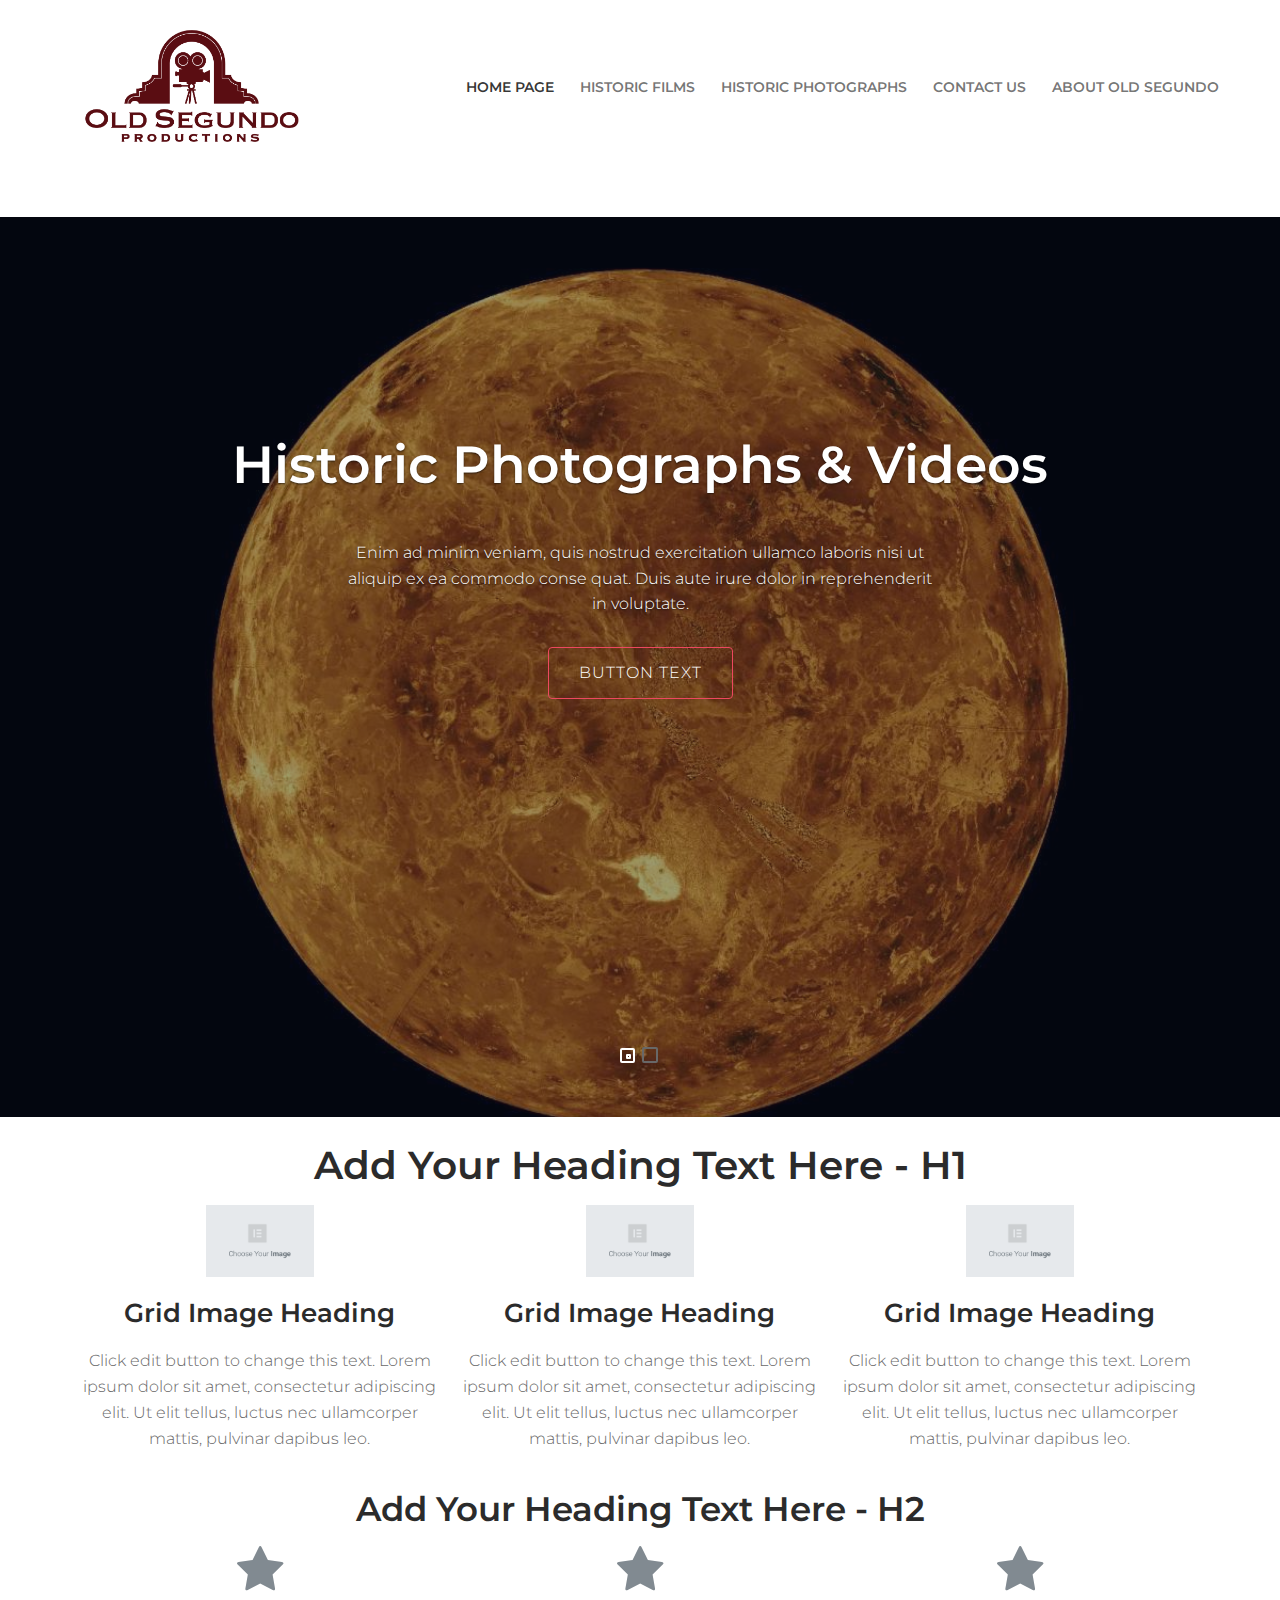
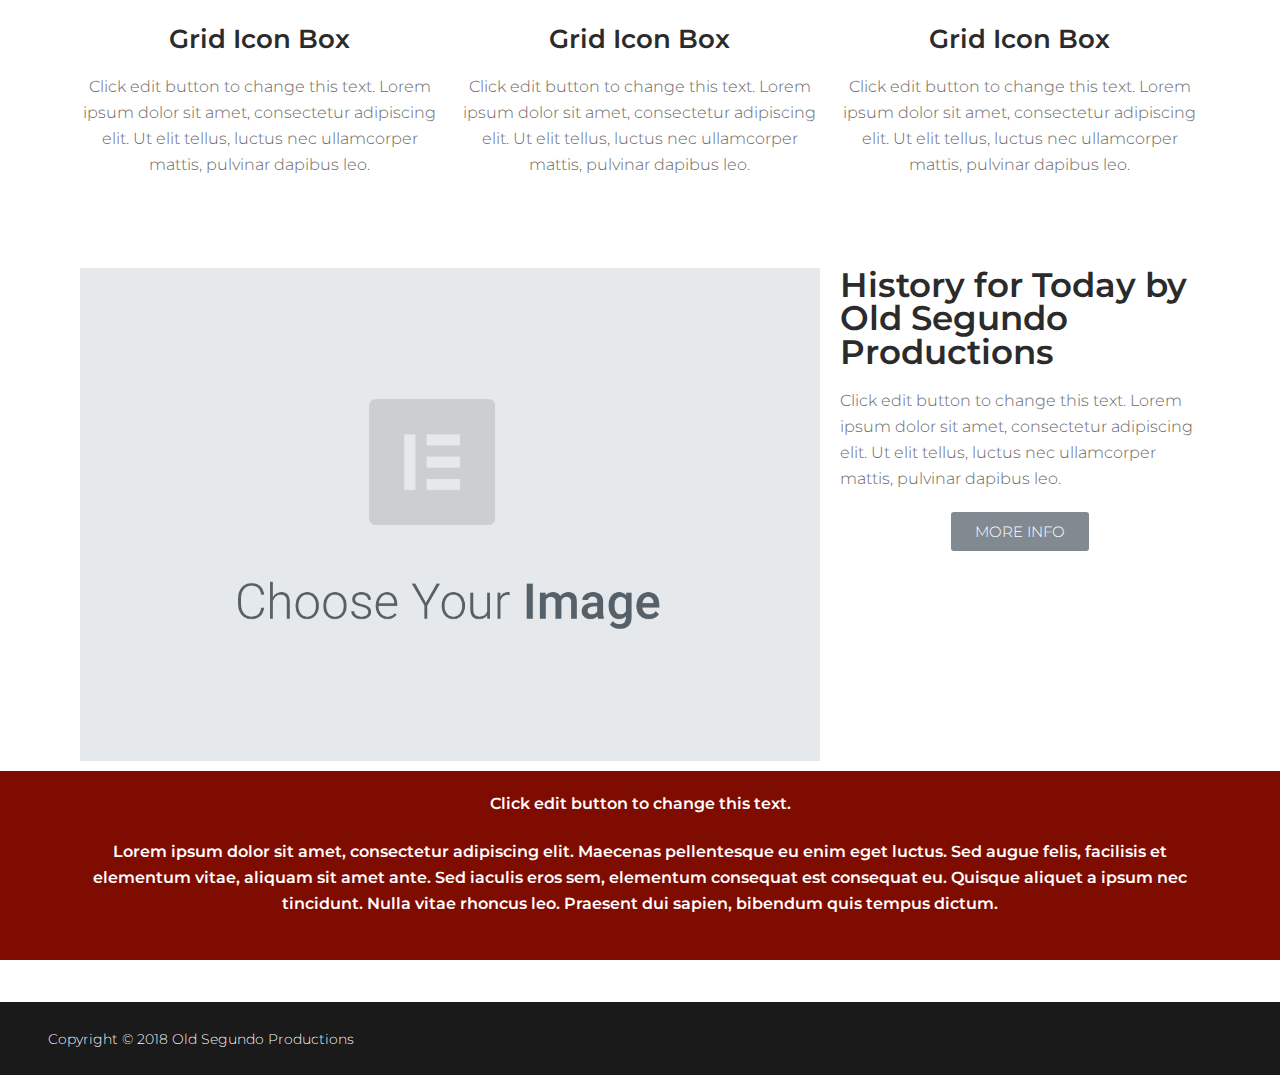
==== index.html @ e0ea84df "Initial commit" ====
<!doctype html>
<html lang="en-US">
<head>
	<meta charset="UTF-8">
	<meta name="viewport" content="width=device-width, initial-scale=1, maximum-scale=1.0, user-scalable=no">
	<link rel="profile" href="http://gmpg.org/xfn/11">
	<title>Old Segundo Productions &#8211; Just another WordPress site</title>
<link rel='dns-prefetch' href='//fonts.googleapis.com' />
<link rel='dns-prefetch' href='//s.w.org' />
<link rel="alternate" type="application/rss+xml" title="Old Segundo Productions &raquo; Feed" href="/?feed=rss2" />
<link rel="alternate" type="application/rss+xml" title="Old Segundo Productions &raquo; Comments Feed" href="/?feed=comments-rss2" />
		<script type="text/javascript">
			window._wpemojiSettings = {"baseUrl":"https:\/\/s.w.org\/images\/core\/emoji\/11\/72x72\/","ext":".png","svgUrl":"https:\/\/s.w.org\/images\/core\/emoji\/11\/svg\/","svgExt":".svg","source":{"concatemoji":"\/wp-includes\/js\/wp-emoji-release.min.js?ver=4.9.8"}};
			!function(a,b,c){function d(a,b){var c=String.fromCharCode;l.clearRect(0,0,k.width,k.height),l.fillText(c.apply(this,a),0,0);var d=k.toDataURL();l.clearRect(0,0,k.width,k.height),l.fillText(c.apply(this,b),0,0);var e=k.toDataURL();return d===e}function e(a){var b;if(!l||!l.fillText)return!1;switch(l.textBaseline="top",l.font="600 32px Arial",a){case"flag":return!(b=d([55356,56826,55356,56819],[55356,56826,8203,55356,56819]))&&(b=d([55356,57332,56128,56423,56128,56418,56128,56421,56128,56430,56128,56423,56128,56447],[55356,57332,8203,56128,56423,8203,56128,56418,8203,56128,56421,8203,56128,56430,8203,56128,56423,8203,56128,56447]),!b);case"emoji":return b=d([55358,56760,9792,65039],[55358,56760,8203,9792,65039]),!b}return!1}function f(a){var c=b.createElement("script");c.src=a,c.defer=c.type="text/javascript",b.getElementsByTagName("head")[0].appendChild(c)}var g,h,i,j,k=b.createElement("canvas"),l=k.getContext&&k.getContext("2d");for(j=Array("flag","emoji"),c.supports={everything:!0,everythingExceptFlag:!0},i=0;i<j.length;i++)c.supports[j[i]]=e(j[i]),c.supports.everything=c.supports.everything&&c.supports[j[i]],"flag"!==j[i]&&(c.supports.everythingExceptFlag=c.supports.everythingExceptFlag&&c.supports[j[i]]);c.supports.everythingExceptFlag=c.supports.everythingExceptFlag&&!c.supports.flag,c.DOMReady=!1,c.readyCallback=function(){c.DOMReady=!0},c.supports.everything||(h=function(){c.readyCallback()},b.addEventListener?(b.addEventListener("DOMContentLoaded",h,!1),a.addEventListener("load",h,!1)):(a.attachEvent("onload",h),b.attachEvent("onreadystatechange",function(){"complete"===b.readyState&&c.readyCallback()})),g=c.source||{},g.concatemoji?f(g.concatemoji):g.wpemoji&&g.twemoji&&(f(g.twemoji),f(g.wpemoji)))}(window,document,window._wpemojiSettings);
		</script>
		<style type="text/css">
img.wp-smiley,
img.emoji {
	display: inline !important;
	border: none !important;
	box-shadow: none !important;
	height: 1em !important;
	width: 1em !important;
	margin: 0 .07em !important;
	vertical-align: -0.1em !important;
	background: none !important;
	padding: 0 !important;
}
</style>
<link rel='stylesheet' id='widgetkit-admin-css'  href='/wp-content/plugins/widgetkit-for-elementor/admin/assets/css/admin.css?ver=4.9.8' type='text/css' media='all' />
<link rel='stylesheet' id='widgetkit-sweetalert2-css-css'  href='/wp-content/plugins/widgetkit-for-elementor/admin/assets/css/sweetalert2.min.css?ver=4.9.8' type='text/css' media='all' />
<link rel='stylesheet' id='widgetkit_base-css'  href='/wp-content/plugins/widgetkit-for-elementor/assets/css/base.css?ver=4.9.8' type='text/css' media='all' />
<link rel='stylesheet' id='owl-css-css'  href='/wp-content/plugins/widgetkit-for-elementor/assets/css/owl.carousel.min.css?ver=4.9.8' type='text/css' media='all' />
<link rel='stylesheet' id='animate-css-css'  href='/wp-content/plugins/widgetkit-for-elementor/assets/css/animate.css?ver=4.9.8' type='text/css' media='all' />
<link rel='stylesheet' id='fontawesome-css'  href='/wp-content/plugins/widgetkit-for-elementor/assets/css/font-awesome.min.css?ver=4.9.8' type='text/css' media='all' />
<link rel='stylesheet' id='ionsicon-css'  href='/wp-content/plugins/widgetkit-for-elementor/assets/css/ionicons.min.css?ver=4.9.8' type='text/css' media='all' />
<link rel='stylesheet' id='widgetkit_demo-css'  href='/wp-content/plugins/widgetkit-for-elementor/assets/css/plugin-demo.css?ver=4.9.8' type='text/css' media='all' />
<link rel='stylesheet' id='widgetkit_main-css'  href='/wp-content/plugins/widgetkit-for-elementor/assets/css/widgetkit.css?ver=4.9.8' type='text/css' media='all' />
<link rel='stylesheet' id='elementor-icons-css'  href='/wp-content/plugins/elementor/assets/lib/eicons/css/elementor-icons.min.css?ver=4.0.0' type='text/css' media='all' />
<link rel='stylesheet' id='elementor-animations-css'  href='/wp-content/plugins/elementor/assets/lib/animations/animations.min.css?ver=2.3.2' type='text/css' media='all' />
<link rel='stylesheet' id='elementor-frontend-css'  href='/wp-content/plugins/elementor/assets/css/frontend.min.css?ver=2.3.2' type='text/css' media='all' />
<link rel='stylesheet' id='elementor-post-7-css'  href='/wp-content/uploads/elementor/css/post-7.css?ver=1543294799' type='text/css' media='all' />
<link rel='stylesheet' id='font-awesome-css'  href='/wp-content/plugins/elementor/assets/lib/font-awesome/css/font-awesome.min.css?ver=4.7.0' type='text/css' media='all' />
<link rel='stylesheet' id='customify-google-font-css'  href='//fonts.googleapis.com/css?family=Montserrat%3A100%2C100i%2C200%2C200i%2C300%2C300i%2C400%2C400i%2C500%2C500i%2C600%2C600i%2C700%2C700i%2C800%2C800i%2C900%2C900i&#038;ver=0.2.5' type='text/css' media='all' />
<link rel='stylesheet' id='customify-style-css'  href='/wp-content/themes/customify/style.min.css?ver=0.2.5' type='text/css' media='all' />
<style id='customify-style-inline-css' type='text/css'>
body{font-family:"Montserrat";font-weight:300}h1,h2,h3,h4,h5,h6,.h1,.h2,.h3,.h4,.h5,.h6{font-family:"Montserrat";font-weight:600}#page-cover{background-image:url("/wp-content/themes/customify/assets/images/default-cover.jpg")}.header--row:not(.header--transparent).header-main .header--row-inner{border-style:none;box-shadow:0px 0px 0px 0px #000000;}.header--row:not(.header--transparent).header-bottom .header--row-inner{border-style:none}.sub-menu .li-duplicator{display:none!important}.header-search_icon-item .header-search-modal{border-style:solid}.header-search_icon-item .search-field{border-style:solid}.header--row .header-search_box-item .search-field{border-style:solid}#page-cover .page-cover-inner{min-height:300px}.header--row.header-top .customify-grid,.header--row.header-top .style-full-height .primary-menu-ul>li>a{min-height:33px}.header--row.header-bottom .customify-grid,.header--row.header-bottom .style-full-height .primary-menu-ul>li>a{min-height:55px}.header--row .builder-first--nav-icon{text-align:right}.header-search_icon-item .search-submit{margin-left:-40px}.header--row .header-search_box-item .search-submit{margin-left:-40px}.header--row .builder-first--primary-menu{text-align:right}@media screen and (max-width:1024px){#page-cover .page-cover-inner{min-height:250px}.header--row .builder-first--nav-icon{text-align:right}.header-search_icon-item .search-submit{margin-left:-40px}.header--row .header-search_box-item .search-submit{margin-left:-40px}}@media screen and (max-width:568px){#page-cover .page-cover-inner{min-height:200px}.header--row.header-top .customify-grid,.header--row.header-top .style-full-height .primary-menu-ul>li>a{min-height:33px}.header--row .builder-first--nav-icon{text-align:right}.header-search_icon-item .search-submit{margin-left:-40px}.header--row .header-search_box-item .search-submit{margin-left:-40px}}
</style>
<script type='text/javascript' src='/wp-includes/js/jquery/jquery.js?ver=1.12.4'></script>
<script type='text/javascript' src='/wp-includes/js/jquery/jquery-migrate.min.js?ver=1.4.1'></script>
<script type='text/javascript' src='/wp-content/plugins/granular-controls-for-elementor/assets/js/jarallax.js?ver=1.0.5'></script>
<script type='text/javascript' src='/wp-content/plugins/granular-controls-for-elementor/assets/js/particles.min.js?ver=1.0.5'></script>
<link rel='https://api.w.org/' href='/index.php?rest_route=/' />
<link rel="EditURI" type="application/rsd+xml" title="RSD" href="/xmlrpc.php?rsd" />
<link rel="wlwmanifest" type="application/wlwmanifest+xml" href="/wp-includes/wlwmanifest.xml" /> 
<meta name="generator" content="WordPress 4.9.8" />
<link rel="canonical" href="/" />
<link rel='shortlink' href='/' />
<link rel="alternate" type="application/json+oembed" href="/index.php?rest_route=%2Foembed%2F1.0%2Fembed&#038;url=%2F" />
<link rel="alternate" type="text/xml+oembed" href="/index.php?rest_route=%2Foembed%2F1.0%2Fembed&#038;url=%2F&#038;format=xml" />
		<style type="text/css">.recentcomments a{display:inline !important;padding:0 !important;margin:0 !important;}</style>
		</head>

<body class="home page-template-default page page-id-7 wp-custom-logo content sidebar_vertical_border site-full-width menu_sidebar_slide_left elementor-default elementor-page elementor-page-7">
<div id="page" class="site box-shadow">
	<a class="skip-link screen-reader-text" href="#site-content">Skip to content</a>
	<a class="close is-size-medium  close-panel close-sidebar-panel" href="#">
        <span class="hamburger hamburger--squeeze is-active">
            <span class="hamburger-box">
              <span class="hamburger-inner"><span class="screen-reader-text">Menu</span></span>
            </span>
        </span>
        <span class="screen-reader-text">Close</span>
        </a><header id="masthead" class="site-header"><div id="masthead-inner" class="site-header-inner">							<div  class="header-main header--row layout-full-contained"  id="cb-row--header-main"  data-row-id="main"  data-show-on="desktop mobile">
								<div class="header--row-inner header-main-inner light-mode">
									<div class="customify-container">
										<div class="customify-grid cb-row--desktop hide-on-mobile hide-on-tablet customify-grid-middle"><div class="customify-col-3_md-3_sm-3 builder-item builder-first--logo" data-push-left=""><div class="item--inner builder-item--logo" data-section="title_tagline" data-item-id="logo" >		<div class="site-branding logo-top">
						<a href="/" class="logo-link" rel="home" itemprop="url">
				<img class="site-img-logo" src="/wp-content/uploads/2018/11/Old-Segundo-Productions-MAROON.png" alt="Logo">
							</a>
					</div><!-- .site-branding -->
		</div></div><div class="customify-col-9_md-9_sm-9 builder-item builder-first--primary-menu" data-push-left=""><div class="item--inner builder-item--primary-menu has_menu" data-section="header_menu_primary" data-item-id="primary-menu" ><nav  id="site-navigation-main-desktop" class="site-navigation primary-menu primary-menu-main nav-menu-desktop primary-menu-desktop style-plain"><ul id="menu-menu-1" class="primary-menu-ul menu nav-menu"><li id="menu-item--main-desktop-30" class="menu-item menu-item-type-post_type menu-item-object-page menu-item-home current-menu-item page_item page-item-7 current_page_item menu-item-30"><a href="/"><span class="link-before">Home Page</span></a></li>
<li id="menu-item--main-desktop-31" class="menu-item menu-item-type-post_type menu-item-object-page menu-item-31"><a href="/?page_id=27"><span class="link-before">Historic Films</span></a></li>
<li id="menu-item--main-desktop-32" class="menu-item menu-item-type-post_type menu-item-object-page menu-item-32"><a href="/?page_id=25"><span class="link-before">Historic Photographs</span></a></li>
<li id="menu-item--main-desktop-35" class="menu-item menu-item-type-custom menu-item-object-custom menu-item-35"><a href="#"><span class="link-before">Contact Us</span></a></li>
<li id="menu-item--main-desktop-36" class="menu-item menu-item-type-custom menu-item-object-custom menu-item-36"><a href="#"><span class="link-before">About Old Segundo</span></a></li>
</ul></nav></div></div></div><div class="cb-row--mobile hide-on-desktop customify-grid customify-grid-middle"><div class="customify-col-5_md-5_sm-5 builder-item builder-first--logo" data-push-left=""><div class="item--inner builder-item--logo" data-section="title_tagline" data-item-id="logo" >		<div class="site-branding logo-top">
						<a href="/" class="logo-link" rel="home" itemprop="url">
				<img class="site-img-logo" src="/wp-content/uploads/2018/11/Old-Segundo-Productions-MAROON.png" alt="Logo">
							</a>
					</div><!-- .site-branding -->
		</div></div><div class="customify-col-3_md-3_sm-3 builder-item builder-first--nav-icon" data-push-left="off-4"><div class="item--inner builder-item--nav-icon" data-section="header_menu_icon" data-item-id="nav-icon" >		<a class="menu-mobile-toggle item-button is-size-desktop-medium is-size-tablet-medium is-size-mobile-medium">
			<span class="hamburger hamburger--squeeze">
				<span class="hamburger-box">
					<span class="hamburger-inner"></span>
				</span>
			</span>
			<span class="nav-icon--label hide-on-tablet hide-on-mobile">Menu</span></a>
		</div></div></div>									</div>
								</div>
							</div>
							<div id="header-menu-sidebar" class="header-menu-sidebar menu-sidebar-panel dark-mode"><div id="header-menu-sidebar-bg" class="header-menu-sidebar-bg"><div id="header-menu-sidebar-inner" class="header-menu-sidebar-inner"><div class="builder-item-sidebar mobile-item--html"><div class="item--inner" data-item-id="html" data-section="header_html"><div class="builder-header-html-item item--html"><p>Add custom text here or remove it</p>
</div></div></div><div class="builder-item-sidebar mobile-item--primary-menu mobile-item--menu"><div class="item--inner" data-item-id="primary-menu" data-section="header_menu_primary"><nav  id="site-navigation-sidebar-mobile" class="site-navigation primary-menu primary-menu-sidebar nav-menu-mobile primary-menu-mobile style-plain"><ul id="menu-menu-1" class="primary-menu-ul menu nav-menu"><li id="menu-item--sidebar-mobile-30" class="menu-item menu-item-type-post_type menu-item-object-page menu-item-home current-menu-item page_item page-item-7 current_page_item menu-item-30"><a href="/"><span class="link-before">Home Page</span></a></li>
<li id="menu-item--sidebar-mobile-31" class="menu-item menu-item-type-post_type menu-item-object-page menu-item-31"><a href="/?page_id=27"><span class="link-before">Historic Films</span></a></li>
<li id="menu-item--sidebar-mobile-32" class="menu-item menu-item-type-post_type menu-item-object-page menu-item-32"><a href="/?page_id=25"><span class="link-before">Historic Photographs</span></a></li>
<li id="menu-item--sidebar-mobile-35" class="menu-item menu-item-type-custom menu-item-object-custom menu-item-35"><a href="#"><span class="link-before">Contact Us</span></a></li>
<li id="menu-item--sidebar-mobile-36" class="menu-item menu-item-type-custom menu-item-object-custom menu-item-36"><a href="#"><span class="link-before">About Old Segundo</span></a></li>
</ul></nav></div></div></div></div></div></div></header>	<div id="site-content" class="site-content">
		<div class="customify-container">
			<div class="customify-grid">
				<main id="main" class="content-area customify-col-12">
						<div class="content-inner">
		<article id="post-7" class="post-7 page type-page status-publish hentry">
	
	<div class="entry-content">
				<div class="elementor elementor-7">
			<div class="elementor-inner">
				<div class="elementor-section-wrap">
							<section data-id="39f00ef" class="elementor-element elementor-element-39f00ef elementor-section-stretched elementor-section-full_width elementor-section-height-default elementor-section-height-default elementor-section elementor-top-section" data-settings="{&quot;stretch_section&quot;:&quot;section-stretched&quot;}" data-element_type="section">
						<div class="elementor-container elementor-column-gap-no">
				<div class="elementor-row">
				<div data-id="d413c62" class="elementor-element elementor-element-d413c62 elementor-column elementor-col-100 elementor-top-column" data-element_type="column">
			<div class="elementor-column-wrap elementor-element-populated">
					<div class="elementor-widget-wrap">
				<div data-id="510f240" class="elementor-element elementor-element-510f240 elementor-widget elementor-widget-widgetkit-for-elementor-slider-1" data-element_type="widgetkit-for-elementor-slider-1.default">
				<div class="elementor-widget-container">
			

    <div id="tgx-hero-unit" class="tgx-slider-1">
        <div id="510f240" class="carousel slide" data-ride="carousel" data-interval="             10000">
                             <!-- Indicators -->
                <ol class="carousel-indicators">
                                        <li data-target="#510f240" data-slide-to="0" class="active"></li>
                                        <li data-target="#510f240" data-slide-to="1" class=""></li>
                                    </ol>
                        <!-- Wrapper for slides -->
            <div class="carousel-inner">
                                                                        <div class="item active slider-0" style="background-image: url('/wp-content/uploads/2018/11/Free-Mercury-Background-Wide-Image.jpg');">

                        <div class="carousel-caption">
                                                            <h2 class="slider-title animated animate-delay-1 fadeInDown">
                                        Historic Photographs & Videos                    
                                </h2>
                            

                                                            <p class="slider-description animated animate-delay-2                                    fadeInDown">
                                    Enim ad minim veniam, quis nostrud exercitation ullamco laboris nisi ut aliquip ex ea commodo conse quat. Duis aute irure dolor in reprehenderit in voluptate.                                </p>
                                                                                                
                                                            <span class="slider-action">
                                    <a class="btn btn-slider animated animate-delay-3 fadeInDown" href="#"> BUTTON TEXT                                    </a>
                                </span>
                                         
                        </div>
                    </div><!-- /.item -->

                                                        <div class="item  slider-1" style="background-image: url('/wp-content/uploads/2018/11/download.jpeg');">

                        <div class="carousel-caption">
                                                            <h2 class="slider-title animated animate-delay-1 fadeInDown">
                                        Film Production                    
                                </h2>
                            

                                                            <p class="slider-description animated animate-delay-2                                    fadeInDown">
                                    Enim ad minim veniam, quis nostrud exercitation ullamco laboris nisi ut aliquip ex ea commodo conse quat. Duis aute irure dolor in reprehenderit in voluptate.                                </p>
                                                                                                
                                                            <span class="slider-action">
                                    <a class="btn btn-slider animated animate-delay-3 fadeInDown" href="#"> BUTTON TEXT                                    </a>
                                </span>
                                         
                        </div>
                    </div><!-- /.item -->

                
                </div> <!-- /.inner -->
                                    <a class="hidden-xs left carousel-control" href="#510f240" data-slide="prev">
                        <i class="fa fa-long-arrow-left"></i>
                    </a>
                    <a class="hidden-xs right carousel-control" href="#510f240" data-slide="next">
                        <i class="fa fa-long-arrow-right"></i>
                    </a>
                        </div><!-- /.id -->
    </div> <!-- /#hero-unit -->

		</div>
				</div>
						</div>
			</div>
		</div>
						</div>
			</div>
		</section>
				<section data-id="05aedc6" class="elementor-element elementor-element-05aedc6 elementor-section-boxed elementor-section-height-default elementor-section-height-default elementor-section elementor-top-section" data-element_type="section">
						<div class="elementor-container elementor-column-gap-default">
				<div class="elementor-row">
				<div data-id="b0233b4" class="elementor-element elementor-element-b0233b4 elementor-column elementor-col-100 elementor-top-column" data-element_type="column">
			<div class="elementor-column-wrap elementor-element-populated">
					<div class="elementor-widget-wrap">
				<div data-id="43f3821" class="elementor-element elementor-element-43f3821 elementor-widget elementor-widget-heading" data-element_type="heading.default">
				<div class="elementor-widget-container">
			<h1 class="elementor-heading-title elementor-size-default">Add Your Heading Text Here - H1</h1>		</div>
				</div>
						</div>
			</div>
		</div>
						</div>
			</div>
		</section>
				<section data-id="46d65a8" class="elementor-element elementor-element-46d65a8 elementor-section-boxed elementor-section-height-default elementor-section-height-default elementor-section elementor-top-section" data-element_type="section">
						<div class="elementor-container elementor-column-gap-default">
				<div class="elementor-row">
				<div data-id="4746bb2" class="elementor-element elementor-element-4746bb2 elementor-column elementor-col-33 elementor-top-column" data-element_type="column">
			<div class="elementor-column-wrap elementor-element-populated">
					<div class="elementor-widget-wrap">
				<div data-id="dd4d4f4" class="elementor-element elementor-element-dd4d4f4 elementor-position-top elementor-vertical-align-top elementor-widget elementor-widget-image-box" data-element_type="image-box.default">
				<div class="elementor-widget-container">
			<div class="elementor-image-box-wrapper"><figure class="elementor-image-box-img"><img src="/wp-content/plugins/elementor/assets/images/placeholder.png" title="" alt="" /></figure><div class="elementor-image-box-content"><h3 class="elementor-image-box-title">Grid Image Heading</h3><p class="elementor-image-box-description">Click edit button to change this text. Lorem ipsum dolor sit amet, consectetur adipiscing elit. Ut elit tellus, luctus nec ullamcorper mattis, pulvinar dapibus leo.</p></div></div>		</div>
				</div>
						</div>
			</div>
		</div>
				<div data-id="842252d" class="elementor-element elementor-element-842252d elementor-column elementor-col-33 elementor-top-column" data-element_type="column">
			<div class="elementor-column-wrap elementor-element-populated">
					<div class="elementor-widget-wrap">
				<div data-id="5cb255f" class="elementor-element elementor-element-5cb255f elementor-position-top elementor-vertical-align-top elementor-widget elementor-widget-image-box" data-element_type="image-box.default">
				<div class="elementor-widget-container">
			<div class="elementor-image-box-wrapper"><figure class="elementor-image-box-img"><img src="/wp-content/plugins/elementor/assets/images/placeholder.png" title="" alt="" /></figure><div class="elementor-image-box-content"><h3 class="elementor-image-box-title">Grid Image Heading</h3><p class="elementor-image-box-description">Click edit button to change this text. Lorem ipsum dolor sit amet, consectetur adipiscing elit. Ut elit tellus, luctus nec ullamcorper mattis, pulvinar dapibus leo.</p></div></div>		</div>
				</div>
						</div>
			</div>
		</div>
				<div data-id="1159d64" class="elementor-element elementor-element-1159d64 elementor-column elementor-col-33 elementor-top-column" data-element_type="column">
			<div class="elementor-column-wrap elementor-element-populated">
					<div class="elementor-widget-wrap">
				<div data-id="fdc26f0" class="elementor-element elementor-element-fdc26f0 elementor-position-top elementor-vertical-align-top elementor-widget elementor-widget-image-box" data-element_type="image-box.default">
				<div class="elementor-widget-container">
			<div class="elementor-image-box-wrapper"><figure class="elementor-image-box-img"><img src="/wp-content/plugins/elementor/assets/images/placeholder.png" title="" alt="" /></figure><div class="elementor-image-box-content"><h3 class="elementor-image-box-title">Grid Image Heading</h3><p class="elementor-image-box-description">Click edit button to change this text. Lorem ipsum dolor sit amet, consectetur adipiscing elit. Ut elit tellus, luctus nec ullamcorper mattis, pulvinar dapibus leo.</p></div></div>		</div>
				</div>
						</div>
			</div>
		</div>
						</div>
			</div>
		</section>
				<section data-id="49992ec" class="elementor-element elementor-element-49992ec elementor-section-boxed elementor-section-height-default elementor-section-height-default elementor-section elementor-top-section" data-element_type="section">
						<div class="elementor-container elementor-column-gap-default">
				<div class="elementor-row">
				<div data-id="6fb77c6" class="elementor-element elementor-element-6fb77c6 elementor-column elementor-col-100 elementor-top-column" data-element_type="column">
			<div class="elementor-column-wrap elementor-element-populated">
					<div class="elementor-widget-wrap">
				<div data-id="0ffdaae" class="elementor-element elementor-element-0ffdaae elementor-widget elementor-widget-heading" data-element_type="heading.default">
				<div class="elementor-widget-container">
			<h2 class="elementor-heading-title elementor-size-default">Add Your Heading Text Here - H2</h2>		</div>
				</div>
						</div>
			</div>
		</div>
						</div>
			</div>
		</section>
				<section data-id="2d7d580" class="elementor-element elementor-element-2d7d580 elementor-section-boxed elementor-section-height-default elementor-section-height-default elementor-section elementor-top-section" data-element_type="section">
						<div class="elementor-container elementor-column-gap-default">
				<div class="elementor-row">
				<div data-id="a921155" class="elementor-element elementor-element-a921155 elementor-column elementor-col-33 elementor-top-column" data-element_type="column">
			<div class="elementor-column-wrap elementor-element-populated">
					<div class="elementor-widget-wrap">
				<div data-id="79dbf9e" class="elementor-element elementor-element-79dbf9e elementor-view-default elementor-position-top elementor-vertical-align-top elementor-widget elementor-widget-icon-box" data-element_type="icon-box.default">
				<div class="elementor-widget-container">
					<div class="elementor-icon-box-wrapper">
					<div class="elementor-icon-box-icon">
				<span class="elementor-icon elementor-animation-" >
				<i class="fa fa-star" aria-hidden="true"></i>
				</span>
			</div>
						<div class="elementor-icon-box-content">
				<h3 class="elementor-icon-box-title">
					<span >Grid Icon Box</span>
				</h3>
				<p class="elementor-icon-box-description">Click edit button to change this text. Lorem ipsum dolor sit amet, consectetur adipiscing elit. Ut elit tellus, luctus nec ullamcorper mattis, pulvinar dapibus leo.</p>
			</div>
		</div>
				</div>
				</div>
						</div>
			</div>
		</div>
				<div data-id="86ed98e" class="elementor-element elementor-element-86ed98e elementor-column elementor-col-33 elementor-top-column" data-element_type="column">
			<div class="elementor-column-wrap elementor-element-populated">
					<div class="elementor-widget-wrap">
				<div data-id="d273ad7" class="elementor-element elementor-element-d273ad7 elementor-view-default elementor-position-top elementor-vertical-align-top elementor-widget elementor-widget-icon-box" data-element_type="icon-box.default">
				<div class="elementor-widget-container">
					<div class="elementor-icon-box-wrapper">
					<div class="elementor-icon-box-icon">
				<span class="elementor-icon elementor-animation-" >
				<i class="fa fa-star" aria-hidden="true"></i>
				</span>
			</div>
						<div class="elementor-icon-box-content">
				<h3 class="elementor-icon-box-title">
					<span ><span style="font-size: 25.888px;">Grid Icon Box</span><span style="font-size: 25.888px;"></span></span>
				</h3>
				<p class="elementor-icon-box-description">Click edit button to change this text. Lorem ipsum dolor sit amet, consectetur adipiscing elit. Ut elit tellus, luctus nec ullamcorper mattis, pulvinar dapibus leo.</p>
			</div>
		</div>
				</div>
				</div>
						</div>
			</div>
		</div>
				<div data-id="bc30da3" class="elementor-element elementor-element-bc30da3 elementor-column elementor-col-33 elementor-top-column" data-element_type="column">
			<div class="elementor-column-wrap elementor-element-populated">
					<div class="elementor-widget-wrap">
				<div data-id="43bc4f4" class="elementor-element elementor-element-43bc4f4 elementor-view-default elementor-position-top elementor-vertical-align-top elementor-widget elementor-widget-icon-box" data-element_type="icon-box.default">
				<div class="elementor-widget-container">
					<div class="elementor-icon-box-wrapper">
					<div class="elementor-icon-box-icon">
				<span class="elementor-icon elementor-animation-" >
				<i class="fa fa-star" aria-hidden="true"></i>
				</span>
			</div>
						<div class="elementor-icon-box-content">
				<h3 class="elementor-icon-box-title">
					<span ><span style="font-size: 25.888px;">Grid Icon Box</span><span style="font-size: 25.888px;"></span></span>
				</h3>
				<p class="elementor-icon-box-description">Click edit button to change this text. Lorem ipsum dolor sit amet, consectetur adipiscing elit. Ut elit tellus, luctus nec ullamcorper mattis, pulvinar dapibus leo.</p>
			</div>
		</div>
				</div>
				</div>
						</div>
			</div>
		</div>
						</div>
			</div>
		</section>
				<section data-id="a61506c" class="elementor-element elementor-element-a61506c elementor-section-boxed elementor-section-height-default elementor-section-height-default elementor-section elementor-top-section" data-element_type="section">
						<div class="elementor-container elementor-column-gap-default">
				<div class="elementor-row">
				<div data-id="c1e5274" class="elementor-element elementor-element-c1e5274 elementor-column elementor-col-100 elementor-top-column" data-element_type="column">
			<div class="elementor-column-wrap elementor-element-populated">
					<div class="elementor-widget-wrap">
				<div data-id="da72ed8" class="elementor-element elementor-element-da72ed8 elementor-widget elementor-widget-spacer" data-element_type="spacer.default">
				<div class="elementor-widget-container">
					<div class="elementor-spacer">
			<div class="elementor-spacer-inner"></div>
		</div>
				</div>
				</div>
						</div>
			</div>
		</div>
						</div>
			</div>
		</section>
				<section data-id="cdbce58" class="elementor-element elementor-element-cdbce58 elementor-section-boxed elementor-section-height-default elementor-section-height-default elementor-section elementor-top-section" data-element_type="section">
						<div class="elementor-container elementor-column-gap-default">
				<div class="elementor-row">
				<div data-id="d672c03" class="elementor-element elementor-element-d672c03 elementor-column elementor-col-66 elementor-top-column" data-element_type="column">
			<div class="elementor-column-wrap elementor-element-populated">
					<div class="elementor-widget-wrap">
				<div data-id="0c086a1" class="elementor-element elementor-element-0c086a1 elementor-widget elementor-widget-image" data-element_type="image.default">
				<div class="elementor-widget-container">
					<div class="elementor-image">
										<img src="/wp-content/plugins/elementor/assets/images/placeholder.png" title="" alt="" />											</div>
				</div>
				</div>
						</div>
			</div>
		</div>
				<div data-id="a67f607" class="elementor-element elementor-element-a67f607 elementor-column elementor-col-33 elementor-top-column" data-element_type="column">
			<div class="elementor-column-wrap elementor-element-populated">
					<div class="elementor-widget-wrap">
				<div data-id="0b6c323" class="elementor-element elementor-element-0b6c323 elementor-widget elementor-widget-heading" data-element_type="heading.default">
				<div class="elementor-widget-container">
			<h2 class="elementor-heading-title elementor-size-default">History for Today by Old Segundo Productions</h2>		</div>
				</div>
				<div data-id="cff3276" class="elementor-element elementor-element-cff3276 elementor-widget elementor-widget-text-editor" data-element_type="text-editor.default">
				<div class="elementor-widget-container">
					<div class="elementor-text-editor elementor-clearfix">Click edit button to change this text. Lorem ipsum dolor sit amet, consectetur adipiscing elit. Ut elit tellus, luctus nec ullamcorper mattis, pulvinar dapibus leo.</div>
				</div>
				</div>
				<div data-id="0604329" class="elementor-element elementor-element-0604329 elementor-align-center elementor-widget elementor-widget-button" data-element_type="button.default">
				<div class="elementor-widget-container">
					<div class="elementor-button-wrapper">
			<a href="#" class="elementor-button-link elementor-button elementor-size-sm" role="button">
						<span class="elementor-button-content-wrapper">
						<span class="elementor-button-text">MORE INFO</span>
		</span>
					</a>
		</div>
				</div>
				</div>
						</div>
			</div>
		</div>
						</div>
			</div>
		</section>
				<section data-id="bc5e98e" class="elementor-element elementor-element-bc5e98e elementor-section-stretched elementor-section-boxed elementor-section-height-default elementor-section-height-default elementor-section elementor-top-section" data-settings="{&quot;stretch_section&quot;:&quot;section-stretched&quot;,&quot;background_background&quot;:&quot;classic&quot;}" data-element_type="section">
						<div class="elementor-container elementor-column-gap-no">
				<div class="elementor-row">
				<div data-id="4b1496a" class="elementor-element elementor-element-4b1496a elementor-column elementor-col-100 elementor-top-column" data-element_type="column">
			<div class="elementor-column-wrap elementor-element-populated">
					<div class="elementor-widget-wrap">
				<div data-id="14e7ad2" class="elementor-element elementor-element-14e7ad2 elementor-widget elementor-widget-text-editor" data-element_type="text-editor.default">
				<div class="elementor-widget-container">
					<div class="elementor-text-editor elementor-clearfix"><p>Click edit button to change this text.</p><p>Lorem ipsum dolor sit amet, consectetur adipiscing elit. Maecenas pellentesque eu enim eget luctus. Sed augue felis, facilisis et elementum vitae, aliquam sit amet ante. Sed iaculis eros sem, elementum consequat est consequat eu. Quisque aliquet a ipsum nec tincidunt. Nulla vitae rhoncus leo. Praesent dui sapien, bibendum quis tempus dictum.</p></div>
				</div>
				</div>
						</div>
			</div>
		</div>
						</div>
			</div>
		</section>
						</div>
			</div>
		</div>
			</div><!-- .entry-content -->

</article><!-- #post-7 -->
	</div><!-- #.content-inner -->
              			</main><!-- #main -->
					</div><!-- #.customify-grid -->
	</div><!-- #.customify-container -->
</div><!-- #content -->
<footer class="site-footer" id="site-footer">							<div  class="footer-bottom footer--row layout-full-contained"  id="cb-row--footer-bottom"  data-row-id="bottom"  data-show-on="desktop">
								<div class="footer--row-inner footer-bottom-inner dark-mode">
									<div class="customify-container">
										<div class="customify-grid  customify-grid-top"><div class="customify-col-12_md-12_sm-12_xs-12 builder-item builder-first--footer_copyright" data-push-left="_sm-0"><div class="item--inner builder-item--footer_copyright" data-section="footer_copyright" data-item-id="footer_copyright" ><div class="builder-footer-copyright-item footer-copyright"><p>Copyright &copy; 2018 Old Segundo Productions</p>
</div></div></div></div>									</div>
								</div>
							</div>
							</footer></div><!-- #page -->

<script type='text/javascript' src='/wp-includes/js/jquery/ui/core.min.js?ver=1.11.4'></script>
<script type='text/javascript' src='/wp-includes/js/jquery/ui/widget.min.js?ver=1.11.4'></script>
<script type='text/javascript' src='/wp-includes/js/jquery/ui/tabs.min.js?ver=1.11.4'></script>
<script type='text/javascript' src='/wp-content/plugins/widgetkit-for-elementor/admin/assets/js/admin.js?ver=1.0'></script>
<script type='text/javascript' src='/wp-content/plugins/widgetkit-for-elementor/admin/assets/js/core.js?ver=1.0'></script>
<script type='text/javascript' src='/wp-content/plugins/widgetkit-for-elementor/admin/assets/js/sweetalert2.min.js?ver=1.0'></script>
<script type='text/javascript' src='/wp-content/plugins/widgetkit-for-elementor/assets/js/bootstrap.js?ver=4.9.8'></script>
<script type='text/javascript' src='/wp-content/plugins/widgetkit-for-elementor/assets/js/owl.carousel.min.js?ver=4.9.8'></script>
<script type='text/javascript' src='/wp-content/plugins/widgetkit-for-elementor/assets/js/jquery.hoverdir.js?ver=4.9.8'></script>
<script type='text/javascript' src='/wp-content/plugins/widgetkit-for-elementor/assets/js/modernizr.min.js?ver=4.9.8'></script>
<script type='text/javascript' src='/wp-content/plugins/widgetkit-for-elementor/assets/js/animate-text.js?ver=4.9.8'></script>
<script type='text/javascript' src='/wp-content/plugins/widgetkit-for-elementor/assets/js/mixitup.min.js?ver=4.9.8'></script>
<script type='text/javascript' src='/wp-content/plugins/widgetkit-for-elementor/assets/js/anime.min.js?ver=4.9.8'></script>
<script type='text/javascript' src='/wp-content/plugins/widgetkit-for-elementor/assets/js/imagesloaded.pkgd.min.js?ver=4.1.1'></script>
<script type='text/javascript' src='/wp-content/plugins/widgetkit-for-elementor/assets/js/slider-3.js?ver=4.9.8'></script>
<script type='text/javascript' src='/wp-content/plugins/widgetkit-for-elementor/assets/js/countdown.js?ver=4.9.8'></script>
<script type='text/javascript' src='/wp-content/plugins/widgetkit-for-elementor/assets/js/widgetkit.js?ver=4.9.8'></script>
<script type='text/javascript' src='/wp-content/themes/customify/assets/js/jquery.fitvids.min.js?ver=0.2.5'></script>
<script type='text/javascript'>
/* <![CDATA[ */
var Customify_JS = {"css_media_queries":{"all":"%s","desktop":"%s","tablet":"@media screen and (max-width: 1024px) { %s }","mobile":"@media screen and (max-width: 568px) { %s }"}};
/* ]]> */
</script>
<script type='text/javascript' src='/wp-content/themes/customify/assets/js/theme.min.js?ver=0.2.5'></script>
<script type='text/javascript' src='/wp-includes/js/wp-embed.min.js?ver=4.9.8'></script>
<script type='text/javascript' src='/wp-includes/js/jquery/ui/position.min.js?ver=1.11.4'></script>
<script type='text/javascript' src='/wp-content/plugins/elementor/assets/lib/dialog/dialog.min.js?ver=4.4.1'></script>
<script type='text/javascript' src='/wp-content/plugins/elementor/assets/lib/waypoints/waypoints.min.js?ver=4.0.2'></script>
<script type='text/javascript' src='/wp-content/plugins/elementor/assets/lib/swiper/swiper.jquery.min.js?ver=4.4.3'></script>
<script type='text/javascript'>
/* <![CDATA[ */
var elementorFrontendConfig = {"isEditMode":"","is_rtl":"","breakpoints":{"xs":0,"sm":480,"md":768,"lg":1025,"xl":1440,"xxl":1600},"version":"2.3.2","urls":{"assets":"\/wp-content\/plugins\/elementor\/assets\/"},"settings":{"page":[],"general":{"elementor_global_image_lightbox":"yes","elementor_enable_lightbox_in_editor":"yes"}},"post":{"id":7,"title":"Home Page","excerpt":""}};
/* ]]> */
</script>
<script type='text/javascript' src='/wp-content/plugins/elementor/assets/js/frontend.min.js?ver=2.3.2'></script>

</body>
</html>
---- wp-content/plugins/widgetkit-for-elementor/admin/assets/css/admin.css ----
/*pro css*/

.btn-pro {
    padding: 10px 30px;
    border: 1px solid #ed485f;
    font-size: 16px;
    text-transform: uppercase;
    text-decoration: none;
    margin: 30px 0;
    display: inline-block;
    background: #ed485f;
    color: #fff;
    transition: all 0.3s ease;
    font-weight: 700;
}
.btn-pro:hover {
  background: #fff;
  color: #ed485f;
  border-color:#ed485f;
}
.widgetkit-card{
  float: left;
    max-width: 100%;
    padding: 10px 30px 26px;
}

.card.widgetkit-card.switch-lite {
    margin: 0 50px;
}
.card-header{
  position: relative;
}
.edumodo .card-header:before {
    content: ""; 
    position: absolute;
    transform: rotate(-45deg);
    left: -95px;
    top: -44px;
    border-bottom: 100px solid #ed485f;
    border-left: 100px solid transparent;
    border-right: 100px solid transparent;
}
.edumodo .card-header:after{
    content: "Black Friday Sale";
    position: absolute;
    transform: rotate(-45deg);
    left: -36px;
    font-size: 12px;
    top: 0;
    color: #fff;
    text-transform: uppercase;
  }


.switch-lite .card-header:before {
    content: ""; 
    position: absolute;
    transform: rotate(-45deg);
    left: -95px;
    top: -44px;
    border-bottom: 100px solid #ed485f;
    border-left: 100px solid transparent;
    border-right: 100px solid transparent;
}
.switch-lite .card-header:after{
    content: "Business Theme";
    position: absolute;
    transform: rotate(-45deg);
    left: -36px;
    font-size: 12px;
    top: 0;
    color: #fff;
    text-transform: uppercase;
  }
.widgetkit-card .slide-thumbnail{
    width: 45%;
    float: left;
}

.widgetkit-card .slide-thumbnail img{
    width: 100%;
}

.widgetkit-card .card-info{
    width: 52%;
    float: right;
    padding: 10px 0px 20px 30px;
}

.widgetkit-card .card-title a {
    text-decoration: none;
}

.wp-core-ui .button, .wp-core-ui .button-primary, .wp-core-ui .button-secondary,
.widgetkit-card .card-info button {
    display: inline-block;
    text-decoration: none;
    font-size: 14px;
    line-height: 26px; 
    height: auto;
    margin: 15px 10px 0 0;
    padding: 10px 20px;
    cursor: pointer;
    text-transform: uppercase;
    border-width: 1px;
    font-weight: 700;
    border-style: solid;
    -webkit-appearance: none;
    border-radius: 3px;
    white-space: nowrap;
    box-sizing: border-box;
    }
  
.widgetkit-card h2{
  font-size: 32px;
  line-height: 40px;
  margin: 10px 0 20px;
}
.widgetkit-card p{
 font-size: 16px;
 line-height: 25px;
}
.widgetkit-header-wrapper {
    padding: 20px;
    overflow: hidden;
}
.widgetkit-title-left {
    width: 80%;
    float: left;
}
h1.widgetkit-title-main {
    padding: 0;
    line-height: 1.3em;
    font-size: 42px;
    margin-top: 5px;
}
.widgetkit-title-sub {
    color:#777;
    font-weight: normal;
    margin-left: 3px;
}
.widgetkit-title-right{
    float: right;
}
.button.widgetkit-btn {
    border: none;
    color: #fff;
    text-align: center;
    padding: 3px;
    max-width: 250px;
    height: auto;
    margin-bottom: 15px;
    display: block;
    font-weight: bold;
    box-shadow: none;
}
.widgetkit-btn.widgetkit-save-button {
    border: 1px solid #ed485f;
    margin-bottom: 0;
    margin-top: 30px;
    padding: 8px 15px;
    color: #ed485f;
    border-radius: 0;
    transition: all 0.3s ease;
}
.widgetkit-btn.widgetkit-save-button:hover,
.widgetkit-btn.widgetkit-save-button:focus {
    background: #ed485f;    
    color: #fff;
    border: 1px solid #ed485f;
    transition: all 0.3s ease;
    box-shadow: none;
}

.widgetkit-settings-tabs-list  {
    margin: 0;
    border-bottom: 1px solid #ccc;
}
/*About Settings Tab*/
.widgetkit-settings-tabs-list li {
    display: inline-block;
    margin-bottom: 4px;
    margin-left:0;
}
.widgetkit-tab-list-item {
    background: #e5e5e5;
    padding: 9px 15px;
    line-height: 33px;
    font-size: 18px;
    font-weight: bold;
    color: #444;
    text-decoration: none;
    border: 1px solid #ccc;
    border-bottom: none;
}
.widgetkit-tab-list-item:focus {
    box-shadow: none;
}
li.ui-state-default:not(.ui-state-active):hover a {
    background: #fff;
    color: #444;
}
li.ui-state-active a{
    outline: none;
    color: black;
    background: transparent;
    box-shadow: none;
    border-bottom: 1px solid #f1f1f1;
    color: #ed485f;
}
.widgetkit-row {
    width: 100%;
    overflow: hidden;
}
.widgetkit-settings-tabs  {
    padding: 15px 25px;
}
#widgetkit-about {
    margin-top: 50px;
}
.widgetkit-col-half {
    width: 40%;
    height: auto;
    float: left;
}
.widgetkit-about-panel {
    width: 100%;
    display: inline-block;
    margin-bottom: 20px;
}
.widgetkit-icon-container {
    float: left;
    display: inline-block;
    width: 45px;
}
.widgetkit-icon-container i {
    font-size: 25px;
}
.widgetkit-text-container {
    display: inline-block;
    width: 80%;
}
.widgetkit-text-container h4 {
    margin: 0;
    font-weight: normal;
    font-size: 18px;
}
.widgetkit-text-container p {
    line-height: 22px;
    color: #444;
    font-size: 14px;
    margin: 1em 0;
}
/*ELements Settings Tab*/
.widgetkit-elements-table {
    border-collapse: collapse;
    margin-top: 2.5em;
    margin-left: 5px;
    width: 100%;
    clear: both;
}
.widgetkit-elements-table th {
    vertical-align: top;
    text-align: left;
    padding: 20px 10px 20px 0;
    width: 200px;
    line-height: 1.3;
    font-weight: 600;
}
.widgetkit-elements-table tr:not(:last-child)>th{
    border-bottom: 1px solid #ddd;
}
.widgetkit-elements-table td {
    margin-bottom: 9px;
    padding: 15px 10px;
    line-height: 1.3;
    vertical-align: middle;
}
.widgetkit-elements-table .widgetkit-element-desc {
    font-weight: 300;
    padding-bottom: 1.5em;
    border-bottom: 1px solid #ddd;
}
 /* The switch - the box around the rectangle */
.switch {
  position: relative;
  display: inline-block;
  width: 70px;
  height: 33px;
}
/* Hide default HTML checkbox */
.switch input {
    display:none;
}

/* The rectangle */
.rectangle {
  position: absolute;
  cursor: pointer;
  top: 0;
  left: 0;
  right: 0;
  bottom: 0;
  background-color: rgb(242,242,242);
  box-shadow: 0 0 2px 1px #ccc inset;
  -webkit-transition: .4s;
  transition: .4s;
}

.rectangle:before {
  position: absolute;
  content: "";
  height: 27.5px;
  width: 27.5px;
  left: 0px;
  bottom: 1.1px;
  background: radial-gradient(farthest-corner at 14px 0px,
      rgb(240,240,240) 50%, rgb(202,202,202) 100%) ;
  -webkit-transition: .4s;
  transition: .4s;
  padding: 0;
  margin: 0;
  border: 1px solid rgb(198,198,198);
}

input:checked + .rectangle {
  background-color:  #ed485f;
  box-shadow: 0 0 2px 1px  #ed485f inset;
  border: 1px solid  #ed485f;
}

input:focus + .rectangle {
  box-shadow: 0 0 1px rgb(24,164,253);
}

input:checked + .rectangle:before {
  border: 1px solid  #ed485f;
  -webkit-transform: translateX(39px);
  -ms-transform: translateX(39px);
  transform: translateX(39px);
}

/* Rounded rectangles */
.rectangle.round {
    border: 1px solid rgb(184,184,185);
    border-radius: 0;
}
.rectangle.round:before {
  border-radius: 0;
}
.widgetkit-maps-table {
    text-align: left;
}
.widgetkit-api-title {
    display: inline-block;
    margin: 0;
}
.widgetkit-api-disable-title label {
    margin-right: 15px;
}
.widgetkit-api-disable-title span {
    font-weight: normal;
}
.widgetkit-maps-api-notice {
    margin: 10px 0 0 0;
}
.widgetkit-api-title input {
    margin-top: 10px;
    font-size: normal;
    font-weight: normal;
    width: 400px;
    margin-left: 30px;
}
---- wp-content/plugins/widgetkit-for-elementor/assets/css/base.css ----
/*Bootstarp css*/



button, 
.button{
    -webkit-box-shadow: none;
    box-shadow: none;
    position: relative;
    padding: 5px 15px;
    border: none;
    white-space: normal;
    letter-spacing: 0;
    text-transform: inherit;
    will-change: box-shadow,transform;
    cursor: pointer;
}
button:hover, button:focus, .button:hover, 
.button:focus, .button:active,
button:active, input[type="submit"]:hover, 
input[type="submit"]:focus, 
input[type="submit"]:active, 
input[type="button"]:hover, 
input[type="button"]:focus, 
input[type="button"]:active, 
.btn.btn-primary:hover, 
.btn.btn-primary:focus, 
.btn.btn-primary:active{
    -webkit-box-shadow: none;
    box-shadow: none;
}

.pull-right {
  float: right !important;
}
.pull-left {
  float: left !important;
}

.container {
  margin-right: auto;
  margin-left: auto;
  padding-left: 15px;
  padding-right: 15px;
}
@media (min-width: 768px) {
  .container {
    width: 750px;
  }
}
@media (min-width: 992px) {
  .container {
    width: 970px;
  }
}
@media (min-width: 1200px) {
  .container {
    width: 1170px;
  }
}
.container-fluid {
  margin-right: auto;
  margin-left: auto;
  padding-left: 15px;
  padding-right: 15px;
}
.row {
  margin-left: -15px;
  margin-right: -15px;
}
.col-xs-1, .col-sm-1, .col-md-1, .col-lg-1, .col-xs-2, .col-sm-2, .col-md-2, .col-lg-2, .col-xs-3, .col-sm-3, .col-md-3, .col-lg-3, .col-xs-4, .col-sm-4, .col-md-4, .col-lg-4, .col-xs-5, .col-sm-5, .col-md-5, .col-lg-5, .col-xs-6, .col-sm-6, .col-md-6, .col-lg-6, .col-xs-7, .col-sm-7, .col-md-7, .col-lg-7, .col-xs-8, .col-sm-8, .col-md-8, .col-lg-8, .col-xs-9, .col-sm-9, .col-md-9, .col-lg-9, .col-xs-10, .col-sm-10, .col-md-10, .col-lg-10, .col-xs-11, .col-sm-11, .col-md-11, .col-lg-11, .col-xs-12, .col-sm-12, .col-md-12, .col-lg-12 {
  position: relative;
  min-height: 1px;
  padding-left: 15px;
  padding-right: 15px;
}
.col-xs-1, .col-xs-2, .col-xs-3, .col-xs-4, .col-xs-5, .col-xs-6, .col-xs-7, .col-xs-8, .col-xs-9, .col-xs-10, .col-xs-11, .col-xs-12 {
  float: left;
}
.col-xs-12 {
  width: 100%;
}
.col-xs-11 {
  width: 91.66666667%;
}
.col-xs-10 {
  width: 83.33333333%;
}
.col-xs-9 {
  width: 75%;
}
.col-xs-8 {
  width: 66.66666667%;
}
.col-xs-7 {
  width: 58.33333333%;
}
.col-xs-6 {
  width: 50%;
}
.col-xs-5 {
  width: 41.66666667%;
}
.col-xs-4 {
  width: 33.33333333%;
}
.col-xs-3 {
  width: 25%;
}
.col-xs-2 {
  width: 16.66666667%;
}
.col-xs-1 {
  width: 8.33333333%;
}
.col-xs-pull-12 {
  right: 100%;
}
.col-xs-pull-11 {
  right: 91.66666667%;
}
.col-xs-pull-10 {
  right: 83.33333333%;
}
.col-xs-pull-9 {
  right: 75%;
}
.col-xs-pull-8 {
  right: 66.66666667%;
}
.col-xs-pull-7 {
  right: 58.33333333%;
}
.col-xs-pull-6 {
  right: 50%;
}
.col-xs-pull-5 {
  right: 41.66666667%;
}
.col-xs-pull-4 {
  right: 33.33333333%;
}
.col-xs-pull-3 {
  right: 25%;
}
.col-xs-pull-2 {
  right: 16.66666667%;
}
.col-xs-pull-1 {
  right: 8.33333333%;
}
.col-xs-pull-0 {
  right: auto;
}
.col-xs-push-12 {
  left: 100%;
}
.col-xs-push-11 {
  left: 91.66666667%;
}
.col-xs-push-10 {
  left: 83.33333333%;
}
.col-xs-push-9 {
  left: 75%;
}
.col-xs-push-8 {
  left: 66.66666667%;
}
.col-xs-push-7 {
  left: 58.33333333%;
}
.col-xs-push-6 {
  left: 50%;
}
.col-xs-push-5 {
  left: 41.66666667%;
}
.col-xs-push-4 {
  left: 33.33333333%;
}
.col-xs-push-3 {
  left: 25%;
}
.col-xs-push-2 {
  left: 16.66666667%;
}
.col-xs-push-1 {
  left: 8.33333333%;
}
.col-xs-push-0 {
  left: auto;
}
.col-xs-offset-12 {
  margin-left: 100%;
}
.col-xs-offset-11 {
  margin-left: 91.66666667%;
}
.col-xs-offset-10 {
  margin-left: 83.33333333%;
}
.col-xs-offset-9 {
  margin-left: 75%;
}
.col-xs-offset-8 {
  margin-left: 66.66666667%;
}
.col-xs-offset-7 {
  margin-left: 58.33333333%;
}
.col-xs-offset-6 {
  margin-left: 50%;
}
.col-xs-offset-5 {
  margin-left: 41.66666667%;
}
.col-xs-offset-4 {
  margin-left: 33.33333333%;
}
.col-xs-offset-3 {
  margin-left: 25%;
}
.col-xs-offset-2 {
  margin-left: 16.66666667%;
}
.col-xs-offset-1 {
  margin-left: 8.33333333%;
}
.col-xs-offset-0 {
  margin-left: 0%;
}
@media (min-width: 768px) {
  .col-sm-1, .col-sm-2, .col-sm-3, .col-sm-4, .col-sm-5, .col-sm-6, .col-sm-7, .col-sm-8, .col-sm-9, .col-sm-10, .col-sm-11, .col-sm-12 {
    float: left;
  }
  .col-sm-12 {
    width: 100%;
  }
  .col-sm-11 {
    width: 91.66666667%;
  }
  .col-sm-10 {
    width: 83.33333333%;
  }
  .col-sm-9 {
    width: 75%;
  }
  .col-sm-8 {
    width: 66.66666667%;
  }
  .col-sm-7 {
    width: 58.33333333%;
  }
  .col-sm-6 {
    width: 50%;
  }
  .col-sm-5 {
    width: 41.66666667%;
  }
  .col-sm-4 {
    width: 33.33333333%;
  }
  .col-sm-3 {
    width: 25%;
  }
  .col-sm-2 {
    width: 16.66666667%;
  }
  .col-sm-1 {
    width: 8.33333333%;
  }
  .col-sm-pull-12 {
    right: 100%;
  }
  .col-sm-pull-11 {
    right: 91.66666667%;
  }
  .col-sm-pull-10 {
    right: 83.33333333%;
  }
  .col-sm-pull-9 {
    right: 75%;
  }
  .col-sm-pull-8 {
    right: 66.66666667%;
  }
  .col-sm-pull-7 {
    right: 58.33333333%;
  }
  .col-sm-pull-6 {
    right: 50%;
  }
  .col-sm-pull-5 {
    right: 41.66666667%;
  }
  .col-sm-pull-4 {
    right: 33.33333333%;
  }
  .col-sm-pull-3 {
    right: 25%;
  }
  .col-sm-pull-2 {
    right: 16.66666667%;
  }
  .col-sm-pull-1 {
    right: 8.33333333%;
  }
  .col-sm-pull-0 {
    right: auto;
  }
  .col-sm-push-12 {
    left: 100%;
  }
  .col-sm-push-11 {
    left: 91.66666667%;
  }
  .col-sm-push-10 {
    left: 83.33333333%;
  }
  .col-sm-push-9 {
    left: 75%;
  }
  .col-sm-push-8 {
    left: 66.66666667%;
  }
  .col-sm-push-7 {
    left: 58.33333333%;
  }
  .col-sm-push-6 {
    left: 50%;
  }
  .col-sm-push-5 {
    left: 41.66666667%;
  }
  .col-sm-push-4 {
    left: 33.33333333%;
  }
  .col-sm-push-3 {
    left: 25%;
  }
  .col-sm-push-2 {
    left: 16.66666667%;
  }
  .col-sm-push-1 {
    left: 8.33333333%;
  }
  .col-sm-push-0 {
    left: auto;
  }
  .col-sm-offset-12 {
    margin-left: 100%;
  }
  .col-sm-offset-11 {
    margin-left: 91.66666667%;
  }
  .col-sm-offset-10 {
    margin-left: 83.33333333%;
  }
  .col-sm-offset-9 {
    margin-left: 75%;
  }
  .col-sm-offset-8 {
    margin-left: 66.66666667%;
  }
  .col-sm-offset-7 {
    margin-left: 58.33333333%;
  }
  .col-sm-offset-6 {
    margin-left: 50%;
  }
  .col-sm-offset-5 {
    margin-left: 41.66666667%;
  }
  .col-sm-offset-4 {
    margin-left: 33.33333333%;
  }
  .col-sm-offset-3 {
    margin-left: 25%;
  }
  .col-sm-offset-2 {
    margin-left: 16.66666667%;
  }
  .col-sm-offset-1 {
    margin-left: 8.33333333%;
  }
  .col-sm-offset-0 {
    margin-left: 0%;
  }
}
@media (min-width: 992px) {
  .col-md-1, .col-md-2, .col-md-3, .col-md-4, .col-md-5, .col-md-6, .col-md-7, .col-md-8, .col-md-9, .col-md-10, .col-md-11, .col-md-12 {
    float: left;
  }
  .col-md-12 {
    width: 100%;
  }
  .col-md-11 {
    width: 91.66666667%;
  }
  .col-md-10 {
    width: 83.33333333%;
  }
  .col-md-9 {
    width: 75%;
  }
  .col-md-8 {
    width: 66.66666667%;
  }
  .col-md-7 {
    width: 58.33333333%;
  }
  .col-md-6 {
    width: 50%;
  }
  .col-md-5 {
    width: 41.66666667%;
  }
  .col-md-4 {
    width: 33.33333333%;
  }
  .col-md-3 {
    width: 25%;
  }
  .col-md-2 {
    width: 16.66666667%;
  }
  .col-md-1 {
    width: 8.33333333%;
  }
  .col-md-pull-12 {
    right: 100%;
  }
  .col-md-pull-11 {
    right: 91.66666667%;
  }
  .col-md-pull-10 {
    right: 83.33333333%;
  }
  .col-md-pull-9 {
    right: 75%;
  }
  .col-md-pull-8 {
    right: 66.66666667%;
  }
  .col-md-pull-7 {
    right: 58.33333333%;
  }
  .col-md-pull-6 {
    right: 50%;
  }
  .col-md-pull-5 {
    right: 41.66666667%;
  }
  .col-md-pull-4 {
    right: 33.33333333%;
  }
  .col-md-pull-3 {
    right: 25%;
  }
  .col-md-pull-2 {
    right: 16.66666667%;
  }
  .col-md-pull-1 {
    right: 8.33333333%;
  }
  .col-md-pull-0 {
    right: auto;
  }
  .col-md-push-12 {
    left: 100%;
  }
  .col-md-push-11 {
    left: 91.66666667%;
  }
  .col-md-push-10 {
    left: 83.33333333%;
  }
  .col-md-push-9 {
    left: 75%;
  }
  .col-md-push-8 {
    left: 66.66666667%;
  }
  .col-md-push-7 {
    left: 58.33333333%;
  }
  .col-md-push-6 {
    left: 50%;
  }
  .col-md-push-5 {
    left: 41.66666667%;
  }
  .col-md-push-4 {
    left: 33.33333333%;
  }
  .col-md-push-3 {
    left: 25%;
  }
  .col-md-push-2 {
    left: 16.66666667%;
  }
  .col-md-push-1 {
    left: 8.33333333%;
  }
  .col-md-push-0 {
    left: auto;
  }
  .col-md-offset-12 {
    margin-left: 100%;
  }
  .col-md-offset-11 {
    margin-left: 91.66666667%;
  }
  .col-md-offset-10 {
    margin-left: 83.33333333%;
  }
  .col-md-offset-9 {
    margin-left: 75%;
  }
  .col-md-offset-8 {
    margin-left: 66.66666667%;
  }
  .col-md-offset-7 {
    margin-left: 58.33333333%;
  }
  .col-md-offset-6 {
    margin-left: 50%;
  }
  .col-md-offset-5 {
    margin-left: 41.66666667%;
  }
  .col-md-offset-4 {
    margin-left: 33.33333333%;
  }
  .col-md-offset-3 {
    margin-left: 25%;
  }
  .col-md-offset-2 {
    margin-left: 16.66666667%;
  }
  .col-md-offset-1 {
    margin-left: 8.33333333%;
  }
  .col-md-offset-0 {
    margin-left: 0%;
  }
}
@media (min-width: 1200px) {
  .col-lg-1, .col-lg-2, .col-lg-3, .col-lg-4, .col-lg-5, .col-lg-6, .col-lg-7, .col-lg-8, .col-lg-9, .col-lg-10, .col-lg-11, .col-lg-12 {
    float: left;
  }
  .col-lg-12 {
    width: 100%;
  }
  .col-lg-11 {
    width: 91.66666667%;
  }
  .col-lg-10 {
    width: 83.33333333%;
  }
  .col-lg-9 {
    width: 75%;
  }
  .col-lg-8 {
    width: 66.66666667%;
  }
  .col-lg-7 {
    width: 58.33333333%;
  }
  .col-lg-6 {
    width: 50%;
  }
  .col-lg-5 {
    width: 41.66666667%;
  }
  .col-lg-4 {
    width: 33.33333333%;
  }
  .col-lg-3 {
    width: 25%;
  }
  .col-lg-2 {
    width: 16.66666667%;
  }
  .col-lg-1 {
    width: 8.33333333%;
  }
  .col-lg-pull-12 {
    right: 100%;
  }
  .col-lg-pull-11 {
    right: 91.66666667%;
  }
  .col-lg-pull-10 {
    right: 83.33333333%;
  }
  .col-lg-pull-9 {
    right: 75%;
  }
  .col-lg-pull-8 {
    right: 66.66666667%;
  }
  .col-lg-pull-7 {
    right: 58.33333333%;
  }
  .col-lg-pull-6 {
    right: 50%;
  }
  .col-lg-pull-5 {
    right: 41.66666667%;
  }
  .col-lg-pull-4 {
    right: 33.33333333%;
  }
  .col-lg-pull-3 {
    right: 25%;
  }
  .col-lg-pull-2 {
    right: 16.66666667%;
  }
  .col-lg-pull-1 {
    right: 8.33333333%;
  }
  .col-lg-pull-0 {
    right: auto;
  }
  .col-lg-push-12 {
    left: 100%;
  }
  .col-lg-push-11 {
    left: 91.66666667%;
  }
  .col-lg-push-10 {
    left: 83.33333333%;
  }
  .col-lg-push-9 {
    left: 75%;
  }
  .col-lg-push-8 {
    left: 66.66666667%;
  }
  .col-lg-push-7 {
    left: 58.33333333%;
  }
  .col-lg-push-6 {
    left: 50%;
  }
  .col-lg-push-5 {
    left: 41.66666667%;
  }
  .col-lg-push-4 {
    left: 33.33333333%;
  }
  .col-lg-push-3 {
    left: 25%;
  }
  .col-lg-push-2 {
    left: 16.66666667%;
  }
  .col-lg-push-1 {
    left: 8.33333333%;
  }
  .col-lg-push-0 {
    left: auto;
  }
  .col-lg-offset-12 {
    margin-left: 100%;
  }
  .col-lg-offset-11 {
    margin-left: 91.66666667%;
  }
  .col-lg-offset-10 {
    margin-left: 83.33333333%;
  }
  .col-lg-offset-9 {
    margin-left: 75%;
  }
  .col-lg-offset-8 {
    margin-left: 66.66666667%;
  }
  .col-lg-offset-7 {
    margin-left: 58.33333333%;
  }
  .col-lg-offset-6 {
    margin-left: 50%;
  }
  .col-lg-offset-5 {
    margin-left: 41.66666667%;
  }
  .col-lg-offset-4 {
    margin-left: 33.33333333%;
  }
  .col-lg-offset-3 {
    margin-left: 25%;
  }
  .col-lg-offset-2 {
    margin-left: 16.66666667%;
  }
  .col-lg-offset-1 {
    margin-left: 8.33333333%;
  }
  .col-lg-offset-0 {
    margin-left: 0%;
  }
}



/*Text alignment*/

.text-left {
  text-align: left;
}
.text-right {
  text-align: right;
}
.text-center {
  text-align: center;
}
.text-justify {
  text-align: justify;
}
.text-nowrap {
  white-space: nowrap;
}
.text-lowercase {
  text-transform: lowercase;
}
.text-uppercase {
  text-transform: uppercase;
}
.text-capitalize {
  text-transform: capitalize;
}
.text-muted {
  color: #777777;
}


img{
   vertical-align: middle;
}

figure {
    margin: 0;
}


/*Carousel*/

.carousel {
  position: relative;
}
.carousel-inner {
  position: relative;
  overflow: hidden;
  width: 100%;
}
.carousel-inner > .item {
  display: none;
  position: relative;
  -webkit-transition: 0.6s ease-in-out left;
  -o-transition: 0.6s ease-in-out left;
  transition: 0.6s ease-in-out left;
}
.carousel-inner > .item > img,
.carousel-inner > .item > a > img {
  line-height: 1;
}
@media all and (transform-3d), (-webkit-transform-3d) {
  .carousel-inner > .item {
    -webkit-transition: -webkit-transform 0.6s ease-in-out;
    -moz-transition: -moz-transform 0.6s ease-in-out;
    -o-transition: -o-transform 0.6s ease-in-out;
    transition: transform 0.6s ease-in-out;
    -webkit-backface-visibility: hidden;
    -moz-backface-visibility: hidden;
    backface-visibility: hidden;
    -webkit-perspective: 1000px;
    -moz-perspective: 1000px;
    perspective: 1000px;
  }
  .carousel-inner > .item.next,
  .carousel-inner > .item.active.right {
    -webkit-transform: translate3d(100%, 0, 0);
    transform: translate3d(100%, 0, 0);
    left: 0;
  }
  .carousel-inner > .item.prev,
  .carousel-inner > .item.active.left {
    -webkit-transform: translate3d(-100%, 0, 0);
    transform: translate3d(-100%, 0, 0);
    left: 0;
  }
  .carousel-inner > .item.next.left,
  .carousel-inner > .item.prev.right,
  .carousel-inner > .item.active {
    -webkit-transform: translate3d(0, 0, 0);
    transform: translate3d(0, 0, 0);
    left: 0;
  }
}
.carousel-inner > .active,
.carousel-inner > .next,
.carousel-inner > .prev {
  display: block;
}
.carousel-inner > .active {
  left: 0;
}
.carousel-inner > .next,
.carousel-inner > .prev {
  position: absolute;
  top: 0;
  width: 100%;
}
.carousel-inner > .next {
  left: 100%;
}
.carousel-inner > .prev {
  left: -100%;
}
.carousel-inner > .next.left,
.carousel-inner > .prev.right {
  left: 0;
}
.carousel-inner > .active.left {
  left: -100%;
}
.carousel-inner > .active.right {
  left: 100%;
}
.carousel-control {
  position: absolute;
  top: 0;
  left: 0;
  bottom: 0;
  width: 15%;
  opacity: 0.5;
  filter: alpha(opacity=50);
  font-size: 20px;
  color: #fff;
  text-align: center;
  text-shadow: 0 1px 2px rgba(0, 0, 0, 0.6);
  background-color: rgba(0, 0, 0, 0);
}
.carousel-control.left {
  background-image: -webkit-linear-gradient(left, rgba(0, 0, 0, 0.5) 0%, rgba(0, 0, 0, 0.0001) 100%);
  background-image: -o-linear-gradient(left, rgba(0, 0, 0, 0.5) 0%, rgba(0, 0, 0, 0.0001) 100%);
  background-image: linear-gradient(to right, rgba(0, 0, 0, 0.5) 0%, rgba(0, 0, 0, 0.0001) 100%);
  background-repeat: repeat-x;
  filter: progid:DXImageTransform.Microsoft.gradient(startColorstr='#80000000', endColorstr='#00000000', GradientType=1);
}
.carousel-control.right {
  left: auto;
  right: 0;
  background-image: -webkit-linear-gradient(left, rgba(0, 0, 0, 0.0001) 0%, rgba(0, 0, 0, 0.5) 100%);
  background-image: -o-linear-gradient(left, rgba(0, 0, 0, 0.0001) 0%, rgba(0, 0, 0, 0.5) 100%);
  background-image: linear-gradient(to right, rgba(0, 0, 0, 0.0001) 0%, rgba(0, 0, 0, 0.5) 100%);
  background-repeat: repeat-x;
  filter: progid:DXImageTransform.Microsoft.gradient(startColorstr='#00000000', endColorstr='#80000000', GradientType=1);
}
.carousel-control:hover,
.carousel-control:focus {
  outline: 0;
  color: #fff;
  text-decoration: none;
  opacity: 0.9;
  filter: alpha(opacity=90);
}
.carousel-control .icon-prev,
.carousel-control .icon-next,
.carousel-control .glyphicon-chevron-left,
.carousel-control .glyphicon-chevron-right {
  position: absolute;
  top: 50%;
  margin-top: -10px;
  z-index: 5;
  display: inline-block;
}
.carousel-control .icon-prev,
.carousel-control .glyphicon-chevron-left {
  left: 50%;
  margin-left: -10px;
}
.carousel-control .icon-next,
.carousel-control .glyphicon-chevron-right {
  right: 50%;
  margin-right: -10px;
}
.carousel-control .icon-prev,
.carousel-control .icon-next {
  width: 20px;
  height: 20px;
  line-height: 1;
  font-family: serif;
}
.carousel-control .icon-prev:before {
  content: '\2039';
}
.carousel-control .icon-next:before {
  content: '\203a';
}
.carousel-indicators {
  position: absolute;
  bottom: 10px;
  left: 50%;
  z-index: 15;
  width: 60%;
  margin-left: -30%;
  padding-left: 0;
  list-style: none;
  text-align: center;
}
.carousel-indicators li {
  display: inline-block;
  width: 10px;
  height: 10px;
  margin: 1px;
  text-indent: -999px;
  border: 1px solid #fff;
  border-radius: 10px;
  cursor: pointer;
  background-color: #000 \9;
  background-color: rgba(0, 0, 0, 0);
}
.carousel-indicators .active {
  margin: 0;
  width: 12px;
  height: 12px;
  background-color: #fff;
}
.carousel-caption {
  position: absolute;
  left: 15%;
  right: 15%;
  bottom: 20px;
  z-index: 10;
  padding-top: 20px;
  padding-bottom: 20px;
  color: #fff;
  text-align: center;
  text-shadow: 0 1px 2px rgba(0, 0, 0, 0.6);
}
.carousel-caption .btn {
  text-shadow: none;
}
@media screen and (min-width: 768px) {
  .carousel-control .glyphicon-chevron-left,
  .carousel-control .glyphicon-chevron-right,
  .carousel-control .icon-prev,
  .carousel-control .icon-next {
    width: 30px;
    height: 30px;
    margin-top: -10px;
    font-size: 30px;
  }
  .carousel-control .glyphicon-chevron-left,
  .carousel-control .icon-prev {
    margin-left: -10px;
  }
  .carousel-control .glyphicon-chevron-right,
  .carousel-control .icon-next {
    margin-right: -10px;
  }
  .carousel-caption {
    left: 20%;
    right: 20%;
    padding-bottom: 30px;
  }
  .carousel-indicators {
    bottom: 20px;
  }
}

/*
.btn {
  display: inline-block;
  margin-bottom: 0;
  font-weight: normal;
  text-align: center;
  vertical-align: middle;
  touch-action: manipulation;
  cursor: pointer;
  background-image: none;
  border: 1px solid transparent;
  white-space: nowrap;
  padding: 10px 20px;
  font-size: 14px;
  line-height: 1.42857143;
  border-radius: 4px;
  -webkit-user-select: none;
  -moz-user-select: none;
  -ms-user-select: none;
  user-select: none;
}

.btn:focus,
.btn:active:focus,
.btn.active:focus,
.btn.focus,
.btn:active.focus,
.btn.active.focus {
  outline: 0;
  outline-offset: 0;
}
.btn:hover,
.btn:focus,
.btn.focus {
  color: #333;
  text-decoration: none;
  box-shadow: none;
}
.btn:active,
.btn.active {
  outline: 0;
  background-image: none;
  -webkit-box-shadow: 0;
  box-shadow: none;
}
.btn.disabled,
.btn[disabled],
fieldset[disabled] .btn {
  cursor: not-allowed;
  opacity: 0.65;
  filter: alpha(opacity=65);
  -webkit-box-shadow: none;
  box-shadow: none;
}
a.btn.disabled,
fieldset[disabled] a.btn {
  pointer-events: none;
}*/

.img-responsive, .thumbnail > img, .thumbnail a > img, .carousel-inner > .item > img, .carousel-inner > .item > a > img {
    display: block;
    max-width: 100%;
    height: auto;
}
---- wp-content/plugins/widgetkit-for-elementor/assets/css/plugin-demo.css ----
/*Skill demo-1 Section Css*/

.demo-1-skill .elementor-progress-wrapper{
    border-radius: 50px;
    height: 15px;
}

.demo-1-skill .elementor-progress-percentage{
    margin: -7px -28px;
    border: 2px solid rgba(237,0,31,0.86);
    border-radius: 50px;
    height: 30px;
    width: 30px;
    text-align: center;
    color: rgba(237,0,31,0.86);
    font-size: 9px;
    line-height: 27px;
    padding: 0;
}

.demo-1-skill .elementor-progress-bar {
    border-radius: 50px 0 0 50px;
    height: 15px;
}

/*Skill demo-2 Section Css*/

.demo-2-skill .elementor-progress-wrapper,
.demo-2-skill .elementor-progress-bar{
    border-radius: 0px;
    height: 15px;
}
.demo-2-skill .elementor-progress-percentage{
    line-height: 17px;
}
.demo-2-skill .elementor-progress-text{
    margin: -8px 0;
}

.demo-2-skill.elementor-widget:not(:last-child) {
    margin-bottom: 30px;
}






/*Feature 1 Section Css*/
.demo-1-feature{
    transition: all 0.3s ease;
}
.demo-1-feature:hover .elementor-image-box-title{
    color: #ed485f !important;
    transition: all 0.3s ease;
}

/*Feature 2 Section Css*/
.demo-2-feature{
    transition: all 0.3s ease;
}

.demo-2-feature:hover {
    box-shadow: 0px 14px 28px rgba(0, 0, 0, 0.1);
    transition: all 0.3s ease;
    background-color: #fff;
}
.demo-2-feature .elementor-image-box-title{
    transition: all 0.3s ease;
}
.demo-2-feature:hover .elementor-image-box-title{
    color:#ed485f !important;
    transition: all 0.3s ease;
}

.demo-title .elementor-icon-box-icon {
    margin: 20px 0;
}
---- wp-content/plugins/widgetkit-for-elementor/assets/css/widgetkit.css ----
/************************************************************************
*  Slider 1 css
************************************************************************/

/*Slider section start*/

.tgx-slider-1 {
  position: relative;
}
.tgx-slider-1 .carousel {
  overflow: hidden;
}
.tgx-slider-1 .carousel:hover .carousel-control.right-control,
.tgx-slider-1 .carousel:hover .carousel-control.left-control {
  opacity: 1;
  transition: all 0.3s ease;
  margin: 0 60px;
}
.tgx-slider-1 .carousel:hover .carousel-control {
  -webkit-transition: all .4s;
  -moz-transition: all .4s;
  -ms-transition: all .4s;
  -o-transition: all .4s;
  transition: all .4s;
}
.tgx-slider-1 .carousel:hover .carousel-control.left {
  margin-left: 0;
  margin-left: -40px;
}
.tgx-slider-1 .carousel:hover .carousel-controlright {
  margin-right: 0;
  background-image: none;
  margin-right: -40px;
  right: 0;
  left: auto;
}
.tgx-slider-1 .carousel:hover.right-control,
.tgx-slider-1 .carousel:hover.left-control {
  background-image: none;
  background-repeat: no-repeat;
  margin: 0 50px;
  height: 35px;
  width: 35px;
  line-height: 35px;
  opacity: 0;
  top: 45%;
  border-radius: 0;
  transition: all 0.3s ease;
}
.tgx-slider-1 .carousel .carousel-inner .item {
  height: 703px;
}
.tgx-slider-1 .carousel .carousel-inner .item > img,
.tgx-slider-1 .carousel .carousel-inner .item > a > img {
  width: 100%;
  height: 100%;
}
.tgx-slider-1 .carousel .carousel-inner .item:before {
  position: absolute;
  content: "";
  width: 100%;
  height: 100%;
  left: 0;
  right: 0;
}
.tgx-slider-1 .carousel .carousel-inner .item .carousel-caption {
  width: 70%;
  margin: auto;
  left: 0;
  right: 0;
  color: #fff;
}
.tgx-slider-1 .carousel .carousel-inner .item .carousel-caption .slider-title {
  color: #fff;
  font-size: 52px;
  line-height: 55px;
}
.tgx-slider-2 .carousel .carousel-inner .item .carousel-caption .slider-description{
	font-size: 18px;
}
.tgx-slider-1 .carousel .carousel-inner .item .carousel-caption .btn-slider {
  letter-spacing: 1px;
  transition: all 0.3s ease;
  line-height: 30px;
  border-radius: 4px;
  padding: 10px 30px;
  display: inline-block;
}
.tgx-slider-1 .carousel .carousel-inner .item .carousel-caption .slider-description {
  margin: auto;
}

.tgx-slider-1 .carousel .carousel-indicators li {
    width: 16px;
    height: 16px;
    border-radius:2px;
    margin: 0 3px 0 0;
    border: 2px solid;
    transition: all 0.3s ease;
}
.tgx-slider-1 .carousel .carousel-indicators li.active {
    width: 15px;
    height: 15px;
    border: 2px solid #fff;
    position: relative;
    background-color: transparent; 
}

.tgx-slider-1 .carousel .carousel-indicators li.active:before {
    content: "";
    position: absolute;
    left: 4px;
    right: 0;
    border: 2px solid #fff;
    width: 5px;
    height: 5px;
    border-radius: 1px;
    top: 4px;
    bottom: 0;
    z-index: -1;
}

.tgx-slider-1 .carousel:hover .carousel-control.left {
  margin-left: 20px;
}
.tgx-slider-1 .carousel:hover .carousel-control.right {
  margin-right: 20px;
}
.tgx-slider-1 .carousel .carousel-control.right {
  background-image: none;
}
.tgx-slider-1 .carousel .carousel-control {
  top: 45%;
  bottom: auto;
  width: 50px;
  height: 50px;
  z-index: 10;
  opacity: 1;
  border-radius: 2px;
  -webkit-transition: all .4s;
  -moz-transition: all .4s;
  -ms-transition: all .4s;
  -o-transition: all .4s;
  transition: all .4s;
}
.tgx-slider-1 .carousel .carousel-control:hover:before {
  opacity: 0;
}
.tgx-slider-1 .carousel .carousel-control:before {
  content: "";
  position: absolute;
  width: 1px;
  height: 20px;
  top: 14px;
  bottom: 0;
}
.tgx-slider-1 .carousel .left {
  transition: all 0.3s ease;
}
.tgx-slider-1 .carousel .left:before {
  left: -1px;
  right: 0;
}
.tgx-slider-1 .carousel .left:hover i {
  margin-left: -50px;
  transition: all 0.3s ease;
}
.tgx-slider-1 .carousel .right {
  transition: all 0.3s ease;
}
.tgx-slider-1 .carousel .right:before {
  right: -1px;
}
.tgx-slider-1 .carousel .right:hover i {
  margin-left: 35px;
  transition: all 0.3s ease;
}
.tgx-slider-1 .carousel .carousel-control i {
  vertical-align: middle;
  font-size: 25px;
  margin-top: 12px;
  text-shadow: none;
  transition: all 0.3s ease;
  position: static;
}
.tgx-slider-1 .carousel .carousel-control.left {
  margin-left: -50px;
  background-image: none;
}
.tgx-slider-1 .carousel .carousel-control.right {
  margin-right: -50px;
  background-image: none;
}
.animate-delay-1 {
  animation-delay: .7s;
  -webkit-animation-delay: .7s;
  /* Safari and Chrome */
  -moz-animation-delay: .7s;
  /* Safari and Chrome */
  -o-animation-delay: .7s;
  /* Safari and Chrome */
}
.animate-delay-2 {
  animation-delay: 1.1s;
  -webkit-animation-delay: 1.1s;
  /* Safari and Chrome */
  -moz-animation-delay: 1.1s;
  /* Safari and Chrome */
  -o-animation-delay: 1.1s;
  /* Safari and Chrome */
}
.animate-delay-3 {
  animation-delay: 1.5s;
  -webkit-animation-delay: 1.5s;
  /* Safari and Chrome */
  -moz-animation-delay: 1.5s;
  /* Safari and Chrome */
  -o-animation-delay: 1.5s;
  /* Safari and Chrome */
}
.animate-delay-4 {
  animation-delay: 2s;
  -webkit-animation-delay: 2s;
  /* Safari and Chrome */
  -moz-animation-delay: 2s;
  /* Safari and Chrome */
  -o-animation-delay: 2s;
  /* Safari and Chrome */
}


	@media screen and (min-width: 1600px) {

   .tgx-slider-1 .carousel-inner .
    .item{
      height:950px;
      /*height:950px !important;*/
    }
	.tgx-slider-1 .carousel-inner .
    .item .carousel-caption{
			top:320px !important;
		}
	}
  @media screen and (min-width: 1080px) {

    .tgx-slider-1 .carousel-inner .
    .item{
      height:500px;
      /*height:500px !important;*/
    }

  }




/************************************************************************
*  Slider 2 css
************************************************************************/
	.tgx-slider-2 {
	  position: relative;
	}
	.tgx-slider-2 .carousel {
	  overflow: hidden;
	}
	.tgx-slider-2 .carousel:hover .carousel-control.right-control,
	.tgx-slider-2 .carousel:hover .carousel-control.left-control {
	  opacity: 1;
	  transition: all 0.3s ease;
	  margin: 0 60px;
	}
	.tgx-slider-2 .carousel:hover .carousel-control {
	  -webkit-transition: all .4s;
	  -moz-transition: all .4s;
	  -ms-transition: all .4s;
	  -o-transition: all .4s;
	  transition: all .4s;
	}
	.tgx-slider-2 .carousel:hover .carousel-control.left {
	  margin-left: 0;
	  margin-left: -40px;
	}
	.tgx-slider-2 .carousel:hover .carousel-controlright {
	  margin-right: 0;
	  background-image: none;
	  margin-right: -40px;
	  right: 0;
	  left: auto;
	}
	.tgx-slider-2 .carousel:hover.right-control,
	.tgx-slider-2 .carousel:hover.left-control {
	  background-image: none;
	  background-repeat: no-repeat;
	  margin: 0 50px;
	  height: 35px;
	  width: 35px;
	  line-height: 35px;
	  opacity: 0;
	  top: 45%;
	  border-radius: 0;
	  transition: all 0.3s ease;
	}
	.tgx-slider-2 .carousel .carousel-inner .item {
	  height: 703px;
	}
	.tgx-slider-2 .carousel .carousel-inner .item > img,
	.tgx-slider-2 .carousel .carousel-inner .item > a > img {
	  width: 100%;
	  height: 100%;
	}
	.tgx-slider-2 .carousel .carousel-inner .item:before {
	  position: absolute;
	  content: "";
	  width: 100%;
	  height: 100%;
	  left: 0;
	  right: 0;
	}
	.tgx-slider-2 .carousel .carousel-inner .item .carousel-caption {
	  width: 70%;
	  margin: auto;
	  left: 0;
	  right: 0;
	  color: #fff;
	}
	.tgx-slider-2 .carousel .carousel-inner .item .carousel-caption .slider-title {
	  color: #fff;
	  font-size: 52px;
	  line-height: 55px;
	}
	.tgx-slider-2 .carousel .carousel-inner .item .carousel-caption .slider-description {
	  margin: auto;
	  font-size:18px;
	}
	.tgx-slider-2 .carousel .carousel-inner .item .carousel-caption .btn-slider {
	  letter-spacing: 1px;
	  transition: all 0.3s ease;
	  line-height: 30px;
	  border-radius: 0;
	  padding: 10px 30px;
  	 display: inline-block;
	}


	.tgx-slider-2 .carousel .carousel-inner .item .carousel-image {
	    top: 250px;
	    position: absolute;
	    left: -15%;
	    right: -15%;
	}


	.tgx-slider-2 .carousel .carousel-indicators li {
	    width: 16px;
	    height: 16px;
	    border-radius: 0px;
	    margin: 0 3px 0 0;
	    border: 1px solid #fff;
	    transition: all 0.3s ease;
	}
	.tgx-slider-2 .carousel .carousel-indicators li.active {
	    width: 16px;
	    height: 16px;
	    border: 1px solid #fff;
	    position: relative;
	    background-color: transparent; 
	}

	.tgx-slider-2  .carousel-indicators li, 
	.tgx-slider-2 .carousel .carousel-control{
		border: 1px solid #fff;
	}
	.tgx-slider-2 .carousel:hover .carousel-control.left {
	  margin-left: 20px;
	}
	.tgx-slider-2 .carousel:hover .carousel-control.right {
	  margin-right: 20px;
	}
	.tgx-slider-2 .carousel .carousel-control.right {
	  background-image: none;
	}
	.tgx-slider-2 .carousel .carousel-control {
	  top: 45%;
	  bottom: auto;
	  width: 50px;
	  height: 50px;
	  z-index: 10;
	  opacity: 1;
	  line-height: 45px;
	  border-radius: 0px;
	  -webkit-transition: all .4s;
	  -moz-transition: all .4s;
	  -ms-transition: all .4s;
	  -o-transition: all .4s;
	  transition: all .4s;
	  position: absolute;

	}
	.tgx-slider-2 .carousel .carousel-control:hover:before {
	  opacity: 0;
	}
	.tgx-slider-2 .carousel .carousel-control:before {
	  content: "";
	  position: absolute;
	  width: 1px;
	  height: 20px;
	  top: 14px;
	  bottom: 0;
	}
	.tgx-slider-2 .carousel .left {
	  transition: all 0.3s ease;
	}
	.tgx-slider-2 .carousel .left:before {
	  left: -1px;
	  right: 0;
	}
	.tgx-slider-2 .carousel .left:hover i {
	  margin-left: -50px;
	  transition: all 0.3s ease;
	}
	.tgx-slider-2 .carousel .right {
	  transition: all 0.3s ease;
	}
	.tgx-slider-2 .carousel .right:before {
	  right: -1px;
	}
	.tgx-slider-2 .carousel .right:hover i {
	  margin-left: 35px;
	  transition: all 0.3s ease;
	}
	.tgx-slider-2 .carousel .carousel-control span {
	     vertical-align: middle;
	    font-size: 25px;
	    margin-top: 0;
	    text-shadow: none;
	    transition: all 0.3s ease;
	    line-height: 33px;
	    left: 20px;
	    top: 7px;
	}
	.tgx-slider-2 .carousel .carousel-control.left {
	  margin-left: -50px;
	  background-image: none;
	}
	.tgx-slider-2 .carousel .carousel-control.right {
	  margin-right: -50px;
	  background-image: none;
	}
	.animate-delay-1 {
	  animation-delay: .7s;
	  -webkit-animation-delay: .7s;
	  /* Safari and Chrome */
	  -moz-animation-delay: .7s;
	  /* Safari and Chrome */
	  -o-animation-delay: .7s;
	  /* Safari and Chrome */
	}
	.animate-delay-2 {
	  animation-delay: 1.1s;
	  -webkit-animation-delay: 1.1s;
	  /* Safari and Chrome */
	  -moz-animation-delay: 1.1s;
	  /* Safari and Chrome */
	  -o-animation-delay: 1.1s;
	  /* Safari and Chrome */
	}
	.animate-delay-3 {
	  animation-delay: 1.5s;
	  -webkit-animation-delay: 1.5s;
	  /* Safari and Chrome */
	  -moz-animation-delay: 1.5s;
	  /* Safari and Chrome */
	  -o-animation-delay: 1.5s;
	  /* Safari and Chrome */
	}
	.animate-delay-4 {
	  animation-delay: 2s;
	  -webkit-animation-delay: 2s;
	  /* Safari and Chrome */
	  -moz-animation-delay: 2s;
	  /* Safari and Chrome */
	  -o-animation-delay: 2s;
	  /* Safari and Chrome */
	}





	@media screen and (min-width: 1600px) {
		.tgx-slider-2 .carousel-inner .
    	.item .carousel-caption{
			top:320px !important;
		}
	}


	@media screen and (max-width: 667px) {

		.tgx-slider-2 .carousel-inner .item .carousel-caption{
			width:320px ;
			top:70px ;
		}
		.tgx-slider-2 .carousel-inner .item .carousel-caption .slider-description{
			width:320px;
			font-size: 14px ;
		}
		.tgx-slider-2 .carousel .carousel-inner .item .carousel-image{
			top:450px ;
			left: 100px ;
			right: 0;
		}
	}

	@media screen and (max-width: 480px) {

		.tgx-slider-2 .carousel-inner .item .carousel-caption{
			width:320px ;
			top:70px ;
		}
		.tgx-slider-2 .carousel-inner .item .carousel-caption .slider-description{
			width:320px ;
			font-size: 14px;
		}
		.tgx-slider-2 .carousel .carousel-inner .item .carousel-image{
			top:450px;
			left: 35px;
			right: 0 ;
		}
	}


/************************************************************************
*  Slider 3 css
************************************************************************/

.tgx-slider-3 .slideshow {
	width: 100%;
	height: 100vh;
	position: relative;
	overflow: hidden;
}

.tgx-slider-3 .slides {
	position: absolute;
	width: 100%;
	height: 100%;
}

.tgx-slider-3 .slider {
	position: absolute;
	width: 100%;
	height: 100%;
	overflow: hidden;
	opacity: 0;
	pointer-events: none;
	display: flex;
	flex-direction: column;
	align-content: center;
	justify-content: center;
	align-items: center;
}

.tgx-slider-3 .slide--current {
	opacity: 1;
	pointer-events: auto;
}

.tgx-slider-3 .slide__img {
	position: absolute;
	top: -200px;
	left: -200px;
	width: calc(100% + 400px);
	height: calc(100% + 400px);
	background-size: cover;
	background-position: 50% 50%;
}

.tgx-slider-3 .slide__img:before{
	position: absolute;
	content: "";
	left: 0;
	right: 0;
	background-color: rgba(0, 0, 0, 0.56);
	width: 100%;
	height: 100%;
}

.tgx-slider-3 .slidenav {
	position: absolute;
	width: 300px;
	left: 0;
    right: 0;
	bottom: 0;
	text-align: center;
	padding: 50px 0;
	margin: 20px auto;
}

.tgx-slider-3 .slidenav__item {
	border: 0;
	background: none;
	font-weight: bold;
	color:#ed485f;
	font-size: 16px;
}

.tgx-slider-3 .slidenav__item:hover{
	color: #fff;
}

.tgx-slider-3 .divider {
    color:#ed485f;
}


.tgx-slider-3 .slidenav__item:focus {
	outline: none;
}



.tgx-slider-3 .shape {
	position: absolute;
	width: 100%;
	height: 100%;
	fill: var(--color-shape-fill);
	top: 0;
	pointer-events: none;
}
.tgx-slider-3 .slide__caption{
	text-align: center;
	top: 30%;
    position: absolute;
}
.tgx-slider-3 .slide__title {
	position: relative;
	font-size: 100px;
	font-weight: 600;
	margin: 0;
	cursor: default;
	line-height: 1;
	color: #fff;
}

.tgx-slider-3 .slide__desc {
	position: relative;
	font-size: 20px;
	margin:30px 0;
	color: #fff;
	text-align: center;
}

.tgx-slider-3 .slide__link {
	position: relative;
    font-size: 18px;
    font-weight: bold;
    padding: 15px 30px;
    display: inline-block;
    color: #fff;
    background-color: #ed485f;
    transition: color 0.3s, background 0.3s;
}

.tgx-slider-3 .slide__link:hover {
	color: #ed485f;
	background: #fff;
	border-color: #fff;
}


@keyframes loaderAnim {
	to {
		opacity: 1;
		transform: scale3d(0.5,0.5,1);
	}
}

@media screen and (max-width:480px) {
	.tgx-slider-3 .slide__title{
		font-size:32px
	}

	.slide__desc {
		font-size: 1em;
	}
	.slide__link {
		font-size: 0.85em;
	}
}



/************************************************************************
*  Image Feature css
************************************************************************/
	/*Image Feature element start*/

	.tgx-image-feature{
		transition: all 0.4s ease;
	}

	.tgx-image-feature .block:hover{
		transition: all 0.4s ease;
	}

	.tgx-image-feature .block {
	  padding: 40px 20px 30px;
	  position: relative;
    	transition: all 0.4s ease;
	}
	.tgx-image-feature .block .hover-round {
	  width: 100px;
	  height: 100px;
	  line-height: 96px;
	  display: inline-block;
	  position: relative;
	  text-align: center;
	  margin: 20px 0 30px;
	  background-color: #fff;
	}
	.tgx-image-feature .block .hover-round:after {
	  border: 1px solid #ddd;
	  content: "";
	  -webkit-transition: -webkit-transform 0.2s, opacity 0.2s;
	  -webkit-transform: scale(0.8);
	  -moz-transition: -moz-transform 0.2s, opacity 0.2s;
	  -moz-transform: scale(0.8);
	  -ms-transform: scale(0.8);
	  transition: transform 0.2s,opacity 0.2s;
	  transform: scale(0.8);
	  opacity: 0;
	  position: absolute;
	  width: 100%;
	  height: 100%;
	  border-radius: 50%;
	  -webkit-box-sizing: content-box;
	  -moz-box-sizing: content-box;
	  box-sizing: content-box;
	    top: -8px;
	    left: -8px;
	    padding: 7px;
	    right: 0;
	    bottom: 0;
	    pointer-events: none;
	}
	.tgx-image-feature .block:hover .hover-round:after {
	  -webkit-transform: scale(1);
	  -moz-transform: scale(1);
	  -ms-transform: scale(1);
	  transform: scale(1);
	  opacity: 1;
	}

	.tgx-image-feature .block .feature-title{
		transition: all 0.3s ease;
		font-size: 24px;
    	font-weight: 600;
	}

	.tgx-image-feature .block:hover .feature-title,
	.tgx-image-feature .block:hover .feature-desc{
		transition: all 0.3s ease;
	}

	.tgx-image-feature .hover-angle {
	    border: 1px solid transparent;
	    display: inline-block;
	    height: 80px;
	    width: 80px;
	    line-height: 75px;
	    margin: 20px 0 30px;

	    -webkit-transform: rotate(45deg);
	       -moz-transform: rotate(45deg);
	        -ms-transform: rotate(45deg);
	         -o-transform: rotate(45deg);
	            transform: rotate(45deg);

	    -webkit-transition: all 0.3s ease;
	       -moz-transition: all 0.3s ease;
	        -ms-transition: all 0.3s ease;
	         -o-transition: all 0.3s ease;
	            transition: all 0.3s ease;
	}

	.tgx-image-feature .feature-heading a:hover{text-decoration: none;}

	.tgx-image-feature .hover-angle .tgx-media,
	.tgx-image-feature .hover-angle .feature-icon {
		 -webkit-transform: rotate(-45deg);
	    -moz-transform: rotate(-45deg);
	    -ms-transform: rotate(-45deg);
	    -o-transform: rotate(-45deg);
	    transform: rotate(-45deg);
        -ms-transition: all 0.3s ease;
        -moz-transition: all 0.3s ease;
        -webkit-transition: all 0.3s ease;
        -o-transition: all 0.3s ease;
        transition: all 0.3s ease;
	}

	.tgx-image-feature .block:hover .hover-angle {
	    border: 1px solid #ddd;
	    color: #ed485f;
		-ms-transition: all 0.3s ease;
        -moz-transition: all 0.3s ease;
        -webkit-transition: all 0.3s ease;
        -o-transition: all 0.3s ease;
        transition: all 0.3s ease;
	}


	.tgx-image-feature .hover-round .feature-icon{
	    font-size: 40px;
	    line-height: 100px;
	}
	.tgx-image-feature .hover-angle .feature-icon{
	    font-size: 40px;
	    line-height: 80px;
	}






/************************************************************************
*  Button Modal
************************************************************************/


.tgx-modal{
  z-index:999;
  display:none;
  padding-top:100px;
  position:fixed;
  left:0;
  top:0;
  width:100%;
  height:100%;
  overflow:auto;
  background-color:rgb(0,0,0);
  background-color:rgba(0,0,0,0.4);
}
.tgx-modal-content{
  margin:auto;
  background-color:#fff;
  position:relative;
  padding: 10px 40px;
  outline:0;
  width:600px;
}

.modal-container *:before,
.modal-container *:after {
  z-index: -1;
}

.modal-container .booking-button,
.modal-container .button-normal {
    position: relative;
    z-index: 1;
    overflow: hidden;
    padding: 13px 30px;
    font-size: 14px;
    font-weight: 600;
    border:1px solid #ddd;
}

.modal-container .button-normal {
    display: inline-block;
    border: 1px solid #ddd;
    padding: 10px 30px;
}




.tgx-container {
    padding: 5px 5px 20px;
}



/*Hover effect 1*/
.modal-container  .btn-hover-lfr:before {
  content: '';
  position: absolute;
  top: 0;
  right: 0;
  bottom: 0;
  left: 0;
  background-color: #ed485f;
  -webkit-transform: translateX(-101%);
          transform: translateX(-101%);
          transition: all 0.3s ease;
}

.modal-container .btn-hover-lfr:hover:before {
  -webkit-transform: translateX(0);
          transform: translateX(0);
}


/*Hover effect 2*/
.modal-container .btn-hover-afl:before {
  content: '';
  position: absolute;
  top: 0;
  right: -50px;
  bottom: 0;
  left: 0;
  border-right: 50px solid transparent;
  border-bottom: 50px solid #552a00;
  -webkit-transform: translateX(-100%);
          transform: translateX(-100%);
          transition: all 0.3s ease;
}

.modal-container .btn-hover-afl:hover:before {
  -webkit-transform: translateX(0);
          transform: translateX(0);
}



/*Hover effect 3*/
.modal-container .btn-hover-bfm:before, 
.modal-container .btn-hover-bfm:after,
.modal-container .btn-hover-bfm span:before,
.modal-container .btn-hover-bfm span:after {
  content: '';
  position: absolute;
  top: 0;
  width: 25.25%;
  height: 0;
  background-color: #4e1108;
  transition: all 0.3s ease;
}
.modal-container .btn-hover-bfm:before {
  left: 0;
}
.modal-container .btn-hover-bfm:after {
  left: 50%;
}
.modal-container .btn-hover-bfm span:before, 
.modal-container .btn-hover-bfm span:after {
  top: auto;
  bottom: 0;
}
.modal-container .btn-hover-bfm span:before {
  left: 25%;
}
.modal-container .btn-hover-bfm span:after {
  left: 75%;
}
.modal-container .btn-hover-bfm:hover {
  color: #e0c6c3;
}
.modal-container .btn-hover-bfm:hover:before, 
.modal-container .btn-hover-bfm:hover:after,
.modal-container .btn-hover-bfm:hover span:before,
.modal-container .btn-hover-bfm:hover span:after {
  height: 80px;
}

/*Hover effect 4*/
.modal-container .btn-hover-piramid:before, 
.modal-container .btn-hover-piramid:after {
  content: '';
  position: absolute;
  top: 0;
  right: 0;
  bottom: 0;
  left: 0;
  border-bottom: 80px solid #3e5f57;
  transition: all 0.3s ease;
}
.modal-container .btn-hover-piramid:before {
  right: -52px;
  border-right: 50px solid transparent;
  -webkit-transform: translateX(-100%);
          transform: translateX(-100%);
}
.modal-container .btn-hover-piramid:after {
  left: -52px;
  border-left: 50px solid transparent;
  -webkit-transform: translateX(100%);
          transform: translateX(100%);
}
.modal-container .btn-hover-piramid:hover {
  color: #d9e7e4;
}
.modal-container .btn-hover-piramid:hover:before {
  -webkit-transform: translateX(-37%);
          transform: translateX(-37%);
}
.modal-container .btn-hover-piramid:hover:after {
  -webkit-transform: translateX(37%);
          transform: translateX(37%);
}

/*Hover effect 5*/
.modal-container .btn-hover-door:before, 
.modal-container .btn-hover-door:after {
  content: '';
  position: absolute;
  top: 0;
  right: 0;
  bottom: 0;
  left: 0;
  background-color: #763858;
  transition: all 0.3s ease;
}
.modal-container .btn-hover-door:before {
  -webkit-transform: translateY(-100%);
          transform: translateY(-100%);
}
.modal-container .btn-hover-door:after {
  -webkit-transform: translateY(100%);
          transform: translateY(100%);
}
.modal-container .btn-hover-door:hover {
  color: #f0d7e4;
}
.modal-container .btn-hover-door:hover:before {
  -webkit-transform: translateY(-49%);
          transform: translateY(-49%);
}
.modal-container .btn-hover-door:hover:after {
  -webkit-transform: translateY(50%);
          transform: translateY(50%);
}




/*Hover effect 6*/
.modal-container .btn-hover-ctm:before, 
.modal-container .btn-hover-ctm:after {
  content: '';
  position: absolute;
  top: 0;
  right: 0;
  bottom: 0;
  left: 0;
  transition: all 0.3s ease;
}
.modal-container .btn-hover-ctm:before {
  right: -50px;
  border-right: 50px solid transparent;
  border-bottom: 50px solid #50111c;
  -webkit-transform: translateX(-100%);
          transform: translateX(-100%);
}
.modal-container .btn-hover-ctm:after {
  left: -50px;
  border-left: 50px solid transparent;
  border-top: 80px solid #50111c;
  -webkit-transform: translateX(100%);
          transform: translateX(100%);
}
.modal-container .btn-hover-ctm:hover {
  color: #e1c7cb;
}
.modal-container .btn-hover-ctm:hover:before {
  -webkit-transform: translateX(-49%);
          transform: translateX(-49%);
}
.modal-container .btn-hover-ctm:hover:after {
  -webkit-transform: translateX(49%);
          transform: translateX(49%);
}



/*Hover effect 7*/

.modal-container .btn-hover-fourcorner:before, 
.modal-container .btn-hover-fourcorner:after,
.modal-container .btn-hover-fourcorner span:before,
.modal-container .btn-hover-fourcorner span:after {
  content: '';
  position: absolute;
  top: 0;
  right: 0;
  bottom: 0;
  left: 0;
  background-color: #40215e;
  transition: all 0.3s ease;
}
.modal-container .btn-hover-fourcorner:before {
  -webkit-transform: translate(-100%, -100%);
          transform: translate(-100%, -100%);
}
.modal-container .btn-hover-fourcorner:after {
  -webkit-transform: translate(-100%, 100%);
          transform: translate(-100%, 100%);
}
.modal-container .btn-hover-fourcorner span:before {
  -webkit-transform: translate(100%, -100%);
          transform: translate(100%, -100%);
}
.modal-container .btn-hover-fourcorner span:after {
  -webkit-transform: translate(100%, 100%);
          transform: translate(100%, 100%);
}
.modal-container .btn-hover-fourcorner:hover {
  color: #dacde7;
}
.modal-container .btn-hover-fourcorner:hover:before {
  -webkit-transform: translate(-49%, -49%);
          transform: translate(-49%, -49%);
}
.modal-container .btn-hover-fourcorner:hover:after {
  -webkit-transform: translate(-49%, 49%);
          transform: translate(-49%, 49%);
}
.modal-container .btn-hover-fourcorner:hover span:before {
  -webkit-transform: translate(49%, -49%);
          transform: translate(49%, -49%);
}
.modal-container .btn-hover-fourcorner:hover span:after {
  -webkit-transform: translate(50%, 50%);
          transform: translate(50%, 50%);
}





/*Hover effect 8*/
.modal-container .btn-hover-slice:after {
  content: '';
  width: 0;
  height: 0;
  -webkit-transform: rotate(360deg);
  border-style: solid;
  border-width: 0 0 0 0;
  border-color: transparent #322829 transparent transparent;
  position: absolute;
  top: 0;
  right: 0;

}
.modal-container .btn-hover-slice:before {
  content: '';
  width: 0;
  height: 0;
  -webkit-transform: rotate(360deg);
  border-style: solid;
  border-width: 0 0 0 0;
  border-color: transparent transparent transparent #322829;
  position: absolute;
  bottom: 0;
  left: 0;
}
.modal-container .btn-hover-slice:before, 
.modal-container .btn-hover-slice:after {
  content: '';
  position: absolute;
  width: 0;
  height: 0;
  border: 0 solid;
  transition: all 0.3s ease;
  -webkit-transform: rotate(360deg);
          transform: rotate(360deg);
}
.modal-container .btn-hover-slice:before {
  bottom: 0;
  left: 0;
  border-color: transparent transparent transparent #322829;
}
.modal-container .btn-hover-slice:after {
  top: 0;
  right: 0;
  border-color: transparent #322829 transparent transparent;
}
.modal-container .btn-hover-slice:hover {
  color: #d4d0d1;
}
.modal-container .btn-hover-slice:hover:before, 
.modal-container .btn-hover-slice:hover:after {
  border-width: 58px 262.5px;
}



/*Btn border line*/

.modal-container .btn-border-modal .booking-button{
	border: 1px solid transparent;
	padding: 0;

}
 .modal-container .click-btn.btn-border-modal button:hover{
 	border-color: transparent !important;

 }

 .modal-container .btn-line a {
  display: inline-block;
  position: relative;
  padding: 10px 18px;
  border: 1px solid #51BBE5;
  -webkit-transition: .7s all;
  -moz-transition: .7s all;
  -ms-transition: .7s all;
  -o-transition: .7s all;
  transition: .7s all;
}
.modal-container .btn-line a p {
  color: #fff;
}
 .modal-container .btn-line a:hover {
  border: 1px solid transparent !important;
}
 .modal-container .btn-line a:hover span.top {
  width: 100%;
}
 .modal-container .btn-line a:hover span.right {
  height: 100%;
}
 .modal-container .btn-line a:hover span.bottom {
  width: 100%;
}
 .modal-container .btn-line a:hover span.left {
  height: 100%;
}
 .modal-container .btn-line a p {
  font-size: 16px;
  margin-bottom: 0;
  font-weight: bold;
  transition: all 0.3s ease;
}
.modal-container .btn-line a:hover p{
	transition: all 0.3s ease;

}

.modal-container .btn-line a span {
  -webkit-transition: all 0.5s ease-in-out;
  -moz-transition: all 0.5s ease-in-out;
  -o-transition: all 0.5s ease-in-out;
  transition: all 0.5s ease-in-out;
  position: absolute;
  background: #fff;
}
 .modal-container .btn-line a span.top {
  top: 0;
  left: 0px;
  width: 0;
  height: 1px;
}
 .modal-container .btn-line a span.right {
  top: 0px;
  right: -1px;
  width: 1px;
  height: 0;
}
 .modal-container .btn-line a span.bottom {
  bottom: 0;
  right: 0px;
  width: 0;
  height: 1px;
}
 .modal-container .btn-line a span.left {
  bottom: 0px;
  left: -1px;
  width: 1px;
  height: 0;
}








@media (max-width:600px){
  .tgx-modal-content{
    margin:0 10px;
    width:auto!important;
  }
  .tgx-modal{
    padding-top:30px;
  }
.tgx-dropdown-hover.tgx-mobile .tgx-dropdown-content,
.tgx-dropdown-click.tgx-mobile .tgx-dropdown-content{
  position:relative;
}  
.tgx-hide-small{display:none!important}.tgx-mobile{display:block;width:100%!important}.tgx-bar-item.tgx-mobile,.tgx-dropdown-hover.tgx-mobile,.tgx-dropdown-click.tgx-mobile{text-align:center}
.tgx-dropdown-hover.tgx-mobile,.tgx-dropdown-hover.tgx-mobile .tgx-btn,.tgx-dropdown-hover.tgx-mobile .tgx-button,.tgx-dropdown-click.tgx-mobile,.tgx-dropdown-click.tgx-mobile .tgx-btn,.tgx-dropdown-click.tgx-mobile .tgx-button{width:100%}}
@media (max-width:768px){.tgx-modal-content{width:500px}.tgx-modal{padding-top:50px}}
@media (min-width:993px){.tgx-hide-large{display:none!important}.tgx-sidebar.tgx-collapse{display:block!important}}
@media (max-width:992px) and (min-width:601px){.tgx-hide-medium{display:none!important}}
@media (max-width:992px){.tgx-sidebar.tgx-collapse{display:none}.tgx-main{margin-left:0!important;margin-right:0!important}}

.tgx-display-topright{
    position: absolute;
    right: 15px;
    top: 5px;
    cursor: pointer;
    font-size: 30px;
    color: #444;
}

.tgx-animate-zoom {
   animation:animatezoom 0.6s;
}
   @keyframes animatezoom{
	    from{
		  transform:scale(0);
		} 
		to{
		    transform:scale(1);
		}
	}

.tgx-animate-spin{
	animation:w3-spin 2s ;
	}
	@keyframes w3-spin{
		0%{
			transform:rotate(0deg);
		}
		100%{
			transform:rotate(360deg);
		}
	}



.tgx-animate-opacity{
	animation:opac 0.8s
}
	@keyframes opac{
		from{
			opacity:0;
		} 
		to{
			opacity:1;
		}
	}

.tgx-animate-top{
	position:relative;
	animation:animatetop 0.4s;
	}
	@keyframes animatetop{
		from{
			top:-300px;
			opacity:0;
		} 
		to{
			top:0;
			opacity:1;
		}
	}


.tgx-animate-left{
	position:relative;
	animation:animateleft 0.4s;
	}

	@keyframes animateleft{
		from{
			left:-300px;
			opacity:0;
		} 
		to{
			left:0;
			opacity:1;
		}
	}
.tgx-animate-right{
	position:relative;
	animation:animateright 0.4s;
	}
	@keyframes animateright{
		from{
			right:-300px;
			opacity:0;
		} 
		to{
			right:0;
			opacity:1;
		}
	}

.tgx-animate-bottom{
	position:relative;
	animation:animatebottom 0.4s
	}
	@keyframes animatebottom{
		from{
			bottom:-300px;
			opacity:0;
		} 
		to{
			bottom:0;
			opacity:1;
		}
	}






/************************************************************************
*  Portfolio css
************************************************************************/

/*Portfoloio element start*/

@font-face {
  font-family: 'lightcase';
  src: url('/wp-content/plugins/widgetkit-for-elementor/assets/fonts/lightcase.eot?55356177');
  src: url('/wp-content/plugins/widgetkit-for-elementor/assets/fonts/lightcase.eot?55356177#iefix') format('embedded-opentype'), url('/wp-content/plugins/widgetkit-for-elementor/assets/fonts/lightcase.woff?55356177') format('woff'), url('/wp-content/plugins/widgetkit-for-elementor/assets/fonts/lightcase.ttf?55356177') format('truetype'), url('/wp-content/plugins/widgetkit-for-elementor/assets/fonts/lightcase.svg?55356177#lightcase') format('svg');
  font-weight: normal;
  font-style: normal;
}
.tgx-portfolio .portfolio-filter{
	margin-bottom: 40px;
}
.tgx-portfolio .portfolio-filter li a{
	font-size: 16px;
    padding: 10px 15px;
    outline: none;
    text-decoration: none;
    font-weight: 600;
}
.tgx-portfolio .portfolio-filter li a.active, 
.tgx-portfolio .portfolio-filter li a:hover,
.tgx-portfolio .portfolio-filter li a:focus {
    background: transparent;
    outline: none;
    text-decoration: none;

}

.tgx-portfolio .portfolio-item img{
	width: 100%;
}

.tgx-portfolio .portfolio-item .title{
	font-size: 20px;
}
.tgx-portfolio .portfolio-item .desc{
	font-size: 12px;
}





/*Fitter border css*/

.portfolio-filter.border {
  padding-bottom: 15px;
}
.portfolio-filter.border > li {
  display: inline-block;
  padding: 10px 10px;
}
.portfolio-filter.border > li a {
  transition: all .4s ease;
  -moz-transition: all .4s ease;
  -webkit-transition: all .4s ease;
  -o-transition: all .4s ease;
  -ms-transition: all .4s ease;
  position: relative;
}
.portfolio-filter.border > li a:before {
  content: '';
  position: absolute;
  left: 0;
  top: 5px;
  width: 100%;
  height: 1px;
  background-color: #ed485f;
  -webkit-transform: scale3d(0, 1, 1);
  transform: scale3d(0, 1, 1);
  -webkit-transition: -webkit-transform 0.1s;
  transition: transform 0.1s;
}
.portfolio-filter.border > li a:after {
  content: '';
  position: absolute;
  left: 0;
  bottom: 5px;
  width: 100%;
  height: 1px;
  background: #ed485f;
  -webkit-transform: scale3d(0, 1, 1);
  transform: scale3d(0, 1, 1);
  -webkit-transition: -webkit-transform 0.1s;
  transition: transform 0.1s;
}
.portfolio-filter.border > li a:hover:before {
  -webkit-transform: scale3d(1, 1, 1);
  transform: scale3d(1, 1, 1);
  -webkit-transition-delay: 0s;
  transition-delay: 0s;
}
.portfolio-filter.border > li a:hover:after {
  -webkit-transform: scale3d(1, 1, 1);
  transform: scale3d(1, 1, 1);
  -webkit-transition-delay: 0s;
  transition-delay: 0s;
}
.portfolio-filter.border > li a.mixitup-control-active,
.portfolio-filter.border > li a.active,
.portfolio-filter.border > li a:hover {
  color:#ed485f;
}
.portfolio-filter.border > li a.mixitup-control-active:before,
.portfolio-filter.border > li a.active:before,
.portfolio-filter.border > li a:hover:before {
  -webkit-transform: scale3d(1, 1, 1);
  transform: scale3d(1, 1, 1);
  -webkit-transition-timing-function: cubic-bezier(0.4, 0, 0.2, 1);
  transition-timing-function: cubic-bezier(0.4, 0, 0.2, 1);
  -webkit-transition-duration: 0.3s;
  transition-duration: 0.3s;
  background-color: #ed485f;
}
.portfolio-filter.border > li a.mixitup-control-active:after,
.portfolio-filter.border > li a.active:after,
.portfolio-filter.border > li a:hover:after {
  -webkit-transform: scale3d(1, 1, 1);
  transform: scale3d(1, 1, 1);
  -webkit-transition-timing-function: cubic-bezier(0.4, 0, 0.2, 1);
  transition-timing-function: cubic-bezier(0.4, 0, 0.2, 1);
  -webkit-transition-duration: 0.3s;
  transition-duration: 0.3s;
  background-color:#ed485f;
}
.portfolio-filter.border > div {
  margin: -3px -2px !important;
}






/*Fitter round css*/

.portfolio-filter.round {
  padding-bottom: 15px;
}
.portfolio-filter.round > li {
  display: inline-block;
  padding: 5px 10px;
}
.portfolio-filter.round > li a {
  transition: all .4s ease;
  -moz-transition: all .4s ease;
  -webkit-transition: all .4s ease;
  -o-transition: all .4s ease;
  -ms-transition: all .4s ease;
  position: relative;
  border: 1px solid #ece9f0;
  display: inline-block;
   padding: 10px 15px;
   margin: 0;
}
.portfolio-filter.round > div {
  margin: -3px -2px !important;
}




/*filter slash start*/
.portfolio-filter.slash {
  position: relative;
}
.portfolio-filter.slash > li {
  display: inline-block;
  padding: 5px 0px;
}
.portfolio-filter.slash > li .filter-slash {
  margin: 0 5px 0 -15px;
}
.portfolio-filter.slash > li a {
  transition: all .4s ease;
  -moz-transition: all .4s ease;
  -webkit-transition: all .4s ease;
  -o-transition: all .4s ease;
  -ms-transition: all .4s ease;
  position: relative;
      padding: 0 15px 0 0px;
}
.portfolio-filter.slash > li a.mixitup-control-active,
.portfolio-filter.slash > li a.active,
.portfolio-filter.slash > li a:hover {
  color: #6d6be7;
}
.portfolio-filter.slash > li a.mixitup-control-active:before,
.portfolio-filter.slash > li a.active:before,
.portfolio-filter.slash > li a:hover:before {
  -webkit-transition-duration: 0.3s;
  transition-duration: 0.3s;
  background-color: #ddd;
}
.portfolio-filter.slash > li a.mixitup-control-active:after,
.portfolio-filter.slash > li a.active:after,
.portfolio-filter.slash > li a:hover:after {
  -webkit-transition-duration: 0.3s;
  transition-duration: 0.3s;
  background-color: #6d6be7;
}
.portfolio-filter.slash > div {
  margin: -3px -2px !important;
}


/*Hover effect 1 start*/

.overlay{
	background:inherit;
	position: inherit;
	opacity: 1;
}

.tgx-portfolio #hover-1 .portfolio-item:hover .portfolio-buttons {
  opacity: 1;
}
.tgx-portfolio #hover-1 .portfolio-item img {
  width: 100%;
}
.tgx-portfolio #hover-1 .portfolio-item .portfolio-buttons {
  position: absolute;
  top: 40%;
  left: 0;
  opacity: 0;
  right: 0;
  text-align: center;
  -webkit-transition: all .5s;
  -moz-transition: all .5s;
  -ms-transition: all .5s;
  -o-transition: all .5s;
  transition: all .5s;
}
.tgx-portfolio #hover-1 .portfolio-item .portfolio-buttons a {
  display: inline-block;
  background: #fff;
  margin: 0 5px;
  text-align: center;
  -webkit-transition: .5s all;
  -moz-transition: .5s all;
  -ms-transition: .5s all;
  -o-transition: .5s all;
  transition: .5s all;
  color: #51BBE5;
  position: relative;
  overflow: hidden;
  width: 50px;
  height: 50px;
  line-height: 55px;
}
.tgx-portfolio #hover-1 .portfolio-item .portfolio-buttons a i {
  font-size: 20px;
}
.tgx-portfolio #hover-1 .portfolio-item .portfolio-buttons a:hover {
  color: #51BBE5;
}
.tgx-portfolio .hover-1 .portfolio-item span {
  display: block;
  position: relative;
  overflow: hidden;
  margin: 10px 0;
}
.tgx-portfolio .hover-1 .portfolio-item span div {
  position: absolute;
  width: 100%;
  height: 100%;
  background: rgba(81, 187, 229, 0.92);
}
.tgx-portfolio .hover-1 .portfolio-item img {
  display: block;
  position: relative;
}




/*Hover effect 2 start*/
.tgx-portfolio .hover-2 .portfolio-item {
  padding: 0px;
  text-align: center;
}

.tgx-portfolio .hover-2 .portfolio-btn a {
	width: 50px;
	height: 50px;
	line-height: 50px;
	border-radius: 0;
}

.tgx-portfolio .hover-2 .icon-search {
  position: absolute;
  top: 50%;
  left: 50%;
  z-index: 4;
  margin: 0 -10px;
  text-align: center;
  border-radius: 2px;
  opacity: 0;
  -moz-animation: imageLinksTwo .4s 1;
  transform: translateX(0%) translateY(-50%);
  -webkit-transform: translateX(0%) translateY(-50%);
  -moz-transform: translateX(0%) translateY(-50%);
  -ms-transform: translateX(0%) translateY(-50%);
  -o-transform: translateX(0%) translateY(-50%);
  border: 1px solid #fff;
  color: #fff;
}
.tgx-portfolio .hover-2 .icon-search:hover {
  background: #fff;
  color: #6d6be7;
  border-color: #fff;
}

.tgx-portfolio .hover-2 .overlay:hover .overlay-spin:before {
  opacity: 0.90;
}
.tgx-portfolio .hover-2 .overlay:hover .icon-search {
  opacity: 1;
  transform: translateX(-50px) translateY(-50%) rotate(0deg);
  -webkit-transform: translateX(-50px) translateY(-50%) rotate(0deg);
}
.tgx-portfolio .hover-2 .overlay:hover .icon-link {
  opacity: 1;
  transform: translateX(50px) translateY(-50%) rotate(0);
  -webkit-transform: translateX(50px) translateY(-50%) rotate(0);
  -moz-transform: translateX(50px) translateY(-50%) rotate(0);
  -ms-transform: translateX(50px) translateY(-50%) rotate(0);
  -o-transform: translateX(50px) translateY(-50%) rotate(0);
}
.tgx-portfolio .hover-2 .overlay:hover .portfolio-content {
  opacity: 1;
  transition: all 0.5s ease;
  left: 56px;
}



.tgx-portfolio .hover-2 .overlay .portfolio-content {
  position: absolute;
  bottom: 5px;
  left: 150px;
  transition: all 0.5s ease;
  opacity: 0;
  color: #fff;
}
.tgx-portfolio .hover-2 .overlay .portfolio-content .title {
  color: #fff;
  margin-bottom: 0;
}


.tgx-portfolio .hover-2 .icon-link {
  border: 1px solid #fff;
  position: absolute;
  top: 50%;
  left: 40%;
  z-index: 4;
  margin: 0 5px;
  text-align: center;
  font-size: 17px;
  color: #fff;
  opacity: 0;
  -moz-animation: imageLinksTwo .4s 1;
  transform: translateX(0%) translateY(-50%);
  -webkit-transform: translateX(0%) translateY(-50%);
  -moz-transform: translateX(0%) translateY(-50%);
  -ms-transform: translateX(0%) translateY(-50%);
  -o-transform: translateX(0%) translateY(-50%);
}
.tgx-portfolio .hover-2 .icon-link:hover {
  background: #fff;
  color: #6d6be7;
  border-color: #fff;
}
@-webkit-keyframes imageLinksOne {
  0% {
    transform: translateX(0px) translateY(-50%) rotate(0);
  }
  50% {
    transform: translateX(-55px) translateY(-50%) rotate(-20deg);
  }
  100% {
    transform: translateX(-50px) translateY(-50%) rotate(0deg);
  }
}
@keyframes imageLinksOne {
  0% {
    transform: translateX(0px) translateY(-50%) rotate(0);
  }
  50% {
    transform: translateX(-55px) translateY(-50%) rotate(-20deg);
  }
  100% {
    transform: translateX(-50px) translateY(-50%) rotate(0deg);
  }
}
.tgx-portfolio .hover-2 .overlay-spin,
.tgx-portfolio .hover-4 .overlay-spin {
  position: relative;
}
.tgx-portfolio .hover-2 .overlay-spin:before{
  position: absolute;
  content: "";
  top: 15px;
  left: 15px;
  right: 15px;
  bottom: 15px;
  opacity: 0;
  background-color: #4da2ff;
  -webkit-transition: all 0.2s ease-in-out;
  -moz-transition: all 0.2s ease-in-out;
  -o-transition: all 0.2s ease-in-out;
  -ms-transition: all 0.2s ease-in-out;
  transition: all 0.2s ease-in-out;
}
@-webkit-keyframes imageLinksTwo {
  0% {
    transform: translateX(0px) translateY(-50%) rotate(0);
  }
  50% {
    transform: translateX(55px) translateY(-50%) rotate(20deg);
  }
  100% {
    transform: translateX(50px) translateY(-50%) rotate(0);
  }
}
@keyframes imageLinksTwo {
  0% {
    transform: translateX(0px) translateY(-50%) rotate(0);
  }
  50% {
    transform: translateX(55px) translateY(-50%) rotate(20deg);
  }
  100% {
    transform: translateX(50px) translateY(-50%) rotate(0);
  }
}



/*hover effect 3*/

.tgx-portfolio .hover-3 {
    margin: 0;
    padding: 0;
    list-style: none;
    text-align: center;
}


.tgx-portfolio .hover-3 .effect-3 {
    overflow: hidden;
    position: relative;
}



.tgx-portfolio .hover-3 .effect-3 .info {
    background-color: rgba(54, 55, 50, 0.79);
    bottom: -155px;
    color: #fff;
    padding: 25px 30px 5px;
    position: absolute;
    width: 100%;
    text-align: left;
    
    -webkit-transition: all 0.4s ease 0s;
       -moz-transition: all 0.4s ease 0s;
        -ms-transition: all 0.4s ease 0s;
         -o-transition: all 0.4s ease 0s;
            transition: all 0.4s ease 0s;
}

.tgx-portfolio .hover-3 .effect-3:hover .info {
    bottom: 0;
}

.tgx-portfolio .hover-3 .effect-3 .info .title {
    margin: 0;
}

.tgx-portfolio .hover-3 .effect-3 .external-link {
    list-style: outside none none;
    margin: 0;
    padding: 0;
    position: absolute;
    right: -1px;
    top: -55px;
    
    -webkit-transition: all 0.4s ease 0s;
       -moz-transition: all 0.4s ease 0s;
        -ms-transition: all 0.4s ease 0s;
         -o-transition: all 0.4s ease 0s;
            transition: all 0.4s ease 0s;
}

.tgx-portfolio .hover-3 .effect-3 .external-link .icon-search,
.tgx-portfolio .hover-3 .effect-3 .external-link .icon-link{
	font-size: 18px;
}

.tgx-portfolio .hover-3 .effect-3 .external-link li {
    display: inline-block;
}

.tgx-portfolio .hover-3 .effect-3 .external-link li a {
    background-color: rgba(255, 255, 255, 0.9);
    color: #818181;
    display: block;
    width: 50px;
    height: 50px;
    line-height: 50px;
    border-radius: 0px;
    
    -webkit-transition: all 0.5s ease 0s;
       -moz-transition: all 0.5s ease 0s;
        -ms-transition: all 0.5s ease 0s;
         -o-transition: all 0.5s ease 0s;
            transition: all 0.5s ease 0s;
}

.tgx-portfolio .hover-3 .effect-3 .external-link li a:hover {
    background-color: #009EE3;
    color: #fff;
}

.tgx-portfolio .hover-3 .effect-3:hover .external-link {
    top: 0;
}

.icon-link:before{
	content:"";
}

/*Hover Effect 4*/



.tgx-portfolio .hover-4 .overlay{
	position: relative;
}


.tgx-portfolio .hover-4 .overlay .portfolio-content {
  position: absolute;
  left: 0;
  right: 0;
  top: 41%;
  transition: all 0.5s ease;
  opacity: 0;
  color: #fff;
  text-align: center;
}

.tgx-portfolio .hover-4 .overlay .portfolio-content .title{
	font-size: 28px;
	margin-top: -70px;
	transition: all 0.3s ease;
	position: relative;
}

.tgx-portfolio .hover-4 .overlay .portfolio-content .title:before{
	content: "";
	position: absolute;
	background: #fff;
	width: 100px;
	height: 1px;
	left: 0;
	right:0;
	text-align: center;
	top: 200px;
	transition: all 0.3s ease;
	margin: auto;
}
.tgx-portfolio .hover-4 .overlay:hover .portfolio-content .title:before{
	top: 50px;
}
.tgx-portfolio .hover-4 .overlay:hover .portfolio-content .title{
	margin-top: 0px;
}
.tgx-portfolio .hover-4 .overlay:hover .portfolio-content {
  opacity: 1;
  transition: all 0.5s ease;
}

.tgx-portfolio .hover-4 .overlay-spin:before {
  position: absolute;
  content: "";
  top: 0;
  left: 0;
  right: 0;
  bottom: 0;
  opacity: 0;
  background-color: #4da2ff;
  -webkit-transition: all 0.2s ease-in-out;
  -moz-transition: all 0.2s ease-in-out;
  -o-transition: all 0.2s ease-in-out;
  -ms-transition: all 0.2s ease-in-out;
  transition: all 0.2s ease-in-out;
}

.tgx-portfolio .hover-4 .overlay:hover .overlay-spin:before {
  opacity: 0.90;
}


@media (max-width: 1080px){
	.elementor-lightbox .elementor-lightbox-item img {
	    width: 100%;
	    padding: 40px;
	}
}

@media (max-width: 767px){
	.elementor-lightbox .elementor-lightbox-item img {
	    width: 100%;
	}
}


/************************************************************************
*  custom Project
************************************************************************/

.tgx-project .project-image {
  position: relative;
  max-height: 400px;
  overflow: hidden;
  cursor: pointer;
}
.tgx-project .project-image:before {
  content: "";
  position: absolute;
  background: #000;
  left: 0;
  right: 0;
  width: 100%;
  height: 100%;
}
.tgx-project .title {
  opacity: 0;
  margin: 20px 0;
  font-size: 18px
}

.tgx-project .center .title {
  opacity: 1;
}
.tgx-project .project-wrap .title a{
	color: #444;
}
.tgx-project .center .project-image {
  position: relative;
}
.tgx-project .center .project-image:before {
  content: "";
  position: absolute;
  background: #000;
  left: 0;
  right: 0;
  width: 100%;
  height: 100%;
  opacity: 0;
}

.tgx-project .owl-carousel-left,
.tgx-project .owl-carousel-right {
  position: absolute;
  top: 36%;
  border: 1px solid #fff;
  width: 50px;
  height: 50px;
  text-align: center;
  cursor: pointer;
  margin: 0px 50px;
  transition: all 0.3s ease;
  line-height: 52px;
  border-radius: 0;
}
.tgx-project .owl-carousel-right {
  right: 0;
}
.tgx-project:hover .owl-carousel-left,
.tgx-project:hover .owl-carousel-right {
  opacity: 1;
  transition: all 0.3s ease;
}

















/*=================================================================
 Team 1 section start
==================================================================*/


.tgx-team-1 .team-container .team-block {
  position: relative;
  overflow: hidden;
  -webkit-transition: all 0.5s ease;
  -moz-transition: all 0.5s ease;
  -ms-transition: all 0.5s ease;
  -o-transition: all 0.5s ease;
  transition: all 0.5s ease;
  text-decoration: none;
}
.tgx-team-1 .team-container .team-block .img-container {
  display: inline-block;
}
.tgx-team-1 .team-container .team-block:before {
  content: "";
  position: absolute;
  background: #6d6be7;
  left: 15px;
  right: 15px;
  top: 15px;
  bottom: 15px;
  opacity: 0;
  -webkit-transition: all .3s ease;
  -moz-transition: all .3s ease;
  -ms-transition: all .3s ease;
  -o-transition: all .3s ease;
  transition: all .3s ease;
}
.tgx-team-1 .team-container .team-content {
  width: 100%;
  position: absolute;
  top: 32%;
  z-index: 99;
  padding: 20px 50px;
  left: 20%;
  right: 0;
  opacity: 0;
  color: #fff;
  text-align: center;
  -webkit-transition: all .4s ease;
  -moz-transition: all .4s ease;
  -ms-transition: all .4s ease;
  -o-transition: all .4s ease;
  transition: all .4s ease;
}
.tgx-team-1 .team-container .team-each-wrap .team-info {
  -webkit-transition: all .4s ease;
  -moz-transition: all .4s ease;
  -ms-transition: all .4s ease;
  -o-transition: all .4s ease;
  transition: all .4s ease;
  padding: 10px 20px;
  background-color:#f1f1f1; 
}
.tgx-team-1 .team-container .team-each-wrap .team-info span {
  display: block;
  font-size: 14px;
}

.tgx-team-1 .team-container .team-each-wrap .team-info .team-title{
	font-size: 22px;
}
.tgx-team-1 .team-container .team-each-wrap .team-social{
	margin: 20px 0;
}
.tgx-team-1 .team-container .team-each-wrap .team-social a {
	display: inline-block;
    width: 40px;
    height: 40px;
    line-height: 40px;
    border-radius: 2px;
    text-align: center;
    background-color: #fff;
    font-size: 14px;
    margin: 0 5px 0 0;
}
.tgx-team-1 .team-container .team-each-wrap .team-social .social-icon {
  font-size: 16px;
  -webkit-transition: all .4s ease;
  -moz-transition: all .4s ease;
  -ms-transition: all .4s ease;
  -o-transition: all .4s ease;
  transition: all .4s ease;
  padding: 5px;
}
.tgx-team-1 .team-container .team-each-wrap .team-img {
  width: 100%;
  opacity: 1;
  -webkit-transition: all .4s ease;
  -moz-transition: all .4s ease;
  -ms-transition: all .4s ease;
  -o-transition: all .4s ease;
  transition: all .4s ease;
}
.tgx-team-1 .team-container .team-each-wrap:hover .team-info {
  z-index: 1;
}
.tgx-team-1 .team-container .team-each-wrap:hover .team-img {
  opacity: 0.1;
}
.tgx-team-1 .team-container:hover .team-content {
  opacity: 1;
  left: 0;
  -webkit-transition: all .4s ease;
  -moz-transition: all .4s ease;
  -ms-transition: all .4s ease;
  -o-transition: all .4s ease;
  transition: all .4s ease;
}
.tgx-team-1 .team-container:hover .team-block:before {
  opacity: 0.9;
  -webkit-transition: all .4s ease;
  -moz-transition: all .4s ease;
  -ms-transition: all .4s ease;
  -o-transition: all .4s ease;
  transition: all .4s ease;
}
.tgx-team-1 .team-container:hover .team-block:after {
  opacity: 0.9;
  left: 130px;
  -webkit-transition: all .4s ease;
  -moz-transition: all .4s ease;
  -ms-transition: all .4s ease;
  -o-transition: all .4s ease;
  transition: all .4s ease;
}




/************************************************************************
*  Team 2 css
************************************************************************/


.tgx-team-2 .team-container .team-block {
  position: relative;
  overflow: hidden;
  display: inline-block;
  -webkit-transition: all 0.5s ease;
  -moz-transition: all 0.5s ease;
  -ms-transition: all 0.5s ease;
  -o-transition: all 0.5s ease;
  transition: all 0.5s ease;
  text-decoration: none;
}
.tgx-team-2 .team-container .team-block .img-container {
  display: inline-block;
}
.tgx-team-2 .team-container .team-block .team-image {
  position: relative;
}
.tgx-team-2 .team-container .team-block .team-image:before {
  content: "";
  position: absolute;
  background: #6d6be7;
  left: 0;
  right: 0;
  top: 0;
  bottom: 0;
  opacity: 0;
  -webkit-transition: all .3s ease;
  -moz-transition: all .3s ease;
  -ms-transition: all .3s ease;
  -o-transition: all .3s ease;
  transition: all .3s ease;
}
.tgx-team-2 .team-container .team-social {
  width: 100%;
  position: absolute;
  top: 31%;
  z-index: 99;
  padding: 20px;
  right: 0;
  opacity: 0;
  color: #fff;
  text-align: center;
  -webkit-transition: all .4s ease;
  -moz-transition: all .4s ease;
  -ms-transition: all .4s ease;
  -o-transition: all .4s ease;
  transition: all .4s ease;
}
.tgx-team-2 .team-container .team-each-wrap .team-info {
  -webkit-transition: all .4s ease;
  -moz-transition: all .4s ease;
  -ms-transition: all .4s ease;
  -o-transition: all .4s ease;
  transition: all .4s ease;
  padding: 10px 20px;
  background: #f1f1f1;
}
.tgx-team-2 .team-container .team-each-wrap .team-info .team-title{
	font-size: 22px;
}
.tgx-team-2 .team-container .team-each-wrap .team-info .team-designation{
	font-size: 14px;
}
.tgx-team-2 .team-container .team-each-wrap .team-info span {
  display: block;
}
.tgx-team-2 .team-container .team-each-wrap .team-social a {
  width: 40px;
  height: 40px;
  line-height: 38px;
  margin: 10px 5px;
  font-size: 16px;
}

.tgx-team-2 .team-container .team-each-wrap .team-social .social-icon {
  font-size: 16px;
  -webkit-transition: all 0.3s ease;
  -moz-transition: all 0.3s ease;
  -ms-transition: all 0.3s ease;
  -o-transition: all 0.3s ease;
  transition: all 0.3s ease;
  padding: 5px;
}
.tgx-team-2 .team-container .team-each-wrap .team-img {
  width: 100%;
  opacity: 1;
  -webkit-transition: all .4s ease;
  -moz-transition: all .4s ease;
  -ms-transition: all .4s ease;
  -o-transition: all .4s ease;
  transition: all .4s ease;
}
.tgx-team-2 .team-container .team-each-wrap:hover .team-info {
  z-index: 1;
}
.tgx-team-2 .team-container .team-each-wrap:hover .team-img {
  opacity: 0.1;
}
.tgx-team-2 .team-container:hover .team-social {
  opacity: 1;
  left: 0;
  padding: 20px;
  -webkit-transition: all .4s ease;
  -moz-transition: all .4s ease;
  -ms-transition: all .4s ease;
  -o-transition: all .4s ease;
  transition: all .4s ease;
}
.tgx-team-2 .team-container:hover .team-image:before {
  opacity: 0.9;
  -webkit-transition: all .4s ease;
  -moz-transition: all .4s ease;
  -ms-transition: all .4s ease;
  -o-transition: all .4s ease;
  transition: all .4s ease;
}
.tgx-team-2 .team-container .team-social a {
  opacity: 0;
  -webkit-transition: opacity 0.35s, -webkit-transform 0.35s;
  transition: opacity 0.35s, transform 0.35s;
  -webkit-transform: translate3d(0, 50px, 0);
  transform: translate3d(0, 50px, 0);
  transition: all 0.3s ease;
}
.tgx-team-2 .team-container .team-social a:hover {
  transition: all 0.3s ease;
}
.tgx-team-2 .team-container:hover .team-social a {
  opacity: 1;
  -webkit-transform: translate3d(0, 0, 0);
  transform: translate3d(0, 0, 0);
}
.tgx-team-2 .team-container:hover .facebook {
  -webkit-transition-delay: 0.15s;
  transition-delay: 0.15s;
}
.tgx-team-2 .team-container:hover .twitter {
  -webkit-transition-delay: 0.25s;
  transition-delay: 0.25s;
}
.tgx-team-2 .team-container:hover .linkedin {
  -webkit-transition-delay: 0.35s;
  transition-delay: 0.35s;
}
.tgx-team-2 .team-container:hover .pinterest {
  -webkit-transition-delay: 0.45;
  transition-delay: 0.45s;
}





/************************************************************************
*  Team 3 css
************************************************************************/

.tgx-team-3 .team-container {
  border: 1px solid #ece9f0;
  background-color: #f1f1f1;
  padding: 30px 20px;
  border-radius: 2px;
  text-align: center;
}
.tgx-team-3 .team-container .team-each-wrap {
  position: relative;
}
.tgx-team-3 .team-container .team-each-wrap .team-block {
  position: relative;
  overflow: hidden;
  display: inline-block;
  -webkit-transition: all 0.5s ease;
  -moz-transition: all 0.5s ease;
  -ms-transition: all 0.5s ease;
  -o-transition: all 0.5s ease;
  transition: all 0.5s ease;
  text-decoration: none;
}
.tgx-team-3 .team-container .team-each-wrap .team-block img {
  width: 220px;
  height: 220px;
  border-radius: 50%;
  margin: 0 auto;
}
.tgx-team-3 .team-container .team-each-wrap .spin {
  width: 230px;
  height: 230px;
  border-radius: 50%;
  -webkit-transition: all 0.6s ease-in-out;
  -moz-transition: all 0.6s ease-in-out;
  transition: all 0.6s ease-in-out;
  position: absolute;
  left: 0;
  right: 0;
  top: -5px;
  margin: auto;
}

.tgx-team-3 .team-container .team-each-wrap .team-info .team-title{
 	font-size: 22px;
 	color: #ed485f;
 }
.tgx-team-3 .team-container .team-each-wrap .team-content {
  font-size: 14px;
  text-align: center;
  color: #444;
  margin: 20px 0;
  -webkit-transition: all .4s ease;
  -moz-transition: all .4s ease;
  -ms-transition: all .4s ease;
  -o-transition: all .4s ease;
  transition: all .4s ease;
}
.tgx-team-3 .team-container .team-each-wrap .team-info {
  -webkit-transition: all .4s ease;
  -moz-transition: all .4s ease;
  -ms-transition: all .4s ease;
  -o-transition: all .4s ease;
  transition: all .4s ease;
  padding: 0 20px;
}
.tgx-team-3 .team-container .team-each-wrap .team-info span {
  display: block;
   font-size: 15px;
}
.tgx-team-3 .team-container .team-each-wrap .team-social a {
  display: inline-block;
  width: 40px;
  height: 40px;
  line-height: 40px;
  border-radius: 50px;
  margin: 0 3px;
  border: 1px solid #ece9f0;
  text-align: center;
}
.tgx-team-3 .team-container .team-each-wrap:hover .spin {
  -webkit-transform: rotate(180deg);
  -moz-transform: rotate(180deg);
  -ms-transform: rotate(180deg);
  -o-transform: rotate(180deg);
  transform: rotate(180deg);
}




@media screen and (max-width: 767px) {
	.tgx-team-3 .team-container .team-each-wrap .spin {
	    width: 160px;
	    height: 160px;
	    border-radius: 50%;
	    -webkit-transition: all 0.6s ease-in-out;
	    -moz-transition: all 0.6s ease-in-out;
	    transition: all 0.6s ease-in-out;
	    position: absolute;
	    left: 14px;
	    right: 0;
	    top: -5px;
	     margin: 0; 
	    text-align: center;
	}
	.tgx-team-3 .team-container .team-each-wrap .team-block img {
	    width: 150px;
	    height: 150px;
	    border-radius: 50%;
	    margin: 0 auto;
	}
}
@media screen and (max-width: 480px){
	.tgx-team-3 .team-container .team-each-wrap .spin {
	    width: 160px;
	    height: 160px;
	    border-radius: 50%;
	    -webkit-transition: all 0.6s ease-in-out;
	    -moz-transition: all 0.6s ease-in-out;
	    transition: all 0.6s ease-in-out;
	    position: absolute;
	    left: 60px;
	    right: 0;
	    top: -5px;
	    margin: 0;
	    text-align: center;
	}
}



/************************************************************************
*  Team 4 css
************************************************************************/

.fa-spin-fast {
  -webkit-animation: fa-spin-fast 0.2s infinite linear;
  animation: fa-spin-fast 0.2s infinite linear;
}
@-webkit-keyframes fa-spin-fast {
  0% {
    -webkit-transform: rotate(0deg);
    transform: rotate(0deg);
  }
  100% {
    -webkit-transform: rotate(359deg);
    transform: rotate(359deg);
  }
}
@keyframes fa-spin-fast {
  0% {
    -webkit-transform: rotate(0deg);
    transform: rotate(0deg);
  }
  100% {
    -webkit-transform: rotate(359deg);
    transform: rotate(359deg);
  }
}
.tgx-team-4 {
  position: relative;
  height: 0;
  padding-bottom: calc(100% - 16px);
  margin-bottom: 6.6em;
}
.tgx-team-4 .title-wrapper {
  position: absolute;
  top: calc(100% - 16px);
  left: 0;
  width: 100%;
  padding: 10px 30px;
  color: #fff;
  font-size: 1.4em;
  line-height: 1.6em;
  margin: 0;
  z-index: 10;
  -webkit-transition: all 0.3s;
  -moz-transition: all 0.3s;
  -ms-transition: all 0.3s;
  -o-transition: all 0.3s;
  transition: all 0.3s;
}
.tgx-team-4 .title-wrapper span {
  display: block;
}
.tgx-team-4 .title-wrapper strong {
  font-weight: 400;
  display: block;
  font-size: 14px;
}
.tgx-team-4 .title-wrapper:before,
.tgx-team-4 .title-wrapper:after {
  content: ' ';
  position: absolute;
  left: 0;
  top: -16px;
  width: 0;
  border: 8px solid;
  -webkit-transition: all 0.3s;
  -moz-transition: all 0.3s;
  -ms-transition: all 0.3s;
  -o-transition: all 0.3s;
  transition: all 0.3s;
}
.tgx-team-4 .title-wrapper:after {
  top: auto;
  bottom: 0;
}
@media screen and (max-width: 767px) {
  .tgx-team-4.mc-active {
    padding-bottom: 0;
    height: auto;
  }
}
.tgx-team-4.mc-active .title-wrapper {
  top: 0;
  padding: 10px 16px 10px 90px;
}
.tgx-team-4.mc-active .title-wrapper:before {
  top: 0;
}
.tgx-team-4.mc-active .title-wrapper:after {
  bottom: -16px;
}
.tgx-team-4 .mc-content {
  position: absolute;
  right: 0;
  top: 0;
  bottom: 16px;
  left: 16px;
  -webkit-transition: all 0.3s;
  -moz-transition: all 0.3s;
  -ms-transition: all 0.3s;
  -o-transition: all 0.3s;
  transition: all 0.3s;
}
.tgx-team-4 .mc-btn-action {
  position: absolute;
  right: 16px;
  top: 15px;
  -webkit-border-radius: 50%;
  -moz-border-radius: 50%;
  border-radius: 50%;
  border: 5px solid;
  width: 54px;
  height: 54px;
  line-height: 44px;
  text-align: center;
  color: #fff;
  cursor: pointer;
  z-index: 20;
  -webkit-transition: all 0.3s;
  -moz-transition: all 0.3s;
  -ms-transition: all 0.3s;
  -o-transition: all 0.3s;
  transition: all 0.3s;
}
.tgx-team-4.mc-active .mc-btn-action {
  top: 62px;
}
.tgx-team-4 .mc-description {
  position: absolute;
  top: 100%;
  right: 30px;
  left: 30px;
  bottom: 54px;
  opacity: 0;
  filter: alpha(opacity=0);
  -webkit-transition: all 1.2s;
  -moz-transition: all 1.2s;
  -ms-transition: all 1.2s;
  -o-transition: all 1.2s;
  transition: all 1.2s;
}
.tgx-team-4 .mc-footer {
  height: 0;
  overflow: hidden;
  -webkit-transition: all 0.3s;
  -moz-transition: all 0.3s;
  -ms-transition: all 0.3s;
  -o-transition: all 0.3s;
  transition: all 0.3s;
  text-align: center;
}

.tgx-team-4 .mc-footer a {
  display: inline-block;
  position: relative;
  width: 52px;
  height: 52px;
  margin-left: 5px;
  margin-bottom: 15px;
  font-size: 28px;
  color: #fff;
  line-height: 52px;
  text-decoration: none;
  top: 200px;
  text-align: center;
}
.tgx-team-4 .mc-footer a:nth-child(1) {
  -webkit-transition: all 0.5s;
  -moz-transition: all 0.5s;
  -ms-transition: all 0.5s;
  -o-transition: all 0.5s;
  transition: all 0.5s;
}
.tgx-team-4 .mc-footer a:nth-child(2) {
  -webkit-transition: all 0.6s;
  -moz-transition: all 0.6s;
  -ms-transition: all 0.6s;
  -o-transition: all 0.6s;
  transition: all 0.6s;
}
.tgx-team-4 .mc-footer a:nth-child(3) {
  -webkit-transition: all 0.7s;
  -moz-transition: all 0.7s;
  -ms-transition: all 0.7s;
  -o-transition: all 0.7s;
  transition: all 0.7s;
}
.tgx-team-4 .mc-footer a:nth-child(4) {
  -webkit-transition: all 0.8s;
  -moz-transition: all 0.8s;
  -ms-transition: all 0.8s;
  -o-transition: all 0.8s;
  transition: all 0.8s;
}
.tgx-team-4 .mc-footer a:nth-child(5) {
  -webkit-transition: all 0.9s;
  -moz-transition: all 0.9s;
  -ms-transition: all 0.9s;
  -o-transition: all 0.9s;
  transition: all 0.9s;
}
.tgx-team-4 .img-container {
  overflow: hidden;
  position: absolute;
  left: 0;
  top: 0;
  width: 100%;
  height: 100%;
  -webkit-transition: all 0.3s;
  -moz-transition: all 0.3s;
  -ms-transition: all 0.3s;
  -o-transition: all 0.3s;
  transition: all 0.3s;
}
.tgx-team-4.mc-active .img-container {
  -webkit-border-radius: 50%;
  -moz-border-radius: 50%;
  border-radius: 50%;
  left: 0;
  top: 12px;
  width: 60px;
  height: 60px;
  z-index: 20;
}
.tgx-team-4.mc-active .mc-content {
  padding-top: 5.6em;
}

.tgx-team-4.mc-active .mc-footer {
  overflow: visible;
  position: absolute;
  top: calc(100% - 16px);
  left: 16px;
  right: 0;
  height: 82px;
  padding: 15px;
}
.tgx-team-4.mc-active .mc-footer a {
  top: 0;
}

.tgx-team-4.animation .title-wrapper {
  background-color: #3F51B5;
}
.tgx-team-4.animation .title-wrapper:after {
  border-top-color: #3F51B5;
  border-right-color: #3F51B5;
  border-bottom-color: transparent;
  border-left-color: transparent;
}
.tgx-team-4.animation .title-wrapper:before {
  border-top-color: transparent;
  border-right-color: #B71C1C;
  border-bottom-color: #B71C1C;
  border-left-color: transparent;
}
.tgx-team-4.animation.mc-active .title-wrapper:before {
  border-top-color: transparent;
  border-right-color: #3F51B5;
  border-bottom-color: #3F51B5;
  border-left-color: transparent;
}
.tgx-team-4.animation.mc-active .title-wrapper:after {
  border-top-color: #B71C1C;
  border-right-color: #B71C1C;
  border-bottom-color: transparent;
  border-left-color: transparent;
}
.tgx-team-4.animation .mc-btn-action {
  background-color: #3F51B5;
  font-size: 22px;
}
.tgx-team-4.animation .mc-btn-action:hover {
  background-color: #B71C1C;
}

.tgx-team-4.animation .mc-footer a {
  background-color: #B71C1C;
}
.tgx-team-4.animation.mc-active .mc-content {
  background-color: #E8EAF6;
}
.tgx-team-4.animation.mc-active .mc-footer {
  background-color: #C5CAE9;
}
.tgx-team-4.animation.mc-active .mc-btn-action {
  border-color: #FFEBEE;
}


@media screen and (max-width: 767px) {
  .tgx-team-4.mc-active .mc-content {
    position: relative;
    margin-right: 16px;
  }
}
.tgx-team-4.mc-active .mc-description {
  top: 50px;
  padding-top: 5.6em;
  opacity: 1;
  filter: alpha(opacity=100);
}
@media screen and (max-width: 767px) {
  .tgx-team-4.mc-active .mc-description {
    position: relative;
    top: auto;
    right: auto;
    left: auto;
    padding: 50px 30px 70px 30px;
    bottom: 0;
  }
}





/************************************************************************
*  Blog 1 css
************************************************************************/

	.tgx-blog-1 .post-wrapper {
	  box-shadow: 0px 1px 10px 2px #ddd;
	  transition: all 0.3s ease;
	  margin: 0 10px 1.5em;
	}
	.tgx-blog-1 .post-wrapper .post-details {
	  padding:20px;
	  transition: all 0.3s ease;
	  display: inline-block;
	  background-color:#fff;
	  width: 100%;
	}
	.tgx-blog-1 .post-wrapper  .post-thumbnail {
	  max-height: 240px;
	  overflow: hidden;
	  padding: 0;
	}
	.tgx-blog-1 .post-wrapper .entry-header,
	.tgx-blog-2 .custom-sticky-post .entry-header,
	.tgx-blog-2 .standard-post .entry-header,
	.tgx-blog-4 .entry-header, 
	.tgx-blog-5 .entry-header{
		padding: 0;
		margin: 0;
	}
	.tgx-blog-1 .post-wrapper  .entry-title {
	  margin: 20px 0;
	  font-size:24px;
	}


	.tgx-blog-1 .post-wrapper  .entry-content {
	  font-size:14px;
	}
	.tgx-blog-1 .post-wrapper  .entry-meta {
	    margin: 0;
	    padding: 0 5px 0 0;
	}
	.tgx-blog-1 .post-wrapper  .entry-meta a{
	    font-size:14px;
	}

	.tgx-blog-1 .post-wrapper .entry-footer {
	  padding: 15px 0 30px;
	}
	.tgx-blog-1 .post-wrapper .entry-footer .content-btn i {
	  padding-left: 5px;
	  transition: all 0.3s ease;
	  font-size: 14px;
	}
	.tgx-blog-1 .post-wrapper .entry-footer .content-btn a:hover i {
	  margin-left: 5px;
	  transition: all 0.3s ease;
	}
	.tgx-blog-1 .post-wrapper:hover {
	  box-shadow: 0px 14px 28px rgba(0, 0, 0, 0.1);
	  transition: all 0.3s ease;
	}

	.tgx-blog-1 .post-wrapper .custom-meta {
	  padding: 0;
	}
	.tgx-blog-1 .post-wrapper .custom-meta a {
	  padding: 0 5px 0 5px;
	}

.tgx-blog-1 .entry-footer .btn-readmore {
    color: #444;
    background-color: #fff;
    border: solid 1px #ddd;
    padding: 10px;
    font-size: 12px;
}

.owl-carousel-left, .owl-carousel-right {
    position: absolute;
    top: 45%;
    width: 50px;
    height: 50px;
    line-height: 50px;
    text-align: center;
    cursor: pointer;
    margin-top: 0px;
    transition: all 0.3s ease;
    opacity: 1;
    border-radius: 0px;
    box-shadow: 0px 3px 16px rgba(0, 0, 0, 0.3);
    background: #fff;
}

.tgx-blog-1:hover .owl-nav {
    opacity: 1;
    transition: all 0.3s ease;
}
.tgx-blog-1 .owl-nav { opacity: 0; transition: all 0.3s ease; }

.tgx-blog-1 .owl-carousel-right{
	right: -70px;
}
.tgx-blog-1 .owl-carousel-left{
	left: -70px;
}


/************************************************************************
*  Blog 2 css
************************************************************************/

	.tgx-blog-2 .post-thumbnail {
	  	position: relative;
	 	padding: 0;
	    max-height: 420px;
		overflow: hidden;
	}
	.tgx-blog-2 .custom-sticky-post .post-thumbnail:before {
	  position: absolute;
	  top: 0;
	  bottom: 0;
	  left: 0;
	  right: 0;
	  background: #000;
	  content: "";
	  width: 100%;
	  height: 100%;
	  opacity: 0;
	  transition: all 0.3s ease;
	}
	.tgx-blog-2 .custom-sticky-post,
	.tgx-blog-2 .standard-post{
		margin: 0 0 30px;
	}

	.tgx-blog-2 .custom-sticky-post .post-thumbnail .date-format {
	  position: absolute;
	  padding: 10px 15px;
	  bottom: 42px;
	  font-size: 12px;
	  text-transform: uppercase;
	  left: 42px;
	  font-weight: 700;
	}
	.tgx-blog-2 .custom-sticky-post .entry-content {
	  margin: 12px 0;
	  width: 90%;
	}

	.tgx-blog-2 .custom-sticky-post .entry-header{
		margin: 0;
	}
	.tgx-blog-2 .custom-sticky-post .entry-title{
	  font-size: 24px;
	}

	.tgx-blog-2 .custom-sticky-post:hover .post-thumbnail:before {
	  transition: all 0.3s ease;
	  opacity: 0.8;
	}
	.tgx-blog-2 .custom-post .custom-meta {
	  padding: 0;
	}
	.tgx-blog-2 .custom-post .custom-meta a {
	  padding: 0 0px 0 5px;
	}
	.tgx-blog-2 .standard-post .post-thumbnail:before {
	  position: absolute;
	  top: 0;
	  bottom: 0;
	  left: 0;
	  right: 0;
	  background: #000;
	  content: "";
	  width: 100%;
	  height: 100%;
	  opacity: 0;
	  transition: all 0.3s ease;
	}

	.tgx-blog-2 .standard-post .entry-title {
	  font-size: 18px;
	}
	.tgx-blog-2 .blog-details{
	    box-shadow: 1px 1px 10px #ddd;
	    padding: 30px 30px 30px;;
	}


	.tgx-blog-2 .standard-post .blog-details .author-meta,
	.tgx-blog-2 .custom-sticky-post .blog-details .author-meta{
	    font-size: 14px;
	    display: block;
	    margin: 5px 0 20px;
    	color: #333;
	}

	.tgx-blog-2 .custom-sticky-post .entry-content p{
	  margin-bottom: 10px;
	}

	.tgx-blog-2 .custom-sticky-post .entry-footer{
	    padding: 5px 0 15px;
	}
	.tgx-blog-2 .standard-post .entry-footer{
	    padding:0;
	}

	.tgx-blog-2 .entry-footer .content-btn {
	  display: inline-block;
	  font-size: 14px;
	}
	.tgx-blog-2 .standard-post:hover .post-thumbnail:before {
	  transition: all 0.3s ease;
	  opacity: 0.8;
	}
	.tgx-blog-2 .standard-post .blog-details {
	  background: #ece9f0;
	  padding: 20px 25px 25px;
	}
	.tgx-blog-2 .author {
	  font-weight: 700;
	  text-transform: capitalize;
	}




/************************************************************************
*  Blog 3 css
************************************************************************/


	.tgx-blog-3 .post-thumbnail {
	  position: relative;
	}
	.tgx-blog-3 .post-thumbnail .date-format {
	  position: absolute;
	  padding: 5px 15px;
	  bottom: 1px;
	  font-size: 12px;
	  text-transform: uppercase;
	}
	.tgx-blog-3 .items:nth-child(2) .blog-wrapper {
	  display: flex;
	  align-items: baseline;
	  flex-direction: column-reverse;
	}
	.tgx-blog-3 .items:nth-child(2) .blog-wrapper .blog-info {
	  box-shadow: 0 -3px 3px -3px rgba(0, 0, 0, 0.2);
	}
	.tgx-blog-3 .overlay-hover {
	  max-height: 259px;
	  overflow: hidden;
	  position: relative;
	  transition: all 0.3s ease;
	}
	.tgx-blog-3 .overlay-hover a:before {
	  content: "";
	  position: absolute;
	  left: 0;
	  right: 0;
	  background: #00000066;
	  width: 100%;
	  height: 100%;
	  opacity: 0;
	  transition: all 0.3s ease;
	}
	.tgx-blog-3 .blog-wrapper {
	  margin: 0 -15px 0 -15px;
	  transition: all 0.3s ease;
	}
	.tgx-blog-3 .blog-wrapper .title{
		font-size: 24px;
	}

	.tgx-blog-3 .blog-wrapper:hover .blog-info {
	  box-shadow: 0 10px 25px 0 rgba(0, 0, 0, 0.2);
	  transition: all 0.3s ease;
	}
	.tgx-blog-3 .blog-wrapper:hover .overlay-hover a:before {
	  opacity: 1;
	}
	.tgx-blog-3 .blog-info {
	  background-color: #fafafa;
	  padding: 10px 40px;
	  transition: all 0.3s ease;
	  height: 220px;
	  width: 100%;
	  box-shadow: 0 2px 2px 0 rgba(0, 0, 0, 0.1);
	}
	.tgx-blog-3 .blog-info .author {
	  padding: 0 0 23px;
	}
	.tgx-blog-3 .blog-info .author .author-img img {
	  border-radius: 100px;
	}
	.tgx-blog-3 .blog-info .author .author-info {
	  margin: 0 10px;
	  text-transform: capitalize;
	  font-size: 14px;
	}
	.tgx-blog-3 .blog-info .author .author-info .title {
	  text-transform: capitalize;
	}


	.tgx-blog-3 .col-4 .blog-wrapper .title{
		font-size: 16px;
	}
	.tgx-blog-3 .col-4 .blog-wrapper .desc{
		margin: 0px 0 3px;
		font-size: 14px;
	}
	.tgx-blog-3 .col-4 .blog-wrapper .blog-info{
		height: auto;
		padding: 0 30px;
	}
	.tgx-blog-3 .col-4 .blog-info .author {
	    padding: 5px 0 18px;
	}

	.tgx-blog-3 .col-2 .items:nth-child(1) .blog-wrapper {
	  display: flex;
	  align-items: baseline;
	  flex-direction: column-reverse;
	}

	.tgx-blog-3 .col-2 .blog-wrapper .blog-info{
		height: 259px;
		padding: 40px;
	}



/************************************************************************
*  Blog 4 css
************************************************************************/

/*Hover effect 1*/

.tgx-blog-4 .entry-title,
.tgx-blog-5 .entry-title {
    font-size: 24px;
    font-weight: 600;
}

.tgx-blog-4 .hentry {margin: 0 0 1.5em;}


.hover-effect-1 .menu-content {
  margin: 0;
  padding: 0;
  list-style-type: none;
}
.hover-effect-1 .menu-content::before, 
.hover-effect-1 .menu-content::after {
  content: '';
  display: table;
}
.hover-effect-1 .menu-content::after {
  clear: both;
}
.hover-effect-1 .menu-content li {
  display: inline-block;
}
.hover-effect-1 .menu-content a {
  color: #fff;
}
.hover-effect-1 .menu-content span {
  position: absolute;
  left: 50%;
  top: 0;
  font-size: 10px;
  font-weight: 700;
  font-family: 'Open Sans';
  -webkit-transform: translate(-50%, 0);
          transform: translate(-50%, 0);
}
.hover-effect-1 .wrapper,
.hover-effect-2 .wrapper {
  background-color: #fff;
  min-height: 540px;
  position: relative;
  overflow: hidden;
  background-size: cover;
  background-repeat: no-repeat;
  background-position: center; 
  -webkit-box-shadow: 0 19px 38px rgba(0, 0, 0, 0.3), 0 15px 12px rgba(0, 0, 0, 0.2);
          box-shadow: 0 19px 38px rgba(0, 0, 0, 0.3), 0 15px 12px rgba(0, 0, 0, 0.2);
}
.hover-effect-1 .wrapper:hover .data,
.hover-effect-2 .wrapper:hover .data {
  -webkit-transform: translateY(0);
          transform: translateY(0);
}
.hover-effect-1 .data {
  position: absolute;
  bottom: -15px;
  width: 100%;
  -webkit-transform: translateY(calc(70px + 1em));
          transform: translateY(calc(70px + 1em));
  -webkit-transition: -webkit-transform 0.3s;
  transition: -webkit-transform 0.3s;
  transition: transform 0.3s;
  transition: transform 0.3s, -webkit-transform 0.3s;
}
.hover-effect-1 .data .content {
  padding: 1em;
  position: relative;
  z-index: 1;
}
.hover-effect-1 .author-details a,
.hover-effect-2 .author-details a{
  font-size: 16px;
  text-transform: capitalize;
}
.hover-effect-1 .title {
  margin-top: 10px;
}
.hover-effect-1 .text {
  height: 70px;
  margin: 0;
}
.hover-effect-1 input[type='checkbox'] {
  display: none;
}
.hover-effect-1 input[type='checkbox']:checked + .menu-content {
  -webkit-transform: translateY(-60px);
          transform: translateY(-60px);
}

.hover-effect-1 .date {
  position: absolute;
  top: 15px;
  left: 15px;
  background-color: #77d7b9;
  color: #fff;
  padding: 0.8em;
}
.hover-effect-1 .date span a {
    display: block;
    text-align: center;
    color: #fff;
}
.hover-effect-1 .date .day {
  font-weight: 700;
  font-size: 24px;
  text-shadow: 2px 3px 2px rgba(0, 0, 0, 0.18);
}
.hover-effect-1 .date .month {
  text-transform: uppercase;
}
.hover-effect-1 .date .month,
.hover-effect-1 .date .year {
  font-size: 12px;
}
.hover-effect-1 .content {
  background-color: #fff;
  -webkit-box-shadow: 0 5px 30px 10px rgba(0, 0, 0, 0.3);
          box-shadow: 0 5px 30px 10px rgba(0, 0, 0, 0.3);
}
.hover-effect-1 .title a {
  color: gray;
}
.hover-effect-1 .menu-button {
  position: absolute;
  z-index: 999;
  top: 16px;
  right: 16px;
  width: 25px;
  text-align: center;
  cursor: pointer;
}
.hover-effect-1 .menu-button span {
  width: 5px;
  height: 5px;
  background-color: gray;
  color: gray;
  position: relative;
  display: inline-block;
  border-radius: 50%;
}
.hover-effect-1 .menu-button span::after, .hover-effect-1 .menu-button span::before {
  content: '';
  display: block;
  width: 5px;
  height: 5px;
  background-color: currentColor;
  position: absolute;
  border-radius: 50%;
}
.hover-effect-1 .menu-button span::before {
  left: -10px;
}
.hover-effect-1 .menu-button span::after {
  right: -10px;
}
.hover-effect-1 .menu-content {
  text-align: center;
  position: absolute;
  background-color: #77d7b9;
  top: 0;
  left: 0;
  width: 100%;
  z-index: -1;
  -webkit-transition: -webkit-transform 0.3s;
  transition: -webkit-transform 0.3s;
  transition: transform 0.3s;
  transition: transform 0.3s, -webkit-transform 0.3s;
  -webkit-transform: translateY(0);
          transform: translateY(0);
}
.hover-effect-1 .menu-content li {
  width: 33.333333%;
  float: left;
  height: 60px;
  position: relative;
}
.hover-effect-1 .menu-content a {
  position: absolute;
  top: 50%;
  left: 50%;
  -webkit-transform: translate(-50%, -50%);
          transform: translate(-50%, -50%);
  font-size: 24px;
}
.hover-effect-1 .menu-content span {
  top: -10px;
}




/*Hover effect 2*/

 .hover-effect-2 .button:hover{
 	background: transparent;
 }

.hover-effect-2 .wrapper{
	position: relative;
	transition: all 0.3s ease;
}
.hover-effect-2 .wrapper:before {
    content: "";
    position: absolute;
    background:#00000069;
    left: 0;
    right: 0;
    width: 100%;
    height: 100%;
    opacity: 1;
    transition: all 0.3s ease;
}

.hover-effect-2 .wrapper:hover:before {
	 transition: all 0.3s ease;
}

.hover-effect-2 .wrapper:hover .menu-content span {
  -webkit-transform: translate(-50%, -10px);
          transform: translate(-50%, -10px);
  opacity: 1;
}
.hover-effect-2 .header {
  color: #fff;
  padding: 1em;
  position: relative;
}
.hover-effect-2 .header::before, .hover-effect-2 .header::after {
  content: '';
  display: table;
}
.hover-effect-2 .header::after {
  clear: both;
}
.hover-effect-2 .header .date {
  float: left;
  font-size: 12px;
  width: 50%;
}
.hover-effect-2 .menu-content {
  float: right;
  margin: 0;

}
.hover-effect-2 .menu-content li {
  margin: 0 5px;
  position: relative;
  display: inline-block;
}
.hover-effect-2 .menu-content span {
	  -webkit-transition: all 0.3s;
	  transition: all 0.3s;
	  opacity: 0;
   	position: absolute;
    left: 50%;
    top: 0;
    font-size: 10px;
    font-weight: 700;
    font-family: 'Open Sans';
    -webkit-transform: translate(-50%, 0);
    transform: translate(-50%, 0);
}
.hover-effect-2 .data {
  color: #fff;
  -webkit-transform: translateY(calc(70px + 4em));
          transform: translateY(calc(70px + 4em));
            position: absolute;
  bottom:0px;
  width: 100%;
  -webkit-transform: translateY(calc(70px + 1em));
  transform: translateY(calc(70px + 1em));
  -webkit-transition: -webkit-transform 0.3s;
  transition: -webkit-transform 0.3s;
  transition: transform 0.3s;
  transition: transform 0.3s, -webkit-transform 0.3s;
}
.hover-effect-2 .data .content{
	padding: 20px;
}
.hover-effect-2 .data .entry-content{
    height: 75px;
    margin: 0;
}

.hover-effect-2 .title a {
  color: #fff;
}
.hover-effect-2 .button {
  display: block;
  margin: 2em auto 1em;
  text-align: center;
  font-size: 12px;
  color: #fff;
  line-height: 1;
  position: relative;
  font-weight: 700;
  background: inherit;
}
.hover-effect-2 .button::after {
  content: '\2192';
  opacity: 0;
  position: absolute;
  right: 0;
  top: 50%;
  left: 70px;
  -webkit-transform: translate(0, -50%);
          transform: translate(0, -50%);
  -webkit-transition: all 0.3s;
  transition: all 0.3s;
}
.hover-effect-2 .button:hover::after {
  -webkit-transform: translate(5px, -50%);
          transform: translate(5px, -50%);
  opacity: 1;
}



/************************************************************************
*  Blog 5 css
************************************************************************/

.tgx-blog-5 .u-clearfix:before,
.tgx-blog-5 .u-clearfix:after {
  content: " ";
  display: table;
}

.tgx-blog-5 .u-clearfix:after {
  clear: both;
}

.tgx-blog-5 .u-clearfix {
  *zoom: 1;
}

.tgx-blog-5 .content {
  color: #aaa;
  padding: 0;
}

.tgx-blog-5 .card-container {
  margin: 25px auto 0;
  position: relative;
}

.tgx-blog-5 .card {
  background-color: #fff;
  padding: 30px;
  position: relative;
  box-shadow: 0 0 5px rgba(75, 75, 75, .07);
  z-index: 1;
}

.tgx-blog-5 .card-body {
  display: inline-block;
}

.tgx-blog-5 .card-number {
  margin-top: 15px;
}

.tgx-blog-5 .card-circle {
  border: 1px solid #aaa;
  border-radius: 100%;
  line-height: 20px;
  font-size: 12px;
  text-align: center;
  padding:5px;
}

.tgx-blog-5 .card-author {
  display: block;
  font-size: 12px;
  letter-spacing: .5px;
  margin: 15px 0 0;
  text-transform: uppercase;
}

.tgx-blog-5 .card-title {
  font-size: 60px;
  font-weight: 300;
  line-height: 60px;
  margin: 10px 0;
}

.tgx-blog-5 .card-description {
  display: inline-block;
  font-weight: 300;
  line-height: 22px;
  margin: 10px 0;
}

.tgx-blog-5 .card-read {
  cursor: pointer;
  font-size: 12px;
  letter-spacing: 6px;
  margin: 5px 0 20px;
  position: relative;
  text-align: right;
  text-transform: uppercase;
}

.tgx-blog-5 .card-read a{
	background: inherit;
}

.tgx-blog-5 .card-read:after {
  background-color: #b8bddd;
  content: "";
  display: block;
  height: 1px;
  position: absolute;
  top: 15px;
  width: 50%;
}

.tgx-blog-5 .card-tag {
  float: right;
  margin: 5px 0 0;
}


.tgx-blog-5 .card-shadow {
  background-color: #fff;
  box-shadow: 0px 0px 10px 0px rgba(0,0,0,0.5);
  height: 1px;
  margin: -1px auto 0;
  width: 80%;
  z-index: -1;
}






/************************************************************************
*  Testimonial 1 css
************************************************************************/
  .tgx-testimonial-1 .testimoni-image {
    display: block;
    border-radius: 50px;
    max-width: 50px;
    height: 50px;
    width:auto !important;
  }
	.tgx-testimonial-1 .center .testimoni-wrapper {
	  box-shadow: 0px 0px 28px 0px rgba(0, 0, 0, 0.1);
	  transition: all 0.3s ease;
	}
	.tgx-testimonial-1 .testimoni-wrapper {
	  transition: all 0.3s ease;
	  display: inline-block;
	  background: #f5f5f5;
	  padding: 30px ;
	  margin: 15px;
	}
	.tgx-testimonial-1 .testimoni-wrapper .testimony {
	  display: block;
	  margin-bottom: 35px;
	}
	.tgx-testimonial-1 .testimoni-wrapper .testimony:before {
	  content: "\f10d";
	  font: normal normal normal 14px/1 FontAwesome;
	  color: #ece9f0;
	  font-size: 26px;
	  display: block;
	  margin-bottom: 15px;
	}
/*	.tgx-testimonial-1 .testimoni-wrapper .testimony p {
	  line-height: 30px;
	}*/
	.tgx-testimonial-1 .testimoni-wrapper .author {
	  position: relative;
	  border-top: 1px solid #ece9f0;
	  padding: 30px 0;
	}
	.tgx-testimonial-1 .testimoni-wrapper .author:before {
	  content: "";
	  position: absolute;
	  left: 31px;
	  right: 0;
	  height: 10px;
	  width: 10px;
	  bottom: 0;
	  top: -1px;
	  border: 8px solid transparent;
	  border-bottom-color: #ece9f0;
	  transform: rotate(180deg);
	}
	.tgx-testimonial-1 .testimoni-wrapper .author .name {
	  font-size: 16px;
	  margin: 5px -10px;
	}
	.tgx-testimonial-1 .testimoni-wrapper .author .designation {
	   font-size: 14px;
       margin: 5px -10px;
	}
	.tgx-testimonial-1 .testimoni-wrapper:hover {
	  box-shadow: 0px 0px 28px 0px rgba(0, 0, 0, 0.1);
	  transition: all 0.3s ease;
	}






/************************************************************************
*  Testimonial 2 css
************************************************************************/

.tgx-testimonial-2 .owl-stage-outer {
  padding: 0 0 20px;
  margin: 0 0 50px;
}

.tgx-testimonial-2 .testimoni-image {
  display: inline-block !important;
  border-radius: 100px;
  max-width: 80px;
  height: 80px;
  padding: 5px;
}
.tgx-testimonial-2 .testimoni-wrapper {
  transition: all 0.3s ease;
}
.tgx-testimonial-2 .testimoni-wrapper .testimony {
  display: block;
  margin: 35px auto;
  width: 60%;
}
.tgx-testimonial-2 .testimoni-wrapper .testimony p {
  line-height: 27px;
}
.tgx-testimonial-2 .testimoni-wrapper .author {
  position: relative;
  padding: 25px 0;
}
.tgx-testimonial-2 .testimoni-wrapper .name {
  font-size: 16px;
  margin: 5px -10px;
}
.tgx-testimonial-2 .testimoni-wrapper .designation {
  font-size: 14px;
   margin: 5px -10px;
}
.tgx-testimonial-2 .owl-carousel-left,
.tgx-testimonial-2 .owl-carousel-right {
  position: absolute;
  top: 45%;
  border: 1px solid #ed485f;
  width: 50px;
  height: 50px;
  line-height: 52px;
  text-align: center;
  cursor: pointer;
  margin-top: 0px;
  transition: all 0.3s ease;
  opacity: 0;
  border-radius: 100px;
}
.tgx-testimonial-2 .owl-carousel-left:hover,
.tgx-testimonial-2 .owl-carousel-right:hover {
  transition: all 0.3s ease;
  background: #6d6be7;
  color: #fff;
}
.tgx-testimonial-2 .owl-carousel-left i,
.tgx-testimonial-2 .owl-carousel-right i {
  color: #000;
  font-size: 22px;
}
.tgx-testimonial-2 .owl-carousel-right {
  right: 0;
}
.tgx-testimonial-2:hover .owl-carousel-left,
.tgx-testimonial-2:hover .owl-carousel-right {
  opacity: 1;
  transition: all 0.3s ease;
}




/************************************************************************
*  Pricing 1 css
************************************************************************/

/*Pricing table element*/
.tgx-price-table {
    background: #f9f9f9;
    padding: 10px 30px;
    box-shadow: 1px 2px 4px #ddd;
    transition: all 0.3s ease;
}
.tgx-price-table:hover {
    box-shadow: 1px 2px 15px #ddd;
    transition: all 0.3s ease;
}

.tgx-price-table__price {
    margin: 40px 0;

}

.tgx-price-table__heading{
	font-size: 26px;
}

.tgx-price-table__price{
	font-size: 52px;
}
.tgx-price-table__currency{
	font-size: 32px;
}

.tgx-price-table .tgx-pricing-icon {
  position: relative;
}
.tgx-price-table .tgx-pricing-icon:after {
  content: "";
  position: absolute;
  width: 130px;
  height: 130px;
  left: 0;
  right: 0;
  margin: auto;
  border-radius: 100px;
  z-index: -1;
  top: 0;
  bottom: 0;
}
.tgx-price-table .tgx-pricing-icon .price-icon {
  width: 50px;
  height: 50px;
  line-height: 50px;
  text-align: center;
  border-radius: 50px;
}

.tgx-price-table__period {
    font-size: 20px;
}

.tgx-price-table__features-list {
    margin-left: 0px;
}

.tgx-price-table__features-list li{
    list-style: none;;
}

.tgx-price-table__feature-inner i {
    margin-right: 5px;
}

.tgx-price-table__button{
	padding:10px 20px;
	border: 1px solid #ed485f;
	color: #fff;
    background: #ed485f;
    margin: 15px 0px 25px 0px;
    display: inline-block;
    text-align: center;
}

.tgx-price-table__button:hover {
    color: #ed485f;
    border: 1px solid #ed485f;
    background: #fff;
}






/************************************************************************
*  Pricing 2 css
************************************************************************/
.tgx-single-pricing {
    background-color: #fff;
    box-shadow: 0px 21px 49px 1px rgba(145, 149, 171, 0.15);
    margin-bottom: 30px;
    transition: 0.5s all;
    -webkit-transition: 0.5s all;
    -moz-transition: 0.5s all;
    -o-transition: 0.5s all;
    -ms-transition: 0.5s all;
}
.tgx-single-pricing .tgx-single-wrapper{
    padding: 0 30px 30px;
}


.tgx-single-pricing .tgx-single-heading .price {
    background-color: #ed485f;
    color: #fff;
    -webkit-clip-path: ellipse(45% 70% at 50% 2%);
   	clip-path: ellipse(45% 70% at 50% 2%);
    height: 130px;
    text-align: center;
    padding-top: 25px;
}

.tgx-single-pricing .tgx-single-heading .price .amount {
    font-size: 40px;
    font-weight: 700;
    color: #fff;
}

.tgx-single-pricing .tgx-single-heading .price .curency,
.tgx-single-pricing .tgx-single-heading .price .curency{
	font-size: 16px;
}

.tgx-single-pricing .tgx-single-image {
    margin: 10px 0 40px;
}

.tgx-single-pricing .tgx-single-about .tgx-single-title{
	font-size: 32px;
	color:  #ed485f;
}
.tgx-single-pricing .tgx-single-features-list{
	list-style: none;
}


.tgx-single-pricing .tgx-single-features-list{
    margin:30px 0px 20px;
}

.tgx-single-pricing .tgx-feature-item-2 {
    padding: 3px 0;
}

.tgx-single-pricing .tgx-feature-item-2 i {
    margin-right: 5px;
}



.tgx-single-pricing .tgx-single-footer .tgx-single-btn {
    background-color: #ed485f;
    padding: 15px 20px;
    width: 100%;
    display: inline-block;
    text-align: center;
    color: #fff;
    border: 1px solid transparent;
}

.tgx-single-pricing .tgx-single-footer .tgx-single-btn:hover {
	background-color: #fff;
	border:1px solid #ed485f;
	color: #ed485f;
}





/************************************************************************
*  Pricing tab css
************************************************************************/
.tgx-pricing-tab-wrapper {
    background: #f1f1f1;
    padding: 0 30px 30px;
}
    .pricing-tab .pricing-btn {
        font-size: 15px;
        font-weight: bold; 
        padding:20px; 
    }

    .pricing-tab .price-title {
	    margin: 3px 0;
	    font-size: 24px;
	}

	.pricing-tab .price-subtitle {
	    font-size: 14px;
	}

    .pricing-tab .pricing-content {
        text-align: left;
        margin-top: 40px;
    }

	.pricing-tab>button{
		width:100%;
		font-family:inherit;
		font-size:100%;
		margin:0;
		outline:0;
		border:0;
		vertical-align:baseline;
		-webkit-box-sizing:border-box;
		box-sizing:border-box;
		background:transparent;
	}
	.pricing-tab>.pricing-btn{
		display:block;
		margin-top:1px;
		/*background:#5a5243;*/
		color: #444;
		text-align:center;
		-webkit-transition:all 250ms ease-in-out;
		transition:all 250ms ease-in-out;
		border-bottom: 1px solid #ddd;
	}
	.pricing-tab>input{
		display:none !important;
	}
	.pricing-tab>input:checked+label+.pricing-content{
		display:block;
	}
	.pricing-tab>input:checked+label+.pricing-content>.pricing-content-wrapper{
		-webkit-animation:showTab 250ms ease-in-out;
		animation:showTab 250ms ease-in-out;
	}
	.pricing-tab>.pricing-content{
		/*background:#fff;*/
		display:none;
	}
	.pricing-tab{
		display:-webkit-box;
		display:-webkit-flex;
		display:-ms-flexbox;
		display:flex;
		-webkit-flex-wrap:wrap;
		-ms-flex-wrap:wrap;
		flex-wrap:wrap;
	}
	.pricing-tab>.pricing-btn{
		-webkit-box-ordinal-group:2;
		-webkit-order:1;
		-ms-flex-order:1;
		order:1;
		-webkit-box-align:start;
		-webkit-align-items:flex-start;
		-ms-flex-align:start;
		align-items:flex-start;
		cursor:pointer;
	}
	.pricing-tab>input:checked+label,
	.pricing-tab>.pricing-btn:hover{
		color: #ed485f;
    	border-bottom: 1px solid #ed485f;
	}

	.pricing-tab>.pricing-content{
		-webkit-box-ordinal-group:3;
		-webkit-order:2;
		-ms-flex-order:2;
		order:2;
	}



	.tgx-pricing-tab-feature ul {
	    margin: 0;
	}

	.tgx-pricing-tab-feature ul li{
	    padding: 7px 0;
	    color: #444;
	    list-style: none;
	}
	.tgx-pricing-tab-feature ul li i {
	    margin-right: 10px;
	}

	.tgx-pricing-tab-heading .cost{
		color:#fff;
		-webkit-clip-path: ellipse(45% 70% at 50% 2%);
	    clip-path: ellipse(45% 70% at 50% 2%);
	    height: 120px;
	    text-align: center;
	    padding-top: 10px;
	}

	.tgx-pricing-tab-image{
		text-align: center;
	}

	.tgx-pricing-tab-0 .tgx-pricing-tab-heading .cost{
	    background-color: #0069ff;
	    color: #fff;
	}
	.tgx-pricing-tab-0 .tgx-pricing-tab-image{
		margin: 10px 40px;
	}
	.tgx-pricing-tab-0 .tgx-pricing-tab-heading .cost .amount{
		font-size: 32px;
	}

	.tgx-pricing-tab-0 .tgx-pricing-tab-title{
		color:#0069ff;
	}

	.tgx-pricing-tab-0 .tgx-pricing-tab-footer .tgx-pricing-tab-btn{
		border: 1px solid #0069ff;
		background-color: #0069ff;
	}
	.tgx-pricing-tab-0 .tgx-pricing-tab-footer .tgx-pricing-tab-btn:hover{
		border: 1px solid #0069ff;
		background-color: #fff;
		color: #0069ff;
	}


	.tgx-pricing-tab-1 .tgx-pricing-tab-heading .cost{
	    background-color: #e55;
	    color: #fff;
	}
	.tgx-pricing-tab-1 .tgx-pricing-tab-image{
		margin: 10px 40px;
	}
	.tgx-pricing-tab-1 .tgx-pricing-tab-heading .cost .amount{
		font-size: 32px;
	}

	.tgx-pricing-tab-1 .tgx-pricing-tab-title{
		color:#e55;
	}

	.tgx-pricing-tab-1 .tgx-pricing-tab-footer .tgx-pricing-tab-btn{
		border: 1px solid #e55;
		background-color: #e55;
	}
	.tgx-pricing-tab-1 .tgx-pricing-tab-footer .tgx-pricing-tab-btn:hover{
		border: 1px solid #e55;
		background-color: #fff;
		color: #e55;
	}
	

	.tgx-pricing-tab-2 .tgx-pricing-tab-heading .cost{
	    background-color: #2ecc71;
	    color: #fff;
	}
	.tgx-pricing-tab-2 .tgx-pricing-tab-image{
		margin: 10px 40px;
	}
	.tgx-pricing-tab-0 .tgx-pricing-tab-heading .cost .amount,
	.tgx-pricing-tab-1 .tgx-pricing-tab-heading .cost .amount,
	.tgx-pricing-tab-2 .tgx-pricing-tab-heading .cost .amount{
		font-size: 32px;
		color: #fff;
	}


	.tgx-pricing-tab-2 .tgx-pricing-tab-title{
		color:#2ecc71;
		font-size: 30px;
	}

	.tgx-pricing-tab-2 .tgx-pricing-tab-footer .tgx-pricing-tab-btn{
		border: 1px solid #2ecc71;
		background-color: #2ecc71;
	}
	.tgx-pricing-tab-2 .tgx-pricing-tab-footer .tgx-pricing-tab-btn:hover{
		border: 1px solid #2ecc71;
		background-color: #fff;
		color: #2ecc71;
	}


	.tgx-pricing-tab-footer .tgx-pricing-tab-btn{
		padding: 15px 20px;
		font-size: 16px;
	    width: 100%;
	    display: inline-block;
	    text-align: center;
	    color: #fff;
	}


	@-webkit-keyframes showTab{
		from{
			opacity:0;
			-webkit-transform:translateY(30px);
			transform:translateY(30px);
		}
		to{
			opacity:1;
			-webkit-transform:translateY(0);
			transform:translateY(0);
			}
		}

		@keyframes showTab{
			from{
				opacity:0;
				-webkit-transform:translateY(30px);
				transform:translateY(30px);
			}
			to{
				opacity:1;
				-webkit-transform:translateY(0);
				transform:translateY(0);
			}
		}



@media (max-width: 667px) {
	.tgx-pricing-tab-wrapper{
		margin: 40px 0 0;
	}
}


@media (max-width: 480px) {
	.pricing-tab .price-title{
		font-size: 12px;
	}
	.pricing-tab .price-subtitle{
		font-size: 8px;
	}
	.pricing-tab .pricing-btn{
		padding: 8px;
	}
	.tgx-pricing-tab-wrapper{
		margin: 40px 0 0;
	}
}






/*========================================== 
	Social Share 1
========================================== */


.social-share-1 {
  width: 100%;
  position: relative;
}

.social-share-1 .contact .contact-wrapper {
  float: left;
  width: 100%;
  position: relative;
}
.social-share-1  .contact .contact-wrapper  {
  border-radius: 5px;
  float: left;
  width: 100%;
  background-color: #eb524a;
}
.social-share-1 .contact .contact-wrapper  .content {
  float: left;
  width: 100%;
  padding: 20px 30px 50px 30px;
  position: relative;
  text-align: center;
}
@media (min-width: 414px) {
 .social-share-1  .contact .contact-wrapper  .content {
    text-align: left;
  }
}
.social-share-1 .contact .contact-wrapper  .content img {
   display: inline-block;
    width: 140px;
    border-radius: 50%;
    float: left;
    margin-right: 10%;
}

.social-share-1 .contact .contact-wrapper  .content aside {
  float: left;
  width: 100%;
  color: #ffffff;
  margin-top: 20px;
}
@media (min-width: 414px) {
 .social-share-1  .contact .contact-wrapper  .content aside {
    width: 60%;
  }
}
.social-share-1 .contact .contact-wrapper  .content aside .person-name {
  font-weight: 100;
  font-size: 22px;
  margin-bottom: 10px;
}
.social-share-1 .contact .contact-wrapper  .content aside p {
  font-size: 14px;
  letter-spacing: .5px;
  line-height: 160%;
}
.social-share-1 .contact .contact-wrapper .title {
  float: left;
  width: 100%;
  background-color: #c63535;
  max-height: 0px;
  border-bottom-left-radius: 5px;
  border-bottom-right-radius: 5px;
  overflow: hidden;
  -webkit-transition: all 0.55s;
  -moz-transition: all 0.55s;
  -o-transition: all 0.55s;
  transition: all 0.55s;
}
.social-share-1 .contact .contact-wrapper .title.active {
  max-height: 100px;
  -webkit-transition: all 1.3s;
  -moz-transition: all 1.3s;
  -o-transition: all 1.3s;
  transition: all 1.3s;
}
.social-share-1 .contact .contact-wrapper .title.active p {
  -webkit-transform: scale(1);
  -moz-transform: scale(1);
  -ms-transform: scale(1);
  -o-transform: scale(1);
  transform: scale(1);
  transition-delay: .2s;
}
.social-share-1 .contact .contact-wrapper .title p {
  padding: 24px 30px 0;
  color: #ffffff;
  font-size: 16px;
  display: inline-block;
  font-weight: 500;
  text-transform: uppercase;
  letter-spacing: .5px;
  -webkit-transition: all 0.3s;
  -moz-transition: all 0.3s;
  -o-transition: all 0.3s;
  transition: all 0.3s;
  -webkit-transform: scale(0);
  -moz-transform: scale(0);
  -ms-transform: scale(0);
  -o-transform: scale(0);
  transform: scale(0);
}
.social-share-1 .contact .contact-wrapper button {
  position: absolute;
  bottom: 0;
  right: 50%;
  background-color: #ffbe44;
  color: #c63535;
  border: 0;
  width: 200px;
  height: 48px;
  text-align: center;
  border-radius: 30px;
  font-size: 16px;
  letter-spacing: .5px;
  text-transform: uppercase;
  margin-bottom: -24px;
  margin-right: -100px;
  -webkit-transition: all 0.4s;
  -moz-transition: all 0.4s;
  -o-transition: all 0.4s;
  transition: all 0.4s;
  transition-delay: .1s;
  outline: none;
  overflow: hidden;
  z-index: 10;
}
.social-share-1 .contact .contact-wrapper button span {
  opacity: 1;
  -webkit-transition: opacity 0.2s;
  -moz-transition: opacity 0.2s;
  -o-transition: opacity 0.2s;
  transition: opacity 0.2s;
  transition-delay: .4s;
  padding: 15px 0px;
}
.social-share-1 .contact .contact-wrapper button i {
  position: absolute;
  top: 50%;
  left: 50%;
  -webkit-transform: translate(-50%, -50%);
  -moz-transform: translate(-50%, -50%);
  -ms-transform: translate(-50%, -50%);
  -o-transform: translate(-50%, -50%);
  transform: translate(-50%, -50%);
  opacity: 0;
  -webkit-transition: all 0.4s;
  -moz-transition: all 0.4s;
  -o-transition: all 0.4s;
  transition: all 0.4s;
}

.social-share-1 .contact .contact-wrapper button.active {
  margin-right: 0;
  right: 20px;
  width: 50px;
  height: 50px;
  margin-bottom: -32.5px;
  white-space: nowrap;
  overflow: hidden;
  border-radius: 65px;
  box-shadow: 0px 3px 15px rgba(0, 0, 0, 0.2);
}
.social-share-1 .contact .contact-wrapper button.active span {
  opacity: 0;
  transition-delay: 0s;
  width: 200px;
}
.social-share-1 .contact .contact-wrapper button.active i {
  opacity: 1;
  transition-delay: .5s;
}
.social-share-1 .contact .social-share {
  float: left;
  width: 100%;
  overflow: hidden;
  max-height: 0px;
  -webkit-transition: all 0.5s;
  -moz-transition: all 0.5s;
  -o-transition: all 0.5s;
  transition: all 0.5s;
}
.social-share-1 .contact .social-share.active {
  max-height: 600px;
  -webkit-transition: all 1s;
  -moz-transition: all 1s;
  -o-transition: all 1s;
  transition: all 1s;
}
.social-share-1 .contact .social-share.active a {
  opacity: 1;
  -webkit-transform: translateY(0px);
  -moz-transform: translateY(0px);
  -ms-transform: translateY(0px);
  -o-transform: translateY(0px);
  transform: translateY(0px);
  -webkit-transition: all 0.7s;
  -moz-transition: all 0.7s;
  -o-transition: all 0.7s;
  transition: all 0.7s;
}
.social-share-1 .contact .social-share.active a:nth-of-type(1) {
  transition-delay: .5s;
}
.social-share-1 .contact .social-share.active a:nth-of-type(2) {
  transition-delay: .7s;
}
.social-share-1 .contact .social-share.active a:nth-of-type(3) {
  transition-delay: .9s;
}
.social-share-1 .contact .social-share a {
  height: 100px;
  margin-top: 18px;
  background-color: #f1f1f1;
  padding: 35px 20px;
  border-radius: 5px;
  text-decoration: none;
  -webkit-transition: all 0.3s;
  -moz-transition: all 0.3s;
  -o-transition: all 0.3s;
  transition: all 0.3s;
  opacity: 0;
  -webkit-transform: translateY(-10px);
  -moz-transform: translateY(-10px);
  -ms-transform: translateY(-10px);
  -o-transform: translateY(-10px);
  transform: translateY(-10px);
  position: relative;
  clear: both;
  display: block;
}
@media (max-width: 414px) {
.social-share-1  .contact .social-share a {
    padding: 18px 30px;
  }
}
.social-share-1 .contact .social-share a .arrow {
  position: absolute;
  right: 15px;
  top: 50%;
  -webkit-transform: translateY(-50%);
  -moz-transform: translateY(-50%);
  -ms-transform: translateY(-50%);
  -o-transform: translateY(-50%);
  transform: translateY(-50%);
}


.social-share-1 .contact .social-share a .social-content {
  float: left;
  width: 50%;
  margin: -25px 0;
}
.social-share-1 .contact .social-share a .icon-social {
  float: right;
  margin: 10px 0;
}
.social-share-1 .contact .social-share a .icon-social i {
  padding: 10px;
}

.social-share-1 .contact .social-share a .social-content .social-name {
  font-size: 20px;
  font-weight: 400;
  line-height: 160%;
  letter-spacing: .4px;
}
.social-share-1 .contact .social-share a .social-content span {
  font-size: 14px;
  color: #b3b3b3;
  display: block;
  letter-spacing: .4px;
}





/*========================================== 
	Social Share 2
========================================== */
.tgx-social-share-2.profile {
  width: 330px;
  height: 100px;
  position: absolute;
  top: 50%;
  left: 50%;
  transform: translate(-50%, -50%);
  border-radius: 5px;
  background-color: #fafafa;
  box-shadow: 0 0 2rem #babbbc;
  animation: show-profile 0.5s forwards ease-in-out;
}
@keyframes show-profile {
  0% {
    width: 0;
  }
}
.tgx-social-share-2.profile .photo, .tgx-social-share-2.profile .profile-content {
  box-sizing: border-box;
}
.tgx-social-share-2.profile .photo {
  width: 100px;
  height: 100px;
  border-radius: 50%;
  overflow: hidden;
  border: 5px solid #fafafa;
  background-color: #fafafa;
  margin-left: -50px;
  box-shadow: 0 0 0.5rem #babbbc;
  animation: rotate-photo 0.5s forwards ease-in-out;
}
@keyframes rotate-photo {
  100% {
    transform: rotate(-360deg);
  }
}
.tgx-social-share-2.profile .photo img {
  width: 100%;
}
.tgx-social-share-2.profile .profile-content {
  padding: 10px;
  overflow: hidden;
  position: absolute;
  width: 100%;
  height: 100%;
  top: 0;
  left: 0;
}
.tgx-social-share-2.profile .profile-content::before {
  content: "";
  position: absolute;
  width: 230px;
  height: 150px;
  background-color: #e9f3e6;
  left: 0;
  top: -20px;
  z-index: -1;
  transform: rotate(-8deg);
}
.tgx-social-share-2.profile .profile-content .text {
	margin-top: -5px;
	margin-left: 60px;
}
.tgx-social-share-2.profile .profile-content .text .profile-name{

    font-size: 22px;
} 
.tgx-social-share-2.profile .profile-content .text .profile-profession {
    margin: 3px 0;
    font-size: 12px;
}
.tgx-social-share-2.profile .profile-content .btn-bar {
  background-color: #abc;
  width: 50px;
  height: 50px;
  position: absolute;
  right: 25px;
  top: 25px;
  border-radius: 50%;
  z-index: 1;
  cursor: pointer;
  transition-duration: 0.3s;
  animation: pop-btn 0.3s both ease-in-out 0.5s;
}
@keyframes pop-btn {
  0% {
    transform: scale(0);
  }
  80% {
    transform: scale(1.2);
  }
  100% {
    transform: scale(1);
  }
}
.tgx-social-share-2.profile .profile-content .btn-bar:hover {
  box-shadow: 0 0 0 5px rgba(170, 187, 204, 0.5);
}
.tgx-social-share-2.profile .profile-content .btn-bar span {
  width: 60%;
  height: 2px;
  position: absolute;
  background-color: white;
  top: 50%;
  left: 20%;
  transform: translateY(-50%);
  animation: to-hamburger 0.3s forwards ease-in-out;
}
.tgx-social-share-2.profile .profile-content .btn-bar span::before, 
.tgx-social-share-2.profile .profile-content .btn-bar span::after {
  content: "";
  width: 100%;
  height: 2px;
  position: absolute;
  background-color: white;
  transition-duration: 0.3s;
  transform: rotate(0deg);
  right: 0;
}
.tgx-social-share-2.profile .profile-content .btn-bar span::before {
  margin-top: -7px;
}
.tgx-social-share-2.profile .profile-content .btn-bar span::after {
  margin-top: 7px;
}
.tgx-social-share-2.profile .profile-content .btn-bar.active span {
  animation: to-arrow 0.3s forwards ease-in-out;
}
.tgx-social-share-2.profile .profile-content .btn-bar.active span::before, 
.tgx-social-share-2.profile .profile-content .btn-bar.active span::after {
  width: 60%;
  right: -1px;
}
.tgx-social-share-2.profile .profile-content .btn-bar.active span::before {
  transform: rotate(45deg);
}
.tgx-social-share-2.profile .profile-content .btn-bar.active span::after {
  transform: rotate(-45deg);
}
@keyframes to-hamburger {
  from {
    transform: translateY(-50%) rotate(-180deg);
  }
}
@keyframes to-arrow {
  from {
    transform: translateY(-50%) rotate(0deg);
  }
  to {
    transform: translateY(-50%) rotate(180deg);
  }
}
.tgx-social-share-2.profile .box {
  width: 150px;
  height: 150px;
  opacity: 0;
  border-radius: 50%;
  background-color: rgba(255, 255, 255, 0.7);
  position: absolute;
  top: 50%;
  right: -40%;
  transform: translate(-50%, -50%);
  transition-duration: 0.3s;
}
.tgx-social-share-2.profile .box a {
  width: 50px;
  height: 50px;
  border-radius: 50%;
  background-color: #ececec;
  font-size: 26px;
  text-align: center;
  line-height: 50px;
  position: absolute;
  left: 18px;
  top: calc(75px - 50px/2);
  box-shadow: 0 0 0.5rem #babbbc;
  transition-duration: 0.3s;
}
.tgx-social-share-2.profile .box a:hover {
  transition-delay: initial !important;
  box-shadow: 0 0 0 5px #babbbc;
}
.tgx-social-share-2.profile .box.open {
  opacity: 1;
}
.tgx-social-share-2.profile .box.open a {
  left: 60px;
}
.tgx-social-share-2.profile .box.open a:nth-of-type(1) {
  transform: rotate(-90deg) translateX(120px) rotate(90deg);
  transition-delay: 0s;
}
.tgx-social-share-2.profile .box.open a:nth-of-type(2) {
  transform: rotate(-45deg) translateX(120px) rotate(45deg);
  transition-delay: 0.1s;
}
.tgx-social-share-2.profile .box.open a:nth-of-type(3) {
  transform: rotate(0deg) translateX(120px) rotate(0deg);
  transition-delay: 0.2s;
}
.tgx-social-share-2.profile .box.open a:nth-of-type(4) {
  transform: rotate(45deg) translateX(120px) rotate(-45deg);
  transition-delay: 0.3s;
}
.tgx-social-share-2.profile .box.open a:nth-of-type(5) {
  transform: rotate(90deg) translateX(120px) rotate(-90deg);
  transition-delay: 0.4s;
}
.tgx-social-share-2.profile .box.open a:nth-of-type(6) {
  transform: rotate(90deg) translateX(120px) rotate(-135deg);
  transition-delay: 0.5s;
}


.widgetkit_countdown-row {
    display: block;

    
   /* text-align: center;*/
/*    display: -webkit-flex;
	display: flex;
	flex-wrap: wrap;
	-webkit-justify-content: space-between;
	justify-content: space-between;*/
}

.widgetkit-countdown .widgetkit_countdown-section {
    display: inline-block;
    max-width: 100%;
    margin-bottom: 15px;

/*    background: #FF5722;
	border-radius: 15px;
	box-shadow: 0px 6px 22px 0px rgba(0, 0, 0, 0.14);
	padding: 20px;
	flex-grow: 1;*/
}

.widgetkit-countdown .widgetkit_countdown-section:last-child {
	margin-right: 0;
}

.widgetkit-countdown span.widgetkit_countdown-amount {
    font-size: 70px;
    line-height: 1;
}



.widgetkit-countdown .pre_time-mid {
	display: block;
}
/************************************
* Digit and unit styles
*************************************/
.side .widgetkit_countdown-section .widgetkit_countdown-period {
	vertical-align: bottom;
    
}
.widgetkit-countdown .widgetkit_countdown-section .widgetkit_countdown-period {
    font-size: 17px;
    line-height: 3em;
}
/************************************
* Digit and unit side by side
*************************************/

.side .widgetkit_countdown-section .widgetkit_countdown-amount,
.side .widgetkit_countdown-section .widgetkit_countdown-period {
	display: inline-block;
}

.side .widgetkit_countdown-section .widgetkit_countdown-amount {
	margin-right: 5px;
}
/************************************
* Digit and unit up and down
*************************************/
.down .widgetkit_countdown-section .widgetkit_countdown-amount,
.down .widgetkit_countdown-section .widgetkit_countdown-period {
	display: block;
}
/* .widgetkit-countdown .widgetkit_countdown-section{
 	border:1px solid #ddd;
 }*/
 .widgetkit-countdown .widgetkit_countdown-section .widgetkit_countdown-amount,
 .widgetkit-countdown .widgetkit_countdown-section .widgetkit_countdown-period{
 	font-weight: 700;
 	color: #444;
 }



/*Image hover effect*/



.tgx-hover-image {
    position: relative;
    overflow: hidden;
    cursor: pointer;
    transition: all 0.3s ease;
    z-index: 1;
}

.tgx-hover-image .hover-image{
    position: relative;
    overflow: hidden;
    width: 100%;
    cursor: pointer;
    overflow: hidden;
}
.tgx-hover-image .hover-image img {
    position: relative;
    display: block;
    min-height: 100%;
    max-width: 100%;
}

.tgx-hover-image .default-effect .hover-image a,
.tgx-hover-image .jazz-effect .hover-image a{
	display: block;
	position: relative;
	z-index: 9;
}




/*Default effect*/
.tgx-hover-image .default-effect .image-caption{
  position: relative;
}
.tgx-hover-image .default-effect .image-caption .caption-title{
  margin: 0;
}

.tgx-hover-image .default-effect img {
  -webkit-transition: opacity 0.35s, -webkit-transform 0.35s;
    transition: opacity 0.35s, transform 0.35s;
}

.tgx-hover-image .default-effect:hover img {
    -webkit-transform: scale3d(1.05,1.05,1);
    transform: scale3d(1.05,1.05,1);
    -webkit-transition: opacity 0.35s, -webkit-transform 0.35s;
    transition: opacity 0.35s, transform 0.35s;
}






/*Jazz effect*/



.tgx-hover-image .jazz-effect:hover img {
    opacity: 0.3;
    -webkit-transform: scale3d(1.05,1.05,1);
    transform: scale3d(1.05,1.05,1);
}

.tgx-hover-image .jazz-effect figcaption::after, 
.tgx-hover-image .jazz-effect img, 
.tgx-hover-image .jazz-effect p {
    -webkit-transition: opacity 0.35s, -webkit-transform 0.35s;
    transition: opacity 0.35s, transform 0.35s;
}


.tgx-hover-image .jazz-effect figcaption::after {
    position: absolute;
    top: 0;
    left: 0;
    width: 100%;
    height: 100%;
    border-top: 1px solid #fff;
    border-bottom: 1px solid #fff;
    content: '';
    opacity: 0;
    -webkit-transform: rotate3d(0,0,1,45deg) scale3d(1,0,1);
    transform: rotate3d(0,0,1,45deg) scale3d(1,0,1);
    -webkit-transform-origin: 50% 50%;
    transform-origin: 50% 50%;
}

.tgx-hover-image .jazz-effect:hover figcaption::after {
    opacity: 1;
    -webkit-transform: rotate3d(0,0,1,45deg) scale3d(1,1,1);
    transform: rotate3d(0,0,1,45deg) scale3d(1,1,1);
}

.tgx-hover-image .jazz-effect figcaption, .tgx-hover-image .jazz-effect figcaption > a {
    position: absolute;
    top: 0;
    left: 0;
    width: 100%;
    height: 100%;
}

.tgx-hover-image .jazz-effect figcaption {
    padding: 2em;
    color: #fff;
    text-transform: capitalize;
    font-size: 1.25em;
    -webkit-backface-visibility: hidden;
    backface-visibility: hidden;
}


.tgx-hover-image .jazz-effect:hover .caption-title, .tgx-hover-image .jazz-effect:hover .caption-content {
    opacity: 1;
    -webkit-transform: scale3d(1,1,1);
    transform: scale3d(1,1,1);
}
.tgx-hover-image .jazz-effect .caption-title {
    padding-top: 100px;
    -webkit-transition: -webkit-transform 0.35s;
    transition: transform 0.35s;
}
.tgx-hover-image .jazz-effect .caption-title, .tgx-hover-image .jazz-effect .caption-content {
    opacity: 1;
    -webkit-transform: scale3d(0.8,0.8,1);
    transform: scale3d(0.8,0.8,1);
}
.tgx-hover-image .jazz-effect  .caption-title, .tgx-hover-image .jazz-effect  .caption-content {
    margin: 0;
}
.tgx-hover-image .jazz-effect .image-caption{
  text-align: left;
  z-index: 2;
}

.tgx-hover-image .jazz-effect .image-caption .caption-title,
.tgx-hover-image .jazz-effect .image-caption .caption-content{
  color: #fff;
}



/*golith effect*/

.tgx-hover-image .goliath-effect:hover img {
    -webkit-transform: translate3d(0,-91px,0);
    transform: translate3d(0,-91px,0);
}

.tgx-hover-image .goliath-effect figcaption::after, 
.tgx-hover-image .goliath-effect img, 
.tgx-hover-image .goliath-effect p {
    -webkit-transition: opacity 0.35s, -webkit-transform 0.35s;
    transition: opacity 0.35s, transform 0.35s;
}




.tgx-hover-image .goliath-effect:hover figcaption::after {
    opacity: 1;
    -webkit-transform: rotate3d(0,0,1,45deg) scale3d(1,1,1);
    transform: rotate3d(0,0,1,45deg) scale3d(1,1,1);
}

.tgx-hover-image .goliath-effect figcaption, .tgx-hover-image .goliath-effect figcaption > a {
    position: absolute;
    top: 0;
    left: 0;
    width: 100%;
    height: 100%;
}

.tgx-hover-image .goliath-effect figcaption {
    padding: 2em;
    color: #fff;
    text-transform: uppercase;
    font-size: 1.25em;
    -webkit-backface-visibility: hidden;
    backface-visibility: hidden;
}


.tgx-hover-image .goliath-effect:hover .caption-title{
    -webkit-transform: translate3d(0,-100px,0);
    transform: translate3d(0,-100px,0);
}
.tgx-hover-image .goliath-effect:hover .caption-content{
    -webkit-transform: translate3d(0,0,0);
    transform: translate3d(0,0,0);
    opacity: 1;
}
.tgx-hover-image .goliath-effect .caption-title, .tgx-hover-image .goliath-effect .caption-content {
    -webkit-transition: -webkit-transform 0.35s;
    transition: transform 0.35s;
    position: absolute;
    bottom: 0;
    left: 0;
    padding: 30px;
     width: 100%;
}
.tgx-hover-image .goliath-effect .caption-content {
    text-transform: none;
    font-size: 90%;
    opacity: 0;
    -webkit-transition: opacity 0.35s, -webkit-transform 0.35s;
    transition: opacity 0.35s, transform 0.35s;
    -webkit-transform: translate3d(0,50px,0);
    transform: translate3d(0,50px,0);
}

/*.tgx-hover-image .goliath-effect .caption-title, .tgx-hover-image .goliath-effect .caption-content {
    -webkit-transform: scale3d(0.8,0.8,1);
    transform: scale3d(0.8,0.8,1);
}*/
.tgx-hover-image .goliath-effect  .caption-title, .tgx-hover-image .goliath-effect  .caption-content {
    margin: 0;
}
.tgx-hover-image .goliath-effect .image-caption{
  text-align: left;
  background: #444;
  opacity: 0.5;
  transition: all 0.3s ease;
}
.tgx-hover-image .goliath-effect:hover .image-caption{
   transition: all 0.3s ease;

}

.tgx-hover-image .goliath-effect .image-caption .caption-title,
.tgx-hover-image .goliath-effect .image-caption .caption-content{
  color: #fff;
}







/*Sadie effect*/
.tgx-hover-image .sadie-effect figcaption::before, .tgx-hover-image .sadie-effecte p {
    -webkit-transition: opacity 0.35s, -webkit-transform 0.35s;
    transition: opacity 0.35s, transform 0.35s;
}
.tgx-hover-image .sadie-effect figcaption::before {
    position: absolute;
    top: 0;
    left: 0;
    width: 100%;
    height: 100%;
    background: -webkit-linear-gradient(top, rgba(72,76,97,0) 0%, rgba(72,76,97,0.8) 75%);
    background: linear-gradient(to bottom, rgba(72,76,97,0) 0%, rgba(72,76,97,0.8) 75%);
    content: '';
    opacity: 0;
    -webkit-transform: translate3d(0,50%,0);
    transform: translate3d(0,50%,0);
}

.tgx-hover-image .sadie-effect:hover .caption-title {
    color: #fff;
    -webkit-transform: translate3d(0,-50%,0) translate3d(0,-40px,0);
    transform: translate3d(0,-50%,0) translate3d(0,-40px,0);
}
.tgx-hover-image .sadie-effect .caption-title {
    position: absolute;
    top: 44%;
    width: 100%;
    color: #484c61;
    -webkit-transition: -webkit-transform 0.35s, color 0.35s;
    transition: transform 0.35s, color 0.35s;
    -webkit-transform: translate3d(0,-50%,0);
    transform: translate3d(0,-50%,0);
}

.tgx-hover-image .sadie-effect:hover figcaption::before, .tgx-hover-image .sadie-effect:hover .caption-content {
    opacity: 1;
    -webkit-transform: translate3d(0,0,0);
    transform: translate3d(0,0,0);
}
.tgx-hover-image .sadie-effect .caption-content {
    position: absolute;
    bottom: 0;
    left: 0;
    width: 100%;
    opacity: 0;
    margin: 120px 0;
    -webkit-transform: translate3d(0,10px,0);
    transform: translate3d(0,10px,0);
}

.tgx-hover-image .sadie-effect figcaption::before, .tgx-hover-image .sadie-effect .caption-content {
    -webkit-transition: opacity 0.35s, -webkit-transform 0.35s;
    transition: opacity 0.35s, transform 0.35s;
}



/*---------------*/
/***** Bubba *****/
/*---------------*/

.tgx-hover-image .bubba-effect .hover-image {
  background: #9e5406;
}

.tgx-hover-image .bubba-effect img {
  -webkit-transition: opacity 0.35s;
  transition: opacity 0.35s;
}

.tgx-hover-image .bubba-effect:hover img {
  opacity: 0.4;
}

.tgx-hover-image .image-caption {
    position: absolute;
    content: "";
    top: 0;
    left: 0;
    right: 0;
    bottom: 0;
    padding: 0 70px;
}

.tgx-hover-image .bubba-effect:hover .image-caption{
  opacity: 1;
}

.tgx-hover-image .bubba-effect .hover-image::before,
.tgx-hover-image .bubba-effect .hover-image::after {
  position: absolute;
  top: 30px;
  right: 30px;
  bottom: 30px;
  left: 30px;
  content: '';
  opacity: 0;
  -webkit-transition: opacity 0.35s, -webkit-transform 0.35s;
  transition: opacity 0.35s, transform 0.35s;
}

.tgx-hover-image .bubba-effect .hover-image::before {
  border-top: 1px solid;
  border-bottom: 1px solid ;
  border-color: #fff;
  -webkit-transform: scale(0,1);
  transform: scale(0,1);
}

.tgx-hover-image .bubba-effect .hover-image::after {
  border-right: 1px solid ;
  border-left: 1px solid ;
  border-color: #fff;
  -webkit-transform: scale(1,0);
  transform: scale(1,0);
}

.tgx-hover-image .bubba-effect h2 {
  padding-top: 30%;
  -webkit-transition: -webkit-transform 0.35s;
  transition: transform 0.35s;
  -webkit-transform: translate3d(0,-20px,0);
  transform: translate3d(0,-20px,0);
}

.tgx-hover-image .bubba-effect p {
  opacity: 0;
  -webkit-transition: opacity 0.35s, -webkit-transform 0.35s;
  transition: opacity 0.35s, transform 0.35s;
  -webkit-transform: translate3d(0,20px,0);
  transform: translate3d(0,20px,0);
}

.tgx-hover-image .bubba-effect:hover .hover-image::before,
.tgx-hover-image .bubba-effect:hover .hover-image::after {
  opacity: 1;
  -webkit-transform: scale(1);
  transform: scale(1);
}

.tgx-hover-image .bubba-effect:hover h2,
.tgx-hover-image .bubba-effect:hover p {
  opacity: 1;
  -webkit-transform: translate3d(0,0,0);
  transform: translate3d(0,0,0);
}
---- wp-content/plugins/elementor/assets/lib/eicons/css/elementor-icons.min.css ----
/*! elementor-icons - v4.0.0 - 08-11-2018 */
@font-face{font-family:eicons;src:url(/wp-content/plugins/elementor/assets/lib/eicons/fonts/eicons.eot?4.0.0);src:url(/wp-content/plugins/elementor/assets/lib/eicons/fonts/eicons.eot?4.0.0#iefix) format("embedded-opentype"),url(/wp-content/plugins/elementor/assets/lib/eicons/fonts/eicons.woff2?4.0.0) format("woff2"),url(/wp-content/plugins/elementor/assets/lib/eicons/fonts/eicons.woff?4.0.0) format("woff"),url(/wp-content/plugins/elementor/assets/lib/eicons/fonts/eicons.ttf?4.0.0) format("truetype"),url(/wp-content/plugins/elementor/assets/lib/eicons/fonts/eicons.svg?4.0.0#eicon) format("svg");font-weight:400;font-style:normal}[class*=" eicon-"],[class^=eicon]{display:inline-block;font-family:eicons;font-size:inherit;font-weight:400;font-style:normal;font-variant:normal;line-height:1;text-rendering:auto;-webkit-font-smoothing:antialiased;-moz-osx-font-smoothing:grayscale}@keyframes a{0%{transform:rotate(0deg)}to{transform:rotate(359deg)}}.eicon-animation-spin{animation:a 2s infinite linear}.eicon-elementor:before{content:'\e800'}.eicon-elementor-square:before{content:'\e801'}.eicon-pojome:before{content:'\e802'}.eicon-plus:before{content:'\e803'}.eicon-menu-bar:before{content:'\e804'}.eicon-apps:before{content:'\e805'}.eicon-accordion:before{content:'\e806'}.eicon-alert:before{content:'\e807'}.eicon-animation-text:before{content:'\e808'}.eicon-animation:before{content:'\e809'}.eicon-banner:before{content:'\e810'}.eicon-blockquote:before{content:'\e811'}.eicon-button:before{content:'\e812'}.eicon-call-to-action:before{content:'\e813'}.eicon-captcha:before{content:'\e814'}.eicon-carousel:before{content:'\e815'}.eicon-checkbox:before{content:'\e816'}.eicon-columns:before{content:'\e817'}.eicon-countdown:before{content:'\e818'}.eicon-counter:before{content:'\e819'}.eicon-date:before{content:'\e820'}.eicon-divider-shape:before{content:'\e821'}.eicon-divider:before{content:'\e822'}.eicon-download-button:before{content:'\e823'}.eicon-dual-button:before{content:'\e824'}.eicon-email-field:before{content:'\e825'}.eicon-facebook-comments:before{content:'\e826'}.eicon-facebook-like-box:before{content:'\e827'}.eicon-form-horizontal:before{content:'\e828'}.eicon-form-vertical:before{content:'\e829'}.eicon-gallery-grid:before{content:'\e830'}.eicon-gallery-group:before{content:'\e831'}.eicon-gallery-justified:before{content:'\e832'}.eicon-gallery-masonry:before{content:'\e833'}.eicon-icon-box:before{content:'\e834'}.eicon-image-before-after:before{content:'\e835'}.eicon-image-box:before{content:'\e836'}.eicon-image-hotspot:before{content:'\e837'}.eicon-image-rollover:before{content:'\e838'}.eicon-info-box:before{content:'\e839'}.eicon-inner-section:before{content:'\e840'}.eicon-mailchimp:before{content:'\e841'}.eicon-menu-card:before{content:'\e842'}.eicon-navigation-horizontal:before{content:'\e843'}.eicon-nav-menu:before{content:'\e844'}.eicon-navigation-vertical:before{content:'\e845'}.eicon-number-field:before{content:'\e846'}.eicon-parallax:before{content:'\e847'}.eicon-php7:before{content:'\e848'}.eicon-post-list:before{content:'\e849'}.eicon-post-slider:before{content:'\e850'}.eicon-post:before{content:'\e851'}.eicon-posts-carousel:before{content:'\e852'}.eicon-posts-grid:before{content:'\e853'}.eicon-posts-group:before{content:'\e854'}.eicon-posts-justified:before{content:'\e855'}.eicon-posts-masonry:before{content:'\e856'}.eicon-posts-ticker:before{content:'\e857'}.eicon-price-list:before{content:'\e858'}.eicon-price-table:before{content:'\e859'}.eicon-radio:before{content:'\e860'}.eicon-rtl:before{content:'\e861'}.eicon-scroll:before{content:'\e862'}.eicon-search:before{content:'\e863'}.eicon-select:before{content:'\e864'}.eicon-share:before{content:'\e865'}.eicon-sidebar:before{content:'\e866'}.eicon-skill-bar:before{content:'\e867'}.eicon-slider-3d:before{content:'\e868'}.eicon-slider-album:before{content:'\e869'}.eicon-slider-device:before{content:'\e870'}.eicon-slider-full-screen:before{content:'\e871'}.eicon-slider-push:before{content:'\e872'}.eicon-slider-vertical:before{content:'\e873'}.eicon-slider-video:before{content:'\e874'}.eicon-slideshow:before{content:'\e875'}.eicon-social-icons:before{content:'\e876'}.eicon-spacer:before{content:'\e877'}.eicon-table:before{content:'\e878'}.eicon-tabs:before{content:'\e879'}.eicon-tel-field:before{content:'\e880'}.eicon-text-area:before{content:'\e881'}.eicon-text-field:before{content:'\e882'}.eicon-thumbnails-down:before{content:'\e883'}.eicon-thumbnails-half:before{content:'\e884'}.eicon-thumbnails-right:before{content:'\e885'}.eicon-time-line:before{content:'\e886'}.eicon-toggle:before{content:'\e887'}.eicon-url:before{content:'\e888'}.eicon-type-tool:before{content:'\e889'}.eicon-wordpress:before{content:'\e890'}.eicon-align-left:before{content:'\e891'}.eicon-anchor:before{content:'\e892'}.eicon-bullet-list:before{content:'\e893'}.eicon-coding:before{content:'\e894'}.eicon-favorite:before{content:'\e895'}.eicon-google-maps:before{content:'\e896'}.eicon-image:before{content:'\e897'}.eicon-photo-library:before{content:'\e898'}.eicon-woocommerce:before{content:'\e899'}.eicon-youtube:before{content:'\e900'}.eicon-flip-box:before{content:'\e901'}.eicon-settings:before{content:'\e902'}.eicon-headphones:before{content:'\e903'}.eicon-testimonial:before{content:'\e904'}.eicon-counter-circle:before{content:'\e905'}.eicon-person:before{content:'\e906'}.eicon-chevron-right:before{content:'\e907'}.eicon-chevron-left:before{content:'\e908'}.eicon-close:before{content:'\e909'}.eicon-file-download:before{content:'\e910'}.eicon-save:before{content:'\e911'}.eicon-zoom-in:before{content:'\e912'}.eicon-shortcode:before{content:'\e913'}.eicon-nerd:before{content:'\e914'}.eicon-device-desktop:before{content:'\e915'}.eicon-device-tablet:before{content:'\e916'}.eicon-device-mobile:before{content:'\e917'}.eicon-document-file:before{content:'\e918'}.eicon-folder:before{content:'\e919'}.eicon-hypster:before{content:'\e920'}.eicon-h-align-left:before{content:'\e921'}.eicon-h-align-right:before{content:'\e922'}.eicon-h-align-center:before{content:'\e923'}.eicon-h-align-stretch:before{content:'\e924'}.eicon-v-align-top:before{content:'\e925'}.eicon-v-align-bottom:before{content:'\e926'}.eicon-v-align-middle:before{content:'\e927'}.eicon-v-align-stretch:before{content:'\e928'}.eicon-pro-icon:before{content:'\e929'}.eicon-mail:before{content:'\e930'}.eicon-lock-user:before{content:'\e931'}.eicon-testimonial-carousel:before{content:'\e932'}.eicon-media-carousel:before{content:'\e933'}.eicon-section:before{content:'\e934'}.eicon-column:before{content:'\e935'}.eicon-edit:before{content:'\e936'}.eicon-clone:before{content:'\e937'}.eicon-trash:before{content:'\e938'}.eicon-play:before{content:'\e939'}.eicon-angle-right:before{content:'\e940'}.eicon-angle-left:before{content:'\e941'}.eicon-animated-headline:before{content:'\e942'}.eicon-menu-toggle:before{content:'\e943'}.eicon-fb-embed:before{content:'\e944'}.eicon-fb-feed:before{content:'\e945'}.eicon-twitter-embed:before{content:'\e946'}.eicon-twitter-feed:before{content:'\e947'}.eicon-sync:before{content:'\e948'}.eicon-import-export:before{content:'\e949'}.eicon-check-circle:before{content:'\e950'}.eicon-library-save:before{content:'\e951'}.eicon-library-download:before{content:'\e952'}.eicon-insert:before{content:'\e953'}.eicon-preview:before{content:'\e954'}.eicon-sort-down:before{content:'\e955'}.eicon-sort-up:before{content:'\e956'}.eicon-heading:before{content:'\e957'}.eicon-logo:before{content:'\e958'}.eicon-meta-data:before{content:'\e959'}.eicon-post-content:before{content:'\e960'}.eicon-post-excerpt:before{content:'\e961'}.eicon-post-navigation:before{content:'\e962'}.eicon-yoast:before{content:'\e963'}.eicon-nerd-chuckle:before{content:'\e964'}.eicon-nerd-wink:before{content:'\e965'}.eicon-comments:before{content:'\e966'}.eicon-download-circle-o:before{content:'\e967'}.eicon-library-upload:before{content:'\e968'}.eicon-save-o:before{content:'\e969'}.eicon-upload-circle-o:before{content:'\e970'}.eicon-ellipsis-h:before{content:'\e971'}.eicon-ellipsis-v:before{content:'\e972'}.eicon-arrow-left:before{content:'\e973'}.eicon-arrow-right:before{content:'\e974'}.eicon-arrow-up:before{content:'\e975'}.eicon-arrow-down:before{content:'\e976'}.eicon-play-o:before{content:'\e977'}.eicon-archive-posts:before{content:'\e978'}.eicon-archive-title:before{content:'\e979'}.eicon-featured-image:before{content:'\e980'}.eicon-post-info:before{content:'\e981'}.eicon-post-title:before{content:'\e982'}.eicon-site-logo:before{content:'\e983'}.eicon-site-search:before{content:'\e984'}.eicon-site-title:before{content:'\e985'}.eicon-plus-square:before{content:'\e986'}.eicon-minus-square:before{content:'\e987'}.eicon-cloud-check:before{content:'\e988'}.eicon-drag-n-drop:before{content:'\e989'}.eicon-home-heart:before{content:'\e990'}.eicon-handle:before{content:'\e991'}.eicon-cart:before{content:'\e992'}.eicon-product-add-to-cart:before{content:'\e993'}.eicon-product-breadcrumbs:before{content:'\e994'}.eicon-product-categories:before{content:'\e995'}.eicon-product-description:before{content:'\e996'}.eicon-product-images:before{content:'\e997'}.eicon-product-info:before{content:'\e998'}.eicon-product-meta:before{content:'\e999'}.eicon-product-pages:before{content:'\e1000'}.eicon-product-price:before{content:'\e1001'}.eicon-product-rating:before{content:'\e1002'}.eicon-product-related:before{content:'\e1003'}.eicon-product-stock:before{content:'\e1004'}.eicon-product-tabs:before{content:'\e1005'}.eicon-product-title:before{content:'\e1006'}.eicon-product-upsell:before{content:'\e1007'}.eicon-products:before{content:'\e1008'}.eicon-bag-light:before{content:'\e1009'}.eicon-bag-medium:before{content:'\e1010'}.eicon-bag-solid:before{content:'\e1011'}.eicon-basket-light:before{content:'\e1012'}.eicon-basket-medium:before{content:'\e1013'}.eicon-basket-solid:before{content:'\e1014'}.eicon-cart-light:before{content:'\e1015'}.eicon-cart-medium:before{content:'\e1016'}.eicon-cart-solid:before{content:'\e1017'}.eicon-exchange:before{content:'\e1018'}.eicon-eye:before{content:'\e1019'}.eicon-laptop:before{content:'\e1020'}.eicon-collapse:before{content:'\e1021'}.eicon-expand:before{content:'\e1022'}.eicon-navigator:before{content:'\e1023'}.eicon-plug:before{content:'\e1024'}.eicon-dashboard:before{content:'\e1025'}.eicon-font:before{content:'\e1026'}.eicon-info:before{content:'\e1027'}.eicon-integration:before{content:'\e1028'}.eicon-plus-circle:before{content:'\e1029'}.eicon-rating:before{content:'\e1030'}.eicon-review:before{content:'\e1031'}.eicon-tools:before{content:'\e1032'}.eicon-loading:before{content:'\e1033'}.eicon-sitemap:before{content:'\e1034'}.eicon-editor-link:before{content:'\e500'}.eicon-editor-unlink:before{content:'\e501'}.eicon-editor-external-link:before{content:'\e502'}.eicon-editor-close:before{content:'\e503'}.eicon-editor-list-ol:before{content:'\e504'}.eicon-editor-list-ul:before{content:'\e505'}.eicon-editor-bold:before{content:'\e506'}.eicon-editor-italic:before{content:'\e507'}.eicon-editor-underline:before{content:'\e508'}.eicon-editor-paragraph:before{content:'\e509'}.eicon-editor-h1:before{content:'\e510'}.eicon-editor-h2:before{content:'\e511'}.eicon-editor-h3:before{content:'\e512'}.eicon-editor-h4:before{content:'\e513'}.eicon-editor-h5:before{content:'\e514'}.eicon-editor-h6:before{content:'\e515'}.eicon-editor-quote:before{content:'\e516'}.eicon-editor-code:before{content:'\e517'}.eicon-times:before{content:'\e909'}.eicon-floppy-o:before{content:'\e911'}
---- wp-content/plugins/elementor/assets/lib/animations/animations.min.css ----
@keyframes bounce{20%,53%,80%,from,to{animation-timing-function:cubic-bezier(.215,.61,.355,1);transform:translate3d(0,0,0)}40%,43%{animation-timing-function:cubic-bezier(.755,.050,.855,.060);transform:translate3d(0,-30px,0)}70%{animation-timing-function:cubic-bezier(.755,.050,.855,.060);transform:translate3d(0,-15px,0)}90%{transform:translate3d(0,-4px,0)}}.bounce{animation-name:bounce;transform-origin:center bottom}@keyframes flash{50%,from,to{opacity:1}25%,75%{opacity:0}}.flash{animation-name:flash}@keyframes pulse{from,to{transform:scale3d(1,1,1)}50%{transform:scale3d(1.05,1.05,1.05)}}.pulse{animation-name:pulse}@keyframes rubberBand{from,to{transform:scale3d(1,1,1)}30%{transform:scale3d(1.25,.75,1)}40%{transform:scale3d(.75,1.25,1)}50%{transform:scale3d(1.15,.85,1)}65%{transform:scale3d(.95,1.05,1)}75%{transform:scale3d(1.05,.95,1)}}.rubberBand{animation-name:rubberBand}@keyframes shake{from,to{transform:translate3d(0,0,0)}10%,30%,50%,70%,90%{transform:translate3d(-10px,0,0)}20%,40%,60%,80%{transform:translate3d(10px,0,0)}}.shake{animation-name:shake}@keyframes headShake{0%{transform:translateX(0)}6.5%{transform:translateX(-6px) rotateY(-9deg)}18.5%{transform:translateX(5px) rotateY(7deg)}31.5%{transform:translateX(-3px) rotateY(-5deg)}43.5%{transform:translateX(2px) rotateY(3deg)}50%{transform:translateX(0)}}.headShake{animation-timing-function:ease-in-out;animation-name:headShake}@keyframes swing{20%{transform:rotate3d(0,0,1,15deg)}40%{transform:rotate3d(0,0,1,-10deg)}60%{transform:rotate3d(0,0,1,5deg)}80%{transform:rotate3d(0,0,1,-5deg)}to{transform:rotate3d(0,0,1,0deg)}}.swing{transform-origin:top center;animation-name:swing}@keyframes tada{from,to{transform:scale3d(1,1,1)}10%,20%{transform:scale3d(.9,.9,.9) rotate3d(0,0,1,-3deg)}30%,50%,70%,90%{transform:scale3d(1.1,1.1,1.1) rotate3d(0,0,1,3deg)}40%,60%,80%{transform:scale3d(1.1,1.1,1.1) rotate3d(0,0,1,-3deg)}}.tada{animation-name:tada}@keyframes wobble{from,to{transform:none}15%{transform:translate3d(-25%,0,0) rotate3d(0,0,1,-5deg)}30%{transform:translate3d(20%,0,0) rotate3d(0,0,1,3deg)}45%{transform:translate3d(-15%,0,0) rotate3d(0,0,1,-3deg)}60%{transform:translate3d(10%,0,0) rotate3d(0,0,1,2deg)}75%{transform:translate3d(-5%,0,0) rotate3d(0,0,1,-1deg)}}.wobble{animation-name:wobble}@keyframes jello{11.1%,from,to{transform:none}22.2%{transform:skewX(-12.5deg) skewY(-12.5deg)}33.3%{transform:skewX(6.25deg) skewY(6.25deg)}44.4%{transform:skewX(-3.125deg) skewY(-3.125deg)}55.5%{transform:skewX(1.5625deg) skewY(1.5625deg)}66.6%{transform:skewX(-.78125deg) skewY(-.78125deg)}77.7%{transform:skewX(.390625deg) skewY(.390625deg)}88.8%{transform:skewX(-.1953125deg) skewY(-.1953125deg)}}.jello{animation-name:jello;transform-origin:center}@keyframes bounceIn{20%,40%,60%,80%,from,to{animation-timing-function:cubic-bezier(.215,.61,.355,1)}0%{opacity:0;transform:scale3d(.3,.3,.3)}20%{transform:scale3d(1.1,1.1,1.1)}40%{transform:scale3d(.9,.9,.9)}60%{opacity:1;transform:scale3d(1.03,1.03,1.03)}80%{transform:scale3d(.97,.97,.97)}to{opacity:1;transform:scale3d(1,1,1)}}.bounceIn{animation-name:bounceIn}@keyframes bounceInDown{60%,75%,90%,from,to{animation-timing-function:cubic-bezier(.215,.61,.355,1)}0%{opacity:0;transform:translate3d(0,-3000px,0)}60%{opacity:1;transform:translate3d(0,25px,0)}75%{transform:translate3d(0,-10px,0)}90%{transform:translate3d(0,5px,0)}to{transform:none}}.bounceInDown{animation-name:bounceInDown}@keyframes bounceInLeft{60%,75%,90%,from,to{animation-timing-function:cubic-bezier(.215,.61,.355,1)}0%{opacity:0;transform:translate3d(-3000px,0,0)}60%{opacity:1;transform:translate3d(25px,0,0)}75%{transform:translate3d(-10px,0,0)}90%{transform:translate3d(5px,0,0)}to{transform:none}}.bounceInLeft{animation-name:bounceInLeft}@keyframes bounceInRight{60%,75%,90%,from,to{animation-timing-function:cubic-bezier(.215,.61,.355,1)}from{opacity:0;transform:translate3d(3000px,0,0)}60%{opacity:1;transform:translate3d(-25px,0,0)}75%{transform:translate3d(10px,0,0)}90%{transform:translate3d(-5px,0,0)}to{transform:none}}.bounceInRight{animation-name:bounceInRight}@keyframes bounceInUp{60%,75%,90%,from,to{animation-timing-function:cubic-bezier(.215,.61,.355,1)}from{opacity:0;transform:translate3d(0,3000px,0)}60%{opacity:1;transform:translate3d(0,-20px,0)}75%{transform:translate3d(0,10px,0)}90%{transform:translate3d(0,-5px,0)}to{transform:translate3d(0,0,0)}}.bounceInUp{animation-name:bounceInUp}@keyframes fadeIn{from{opacity:0}to{opacity:1}}.fadeIn{animation-name:fadeIn}@keyframes fadeInDown{from{opacity:0;transform:translate3d(0,-100%,0)}to{opacity:1;transform:none}}.fadeInDown{animation-name:fadeInDown}@keyframes fadeInLeft{from{opacity:0;transform:translate3d(-100%,0,0)}to{opacity:1;transform:none}}.fadeInLeft{animation-name:fadeInLeft}@keyframes fadeInRight{from{opacity:0;transform:translate3d(100%,0,0)}to{opacity:1;transform:none}}.fadeInRight{animation-name:fadeInRight}@keyframes fadeInUp{from{opacity:0;transform:translate3d(0,100%,0)}to{opacity:1;transform:none}}.fadeInUp{animation-name:fadeInUp}@keyframes lightSpeedIn{from{transform:translate3d(100%,0,0) skewX(-30deg);opacity:0}60%{transform:skewX(20deg);opacity:1}80%{transform:skewX(-5deg);opacity:1}to{transform:none;opacity:1}}.lightSpeedIn{animation-name:lightSpeedIn;animation-timing-function:ease-out}@keyframes rotateIn{from{transform-origin:center;transform:rotate3d(0,0,1,-200deg);opacity:0}to{transform-origin:center;transform:none;opacity:1}}.rotateIn{animation-name:rotateIn}@keyframes rotateInDownLeft{from{transform-origin:left bottom;transform:rotate3d(0,0,1,-45deg);opacity:0}to{transform-origin:left bottom;transform:none;opacity:1}}.rotateInDownLeft{animation-name:rotateInDownLeft}@keyframes rotateInDownRight{from{transform-origin:right bottom;transform:rotate3d(0,0,1,45deg);opacity:0}to{transform-origin:right bottom;transform:none;opacity:1}}.rotateInDownRight{animation-name:rotateInDownRight}@keyframes rotateInUpLeft{from{transform-origin:left bottom;transform:rotate3d(0,0,1,45deg);opacity:0}to{transform-origin:left bottom;transform:none;opacity:1}}.rotateInUpLeft{animation-name:rotateInUpLeft}@keyframes rotateInUpRight{from{transform-origin:right bottom;transform:rotate3d(0,0,1,-90deg);opacity:0}to{transform-origin:right bottom;transform:none;opacity:1}}.rotateInUpRight{animation-name:rotateInUpRight}@keyframes rollIn{from{opacity:0;transform:translate3d(-100%,0,0) rotate3d(0,0,1,-120deg)}to{opacity:1;transform:none}}.rollIn{animation-name:rollIn}@keyframes zoomIn{from{opacity:0;transform:scale3d(.3,.3,.3)}50%{opacity:1}}.zoomIn{animation-name:zoomIn}@keyframes zoomInDown{from{opacity:0;transform:scale3d(.1,.1,.1) translate3d(0,-1000px,0);animation-timing-function:cubic-bezier(.55,.055,.675,.19)}60%{opacity:1;transform:scale3d(.475,.475,.475) translate3d(0,60px,0);animation-timing-function:cubic-bezier(.175,.885,.32,1)}}.zoomInDown{animation-name:zoomInDown}@keyframes zoomInLeft{from{opacity:0;transform:scale3d(.1,.1,.1) translate3d(-1000px,0,0);animation-timing-function:cubic-bezier(.55,.055,.675,.19)}60%{opacity:1;transform:scale3d(.475,.475,.475) translate3d(10px,0,0);animation-timing-function:cubic-bezier(.175,.885,.32,1)}}.zoomInLeft{animation-name:zoomInLeft}@keyframes zoomInRight{from{opacity:0;transform:scale3d(.1,.1,.1) translate3d(1000px,0,0);animation-timing-function:cubic-bezier(.55,.055,.675,.19)}60%{opacity:1;transform:scale3d(.475,.475,.475) translate3d(-10px,0,0);animation-timing-function:cubic-bezier(.175,.885,.32,1)}}.zoomInRight{animation-name:zoomInRight}@keyframes zoomInUp{from{opacity:0;transform:scale3d(.1,.1,.1) translate3d(0,1000px,0);animation-timing-function:cubic-bezier(.55,.055,.675,.19)}60%{opacity:1;transform:scale3d(.475,.475,.475) translate3d(0,-60px,0);animation-timing-function:cubic-bezier(.175,.885,.32,1)}}.zoomInUp{animation-name:zoomInUp}@keyframes slideInDown{from{transform:translate3d(0,-100%,0);visibility:visible}to{transform:translate3d(0,0,0)}}.slideInDown{animation-name:slideInDown}@keyframes slideInLeft{from{transform:translate3d(-100%,0,0);visibility:visible}to{transform:translate3d(0,0,0)}}.slideInLeft{animation-name:slideInLeft}@keyframes slideInRight{from{transform:translate3d(100%,0,0);visibility:visible}to{transform:translate3d(0,0,0)}}.slideInRight{animation-name:slideInRight}@keyframes slideInUp{from{transform:translate3d(0,100%,0);visibility:visible}to{transform:translate3d(0,0,0)}}.slideInUp{animation-name:slideInUp}
.elementor-animation-grow{transition-duration:.3s;transition-property:transform}.elementor-animation-grow:active,.elementor-animation-grow:focus,.elementor-animation-grow:hover{transform:scale(1.1)}.elementor-animation-shrink{transition-duration:.3s;transition-property:transform}.elementor-animation-shrink:active,.elementor-animation-shrink:focus,.elementor-animation-shrink:hover{transform:scale(0.9)}@keyframes elementor-animation-pulse{25%{transform:scale(1.1)}75%{transform:scale(0.9)}}.elementor-animation-pulse:active,.elementor-animation-pulse:focus,.elementor-animation-pulse:hover{animation-name:elementor-animation-pulse;animation-duration:1s;animation-timing-function:linear;animation-iteration-count:infinite}@keyframes elementor-animation-pulse-grow{to{transform:scale(1.1)}}.elementor-animation-pulse-grow:active,.elementor-animation-pulse-grow:focus,.elementor-animation-pulse-grow:hover{animation-name:elementor-animation-pulse-grow;animation-duration:.3s;animation-timing-function:linear;animation-iteration-count:infinite;animation-direction:alternate}@keyframes elementor-animation-pulse-shrink{to{transform:scale(0.9)}}.elementor-animation-pulse-shrink:active,.elementor-animation-pulse-shrink:focus,.elementor-animation-pulse-shrink:hover{animation-name:elementor-animation-pulse-shrink;animation-duration:.3s;animation-timing-function:linear;animation-iteration-count:infinite;animation-direction:alternate}@keyframes elementor-animation-push{50%{transform:scale(0.8)}100%{transform:scale(1)}}.elementor-animation-push:active,.elementor-animation-push:focus,.elementor-animation-push:hover{animation-name:elementor-animation-push;animation-duration:.3s;animation-timing-function:linear;animation-iteration-count:1}@keyframes elementor-animation-pop{50%{transform:scale(1.2)}}.elementor-animation-pop:active,.elementor-animation-pop:focus,.elementor-animation-pop:hover{animation-name:elementor-animation-pop;animation-duration:.3s;animation-timing-function:linear;animation-iteration-count:1}.elementor-animation-bounce-in{transition-duration:.5s}.elementor-animation-bounce-in:active,.elementor-animation-bounce-in:focus,.elementor-animation-bounce-in:hover{transform:scale(1.2);transition-timing-function:cubic-bezier(0.47,2.02,.31,-.36)}.elementor-animation-bounce-out{transition-duration:.5s}.elementor-animation-bounce-out:active,.elementor-animation-bounce-out:focus,.elementor-animation-bounce-out:hover{transform:scale(0.8);transition-timing-function:cubic-bezier(0.47,2.02,.31,-.36)}.elementor-animation-rotate{transition-duration:.3s;transition-property:transform}.elementor-animation-rotate:active,.elementor-animation-rotate:focus,.elementor-animation-rotate:hover{transform:rotate(4deg)}.elementor-animation-grow-rotate{transition-duration:.3s;transition-property:transform}.elementor-animation-grow-rotate:active,.elementor-animation-grow-rotate:focus,.elementor-animation-grow-rotate:hover{transform:scale(1.1) rotate(4deg)}.elementor-animation-float{transition-duration:.3s;transition-property:transform;transition-timing-function:ease-out}.elementor-animation-float:active,.elementor-animation-float:focus,.elementor-animation-float:hover{transform:translateY(-8px)}.elementor-animation-sink{transition-duration:.3s;transition-property:transform;transition-timing-function:ease-out}.elementor-animation-sink:active,.elementor-animation-sink:focus,.elementor-animation-sink:hover{transform:translateY(8px)}@keyframes elementor-animation-bob{0%{transform:translateY(-8px)}50%{transform:translateY(-4px)}100%{transform:translateY(-8px)}}@keyframes elementor-animation-bob-float{100%{transform:translateY(-8px)}}.elementor-animation-bob:active,.elementor-animation-bob:focus,.elementor-animation-bob:hover{animation-name:elementor-animation-bob-float,elementor-animation-bob;animation-duration:.3s,1.5s;animation-delay:0s,.3s;animation-timing-function:ease-out,ease-in-out;animation-iteration-count:1,infinite;animation-fill-mode:forwards;animation-direction:normal,alternate}@keyframes elementor-animation-hang{0%{transform:translateY(8px)}50%{transform:translateY(4px)}100%{transform:translateY(8px)}}@keyframes elementor-animation-hang-sink{100%{transform:translateY(8px)}}.elementor-animation-hang:active,.elementor-animation-hang:focus,.elementor-animation-hang:hover{animation-name:elementor-animation-hang-sink,elementor-animation-hang;animation-duration:.3s,1.5s;animation-delay:0s,.3s;animation-timing-function:ease-out,ease-in-out;animation-iteration-count:1,infinite;animation-fill-mode:forwards;animation-direction:normal,alternate}.elementor-animation-skew{transition-duration:.3s;transition-property:transform}.elementor-animation-skew:active,.elementor-animation-skew:focus,.elementor-animation-skew:hover{transform:skew(-10deg)}.elementor-animation-skew-forward{transition-duration:.3s;transition-property:transform;transform-origin:0 100%}.elementor-animation-skew-forward:active,.elementor-animation-skew-forward:focus,.elementor-animation-skew-forward:hover{transform:skew(-10deg)}.elementor-animation-skew-backward{transition-duration:.3s;transition-property:transform;transform-origin:0 100%}.elementor-animation-skew-backward:active,.elementor-animation-skew-backward:focus,.elementor-animation-skew-backward:hover{transform:skew(10deg)}@keyframes elementor-animation-wobble-vertical{16.65%{transform:translateY(8px)}33.3%{transform:translateY(-6px)}49.95%{transform:translateY(4px)}66.6%{transform:translateY(-2px)}83.25%{transform:translateY(1px)}100%{transform:translateY(0)}}.elementor-animation-wobble-vertical:active,.elementor-animation-wobble-vertical:focus,.elementor-animation-wobble-vertical:hover{animation-name:elementor-animation-wobble-vertical;animation-duration:1s;animation-timing-function:ease-in-out;animation-iteration-count:1}@keyframes elementor-animation-wobble-horizontal{16.65%{transform:translateX(8px)}33.3%{transform:translateX(-6px)}49.95%{transform:translateX(4px)}66.6%{transform:translateX(-2px)}83.25%{transform:translateX(1px)}100%{transform:translateX(0)}}.elementor-animation-wobble-horizontal:active,.elementor-animation-wobble-horizontal:focus,.elementor-animation-wobble-horizontal:hover{animation-name:elementor-animation-wobble-horizontal;animation-duration:1s;animation-timing-function:ease-in-out;animation-iteration-count:1}@keyframes elementor-animation-wobble-to-bottom-right{16.65%{transform:translate(8px,8px)}33.3%{transform:translate(-6px,-6px)}49.95%{transform:translate(4px,4px)}66.6%{transform:translate(-2px,-2px)}83.25%{transform:translate(1px,1px)}100%{transform:translate(0,0)}}.elementor-animation-wobble-to-bottom-right:active,.elementor-animation-wobble-to-bottom-right:focus,.elementor-animation-wobble-to-bottom-right:hover{animation-name:elementor-animation-wobble-to-bottom-right;animation-duration:1s;animation-timing-function:ease-in-out;animation-iteration-count:1}@keyframes elementor-animation-wobble-to-top-right{16.65%{transform:translate(8px,-8px)}33.3%{transform:translate(-6px,6px)}49.95%{transform:translate(4px,-4px)}66.6%{transform:translate(-2px,2px)}83.25%{transform:translate(1px,-1px)}100%{transform:translate(0,0)}}.elementor-animation-wobble-to-top-right:active,.elementor-animation-wobble-to-top-right:focus,.elementor-animation-wobble-to-top-right:hover{animation-name:elementor-animation-wobble-to-top-right;animation-duration:1s;animation-timing-function:ease-in-out;animation-iteration-count:1}@keyframes elementor-animation-wobble-top{16.65%{transform:skew(-12deg)}33.3%{transform:skew(10deg)}49.95%{transform:skew(-6deg)}66.6%{transform:skew(4deg)}83.25%{transform:skew(-2deg)}100%{transform:skew(0)}}.elementor-animation-wobble-top{transform-origin:0 100%}.elementor-animation-wobble-top:active,.elementor-animation-wobble-top:focus,.elementor-animation-wobble-top:hover{animation-name:elementor-animation-wobble-top;animation-duration:1s;animation-timing-function:ease-in-out;animation-iteration-count:1}@keyframes elementor-animation-wobble-bottom{16.65%{transform:skew(-12deg)}33.3%{transform:skew(10deg)}49.95%{transform:skew(-6deg)}66.6%{transform:skew(4deg)}83.25%{transform:skew(-2deg)}100%{transform:skew(0)}}.elementor-animation-wobble-bottom{transform-origin:100% 0}.elementor-animation-wobble-bottom:active,.elementor-animation-wobble-bottom:focus,.elementor-animation-wobble-bottom:hover{animation-name:elementor-animation-wobble-bottom;animation-duration:1s;animation-timing-function:ease-in-out;animation-iteration-count:1}@keyframes elementor-animation-wobble-skew{16.65%{transform:skew(-12deg)}33.3%{transform:skew(10deg)}49.95%{transform:skew(-6deg)}66.6%{transform:skew(4deg)}83.25%{transform:skew(-2deg)}100%{transform:skew(0)}}.elementor-animation-wobble-skew:active,.elementor-animation-wobble-skew:focus,.elementor-animation-wobble-skew:hover{animation-name:elementor-animation-wobble-skew;animation-duration:1s;animation-timing-function:ease-in-out;animation-iteration-count:1}@keyframes elementor-animation-buzz{50%{transform:translateX(3px) rotate(2deg)}100%{transform:translateX(-3px) rotate(-2deg)}}.elementor-animation-buzz:active,.elementor-animation-buzz:focus,.elementor-animation-buzz:hover{animation-name:elementor-animation-buzz;animation-duration:.15s;animation-timing-function:linear;animation-iteration-count:infinite}@keyframes elementor-animation-buzz-out{10%{transform:translateX(3px) rotate(2deg)}20%{transform:translateX(-3px) rotate(-2deg)}30%{transform:translateX(3px) rotate(2deg)}40%{transform:translateX(-3px) rotate(-2deg)}50%{transform:translateX(2px) rotate(1deg)}60%{transform:translateX(-2px) rotate(-1deg)}70%{transform:translateX(2px) rotate(1deg)}80%{transform:translateX(-2px) rotate(-1deg)}90%{transform:translateX(1px) rotate(0)}100%{transform:translateX(-1px) rotate(0)}}.elementor-animation-buzz-out:active,.elementor-animation-buzz-out:focus,.elementor-animation-buzz-out:hover{animation-name:elementor-animation-buzz-out;animation-duration:.75s;animation-timing-function:linear;animation-iteration-count:1}
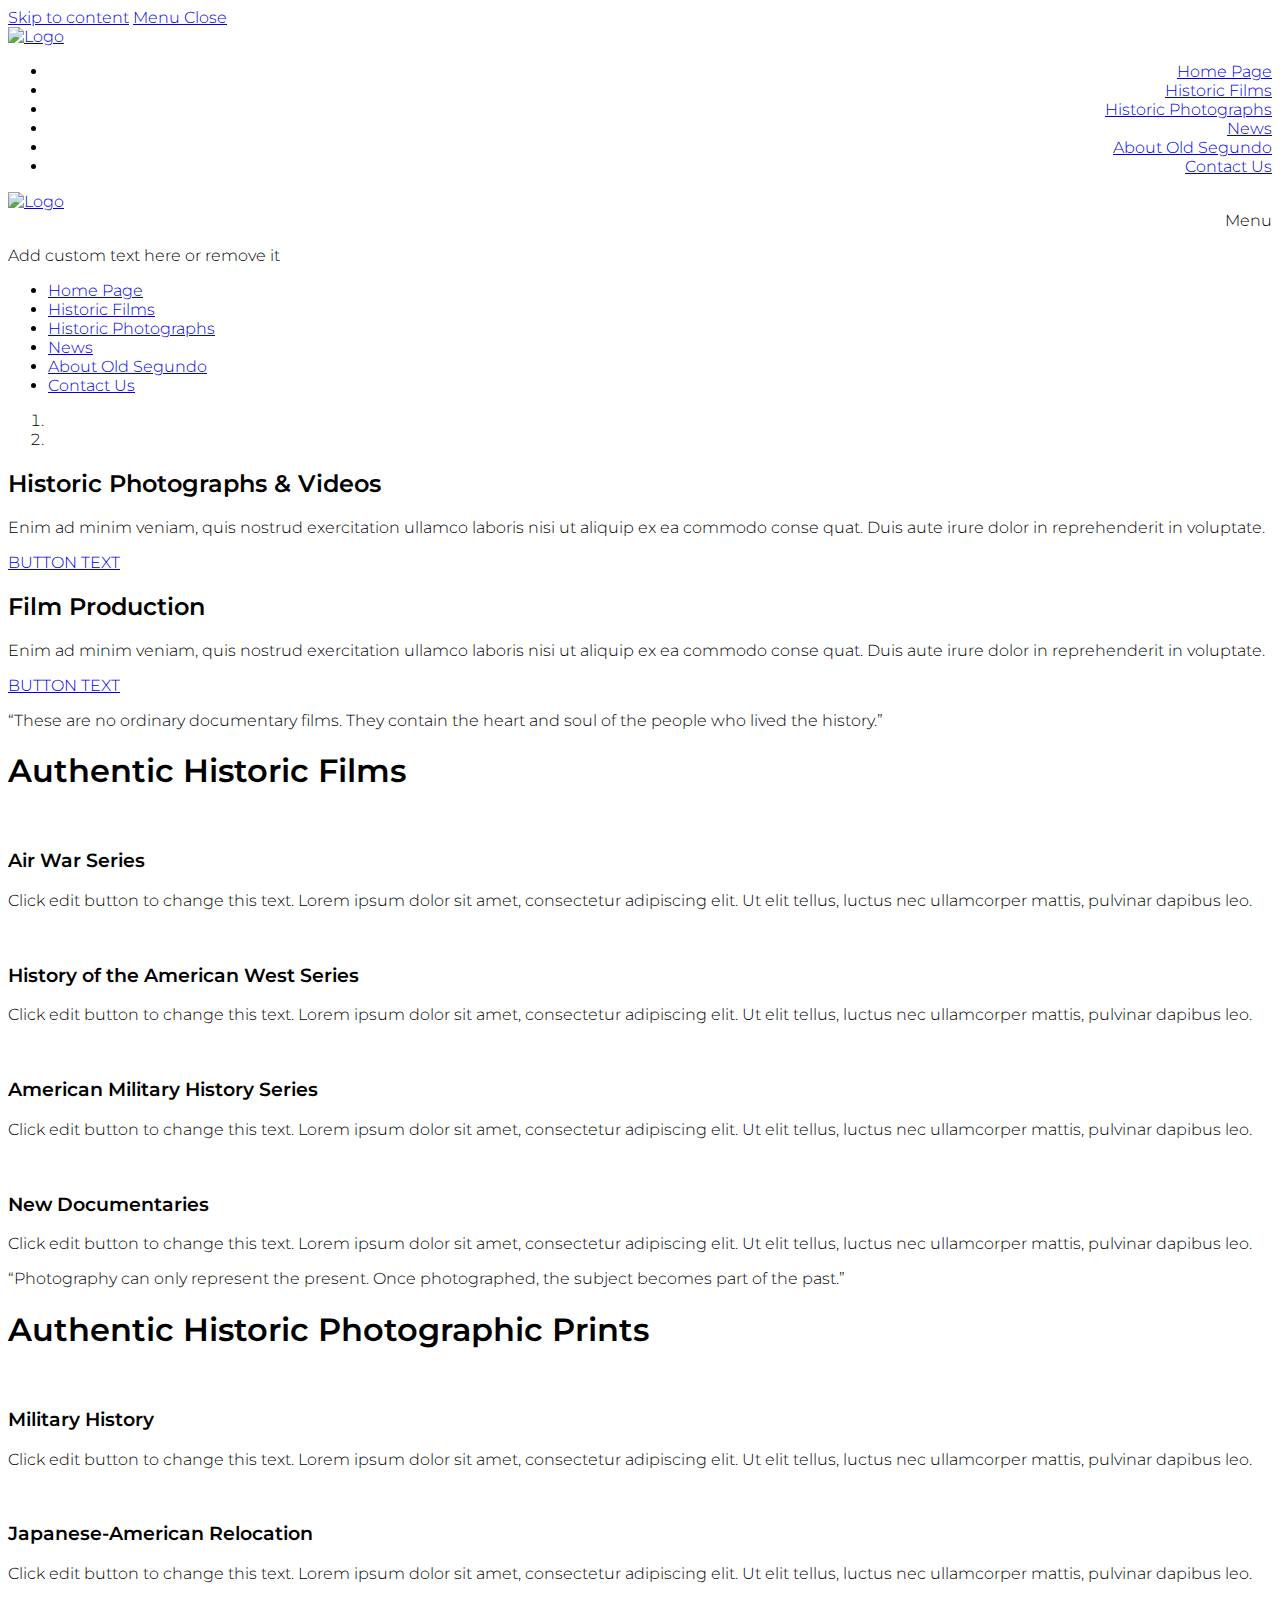
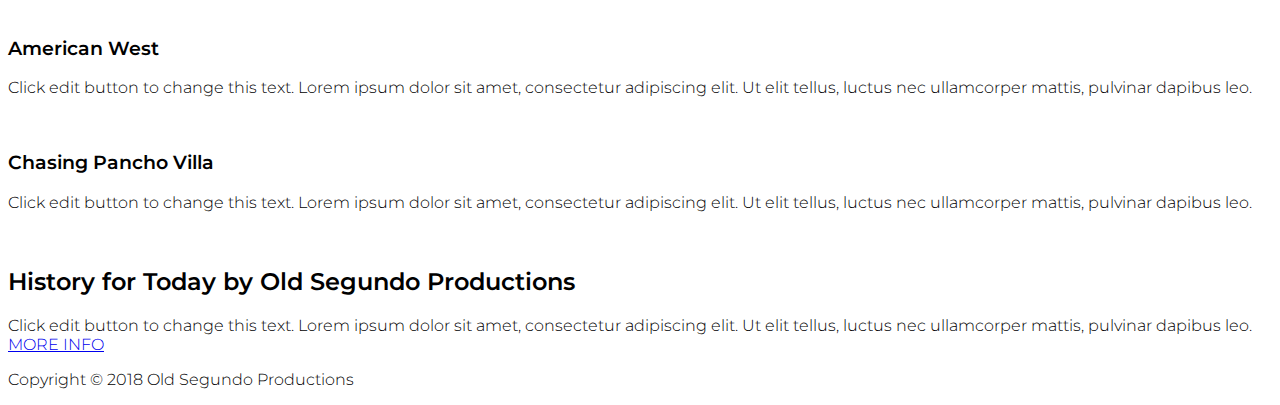
==== commit 1246bd76: "Restructured static files" ====
--- a/index.html
+++ b/index.html
@@ -3,65 +3,53 @@
 <head>
 	<meta charset="UTF-8">
 	<meta name="viewport" content="width=device-width, initial-scale=1, maximum-scale=1.0, user-scalable=no">
-	<link rel="profile" href="http://gmpg.org/xfn/11">
+	
 	<title>Old Segundo Productions &#8211; Just another WordPress site</title>
 <link rel='dns-prefetch' href='//fonts.googleapis.com' />
-<link rel='dns-prefetch' href='//s.w.org' />
-<link rel="alternate" type="application/rss+xml" title="Old Segundo Productions &raquo; Feed" href="/?feed=rss2" />
-<link rel="alternate" type="application/rss+xml" title="Old Segundo Productions &raquo; Comments Feed" href="/?feed=comments-rss2" />
-		<script type="text/javascript">
-			window._wpemojiSettings = {"baseUrl":"https:\/\/s.w.org\/images\/core\/emoji\/11\/72x72\/","ext":".png","svgUrl":"https:\/\/s.w.org\/images\/core\/emoji\/11\/svg\/","svgExt":".svg","source":{"concatemoji":"\/wp-includes\/js\/wp-emoji-release.min.js?ver=4.9.8"}};
-			!function(a,b,c){function d(a,b){var c=String.fromCharCode;l.clearRect(0,0,k.width,k.height),l.fillText(c.apply(this,a),0,0);var d=k.toDataURL();l.clearRect(0,0,k.width,k.height),l.fillText(c.apply(this,b),0,0);var e=k.toDataURL();return d===e}function e(a){var b;if(!l||!l.fillText)return!1;switch(l.textBaseline="top",l.font="600 32px Arial",a){case"flag":return!(b=d([55356,56826,55356,56819],[55356,56826,8203,55356,56819]))&&(b=d([55356,57332,56128,56423,56128,56418,56128,56421,56128,56430,56128,56423,56128,56447],[55356,57332,8203,56128,56423,8203,56128,56418,8203,56128,56421,8203,56128,56430,8203,56128,56423,8203,56128,56447]),!b);case"emoji":return b=d([55358,56760,9792,65039],[55358,56760,8203,9792,65039]),!b}return!1}function f(a){var c=b.createElement("script");c.src=a,c.defer=c.type="text/javascript",b.getElementsByTagName("head")[0].appendChild(c)}var g,h,i,j,k=b.createElement("canvas"),l=k.getContext&&k.getContext("2d");for(j=Array("flag","emoji"),c.supports={everything:!0,everythingExceptFlag:!0},i=0;i<j.length;i++)c.supports[j[i]]=e(j[i]),c.supports.everything=c.supports.everything&&c.supports[j[i]],"flag"!==j[i]&&(c.supports.everythingExceptFlag=c.supports.everythingExceptFlag&&c.supports[j[i]]);c.supports.everythingExceptFlag=c.supports.everythingExceptFlag&&!c.supports.flag,c.DOMReady=!1,c.readyCallback=function(){c.DOMReady=!0},c.supports.everything||(h=function(){c.readyCallback()},b.addEventListener?(b.addEventListener("DOMContentLoaded",h,!1),a.addEventListener("load",h,!1)):(a.attachEvent("onload",h),b.attachEvent("onreadystatechange",function(){"complete"===b.readyState&&c.readyCallback()})),g=c.source||{},g.concatemoji?f(g.concatemoji):g.wpemoji&&g.twemoji&&(f(g.twemoji),f(g.wpemoji)))}(window,document,window._wpemojiSettings);
-		</script>
-		<style type="text/css">
-img.wp-smiley,
-img.emoji {
-	display: inline !important;
-	border: none !important;
-	box-shadow: none !important;
-	height: 1em !important;
-	width: 1em !important;
-	margin: 0 .07em !important;
-	vertical-align: -0.1em !important;
-	background: none !important;
-	padding: 0 !important;
-}
+
+
+
+<link rel='stylesheet' id='widgetkit-admin-css'  href='https://oldsegundo-dev.netlify.com/contents/lib/widgetkit-for-elementor/admin/assets/css/admin.css' type='text/css' media='all' />
+<link rel='stylesheet' id='widgetkit-sweetalert2-css-css'  href='https://oldsegundo-dev.netlify.com/contents/lib/widgetkit-for-elementor/admin/assets/css/sweetalert2.min.css' type='text/css' media='all' />
+<link rel='stylesheet' id='widgetkit_base-css'  href='https://oldsegundo-dev.netlify.com/contents/lib/widgetkit-for-elementor/assets/css/base.css' type='text/css' media='all' />
+<link rel='stylesheet' id='owl-css-css'  href='https://oldsegundo-dev.netlify.com/contents/lib/widgetkit-for-elementor/assets/css/owl.carousel.min.css' type='text/css' media='all' />
+<link rel='stylesheet' id='animate-css-css'  href='https://oldsegundo-dev.netlify.com/contents/lib/widgetkit-for-elementor/assets/css/animate.css' type='text/css' media='all' />
+<link rel='stylesheet' id='fontawesome-css'  href='https://oldsegundo-dev.netlify.com/contents/lib/widgetkit-for-elementor/assets/css/font-awesome.min.css' type='text/css' media='all' />
+<link rel='stylesheet' id='ionsicon-css'  href='https://oldsegundo-dev.netlify.com/contents/lib/widgetkit-for-elementor/assets/css/ionicons.min.css' type='text/css' media='all' />
+<link rel='stylesheet' id='widgetkit_demo-css'  href='https://oldsegundo-dev.netlify.com/contents/lib/widgetkit-for-elementor/assets/css/plugin-demo.css' type='text/css' media='all' />
+<link rel='stylesheet' id='widgetkit_main-css'  href='https://oldsegundo-dev.netlify.com/contents/lib/widgetkit-for-elementor/assets/css/widgetkit.css' type='text/css' media='all' />
+<link rel='stylesheet' id='woocommerce-general-css'  href='https://oldsegundo-dev.netlify.com/contents/ui/theme/assets/css/compatibility/woocommerce.min.css' type='text/css' media='all' />
+<link rel='stylesheet' id='woocommerce-smallscreen-css'  href='https://oldsegundo-dev.netlify.com/contents/ui/theme/assets/css/compatibility/woocommerce-smallscreen.min.css' type='text/css' media='only screen and (max-width: 768px)' />
+<style id='woocommerce-inline-inline-css' type='text/css'>
+.woocommerce form .form-row .required { visibility: visible; }
 </style>
-<link rel='stylesheet' id='widgetkit-admin-css'  href='/wp-content/plugins/widgetkit-for-elementor/admin/assets/css/admin.css?ver=4.9.8' type='text/css' media='all' />
-<link rel='stylesheet' id='widgetkit-sweetalert2-css-css'  href='/wp-content/plugins/widgetkit-for-elementor/admin/assets/css/sweetalert2.min.css?ver=4.9.8' type='text/css' media='all' />
-<link rel='stylesheet' id='widgetkit_base-css'  href='/wp-content/plugins/widgetkit-for-elementor/assets/css/base.css?ver=4.9.8' type='text/css' media='all' />
-<link rel='stylesheet' id='owl-css-css'  href='/wp-content/plugins/widgetkit-for-elementor/assets/css/owl.carousel.min.css?ver=4.9.8' type='text/css' media='all' />
-<link rel='stylesheet' id='animate-css-css'  href='/wp-content/plugins/widgetkit-for-elementor/assets/css/animate.css?ver=4.9.8' type='text/css' media='all' />
-<link rel='stylesheet' id='fontawesome-css'  href='/wp-content/plugins/widgetkit-for-elementor/assets/css/font-awesome.min.css?ver=4.9.8' type='text/css' media='all' />
-<link rel='stylesheet' id='ionsicon-css'  href='/wp-content/plugins/widgetkit-for-elementor/assets/css/ionicons.min.css?ver=4.9.8' type='text/css' media='all' />
-<link rel='stylesheet' id='widgetkit_demo-css'  href='/wp-content/plugins/widgetkit-for-elementor/assets/css/plugin-demo.css?ver=4.9.8' type='text/css' media='all' />
-<link rel='stylesheet' id='widgetkit_main-css'  href='/wp-content/plugins/widgetkit-for-elementor/assets/css/widgetkit.css?ver=4.9.8' type='text/css' media='all' />
-<link rel='stylesheet' id='elementor-icons-css'  href='/wp-content/plugins/elementor/assets/lib/eicons/css/elementor-icons.min.css?ver=4.0.0' type='text/css' media='all' />
-<link rel='stylesheet' id='elementor-animations-css'  href='/wp-content/plugins/elementor/assets/lib/animations/animations.min.css?ver=2.3.2' type='text/css' media='all' />
-<link rel='stylesheet' id='elementor-frontend-css'  href='/wp-content/plugins/elementor/assets/css/frontend.min.css?ver=2.3.2' type='text/css' media='all' />
-<link rel='stylesheet' id='elementor-post-7-css'  href='/wp-content/uploads/elementor/css/post-7.css?ver=1543294799' type='text/css' media='all' />
-<link rel='stylesheet' id='font-awesome-css'  href='/wp-content/plugins/elementor/assets/lib/font-awesome/css/font-awesome.min.css?ver=4.7.0' type='text/css' media='all' />
+<link rel='stylesheet' id='elementor-icons-css'  href='https://oldsegundo-dev.netlify.com/contents/lib/elementor/assets/lib/eicons/css/elementor-icons.min.css' type='text/css' media='all' />
+<link rel='stylesheet' id='elementor-animations-css'  href='https://oldsegundo-dev.netlify.com/contents/lib/elementor/assets/lib/animations/animations.min.css' type='text/css' media='all' />
+<link rel='stylesheet' id='elementor-frontend-css'  href='https://oldsegundo-dev.netlify.com/contents/lib/elementor/assets/css/frontend.min.css' type='text/css' media='all' />
+<link rel='stylesheet' id='elementor-post-7-css'  href='https://oldsegundo-dev.netlify.com/contents/data/elementor/css/post-7.css' type='text/css' media='all' />
+<link rel='stylesheet' id='font-awesome-css'  href='https://oldsegundo-dev.netlify.com/contents/lib/elementor/assets/lib/font-awesome/css/font-awesome.min.css' type='text/css' media='all' />
 <link rel='stylesheet' id='customify-google-font-css'  href='//fonts.googleapis.com/css?family=Montserrat%3A100%2C100i%2C200%2C200i%2C300%2C300i%2C400%2C400i%2C500%2C500i%2C600%2C600i%2C700%2C700i%2C800%2C800i%2C900%2C900i&#038;ver=0.2.5' type='text/css' media='all' />
-<link rel='stylesheet' id='customify-style-css'  href='/wp-content/themes/customify/style.min.css?ver=0.2.5' type='text/css' media='all' />
+<link rel='stylesheet' id='customify-style-css'  href='https://oldsegundo-dev.netlify.com/contents/ui/theme/style.min.css' type='text/css' media='all' />
 <style id='customify-style-inline-css' type='text/css'>
-body{font-family:"Montserrat";font-weight:300}h1,h2,h3,h4,h5,h6,.h1,.h2,.h3,.h4,.h5,.h6{font-family:"Montserrat";font-weight:600}#page-cover{background-image:url("/wp-content/themes/customify/assets/images/default-cover.jpg")}.header--row:not(.header--transparent).header-main .header--row-inner{border-style:none;box-shadow:0px 0px 0px 0px #000000;}.header--row:not(.header--transparent).header-bottom .header--row-inner{border-style:none}.sub-menu .li-duplicator{display:none!important}.header-search_icon-item .header-search-modal{border-style:solid}.header-search_icon-item .search-field{border-style:solid}.header--row .header-search_box-item .search-field{border-style:solid}#page-cover .page-cover-inner{min-height:300px}.header--row.header-top .customify-grid,.header--row.header-top .style-full-height .primary-menu-ul>li>a{min-height:33px}.header--row.header-bottom .customify-grid,.header--row.header-bottom .style-full-height .primary-menu-ul>li>a{min-height:55px}.header--row .builder-first--nav-icon{text-align:right}.header-search_icon-item .search-submit{margin-left:-40px}.header--row .header-search_box-item .search-submit{margin-left:-40px}.header--row .builder-first--primary-menu{text-align:right}@media screen and (max-width:1024px){#page-cover .page-cover-inner{min-height:250px}.header--row .builder-first--nav-icon{text-align:right}.header-search_icon-item .search-submit{margin-left:-40px}.header--row .header-search_box-item .search-submit{margin-left:-40px}}@media screen and (max-width:568px){#page-cover .page-cover-inner{min-height:200px}.header--row.header-top .customify-grid,.header--row.header-top .style-full-height .primary-menu-ul>li>a{min-height:33px}.header--row .builder-first--nav-icon{text-align:right}.header-search_icon-item .search-submit{margin-left:-40px}.header--row .header-search_box-item .search-submit{margin-left:-40px}}
+body{font-family:"Montserrat";font-weight:300}h1,h2,h3,h4,h5,h6,.h1,.h2,.h3,.h4,.h5,.h6{font-family:"Montserrat";font-weight:600}#page-cover{background-image:url("https://oldsegundo-dev.netlify.com/contents/ui/theme/assets/images/default-cover.jpg")}.header--row:not(.header--transparent).header-main .header--row-inner{border-style:none;box-shadow:0px 0px 0px 0px #000000;}.header--row:not(.header--transparent).header-bottom .header--row-inner{border-style:none}.sub-menu .li-duplicator{display:none!important}.header-search_icon-item .header-search-modal{border-style:solid}.header-search_icon-item .search-field{border-style:solid}.header--row .header-search_box-item .search-field{border-style:solid}#page-cover .page-cover-inner{min-height:300px}.header--row.header-top .customify-grid,.header--row.header-top .style-full-height .primary-menu-ul>li>a{min-height:33px}.header--row.header-bottom .customify-grid,.header--row.header-bottom .style-full-height .primary-menu-ul>li>a{min-height:55px}.header--row .builder-first--nav-icon{text-align:right}.header-search_icon-item .search-submit{margin-left:-40px}.header--row .header-search_box-item .search-submit{margin-left:-40px}.header--row .builder-first--primary-menu{text-align:right}@media screen and (max-width:1024px){#page-cover .page-cover-inner{min-height:250px}.header--row .builder-first--nav-icon{text-align:right}.header-search_icon-item .search-submit{margin-left:-40px}.header--row .header-search_box-item .search-submit{margin-left:-40px}}@media screen and (max-width:568px){#page-cover .page-cover-inner{min-height:200px}.header--row.header-top .customify-grid,.header--row.header-top .style-full-height .primary-menu-ul>li>a{min-height:33px}.header--row .builder-first--nav-icon{text-align:right}.header-search_icon-item .search-submit{margin-left:-40px}.header--row .header-search_box-item .search-submit{margin-left:-40px}}
 </style>
-<script type='text/javascript' src='/wp-includes/js/jquery/jquery.js?ver=1.12.4'></script>
-<script type='text/javascript' src='/wp-includes/js/jquery/jquery-migrate.min.js?ver=1.4.1'></script>
-<script type='text/javascript' src='/wp-content/plugins/granular-controls-for-elementor/assets/js/jarallax.js?ver=1.0.5'></script>
-<script type='text/javascript' src='/wp-content/plugins/granular-controls-for-elementor/assets/js/particles.min.js?ver=1.0.5'></script>
-<link rel='https://api.w.org/' href='/index.php?rest_route=/' />
-<link rel="EditURI" type="application/rsd+xml" title="RSD" href="/xmlrpc.php?rsd" />
-<link rel="wlwmanifest" type="application/wlwmanifest+xml" href="/wp-includes/wlwmanifest.xml" /> 
-<meta name="generator" content="WordPress 4.9.8" />
-<link rel="canonical" href="/" />
-<link rel='shortlink' href='/' />
-<link rel="alternate" type="application/json+oembed" href="/index.php?rest_route=%2Foembed%2F1.0%2Fembed&#038;url=%2F" />
-<link rel="alternate" type="text/xml+oembed" href="/index.php?rest_route=%2Foembed%2F1.0%2Fembed&#038;url=%2F&#038;format=xml" />
-		<style type="text/css">.recentcomments a{display:inline !important;padding:0 !important;margin:0 !important;}</style>
+<script type='text/javascript' src='https://oldsegundo-dev.netlify.com/inc/js/jquery/jquery.js'></script>
+<script type='text/javascript' src='https://oldsegundo-dev.netlify.com/inc/js/jquery/jquery-migrate.min.js'></script>
+<script type='text/javascript' src='https://oldsegundo-dev.netlify.com/contents/lib/granular-controls-for-elementor/assets/js/jarallax.js'></script>
+<script type='text/javascript' src='https://oldsegundo-dev.netlify.com/contents/lib/granular-controls-for-elementor/assets/js/particles.min.js'></script>
+
+
+
+
+
+
+
+
+	<noscript><style>.woocommerce-product-gallery{ opacity: 1 !important; }</style></noscript>
+			<style type="text/css">.recentcomments a{display:inline !important;padding:0 !important;margin:0 !important;}</style>
 		</head>
 
-<body class="home page-template-default page page-id-7 wp-custom-logo content sidebar_vertical_border site-full-width menu_sidebar_slide_left elementor-default elementor-page elementor-page-7">
+<body class="home page-template-default page page-id-7 wp-custom-logo woocommerce-no-js content sidebar_vertical_border site-full-width menu_sidebar_slide_left woocommerce elementor-default elementor-page elementor-page-7">
 <div id="page" class="site box-shadow">
 	<a class="skip-link screen-reader-text" href="#site-content">Skip to content</a>
 	<a class="close is-size-medium  close-panel close-sidebar-panel" href="#">
@@ -75,18 +63,19 @@
 								<div class="header--row-inner header-main-inner light-mode">
 									<div class="customify-container">
 										<div class="customify-grid cb-row--desktop hide-on-mobile hide-on-tablet customify-grid-middle"><div class="customify-col-3_md-3_sm-3 builder-item builder-first--logo" data-push-left=""><div class="item--inner builder-item--logo" data-section="title_tagline" data-item-id="logo" >		<div class="site-branding logo-top">
-						<a href="/" class="logo-link" rel="home" itemprop="url">
-				<img class="site-img-logo" src="/wp-content/uploads/2018/11/Old-Segundo-Productions-MAROON.png" alt="Logo">
+						<a href="https://oldsegundo-dev.netlify.com/" class="logo-link" rel="home" itemprop="url">
+				<img class="site-img-logo" src="https://oldsegundo-dev.netlify.com/contents/data/2018/11/Old-Segundo-Productions-MAROON.png" alt="Logo">
 							</a>
 					</div><!-- .site-branding -->
-		</div></div><div class="customify-col-9_md-9_sm-9 builder-item builder-first--primary-menu" data-push-left=""><div class="item--inner builder-item--primary-menu has_menu" data-section="header_menu_primary" data-item-id="primary-menu" ><nav  id="site-navigation-main-desktop" class="site-navigation primary-menu primary-menu-main nav-menu-desktop primary-menu-desktop style-plain"><ul id="menu-menu-1" class="primary-menu-ul menu nav-menu"><li id="menu-item--main-desktop-30" class="menu-item menu-item-type-post_type menu-item-object-page menu-item-home current-menu-item page_item page-item-7 current_page_item menu-item-30"><a href="/"><span class="link-before">Home Page</span></a></li>
-<li id="menu-item--main-desktop-31" class="menu-item menu-item-type-post_type menu-item-object-page menu-item-31"><a href="/?page_id=27"><span class="link-before">Historic Films</span></a></li>
-<li id="menu-item--main-desktop-32" class="menu-item menu-item-type-post_type menu-item-object-page menu-item-32"><a href="/?page_id=25"><span class="link-before">Historic Photographs</span></a></li>
+		</div></div><div class="customify-col-9_md-9_sm-9 builder-item builder-first--primary-menu" data-push-left=""><div class="item--inner builder-item--primary-menu has_menu" data-section="header_menu_primary" data-item-id="primary-menu" ><nav  id="site-navigation-main-desktop" class="site-navigation primary-menu primary-menu-main nav-menu-desktop primary-menu-desktop style-plain"><ul id="menu-menu-1" class="primary-menu-ul menu nav-menu"><li id="menu-item--main-desktop-30" class="menu-item menu-item-type-post_type menu-item-object-page menu-item-home current-menu-item page_item page-item-7 current_page_item menu-item-30"><a href="https://oldsegundo-dev.netlify.com/"><span class="link-before">Home Page</span></a></li>
+<li id="menu-item--main-desktop-31" class="menu-item menu-item-type-post_type menu-item-object-page menu-item-31"><a href="https://oldsegundo-dev.netlify.com/historic-films/"><span class="link-before">Historic Films</span></a></li>
+<li id="menu-item--main-desktop-32" class="menu-item menu-item-type-post_type menu-item-object-page menu-item-32"><a href="https://oldsegundo-dev.netlify.com/historic-photographs/"><span class="link-before">Historic Photographs</span></a></li>
+<li id="menu-item--main-desktop-80" class="menu-item menu-item-type-taxonomy menu-item-object-category menu-item-80"><a href="https://oldsegundo-dev.netlify.com/category/news/"><span class="link-before">News</span></a></li>
+<li id="menu-item--main-desktop-96" class="menu-item menu-item-type-post_type menu-item-object-page menu-item-96"><a href="https://oldsegundo-dev.netlify.com/about-old-segundo/"><span class="link-before">About Old Segundo</span></a></li>
 <li id="menu-item--main-desktop-35" class="menu-item menu-item-type-custom menu-item-object-custom menu-item-35"><a href="#"><span class="link-before">Contact Us</span></a></li>
-<li id="menu-item--main-desktop-36" class="menu-item menu-item-type-custom menu-item-object-custom menu-item-36"><a href="#"><span class="link-before">About Old Segundo</span></a></li>
 </ul></nav></div></div></div><div class="cb-row--mobile hide-on-desktop customify-grid customify-grid-middle"><div class="customify-col-5_md-5_sm-5 builder-item builder-first--logo" data-push-left=""><div class="item--inner builder-item--logo" data-section="title_tagline" data-item-id="logo" >		<div class="site-branding logo-top">
-						<a href="/" class="logo-link" rel="home" itemprop="url">
-				<img class="site-img-logo" src="/wp-content/uploads/2018/11/Old-Segundo-Productions-MAROON.png" alt="Logo">
+						<a href="https://oldsegundo-dev.netlify.com/" class="logo-link" rel="home" itemprop="url">
+				<img class="site-img-logo" src="https://oldsegundo-dev.netlify.com/contents/data/2018/11/Old-Segundo-Productions-MAROON.png" alt="Logo">
 							</a>
 					</div><!-- .site-branding -->
 		</div></div><div class="customify-col-3_md-3_sm-3 builder-item builder-first--nav-icon" data-push-left="off-4"><div class="item--inner builder-item--nav-icon" data-section="header_menu_icon" data-item-id="nav-icon" >		<a class="menu-mobile-toggle item-button is-size-desktop-medium is-size-tablet-medium is-size-mobile-medium">
@@ -100,11 +89,12 @@
 								</div>
 							</div>
 							<div id="header-menu-sidebar" class="header-menu-sidebar menu-sidebar-panel dark-mode"><div id="header-menu-sidebar-bg" class="header-menu-sidebar-bg"><div id="header-menu-sidebar-inner" class="header-menu-sidebar-inner"><div class="builder-item-sidebar mobile-item--html"><div class="item--inner" data-item-id="html" data-section="header_html"><div class="builder-header-html-item item--html"><p>Add custom text here or remove it</p>
-</div></div></div><div class="builder-item-sidebar mobile-item--primary-menu mobile-item--menu"><div class="item--inner" data-item-id="primary-menu" data-section="header_menu_primary"><nav  id="site-navigation-sidebar-mobile" class="site-navigation primary-menu primary-menu-sidebar nav-menu-mobile primary-menu-mobile style-plain"><ul id="menu-menu-1" class="primary-menu-ul menu nav-menu"><li id="menu-item--sidebar-mobile-30" class="menu-item menu-item-type-post_type menu-item-object-page menu-item-home current-menu-item page_item page-item-7 current_page_item menu-item-30"><a href="/"><span class="link-before">Home Page</span></a></li>
-<li id="menu-item--sidebar-mobile-31" class="menu-item menu-item-type-post_type menu-item-object-page menu-item-31"><a href="/?page_id=27"><span class="link-before">Historic Films</span></a></li>
-<li id="menu-item--sidebar-mobile-32" class="menu-item menu-item-type-post_type menu-item-object-page menu-item-32"><a href="/?page_id=25"><span class="link-before">Historic Photographs</span></a></li>
+</div></div></div><div class="builder-item-sidebar mobile-item--primary-menu mobile-item--menu "><div class="item--inner" data-item-id="primary-menu" data-section="header_menu_primary"><nav  id="site-navigation-sidebar-mobile" class="site-navigation primary-menu primary-menu-sidebar nav-menu-mobile primary-menu-mobile style-plain"><ul id="menu-menu-1" class="primary-menu-ul menu nav-menu"><li id="menu-item--sidebar-mobile-30" class="menu-item menu-item-type-post_type menu-item-object-page menu-item-home current-menu-item page_item page-item-7 current_page_item menu-item-30"><a href="https://oldsegundo-dev.netlify.com/"><span class="link-before">Home Page</span></a></li>
+<li id="menu-item--sidebar-mobile-31" class="menu-item menu-item-type-post_type menu-item-object-page menu-item-31"><a href="https://oldsegundo-dev.netlify.com/historic-films/"><span class="link-before">Historic Films</span></a></li>
+<li id="menu-item--sidebar-mobile-32" class="menu-item menu-item-type-post_type menu-item-object-page menu-item-32"><a href="https://oldsegundo-dev.netlify.com/historic-photographs/"><span class="link-before">Historic Photographs</span></a></li>
+<li id="menu-item--sidebar-mobile-80" class="menu-item menu-item-type-taxonomy menu-item-object-category menu-item-80"><a href="https://oldsegundo-dev.netlify.com/category/news/"><span class="link-before">News</span></a></li>
+<li id="menu-item--sidebar-mobile-96" class="menu-item menu-item-type-post_type menu-item-object-page menu-item-96"><a href="https://oldsegundo-dev.netlify.com/about-old-segundo/"><span class="link-before">About Old Segundo</span></a></li>
 <li id="menu-item--sidebar-mobile-35" class="menu-item menu-item-type-custom menu-item-object-custom menu-item-35"><a href="#"><span class="link-before">Contact Us</span></a></li>
-<li id="menu-item--sidebar-mobile-36" class="menu-item menu-item-type-custom menu-item-object-custom menu-item-36"><a href="#"><span class="link-before">About Old Segundo</span></a></li>
 </ul></nav></div></div></div></div></div></div></header>	<div id="site-content" class="site-content">
 		<div class="customify-container">
 			<div class="customify-grid">
@@ -127,23 +117,25 @@
 			
 
     <div id="tgx-hero-unit" class="tgx-slider-1">
-        <div id="510f240" class="carousel slide" data-ride="carousel" data-interval="             10000">
+        <div id="510f240" class="carousel slide" data-ride="carousel" data-interval="
+             10000">
                              <!-- Indicators -->
                 <ol class="carousel-indicators">
                                         <li data-target="#510f240" data-slide-to="0" class="active"></li>
                                         <li data-target="#510f240" data-slide-to="1" class=""></li>
                                     </ol>
                         <!-- Wrapper for slides -->
-            <div class="carousel-inner">
-                                                                        <div class="item active slider-0" style="background-image: url('/wp-content/uploads/2018/11/Free-Mercury-Background-Wide-Image.jpg');">
-
-                        <div class="carousel-caption">
+            <div class="carousel-inner ">
+                                                                        <div class="item active slider-0" style="background-image: url('https://oldsegundo-dev.netlify.com/contents/data/2018/11/Free-Mercury-Background-Wide-Image.jpg');">
+
+                        <div class="carousel-caption ">
                                                             <h2 class="slider-title animated animate-delay-1 fadeInDown">
                                         Historic Photographs & Videos                    
                                 </h2>
                             
 
-                                                            <p class="slider-description animated animate-delay-2                                    fadeInDown">
+                                                            <p class="slider-description animated animate-delay-2
+                                    fadeInDown ">
                                     Enim ad minim veniam, quis nostrud exercitation ullamco laboris nisi ut aliquip ex ea commodo conse quat. Duis aute irure dolor in reprehenderit in voluptate.                                </p>
                                                                                                 
                                                             <span class="slider-action">
@@ -153,15 +145,16 @@
                         </div>
                     </div><!-- /.item -->
 
-                                                        <div class="item  slider-1" style="background-image: url('/wp-content/uploads/2018/11/download.jpeg');">
-
-                        <div class="carousel-caption">
+                                                        <div class="item  slider-1" style="background-image: url('https://oldsegundo-dev.netlify.com/contents/data/2018/11/download.jpeg');">
+
+                        <div class="carousel-caption ">
                                                             <h2 class="slider-title animated animate-delay-1 fadeInDown">
                                         Film Production                    
                                 </h2>
                             
 
-                                                            <p class="slider-description animated animate-delay-2                                    fadeInDown">
+                                                            <p class="slider-description animated animate-delay-2
+                                    fadeInDown ">
                                     Enim ad minim veniam, quis nostrud exercitation ullamco laboris nisi ut aliquip ex ea commodo conse quat. Duis aute irure dolor in reprehenderit in voluptate.                                </p>
                                                                                                 
                                                             <span class="slider-action">
@@ -177,7 +170,7 @@
                         <i class="fa fa-long-arrow-left"></i>
                     </a>
                     <a class="hidden-xs right carousel-control" href="#510f240" data-slide="next">
-                        <i class="fa fa-long-arrow-right"></i>
+                        <i class="fa fa-long-arrow-right "></i>
                     </a>
                         </div><!-- /.id -->
     </div> <!-- /#hero-unit -->
@@ -190,6 +183,23 @@
 						</div>
 			</div>
 		</section>
+				<section data-id="9a6e50b" class="elementor-element elementor-element-9a6e50b elementor-section-stretched elementor-section-boxed elementor-section-height-default elementor-section-height-default elementor-section elementor-top-section" data-settings="{&quot;stretch_section&quot;:&quot;section-stretched&quot;,&quot;background_background&quot;:&quot;classic&quot;}" data-element_type="section">
+						<div class="elementor-container elementor-column-gap-no">
+				<div class="elementor-row">
+				<div data-id="b2c4610" class="elementor-element elementor-element-b2c4610 elementor-column elementor-col-100 elementor-top-column" data-element_type="column">
+			<div class="elementor-column-wrap elementor-element-populated">
+					<div class="elementor-widget-wrap">
+				<div data-id="179cfe0" class="elementor-element elementor-element-179cfe0 elementor-widget elementor-widget-text-editor" data-element_type="text-editor.default">
+				<div class="elementor-widget-container">
+					<div class="elementor-text-editor elementor-clearfix"><p>&#8220;These are no ordinary documentary films. They contain the heart and soul of the people who lived the history.&#8221;</p></div>
+				</div>
+				</div>
+						</div>
+			</div>
+		</div>
+						</div>
+			</div>
+		</section>
 				<section data-id="05aedc6" class="elementor-element elementor-element-05aedc6 elementor-section-boxed elementor-section-height-default elementor-section-height-default elementor-section elementor-top-section" data-element_type="section">
 						<div class="elementor-container elementor-column-gap-default">
 				<div class="elementor-row">
@@ -198,7 +208,7 @@
 					<div class="elementor-widget-wrap">
 				<div data-id="43f3821" class="elementor-element elementor-element-43f3821 elementor-widget elementor-widget-heading" data-element_type="heading.default">
 				<div class="elementor-widget-container">
-			<h1 class="elementor-heading-title elementor-size-default">Add Your Heading Text Here - H1</h1>		</div>
+			<h1 class="elementor-heading-title elementor-size-default">Authentic Historic Films</h1>		</div>
 				</div>
 						</div>
 			</div>
@@ -209,32 +219,59 @@
 				<section data-id="46d65a8" class="elementor-element elementor-element-46d65a8 elementor-section-boxed elementor-section-height-default elementor-section-height-default elementor-section elementor-top-section" data-element_type="section">
 						<div class="elementor-container elementor-column-gap-default">
 				<div class="elementor-row">
-				<div data-id="4746bb2" class="elementor-element elementor-element-4746bb2 elementor-column elementor-col-33 elementor-top-column" data-element_type="column">
+				<div data-id="4746bb2" class="elementor-element elementor-element-4746bb2 elementor-column elementor-col-25 elementor-top-column" data-element_type="column">
 			<div class="elementor-column-wrap elementor-element-populated">
 					<div class="elementor-widget-wrap">
 				<div data-id="dd4d4f4" class="elementor-element elementor-element-dd4d4f4 elementor-position-top elementor-vertical-align-top elementor-widget elementor-widget-image-box" data-element_type="image-box.default">
 				<div class="elementor-widget-container">
-			<div class="elementor-image-box-wrapper"><figure class="elementor-image-box-img"><img src="/wp-content/plugins/elementor/assets/images/placeholder.png" title="" alt="" /></figure><div class="elementor-image-box-content"><h3 class="elementor-image-box-title">Grid Image Heading</h3><p class="elementor-image-box-description">Click edit button to change this text. Lorem ipsum dolor sit amet, consectetur adipiscing elit. Ut elit tellus, luctus nec ullamcorper mattis, pulvinar dapibus leo.</p></div></div>		</div>
-				</div>
-						</div>
-			</div>
-		</div>
-				<div data-id="842252d" class="elementor-element elementor-element-842252d elementor-column elementor-col-33 elementor-top-column" data-element_type="column">
+			<div class="elementor-image-box-wrapper"><figure class="elementor-image-box-img"><img src="https://oldsegundo-dev.netlify.com/contents/lib/elementor/assets/images/placeholder.png" title="" alt="" /></figure><div class="elementor-image-box-content"><h3 class="elementor-image-box-title">Air War Series</h3><p class="elementor-image-box-description">Click edit button to change this text. Lorem ipsum dolor sit amet, consectetur adipiscing elit. Ut elit tellus, luctus nec ullamcorper mattis, pulvinar dapibus leo.</p></div></div>		</div>
+				</div>
+						</div>
+			</div>
+		</div>
+				<div data-id="abca17e" class="elementor-element elementor-element-abca17e elementor-column elementor-col-25 elementor-top-column" data-element_type="column">
+			<div class="elementor-column-wrap elementor-element-populated">
+					<div class="elementor-widget-wrap">
+				<div data-id="a936ed2" class="elementor-element elementor-element-a936ed2 elementor-position-top elementor-vertical-align-top elementor-widget elementor-widget-image-box" data-element_type="image-box.default">
+				<div class="elementor-widget-container">
+			<div class="elementor-image-box-wrapper"><figure class="elementor-image-box-img"><img src="https://oldsegundo-dev.netlify.com/contents/lib/elementor/assets/images/placeholder.png" title="" alt="" /></figure><div class="elementor-image-box-content"><h3 class="elementor-image-box-title">History of the American West Series</h3><p class="elementor-image-box-description">Click edit button to change this text. Lorem ipsum dolor sit amet, consectetur adipiscing elit. Ut elit tellus, luctus nec ullamcorper mattis, pulvinar dapibus leo.</p></div></div>		</div>
+				</div>
+						</div>
+			</div>
+		</div>
+				<div data-id="842252d" class="elementor-element elementor-element-842252d elementor-column elementor-col-25 elementor-top-column" data-element_type="column">
 			<div class="elementor-column-wrap elementor-element-populated">
 					<div class="elementor-widget-wrap">
 				<div data-id="5cb255f" class="elementor-element elementor-element-5cb255f elementor-position-top elementor-vertical-align-top elementor-widget elementor-widget-image-box" data-element_type="image-box.default">
 				<div class="elementor-widget-container">
-			<div class="elementor-image-box-wrapper"><figure class="elementor-image-box-img"><img src="/wp-content/plugins/elementor/assets/images/placeholder.png" title="" alt="" /></figure><div class="elementor-image-box-content"><h3 class="elementor-image-box-title">Grid Image Heading</h3><p class="elementor-image-box-description">Click edit button to change this text. Lorem ipsum dolor sit amet, consectetur adipiscing elit. Ut elit tellus, luctus nec ullamcorper mattis, pulvinar dapibus leo.</p></div></div>		</div>
-				</div>
-						</div>
-			</div>
-		</div>
-				<div data-id="1159d64" class="elementor-element elementor-element-1159d64 elementor-column elementor-col-33 elementor-top-column" data-element_type="column">
+			<div class="elementor-image-box-wrapper"><figure class="elementor-image-box-img"><img src="https://oldsegundo-dev.netlify.com/contents/lib/elementor/assets/images/placeholder.png" title="" alt="" /></figure><div class="elementor-image-box-content"><h3 class="elementor-image-box-title">American Military History Series</h3><p class="elementor-image-box-description">Click edit button to change this text. Lorem ipsum dolor sit amet, consectetur adipiscing elit. Ut elit tellus, luctus nec ullamcorper mattis, pulvinar dapibus leo.</p></div></div>		</div>
+				</div>
+						</div>
+			</div>
+		</div>
+				<div data-id="1159d64" class="elementor-element elementor-element-1159d64 elementor-column elementor-col-25 elementor-top-column" data-element_type="column">
 			<div class="elementor-column-wrap elementor-element-populated">
 					<div class="elementor-widget-wrap">
 				<div data-id="fdc26f0" class="elementor-element elementor-element-fdc26f0 elementor-position-top elementor-vertical-align-top elementor-widget elementor-widget-image-box" data-element_type="image-box.default">
 				<div class="elementor-widget-container">
-			<div class="elementor-image-box-wrapper"><figure class="elementor-image-box-img"><img src="/wp-content/plugins/elementor/assets/images/placeholder.png" title="" alt="" /></figure><div class="elementor-image-box-content"><h3 class="elementor-image-box-title">Grid Image Heading</h3><p class="elementor-image-box-description">Click edit button to change this text. Lorem ipsum dolor sit amet, consectetur adipiscing elit. Ut elit tellus, luctus nec ullamcorper mattis, pulvinar dapibus leo.</p></div></div>		</div>
+			<div class="elementor-image-box-wrapper"><figure class="elementor-image-box-img"><img src="https://oldsegundo-dev.netlify.com/contents/lib/elementor/assets/images/placeholder.png" title="" alt="" /></figure><div class="elementor-image-box-content"><h3 class="elementor-image-box-title">New Documentaries</h3><p class="elementor-image-box-description">Click edit button to change this text. Lorem ipsum dolor sit amet, consectetur adipiscing elit. Ut elit tellus, luctus nec ullamcorper mattis, pulvinar dapibus leo.</p></div></div>		</div>
+				</div>
+						</div>
+			</div>
+		</div>
+						</div>
+			</div>
+		</section>
+				<section data-id="e1e5cbc" class="elementor-element elementor-element-e1e5cbc elementor-section-stretched elementor-section-boxed elementor-section-height-default elementor-section-height-default elementor-section elementor-top-section" data-settings="{&quot;stretch_section&quot;:&quot;section-stretched&quot;,&quot;background_background&quot;:&quot;classic&quot;}" data-element_type="section">
+						<div class="elementor-container elementor-column-gap-no">
+				<div class="elementor-row">
+				<div data-id="60a7979" class="elementor-element elementor-element-60a7979 elementor-column elementor-col-100 elementor-top-column" data-element_type="column">
+			<div class="elementor-column-wrap elementor-element-populated">
+					<div class="elementor-widget-wrap">
+				<div data-id="75142e1" class="elementor-element elementor-element-75142e1 elementor-widget elementor-widget-text-editor" data-element_type="text-editor.default">
+				<div class="elementor-widget-container">
+					<div class="elementor-text-editor elementor-clearfix"><p>&#8220;Photography can only represent the present. Once photographed, the subject becomes part of the past.&#8221;</p></div>
+				</div>
 				</div>
 						</div>
 			</div>
@@ -250,82 +287,41 @@
 					<div class="elementor-widget-wrap">
 				<div data-id="0ffdaae" class="elementor-element elementor-element-0ffdaae elementor-widget elementor-widget-heading" data-element_type="heading.default">
 				<div class="elementor-widget-container">
-			<h2 class="elementor-heading-title elementor-size-default">Add Your Heading Text Here - H2</h2>		</div>
-				</div>
-						</div>
-			</div>
-		</div>
-						</div>
-			</div>
-		</section>
-				<section data-id="2d7d580" class="elementor-element elementor-element-2d7d580 elementor-section-boxed elementor-section-height-default elementor-section-height-default elementor-section elementor-top-section" data-element_type="section">
-						<div class="elementor-container elementor-column-gap-default">
-				<div class="elementor-row">
-				<div data-id="a921155" class="elementor-element elementor-element-a921155 elementor-column elementor-col-33 elementor-top-column" data-element_type="column">
-			<div class="elementor-column-wrap elementor-element-populated">
-					<div class="elementor-widget-wrap">
-				<div data-id="79dbf9e" class="elementor-element elementor-element-79dbf9e elementor-view-default elementor-position-top elementor-vertical-align-top elementor-widget elementor-widget-icon-box" data-element_type="icon-box.default">
-				<div class="elementor-widget-container">
-					<div class="elementor-icon-box-wrapper">
-					<div class="elementor-icon-box-icon">
-				<span class="elementor-icon elementor-animation-" >
-				<i class="fa fa-star" aria-hidden="true"></i>
-				</span>
-			</div>
-						<div class="elementor-icon-box-content">
-				<h3 class="elementor-icon-box-title">
-					<span >Grid Icon Box</span>
-				</h3>
-				<p class="elementor-icon-box-description">Click edit button to change this text. Lorem ipsum dolor sit amet, consectetur adipiscing elit. Ut elit tellus, luctus nec ullamcorper mattis, pulvinar dapibus leo.</p>
-			</div>
-		</div>
-				</div>
-				</div>
-						</div>
-			</div>
-		</div>
-				<div data-id="86ed98e" class="elementor-element elementor-element-86ed98e elementor-column elementor-col-33 elementor-top-column" data-element_type="column">
-			<div class="elementor-column-wrap elementor-element-populated">
-					<div class="elementor-widget-wrap">
-				<div data-id="d273ad7" class="elementor-element elementor-element-d273ad7 elementor-view-default elementor-position-top elementor-vertical-align-top elementor-widget elementor-widget-icon-box" data-element_type="icon-box.default">
-				<div class="elementor-widget-container">
-					<div class="elementor-icon-box-wrapper">
-					<div class="elementor-icon-box-icon">
-				<span class="elementor-icon elementor-animation-" >
-				<i class="fa fa-star" aria-hidden="true"></i>
-				</span>
-			</div>
-						<div class="elementor-icon-box-content">
-				<h3 class="elementor-icon-box-title">
-					<span ><span style="font-size: 25.888px;">Grid Icon Box</span><span style="font-size: 25.888px;"></span></span>
-				</h3>
-				<p class="elementor-icon-box-description">Click edit button to change this text. Lorem ipsum dolor sit amet, consectetur adipiscing elit. Ut elit tellus, luctus nec ullamcorper mattis, pulvinar dapibus leo.</p>
-			</div>
-		</div>
-				</div>
-				</div>
-						</div>
-			</div>
-		</div>
-				<div data-id="bc30da3" class="elementor-element elementor-element-bc30da3 elementor-column elementor-col-33 elementor-top-column" data-element_type="column">
-			<div class="elementor-column-wrap elementor-element-populated">
-					<div class="elementor-widget-wrap">
-				<div data-id="43bc4f4" class="elementor-element elementor-element-43bc4f4 elementor-view-default elementor-position-top elementor-vertical-align-top elementor-widget elementor-widget-icon-box" data-element_type="icon-box.default">
-				<div class="elementor-widget-container">
-					<div class="elementor-icon-box-wrapper">
-					<div class="elementor-icon-box-icon">
-				<span class="elementor-icon elementor-animation-" >
-				<i class="fa fa-star" aria-hidden="true"></i>
-				</span>
-			</div>
-						<div class="elementor-icon-box-content">
-				<h3 class="elementor-icon-box-title">
-					<span ><span style="font-size: 25.888px;">Grid Icon Box</span><span style="font-size: 25.888px;"></span></span>
-				</h3>
-				<p class="elementor-icon-box-description">Click edit button to change this text. Lorem ipsum dolor sit amet, consectetur adipiscing elit. Ut elit tellus, luctus nec ullamcorper mattis, pulvinar dapibus leo.</p>
-			</div>
-		</div>
-				</div>
+			<h1 class="elementor-heading-title elementor-size-default">Authentic Historic Photographic Prints</h1>		</div>
+				</div>
+						</div>
+			</div>
+		</div>
+						</div>
+			</div>
+		</section>
+				<section data-id="cd6ba1a" class="elementor-element elementor-element-cd6ba1a elementor-section-boxed elementor-section-height-default elementor-section-height-default elementor-section elementor-top-section" data-element_type="section">
+						<div class="elementor-container elementor-column-gap-default">
+				<div class="elementor-row">
+				<div data-id="1050aef" class="elementor-element elementor-element-1050aef elementor-column elementor-col-50 elementor-top-column" data-element_type="column">
+			<div class="elementor-column-wrap elementor-element-populated">
+					<div class="elementor-widget-wrap">
+				<div data-id="e190ab3" class="elementor-element elementor-element-e190ab3 elementor-position-top elementor-vertical-align-top elementor-widget elementor-widget-image-box" data-element_type="image-box.default">
+				<div class="elementor-widget-container">
+			<div class="elementor-image-box-wrapper"><figure class="elementor-image-box-img"><img src="https://oldsegundo-dev.netlify.com/contents/lib/elementor/assets/images/placeholder.png" title="" alt="" /></figure><div class="elementor-image-box-content"><h3 class="elementor-image-box-title">Military History</h3><p class="elementor-image-box-description">Click edit button to change this text. Lorem ipsum dolor sit amet, consectetur adipiscing elit. Ut elit tellus, luctus nec ullamcorper mattis, pulvinar dapibus leo.</p></div></div>		</div>
+				</div>
+				<div data-id="7c2a702" class="elementor-element elementor-element-7c2a702 elementor-position-top elementor-vertical-align-top elementor-widget elementor-widget-image-box" data-element_type="image-box.default">
+				<div class="elementor-widget-container">
+			<div class="elementor-image-box-wrapper"><figure class="elementor-image-box-img"><img src="https://oldsegundo-dev.netlify.com/contents/lib/elementor/assets/images/placeholder.png" title="" alt="" /></figure><div class="elementor-image-box-content"><h3 class="elementor-image-box-title">Japanese-American Relocation</h3><p class="elementor-image-box-description">Click edit button to change this text. Lorem ipsum dolor sit amet, consectetur adipiscing elit. Ut elit tellus, luctus nec ullamcorper mattis, pulvinar dapibus leo.</p></div></div>		</div>
+				</div>
+						</div>
+			</div>
+		</div>
+				<div data-id="ac9caf1" class="elementor-element elementor-element-ac9caf1 elementor-column elementor-col-50 elementor-top-column" data-element_type="column">
+			<div class="elementor-column-wrap elementor-element-populated">
+					<div class="elementor-widget-wrap">
+				<div data-id="f9f1359" class="elementor-element elementor-element-f9f1359 elementor-position-top elementor-vertical-align-top elementor-widget elementor-widget-image-box" data-element_type="image-box.default">
+				<div class="elementor-widget-container">
+			<div class="elementor-image-box-wrapper"><figure class="elementor-image-box-img"><img src="https://oldsegundo-dev.netlify.com/contents/lib/elementor/assets/images/placeholder.png" title="" alt="" /></figure><div class="elementor-image-box-content"><h3 class="elementor-image-box-title">American West</h3><p class="elementor-image-box-description">Click edit button to change this text. Lorem ipsum dolor sit amet, consectetur adipiscing elit. Ut elit tellus, luctus nec ullamcorper mattis, pulvinar dapibus leo.</p></div></div>		</div>
+				</div>
+				<div data-id="562b841" class="elementor-element elementor-element-562b841 elementor-position-top elementor-vertical-align-top elementor-widget elementor-widget-image-box" data-element_type="image-box.default">
+				<div class="elementor-widget-container">
+			<div class="elementor-image-box-wrapper"><figure class="elementor-image-box-img"><img src="https://oldsegundo-dev.netlify.com/contents/lib/elementor/assets/images/placeholder.png" title="" alt="" /></figure><div class="elementor-image-box-content"><h3 class="elementor-image-box-title">Chasing Pancho Villa</h3><p class="elementor-image-box-description">Click edit button to change this text. Lorem ipsum dolor sit amet, consectetur adipiscing elit. Ut elit tellus, luctus nec ullamcorper mattis, pulvinar dapibus leo.</p></div></div>		</div>
 				</div>
 						</div>
 			</div>
@@ -361,7 +357,7 @@
 				<div data-id="0c086a1" class="elementor-element elementor-element-0c086a1 elementor-widget elementor-widget-image" data-element_type="image.default">
 				<div class="elementor-widget-container">
 					<div class="elementor-image">
-										<img src="/wp-content/plugins/elementor/assets/images/placeholder.png" title="" alt="" />											</div>
+										<img src="https://oldsegundo-dev.netlify.com/contents/lib/elementor/assets/images/placeholder.png" title="" alt="" />											</div>
 				</div>
 				</div>
 						</div>
@@ -388,23 +384,6 @@
 		</span>
 					</a>
 		</div>
-				</div>
-				</div>
-						</div>
-			</div>
-		</div>
-						</div>
-			</div>
-		</section>
-				<section data-id="bc5e98e" class="elementor-element elementor-element-bc5e98e elementor-section-stretched elementor-section-boxed elementor-section-height-default elementor-section-height-default elementor-section elementor-top-section" data-settings="{&quot;stretch_section&quot;:&quot;section-stretched&quot;,&quot;background_background&quot;:&quot;classic&quot;}" data-element_type="section">
-						<div class="elementor-container elementor-column-gap-no">
-				<div class="elementor-row">
-				<div data-id="4b1496a" class="elementor-element elementor-element-4b1496a elementor-column elementor-col-100 elementor-top-column" data-element_type="column">
-			<div class="elementor-column-wrap elementor-element-populated">
-					<div class="elementor-widget-wrap">
-				<div data-id="14e7ad2" class="elementor-element elementor-element-14e7ad2 elementor-widget elementor-widget-text-editor" data-element_type="text-editor.default">
-				<div class="elementor-widget-container">
-					<div class="elementor-text-editor elementor-clearfix"><p>Click edit button to change this text.</p><p>Lorem ipsum dolor sit amet, consectetur adipiscing elit. Maecenas pellentesque eu enim eget luctus. Sed augue felis, facilisis et elementum vitae, aliquam sit amet ante. Sed iaculis eros sem, elementum consequat est consequat eu. Quisque aliquet a ipsum nec tincidunt. Nulla vitae rhoncus leo. Praesent dui sapien, bibendum quis tempus dictum.</p></div>
 				</div>
 				</div>
 						</div>
@@ -433,41 +412,66 @@
 							</div>
 							</footer></div><!-- #page -->
 
-<script type='text/javascript' src='/wp-includes/js/jquery/ui/core.min.js?ver=1.11.4'></script>
-<script type='text/javascript' src='/wp-includes/js/jquery/ui/widget.min.js?ver=1.11.4'></script>
-<script type='text/javascript' src='/wp-includes/js/jquery/ui/tabs.min.js?ver=1.11.4'></script>
-<script type='text/javascript' src='/wp-content/plugins/widgetkit-for-elementor/admin/assets/js/admin.js?ver=1.0'></script>
-<script type='text/javascript' src='/wp-content/plugins/widgetkit-for-elementor/admin/assets/js/core.js?ver=1.0'></script>
-<script type='text/javascript' src='/wp-content/plugins/widgetkit-for-elementor/admin/assets/js/sweetalert2.min.js?ver=1.0'></script>
-<script type='text/javascript' src='/wp-content/plugins/widgetkit-for-elementor/assets/js/bootstrap.js?ver=4.9.8'></script>
-<script type='text/javascript' src='/wp-content/plugins/widgetkit-for-elementor/assets/js/owl.carousel.min.js?ver=4.9.8'></script>
-<script type='text/javascript' src='/wp-content/plugins/widgetkit-for-elementor/assets/js/jquery.hoverdir.js?ver=4.9.8'></script>
-<script type='text/javascript' src='/wp-content/plugins/widgetkit-for-elementor/assets/js/modernizr.min.js?ver=4.9.8'></script>
-<script type='text/javascript' src='/wp-content/plugins/widgetkit-for-elementor/assets/js/animate-text.js?ver=4.9.8'></script>
-<script type='text/javascript' src='/wp-content/plugins/widgetkit-for-elementor/assets/js/mixitup.min.js?ver=4.9.8'></script>
-<script type='text/javascript' src='/wp-content/plugins/widgetkit-for-elementor/assets/js/anime.min.js?ver=4.9.8'></script>
-<script type='text/javascript' src='/wp-content/plugins/widgetkit-for-elementor/assets/js/imagesloaded.pkgd.min.js?ver=4.1.1'></script>
-<script type='text/javascript' src='/wp-content/plugins/widgetkit-for-elementor/assets/js/slider-3.js?ver=4.9.8'></script>
-<script type='text/javascript' src='/wp-content/plugins/widgetkit-for-elementor/assets/js/countdown.js?ver=4.9.8'></script>
-<script type='text/javascript' src='/wp-content/plugins/widgetkit-for-elementor/assets/js/widgetkit.js?ver=4.9.8'></script>
-<script type='text/javascript' src='/wp-content/themes/customify/assets/js/jquery.fitvids.min.js?ver=0.2.5'></script>
+	<script type="text/javascript">
+		var c = document.body.className;
+		c = c.replace(/woocommerce-no-js/, 'woocommerce-js');
+		document.body.className = c;
+	</script>
+	<script type='text/javascript' src='https://oldsegundo-dev.netlify.com/inc/js/jquery/ui/core.min.js'></script>
+<script type='text/javascript' src='https://oldsegundo-dev.netlify.com/inc/js/jquery/ui/widget.min.js'></script>
+<script type='text/javascript' src='https://oldsegundo-dev.netlify.com/inc/js/jquery/ui/tabs.min.js'></script>
+<script type='text/javascript' src='https://oldsegundo-dev.netlify.com/contents/lib/widgetkit-for-elementor/admin/assets/js/admin.js'></script>
+<script type='text/javascript' src='https://oldsegundo-dev.netlify.com/contents/lib/widgetkit-for-elementor/admin/assets/js/core.js'></script>
+<script type='text/javascript' src='https://oldsegundo-dev.netlify.com/contents/lib/widgetkit-for-elementor/admin/assets/js/sweetalert2.min.js'></script>
+<script type='text/javascript' src='https://oldsegundo-dev.netlify.com/contents/lib/widgetkit-for-elementor/assets/js/bootstrap.js'></script>
+<script type='text/javascript' src='https://oldsegundo-dev.netlify.com/contents/lib/widgetkit-for-elementor/assets/js/owl.carousel.min.js'></script>
+<script type='text/javascript' src='https://oldsegundo-dev.netlify.com/contents/lib/widgetkit-for-elementor/assets/js/jquery.hoverdir.js'></script>
+<script type='text/javascript' src='https://oldsegundo-dev.netlify.com/contents/lib/widgetkit-for-elementor/assets/js/modernizr.min.js'></script>
+<script type='text/javascript' src='https://oldsegundo-dev.netlify.com/contents/lib/widgetkit-for-elementor/assets/js/animate-text.js'></script>
+<script type='text/javascript' src='https://oldsegundo-dev.netlify.com/contents/lib/widgetkit-for-elementor/assets/js/mixitup.min.js'></script>
+<script type='text/javascript' src='https://oldsegundo-dev.netlify.com/contents/lib/widgetkit-for-elementor/assets/js/anime.min.js'></script>
+<script type='text/javascript' src='https://oldsegundo-dev.netlify.com/contents/lib/widgetkit-for-elementor/assets/js/imagesloaded.pkgd.min.js'></script>
+<script type='text/javascript' src='https://oldsegundo-dev.netlify.com/contents/lib/widgetkit-for-elementor/assets/js/slider-3.js'></script>
+<script type='text/javascript' src='https://oldsegundo-dev.netlify.com/contents/lib/widgetkit-for-elementor/assets/js/countdown.js'></script>
+<script type='text/javascript' src='https://oldsegundo-dev.netlify.com/contents/lib/widgetkit-for-elementor/assets/js/widgetkit.js'></script>
+<script type='text/javascript' src='https://oldsegundo-dev.netlify.com/contents/lib/woocommerce/assets/js/jquery-blockui/jquery.blockUI.min.js'></script>
 <script type='text/javascript'>
 /* <![CDATA[ */
-var Customify_JS = {"css_media_queries":{"all":"%s","desktop":"%s","tablet":"@media screen and (max-width: 1024px) { %s }","mobile":"@media screen and (max-width: 568px) { %s }"}};
+var wc_add_to_cart_params = {"ajax_url":"\/oldsegundo\/wp-admin\/admin-ajax.php","wc_ajax_url":"\/oldsegundo\/?wc-ajax=%%endpoint%%","i18n_view_cart":"View cart","cart_url":"http:\/\/localhost:7888\/oldsegundo","is_cart":"","cart_redirect_after_add":"no"};
 /* ]]> */
 </script>
-<script type='text/javascript' src='/wp-content/themes/customify/assets/js/theme.min.js?ver=0.2.5'></script>
-<script type='text/javascript' src='/wp-includes/js/wp-embed.min.js?ver=4.9.8'></script>
-<script type='text/javascript' src='/wp-includes/js/jquery/ui/position.min.js?ver=1.11.4'></script>
-<script type='text/javascript' src='/wp-content/plugins/elementor/assets/lib/dialog/dialog.min.js?ver=4.4.1'></script>
-<script type='text/javascript' src='/wp-content/plugins/elementor/assets/lib/waypoints/waypoints.min.js?ver=4.0.2'></script>
-<script type='text/javascript' src='/wp-content/plugins/elementor/assets/lib/swiper/swiper.jquery.min.js?ver=4.4.3'></script>
+<script type='text/javascript' src='https://oldsegundo-dev.netlify.com/contents/lib/woocommerce/assets/js/frontend/add-to-cart.min.js'></script>
+<script type='text/javascript' src='https://oldsegundo-dev.netlify.com/contents/lib/woocommerce/assets/js/js-cookie/js.cookie.min.js'></script>
 <script type='text/javascript'>
 /* <![CDATA[ */
-var elementorFrontendConfig = {"isEditMode":"","is_rtl":"","breakpoints":{"xs":0,"sm":480,"md":768,"lg":1025,"xl":1440,"xxl":1600},"version":"2.3.2","urls":{"assets":"\/wp-content\/plugins\/elementor\/assets\/"},"settings":{"page":[],"general":{"elementor_global_image_lightbox":"yes","elementor_enable_lightbox_in_editor":"yes"}},"post":{"id":7,"title":"Home Page","excerpt":""}};
+var woocommerce_params = {"ajax_url":"\/oldsegundo\/wp-admin\/admin-ajax.php","wc_ajax_url":"\/oldsegundo\/?wc-ajax=%%endpoint%%","qty_pm":"1"};
 /* ]]> */
 </script>
-<script type='text/javascript' src='/wp-content/plugins/elementor/assets/js/frontend.min.js?ver=2.3.2'></script>
+<script type='text/javascript' src='https://oldsegundo-dev.netlify.com/contents/lib/woocommerce/assets/js/frontend/woocommerce.min.js'></script>
+<script type='text/javascript'>
+/* <![CDATA[ */
+var wc_cart_fragments_params = {"ajax_url":"\/oldsegundo\/wp-admin\/admin-ajax.php","wc_ajax_url":"\/oldsegundo\/?wc-ajax=%%endpoint%%","cart_hash_key":"wc_cart_hash_f70d6bee3122118f7f31e4bec91a0b80","fragment_name":"wc_fragments_f70d6bee3122118f7f31e4bec91a0b80"};
+/* ]]> */
+</script>
+<script type='text/javascript' src='https://oldsegundo-dev.netlify.com/contents/lib/woocommerce/assets/js/frontend/cart-fragments.min.js'></script>
+<script type='text/javascript' src='https://oldsegundo-dev.netlify.com/contents/ui/theme/assets/js/jquery.fitvids.min.js'></script>
+<script type='text/javascript'>
+/* <![CDATA[ */
+var Customify_JS = {"css_media_queries":{"all":"%s","desktop":"%s","tablet":"@media screen and (max-width: 1024px) { %s }","mobile":"@media screen and (max-width: 568px) { %s }"},"wc_open_cart":""};
+/* ]]> */
+</script>
+<script type='text/javascript' src='https://oldsegundo-dev.netlify.com/contents/ui/theme/assets/js/theme.min.js'></script>
+<script type='text/javascript' src='https://oldsegundo-dev.netlify.com/contents/ui/theme/assets/js/compatibility/woocommerce.min.js'></script>
+<script type='text/javascript' src='https://oldsegundo-dev.netlify.com/inc/js/jquery/ui/position.min.js'></script>
+<script type='text/javascript' src='https://oldsegundo-dev.netlify.com/contents/lib/elementor/assets/lib/dialog/dialog.min.js'></script>
+<script type='text/javascript' src='https://oldsegundo-dev.netlify.com/contents/lib/elementor/assets/lib/waypoints/waypoints.min.js'></script>
+<script type='text/javascript' src='https://oldsegundo-dev.netlify.com/contents/lib/elementor/assets/lib/swiper/swiper.jquery.min.js'></script>
+<script type='text/javascript'>
+/* <![CDATA[ */
+var elementorFrontendConfig = {"isEditMode":"","is_rtl":"","breakpoints":{"xs":0,"sm":480,"md":768,"lg":1025,"xl":1440,"xxl":1600},"version":"2.3.4","urls":{"assets":"http:\/\/localhost:7888\/oldsegundo\/contents\/lib\/elementor\/assets\/"},"settings":{"page":[],"general":{"elementor_global_image_lightbox":"yes","elementor_enable_lightbox_in_editor":"yes"}},"post":{"id":7,"title":"Home Page","excerpt":""}};
+/* ]]> */
+</script>
+<script type='text/javascript' src='https://oldsegundo-dev.netlify.com/contents/lib/elementor/assets/js/frontend.min.js'></script>
 
 </body>
 </html>
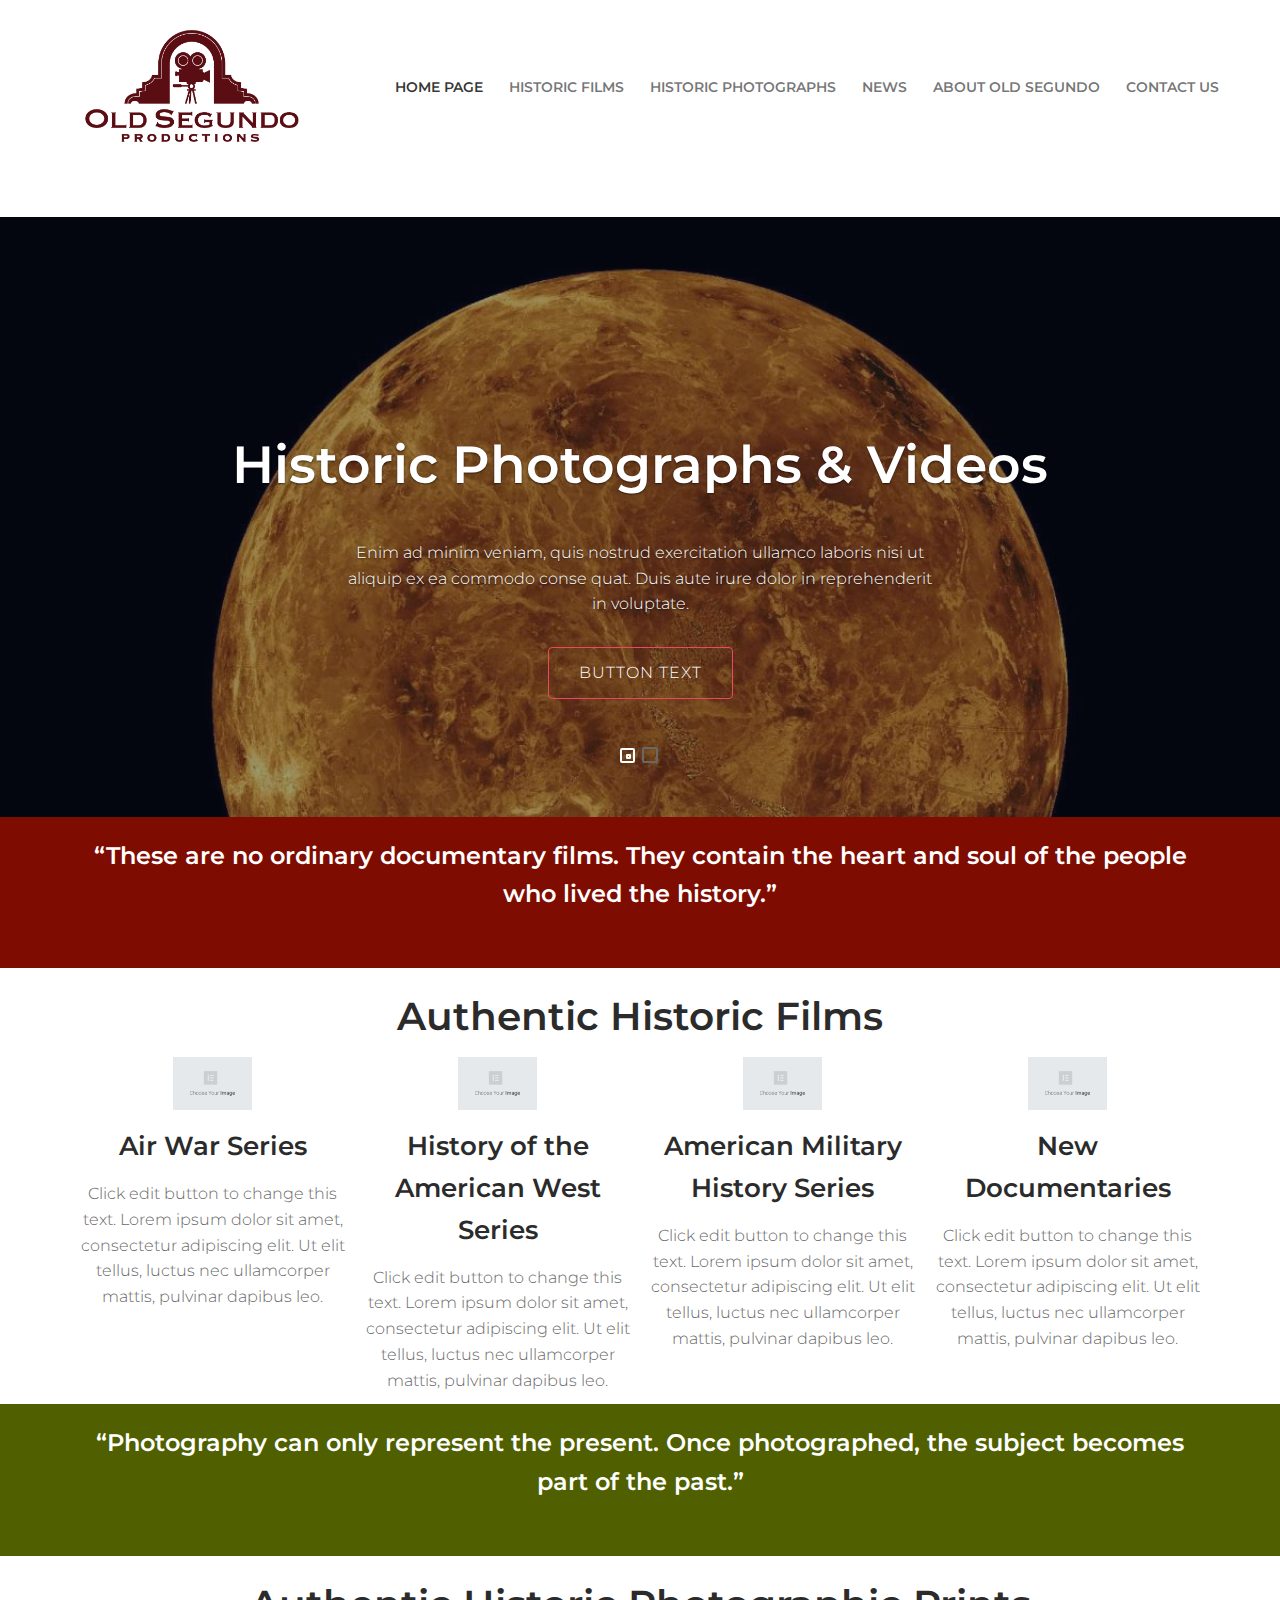
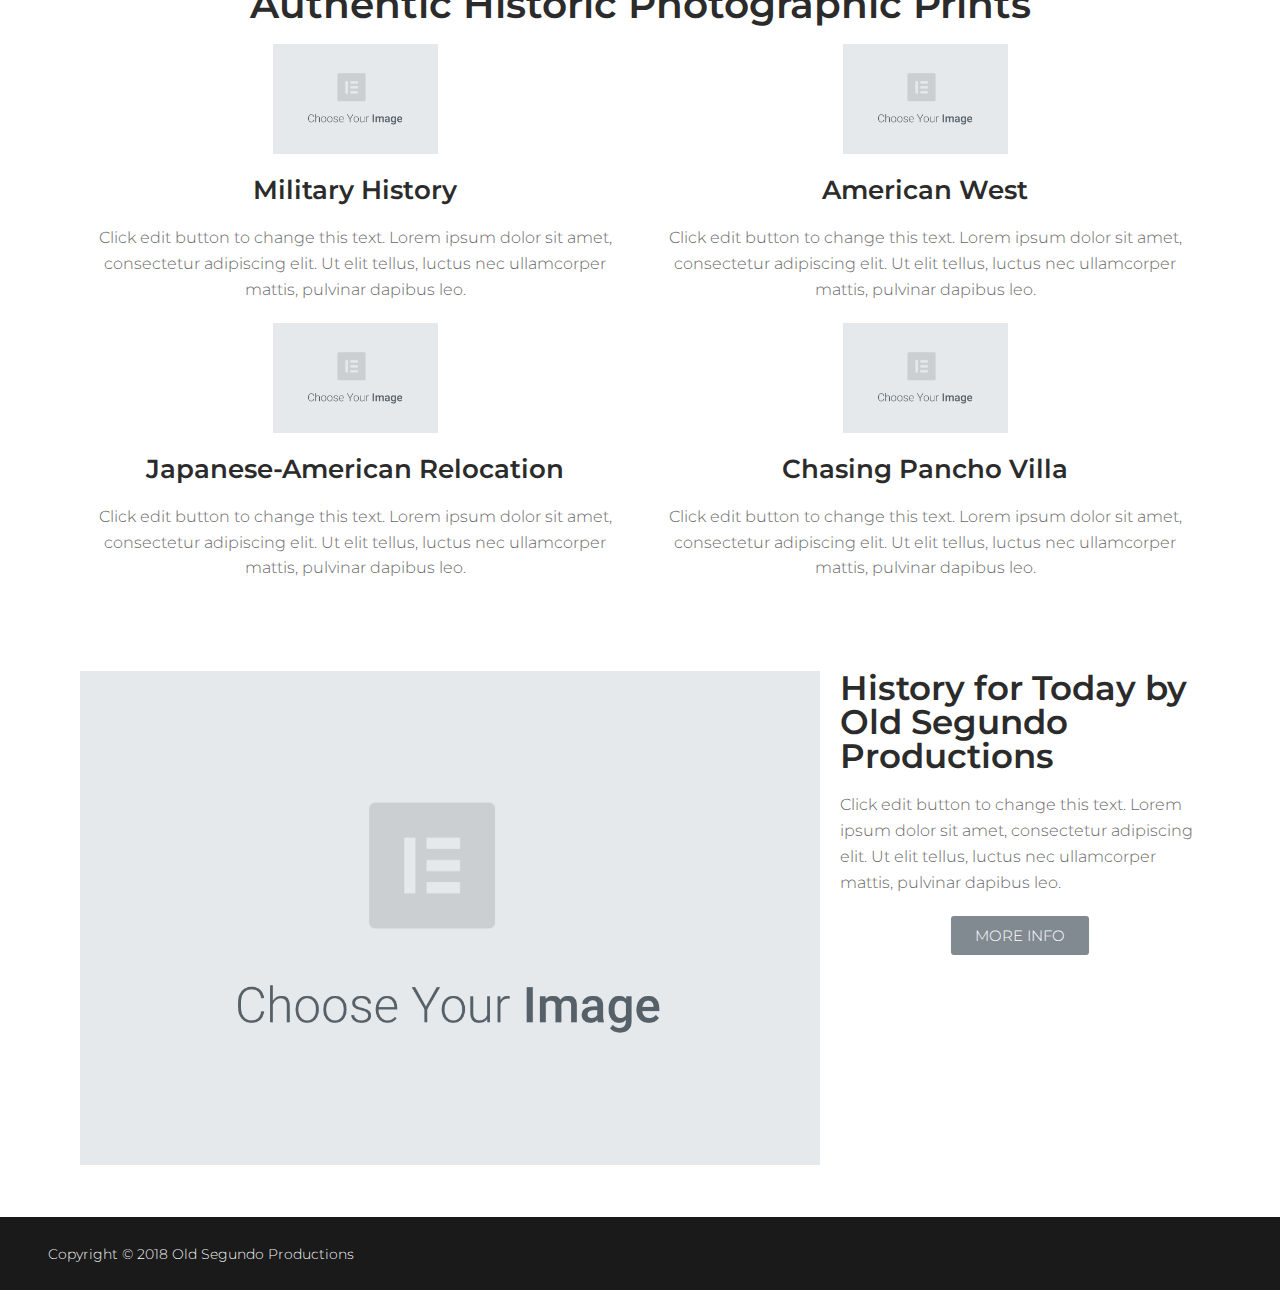
==== commit 632bc116: "Refactor static files" ====
--- a/index.html
+++ b/index.html
@@ -3,48 +3,48 @@
 <head>
 	<meta charset="UTF-8">
 	<meta name="viewport" content="width=device-width, initial-scale=1, maximum-scale=1.0, user-scalable=no">
-	
+	<link rel="profile" href="http://gmpg.org/xfn/11">
 	<title>Old Segundo Productions &#8211; Just another WordPress site</title>
 <link rel='dns-prefetch' href='//fonts.googleapis.com' />
-
-
-
-<link rel='stylesheet' id='widgetkit-admin-css'  href='https://oldsegundo-dev.netlify.com/contents/lib/widgetkit-for-elementor/admin/assets/css/admin.css' type='text/css' media='all' />
-<link rel='stylesheet' id='widgetkit-sweetalert2-css-css'  href='https://oldsegundo-dev.netlify.com/contents/lib/widgetkit-for-elementor/admin/assets/css/sweetalert2.min.css' type='text/css' media='all' />
-<link rel='stylesheet' id='widgetkit_base-css'  href='https://oldsegundo-dev.netlify.com/contents/lib/widgetkit-for-elementor/assets/css/base.css' type='text/css' media='all' />
-<link rel='stylesheet' id='owl-css-css'  href='https://oldsegundo-dev.netlify.com/contents/lib/widgetkit-for-elementor/assets/css/owl.carousel.min.css' type='text/css' media='all' />
-<link rel='stylesheet' id='animate-css-css'  href='https://oldsegundo-dev.netlify.com/contents/lib/widgetkit-for-elementor/assets/css/animate.css' type='text/css' media='all' />
-<link rel='stylesheet' id='fontawesome-css'  href='https://oldsegundo-dev.netlify.com/contents/lib/widgetkit-for-elementor/assets/css/font-awesome.min.css' type='text/css' media='all' />
-<link rel='stylesheet' id='ionsicon-css'  href='https://oldsegundo-dev.netlify.com/contents/lib/widgetkit-for-elementor/assets/css/ionicons.min.css' type='text/css' media='all' />
-<link rel='stylesheet' id='widgetkit_demo-css'  href='https://oldsegundo-dev.netlify.com/contents/lib/widgetkit-for-elementor/assets/css/plugin-demo.css' type='text/css' media='all' />
-<link rel='stylesheet' id='widgetkit_main-css'  href='https://oldsegundo-dev.netlify.com/contents/lib/widgetkit-for-elementor/assets/css/widgetkit.css' type='text/css' media='all' />
-<link rel='stylesheet' id='woocommerce-general-css'  href='https://oldsegundo-dev.netlify.com/contents/ui/theme/assets/css/compatibility/woocommerce.min.css' type='text/css' media='all' />
-<link rel='stylesheet' id='woocommerce-smallscreen-css'  href='https://oldsegundo-dev.netlify.com/contents/ui/theme/assets/css/compatibility/woocommerce-smallscreen.min.css' type='text/css' media='only screen and (max-width: 768px)' />
+<link rel='dns-prefetch' href='//s.w.org' />
+<link rel="alternate" type="application/rss+xml" title="Old Segundo Productions &raquo; Feed" href="/feed/" />
+<link rel="alternate" type="application/rss+xml" title="Old Segundo Productions &raquo; Comments Feed" href="/comments/feed/" />
+<link rel='stylesheet' id='widgetkit-admin-css'  href='/wp-content/plugins/widgetkit-for-elementor/admin/assets/css/admin.css?ver=4.9.8' type='text/css' media='all' />
+<link rel='stylesheet' id='widgetkit-sweetalert2-css-css'  href='/wp-content/plugins/widgetkit-for-elementor/admin/assets/css/sweetalert2.min.css?ver=4.9.8' type='text/css' media='all' />
+<link rel='stylesheet' id='widgetkit_base-css'  href='/wp-content/plugins/widgetkit-for-elementor/assets/css/base.css?ver=4.9.8' type='text/css' media='all' />
+<link rel='stylesheet' id='owl-css-css'  href='/wp-content/plugins/widgetkit-for-elementor/assets/css/owl.carousel.min.css?ver=4.9.8' type='text/css' media='all' />
+<link rel='stylesheet' id='animate-css-css'  href='/wp-content/plugins/widgetkit-for-elementor/assets/css/animate.css?ver=4.9.8' type='text/css' media='all' />
+<link rel='stylesheet' id='fontawesome-css'  href='/wp-content/plugins/widgetkit-for-elementor/assets/css/font-awesome.min.css?ver=4.9.8' type='text/css' media='all' />
+<link rel='stylesheet' id='ionsicon-css'  href='/wp-content/plugins/widgetkit-for-elementor/assets/css/ionicons.min.css?ver=4.9.8' type='text/css' media='all' />
+<link rel='stylesheet' id='widgetkit_demo-css'  href='/wp-content/plugins/widgetkit-for-elementor/assets/css/plugin-demo.css?ver=4.9.8' type='text/css' media='all' />
+<link rel='stylesheet' id='widgetkit_main-css'  href='/wp-content/plugins/widgetkit-for-elementor/assets/css/widgetkit.css?ver=4.9.8' type='text/css' media='all' />
+<link rel='stylesheet' id='woocommerce-general-css'  href='/wp-content/themes/customify/assets/css/compatibility/woocommerce.min.css?ver=3.5.2' type='text/css' media='all' />
+<link rel='stylesheet' id='woocommerce-smallscreen-css'  href='/wp-content/themes/customify/assets/css/compatibility/woocommerce-smallscreen.min.css?ver=3.5.2' type='text/css' media='only screen and (max-width: 768px)' />
 <style id='woocommerce-inline-inline-css' type='text/css'>
 .woocommerce form .form-row .required { visibility: visible; }
 </style>
-<link rel='stylesheet' id='elementor-icons-css'  href='https://oldsegundo-dev.netlify.com/contents/lib/elementor/assets/lib/eicons/css/elementor-icons.min.css' type='text/css' media='all' />
-<link rel='stylesheet' id='elementor-animations-css'  href='https://oldsegundo-dev.netlify.com/contents/lib/elementor/assets/lib/animations/animations.min.css' type='text/css' media='all' />
-<link rel='stylesheet' id='elementor-frontend-css'  href='https://oldsegundo-dev.netlify.com/contents/lib/elementor/assets/css/frontend.min.css' type='text/css' media='all' />
-<link rel='stylesheet' id='elementor-post-7-css'  href='https://oldsegundo-dev.netlify.com/contents/data/elementor/css/post-7.css' type='text/css' media='all' />
-<link rel='stylesheet' id='font-awesome-css'  href='https://oldsegundo-dev.netlify.com/contents/lib/elementor/assets/lib/font-awesome/css/font-awesome.min.css' type='text/css' media='all' />
+<link rel='stylesheet' id='elementor-icons-css'  href='/wp-content/plugins/elementor/assets/lib/eicons/css/elementor-icons.min.css?ver=4.0.0' type='text/css' media='all' />
+<link rel='stylesheet' id='elementor-animations-css'  href='/wp-content/plugins/elementor/assets/lib/animations/animations.min.css?ver=2.3.4' type='text/css' media='all' />
+<link rel='stylesheet' id='elementor-frontend-css'  href='/wp-content/plugins/elementor/assets/css/frontend.min.css?ver=2.3.4' type='text/css' media='all' />
+<link rel='stylesheet' id='elementor-post-7-css'  href='/wp-content/uploads/elementor/css/post-7.css?ver=1544072756' type='text/css' media='all' />
+<link rel='stylesheet' id='font-awesome-css'  href='/wp-content/plugins/elementor/assets/lib/font-awesome/css/font-awesome.min.css?ver=4.7.0' type='text/css' media='all' />
 <link rel='stylesheet' id='customify-google-font-css'  href='//fonts.googleapis.com/css?family=Montserrat%3A100%2C100i%2C200%2C200i%2C300%2C300i%2C400%2C400i%2C500%2C500i%2C600%2C600i%2C700%2C700i%2C800%2C800i%2C900%2C900i&#038;ver=0.2.5' type='text/css' media='all' />
-<link rel='stylesheet' id='customify-style-css'  href='https://oldsegundo-dev.netlify.com/contents/ui/theme/style.min.css' type='text/css' media='all' />
+<link rel='stylesheet' id='customify-style-css'  href='/wp-content/themes/customify/style.min.css?ver=0.2.5' type='text/css' media='all' />
 <style id='customify-style-inline-css' type='text/css'>
-body{font-family:"Montserrat";font-weight:300}h1,h2,h3,h4,h5,h6,.h1,.h2,.h3,.h4,.h5,.h6{font-family:"Montserrat";font-weight:600}#page-cover{background-image:url("https://oldsegundo-dev.netlify.com/contents/ui/theme/assets/images/default-cover.jpg")}.header--row:not(.header--transparent).header-main .header--row-inner{border-style:none;box-shadow:0px 0px 0px 0px #000000;}.header--row:not(.header--transparent).header-bottom .header--row-inner{border-style:none}.sub-menu .li-duplicator{display:none!important}.header-search_icon-item .header-search-modal{border-style:solid}.header-search_icon-item .search-field{border-style:solid}.header--row .header-search_box-item .search-field{border-style:solid}#page-cover .page-cover-inner{min-height:300px}.header--row.header-top .customify-grid,.header--row.header-top .style-full-height .primary-menu-ul>li>a{min-height:33px}.header--row.header-bottom .customify-grid,.header--row.header-bottom .style-full-height .primary-menu-ul>li>a{min-height:55px}.header--row .builder-first--nav-icon{text-align:right}.header-search_icon-item .search-submit{margin-left:-40px}.header--row .header-search_box-item .search-submit{margin-left:-40px}.header--row .builder-first--primary-menu{text-align:right}@media screen and (max-width:1024px){#page-cover .page-cover-inner{min-height:250px}.header--row .builder-first--nav-icon{text-align:right}.header-search_icon-item .search-submit{margin-left:-40px}.header--row .header-search_box-item .search-submit{margin-left:-40px}}@media screen and (max-width:568px){#page-cover .page-cover-inner{min-height:200px}.header--row.header-top .customify-grid,.header--row.header-top .style-full-height .primary-menu-ul>li>a{min-height:33px}.header--row .builder-first--nav-icon{text-align:right}.header-search_icon-item .search-submit{margin-left:-40px}.header--row .header-search_box-item .search-submit{margin-left:-40px}}
+body{font-family:"Montserrat";font-weight:300}h1,h2,h3,h4,h5,h6,.h1,.h2,.h3,.h4,.h5,.h6{font-family:"Montserrat";font-weight:600}#page-cover{background-image:url("/wp-content/themes/customify/assets/images/default-cover.jpg")}.header--row:not(.header--transparent).header-main .header--row-inner{border-style:none;box-shadow:0px 0px 0px 0px #000000;}.header--row:not(.header--transparent).header-bottom .header--row-inner{border-style:none}.sub-menu .li-duplicator{display:none!important}.header-search_icon-item .header-search-modal{border-style:solid}.header-search_icon-item .search-field{border-style:solid}.header--row .header-search_box-item .search-field{border-style:solid}#page-cover .page-cover-inner{min-height:300px}.header--row.header-top .customify-grid,.header--row.header-top .style-full-height .primary-menu-ul>li>a{min-height:33px}.header--row.header-bottom .customify-grid,.header--row.header-bottom .style-full-height .primary-menu-ul>li>a{min-height:55px}.header--row .builder-first--nav-icon{text-align:right}.header-search_icon-item .search-submit{margin-left:-40px}.header--row .header-search_box-item .search-submit{margin-left:-40px}.header--row .builder-first--primary-menu{text-align:right}@media screen and (max-width:1024px){#page-cover .page-cover-inner{min-height:250px}.header--row .builder-first--nav-icon{text-align:right}.header-search_icon-item .search-submit{margin-left:-40px}.header--row .header-search_box-item .search-submit{margin-left:-40px}}@media screen and (max-width:568px){#page-cover .page-cover-inner{min-height:200px}.header--row.header-top .customify-grid,.header--row.header-top .style-full-height .primary-menu-ul>li>a{min-height:33px}.header--row .builder-first--nav-icon{text-align:right}.header-search_icon-item .search-submit{margin-left:-40px}.header--row .header-search_box-item .search-submit{margin-left:-40px}}
 </style>
-<script type='text/javascript' src='https://oldsegundo-dev.netlify.com/inc/js/jquery/jquery.js'></script>
-<script type='text/javascript' src='https://oldsegundo-dev.netlify.com/inc/js/jquery/jquery-migrate.min.js'></script>
-<script type='text/javascript' src='https://oldsegundo-dev.netlify.com/contents/lib/granular-controls-for-elementor/assets/js/jarallax.js'></script>
-<script type='text/javascript' src='https://oldsegundo-dev.netlify.com/contents/lib/granular-controls-for-elementor/assets/js/particles.min.js'></script>
-
-
-
-
-
-
-
-
+<script type='text/javascript' src='/wp-includes/js/jquery/jquery.js?ver=1.12.4'></script>
+<script type='text/javascript' src='/wp-includes/js/jquery/jquery-migrate.min.js?ver=1.4.1'></script>
+<script type='text/javascript' src='/wp-content/plugins/granular-controls-for-elementor/assets/js/jarallax.js?ver=1.0.5'></script>
+<script type='text/javascript' src='/wp-content/plugins/granular-controls-for-elementor/assets/js/particles.min.js?ver=1.0.5'></script>
+<link rel='https://api.w.org/' href='/wp-json/' />
+<link rel="EditURI" type="application/rsd+xml" title="RSD" href="/xmlrpc.php?rsd" />
+<meta name="generator" content="WordPress 4.9.8" />
+<meta name="generator" content="WooCommerce 3.5.2" />
+<link rel="canonical" href="/" />
+<link rel='shortlink' href='/' />
+<link rel="alternate" type="application/json+oembed" href="/wp-json/oembed/1.0/embed?url=http%3A%2F%2F%2F" />
+<link rel="alternate" type="text/xml+oembed" href="/wp-json/oembed/1.0/embed?url=http%3A%2F%2F%2F&#038;format=xml" />
 	<noscript><style>.woocommerce-product-gallery{ opacity: 1 !important; }</style></noscript>
 			<style type="text/css">.recentcomments a{display:inline !important;padding:0 !important;margin:0 !important;}</style>
 		</head>
@@ -63,19 +63,19 @@
 								<div class="header--row-inner header-main-inner light-mode">
 									<div class="customify-container">
 										<div class="customify-grid cb-row--desktop hide-on-mobile hide-on-tablet customify-grid-middle"><div class="customify-col-3_md-3_sm-3 builder-item builder-first--logo" data-push-left=""><div class="item--inner builder-item--logo" data-section="title_tagline" data-item-id="logo" >		<div class="site-branding logo-top">
-						<a href="https://oldsegundo-dev.netlify.com/" class="logo-link" rel="home" itemprop="url">
-				<img class="site-img-logo" src="https://oldsegundo-dev.netlify.com/contents/data/2018/11/Old-Segundo-Productions-MAROON.png" alt="Logo">
+						<a href="/" class="logo-link" rel="home" itemprop="url">
+				<img class="site-img-logo" src="/wp-content/uploads/2018/11/Old-Segundo-Productions-MAROON.png" alt="Logo">
 							</a>
 					</div><!-- .site-branding -->
-		</div></div><div class="customify-col-9_md-9_sm-9 builder-item builder-first--primary-menu" data-push-left=""><div class="item--inner builder-item--primary-menu has_menu" data-section="header_menu_primary" data-item-id="primary-menu" ><nav  id="site-navigation-main-desktop" class="site-navigation primary-menu primary-menu-main nav-menu-desktop primary-menu-desktop style-plain"><ul id="menu-menu-1" class="primary-menu-ul menu nav-menu"><li id="menu-item--main-desktop-30" class="menu-item menu-item-type-post_type menu-item-object-page menu-item-home current-menu-item page_item page-item-7 current_page_item menu-item-30"><a href="https://oldsegundo-dev.netlify.com/"><span class="link-before">Home Page</span></a></li>
-<li id="menu-item--main-desktop-31" class="menu-item menu-item-type-post_type menu-item-object-page menu-item-31"><a href="https://oldsegundo-dev.netlify.com/historic-films/"><span class="link-before">Historic Films</span></a></li>
-<li id="menu-item--main-desktop-32" class="menu-item menu-item-type-post_type menu-item-object-page menu-item-32"><a href="https://oldsegundo-dev.netlify.com/historic-photographs/"><span class="link-before">Historic Photographs</span></a></li>
-<li id="menu-item--main-desktop-80" class="menu-item menu-item-type-taxonomy menu-item-object-category menu-item-80"><a href="https://oldsegundo-dev.netlify.com/category/news/"><span class="link-before">News</span></a></li>
-<li id="menu-item--main-desktop-96" class="menu-item menu-item-type-post_type menu-item-object-page menu-item-96"><a href="https://oldsegundo-dev.netlify.com/about-old-segundo/"><span class="link-before">About Old Segundo</span></a></li>
+		</div></div><div class="customify-col-9_md-9_sm-9 builder-item builder-first--primary-menu" data-push-left=""><div class="item--inner builder-item--primary-menu has_menu" data-section="header_menu_primary" data-item-id="primary-menu" ><nav  id="site-navigation-main-desktop" class="site-navigation primary-menu primary-menu-main nav-menu-desktop primary-menu-desktop style-plain"><ul id="menu-menu-1" class="primary-menu-ul menu nav-menu"><li id="menu-item--main-desktop-30" class="menu-item menu-item-type-post_type menu-item-object-page menu-item-home current-menu-item page_item page-item-7 current_page_item menu-item-30"><a href="/"><span class="link-before">Home Page</span></a></li>
+<li id="menu-item--main-desktop-31" class="menu-item menu-item-type-post_type menu-item-object-page menu-item-31"><a href="/historic-films/"><span class="link-before">Historic Films</span></a></li>
+<li id="menu-item--main-desktop-32" class="menu-item menu-item-type-post_type menu-item-object-page menu-item-32"><a href="/historic-photographs/"><span class="link-before">Historic Photographs</span></a></li>
+<li id="menu-item--main-desktop-80" class="menu-item menu-item-type-taxonomy menu-item-object-category menu-item-80"><a href="/category/news/"><span class="link-before">News</span></a></li>
+<li id="menu-item--main-desktop-96" class="menu-item menu-item-type-post_type menu-item-object-page menu-item-96"><a href="/about-old-segundo/"><span class="link-before">About Old Segundo</span></a></li>
 <li id="menu-item--main-desktop-35" class="menu-item menu-item-type-custom menu-item-object-custom menu-item-35"><a href="#"><span class="link-before">Contact Us</span></a></li>
 </ul></nav></div></div></div><div class="cb-row--mobile hide-on-desktop customify-grid customify-grid-middle"><div class="customify-col-5_md-5_sm-5 builder-item builder-first--logo" data-push-left=""><div class="item--inner builder-item--logo" data-section="title_tagline" data-item-id="logo" >		<div class="site-branding logo-top">
-						<a href="https://oldsegundo-dev.netlify.com/" class="logo-link" rel="home" itemprop="url">
-				<img class="site-img-logo" src="https://oldsegundo-dev.netlify.com/contents/data/2018/11/Old-Segundo-Productions-MAROON.png" alt="Logo">
+						<a href="/" class="logo-link" rel="home" itemprop="url">
+				<img class="site-img-logo" src="/wp-content/uploads/2018/11/Old-Segundo-Productions-MAROON.png" alt="Logo">
 							</a>
 					</div><!-- .site-branding -->
 		</div></div><div class="customify-col-3_md-3_sm-3 builder-item builder-first--nav-icon" data-push-left="off-4"><div class="item--inner builder-item--nav-icon" data-section="header_menu_icon" data-item-id="nav-icon" >		<a class="menu-mobile-toggle item-button is-size-desktop-medium is-size-tablet-medium is-size-mobile-medium">
@@ -89,11 +89,11 @@
 								</div>
 							</div>
 							<div id="header-menu-sidebar" class="header-menu-sidebar menu-sidebar-panel dark-mode"><div id="header-menu-sidebar-bg" class="header-menu-sidebar-bg"><div id="header-menu-sidebar-inner" class="header-menu-sidebar-inner"><div class="builder-item-sidebar mobile-item--html"><div class="item--inner" data-item-id="html" data-section="header_html"><div class="builder-header-html-item item--html"><p>Add custom text here or remove it</p>
-</div></div></div><div class="builder-item-sidebar mobile-item--primary-menu mobile-item--menu "><div class="item--inner" data-item-id="primary-menu" data-section="header_menu_primary"><nav  id="site-navigation-sidebar-mobile" class="site-navigation primary-menu primary-menu-sidebar nav-menu-mobile primary-menu-mobile style-plain"><ul id="menu-menu-1" class="primary-menu-ul menu nav-menu"><li id="menu-item--sidebar-mobile-30" class="menu-item menu-item-type-post_type menu-item-object-page menu-item-home current-menu-item page_item page-item-7 current_page_item menu-item-30"><a href="https://oldsegundo-dev.netlify.com/"><span class="link-before">Home Page</span></a></li>
-<li id="menu-item--sidebar-mobile-31" class="menu-item menu-item-type-post_type menu-item-object-page menu-item-31"><a href="https://oldsegundo-dev.netlify.com/historic-films/"><span class="link-before">Historic Films</span></a></li>
-<li id="menu-item--sidebar-mobile-32" class="menu-item menu-item-type-post_type menu-item-object-page menu-item-32"><a href="https://oldsegundo-dev.netlify.com/historic-photographs/"><span class="link-before">Historic Photographs</span></a></li>
-<li id="menu-item--sidebar-mobile-80" class="menu-item menu-item-type-taxonomy menu-item-object-category menu-item-80"><a href="https://oldsegundo-dev.netlify.com/category/news/"><span class="link-before">News</span></a></li>
-<li id="menu-item--sidebar-mobile-96" class="menu-item menu-item-type-post_type menu-item-object-page menu-item-96"><a href="https://oldsegundo-dev.netlify.com/about-old-segundo/"><span class="link-before">About Old Segundo</span></a></li>
+</div></div></div><div class="builder-item-sidebar mobile-item--primary-menu mobile-item--menu"><div class="item--inner" data-item-id="primary-menu" data-section="header_menu_primary"><nav  id="site-navigation-sidebar-mobile" class="site-navigation primary-menu primary-menu-sidebar nav-menu-mobile primary-menu-mobile style-plain"><ul id="menu-menu-1" class="primary-menu-ul menu nav-menu"><li id="menu-item--sidebar-mobile-30" class="menu-item menu-item-type-post_type menu-item-object-page menu-item-home current-menu-item page_item page-item-7 current_page_item menu-item-30"><a href="/"><span class="link-before">Home Page</span></a></li>
+<li id="menu-item--sidebar-mobile-31" class="menu-item menu-item-type-post_type menu-item-object-page menu-item-31"><a href="/historic-films/"><span class="link-before">Historic Films</span></a></li>
+<li id="menu-item--sidebar-mobile-32" class="menu-item menu-item-type-post_type menu-item-object-page menu-item-32"><a href="/historic-photographs/"><span class="link-before">Historic Photographs</span></a></li>
+<li id="menu-item--sidebar-mobile-80" class="menu-item menu-item-type-taxonomy menu-item-object-category menu-item-80"><a href="/category/news/"><span class="link-before">News</span></a></li>
+<li id="menu-item--sidebar-mobile-96" class="menu-item menu-item-type-post_type menu-item-object-page menu-item-96"><a href="/about-old-segundo/"><span class="link-before">About Old Segundo</span></a></li>
 <li id="menu-item--sidebar-mobile-35" class="menu-item menu-item-type-custom menu-item-object-custom menu-item-35"><a href="#"><span class="link-before">Contact Us</span></a></li>
 </ul></nav></div></div></div></div></div></div></header>	<div id="site-content" class="site-content">
 		<div class="customify-container">
@@ -117,25 +117,23 @@
 			
 
     <div id="tgx-hero-unit" class="tgx-slider-1">
-        <div id="510f240" class="carousel slide" data-ride="carousel" data-interval="
-             10000">
+        <div id="510f240" class="carousel slide" data-ride="carousel" data-interval="             10000">
                              <!-- Indicators -->
                 <ol class="carousel-indicators">
                                         <li data-target="#510f240" data-slide-to="0" class="active"></li>
                                         <li data-target="#510f240" data-slide-to="1" class=""></li>
                                     </ol>
                         <!-- Wrapper for slides -->
-            <div class="carousel-inner ">
-                                                                        <div class="item active slider-0" style="background-image: url('https://oldsegundo-dev.netlify.com/contents/data/2018/11/Free-Mercury-Background-Wide-Image.jpg');">
-
-                        <div class="carousel-caption ">
+            <div class="carousel-inner">
+                                                                        <div class="item active slider-0" style="background-image: url('/wp-content/uploads/2018/11/Free-Mercury-Background-Wide-Image.jpg');">
+
+                        <div class="carousel-caption">
                                                             <h2 class="slider-title animated animate-delay-1 fadeInDown">
                                         Historic Photographs & Videos                    
                                 </h2>
                             
 
-                                                            <p class="slider-description animated animate-delay-2
-                                    fadeInDown ">
+                                                            <p class="slider-description animated animate-delay-2                                    fadeInDown">
                                     Enim ad minim veniam, quis nostrud exercitation ullamco laboris nisi ut aliquip ex ea commodo conse quat. Duis aute irure dolor in reprehenderit in voluptate.                                </p>
                                                                                                 
                                                             <span class="slider-action">
@@ -145,16 +143,15 @@
                         </div>
                     </div><!-- /.item -->
 
-                                                        <div class="item  slider-1" style="background-image: url('https://oldsegundo-dev.netlify.com/contents/data/2018/11/download.jpeg');">
-
-                        <div class="carousel-caption ">
+                                                        <div class="item  slider-1" style="background-image: url('/wp-content/uploads/2018/11/download.jpeg');">
+
+                        <div class="carousel-caption">
                                                             <h2 class="slider-title animated animate-delay-1 fadeInDown">
                                         Film Production                    
                                 </h2>
                             
 
-                                                            <p class="slider-description animated animate-delay-2
-                                    fadeInDown ">
+                                                            <p class="slider-description animated animate-delay-2                                    fadeInDown">
                                     Enim ad minim veniam, quis nostrud exercitation ullamco laboris nisi ut aliquip ex ea commodo conse quat. Duis aute irure dolor in reprehenderit in voluptate.                                </p>
                                                                                                 
                                                             <span class="slider-action">
@@ -170,7 +167,7 @@
                         <i class="fa fa-long-arrow-left"></i>
                     </a>
                     <a class="hidden-xs right carousel-control" href="#510f240" data-slide="next">
-                        <i class="fa fa-long-arrow-right "></i>
+                        <i class="fa fa-long-arrow-right"></i>
                     </a>
                         </div><!-- /.id -->
     </div> <!-- /#hero-unit -->
@@ -224,7 +221,7 @@
 					<div class="elementor-widget-wrap">
 				<div data-id="dd4d4f4" class="elementor-element elementor-element-dd4d4f4 elementor-position-top elementor-vertical-align-top elementor-widget elementor-widget-image-box" data-element_type="image-box.default">
 				<div class="elementor-widget-container">
-			<div class="elementor-image-box-wrapper"><figure class="elementor-image-box-img"><img src="https://oldsegundo-dev.netlify.com/contents/lib/elementor/assets/images/placeholder.png" title="" alt="" /></figure><div class="elementor-image-box-content"><h3 class="elementor-image-box-title">Air War Series</h3><p class="elementor-image-box-description">Click edit button to change this text. Lorem ipsum dolor sit amet, consectetur adipiscing elit. Ut elit tellus, luctus nec ullamcorper mattis, pulvinar dapibus leo.</p></div></div>		</div>
+			<div class="elementor-image-box-wrapper"><figure class="elementor-image-box-img"><img src="/wp-content/plugins/elementor/assets/images/placeholder.png" title="" alt="" /></figure><div class="elementor-image-box-content"><h3 class="elementor-image-box-title">Air War Series</h3><p class="elementor-image-box-description">Click edit button to change this text. Lorem ipsum dolor sit amet, consectetur adipiscing elit. Ut elit tellus, luctus nec ullamcorper mattis, pulvinar dapibus leo.</p></div></div>		</div>
 				</div>
 						</div>
 			</div>
@@ -234,7 +231,7 @@
 					<div class="elementor-widget-wrap">
 				<div data-id="a936ed2" class="elementor-element elementor-element-a936ed2 elementor-position-top elementor-vertical-align-top elementor-widget elementor-widget-image-box" data-element_type="image-box.default">
 				<div class="elementor-widget-container">
-			<div class="elementor-image-box-wrapper"><figure class="elementor-image-box-img"><img src="https://oldsegundo-dev.netlify.com/contents/lib/elementor/assets/images/placeholder.png" title="" alt="" /></figure><div class="elementor-image-box-content"><h3 class="elementor-image-box-title">History of the American West Series</h3><p class="elementor-image-box-description">Click edit button to change this text. Lorem ipsum dolor sit amet, consectetur adipiscing elit. Ut elit tellus, luctus nec ullamcorper mattis, pulvinar dapibus leo.</p></div></div>		</div>
+			<div class="elementor-image-box-wrapper"><figure class="elementor-image-box-img"><img src="/wp-content/plugins/elementor/assets/images/placeholder.png" title="" alt="" /></figure><div class="elementor-image-box-content"><h3 class="elementor-image-box-title">History of the American West Series</h3><p class="elementor-image-box-description">Click edit button to change this text. Lorem ipsum dolor sit amet, consectetur adipiscing elit. Ut elit tellus, luctus nec ullamcorper mattis, pulvinar dapibus leo.</p></div></div>		</div>
 				</div>
 						</div>
 			</div>
@@ -244,7 +241,7 @@
 					<div class="elementor-widget-wrap">
 				<div data-id="5cb255f" class="elementor-element elementor-element-5cb255f elementor-position-top elementor-vertical-align-top elementor-widget elementor-widget-image-box" data-element_type="image-box.default">
 				<div class="elementor-widget-container">
-			<div class="elementor-image-box-wrapper"><figure class="elementor-image-box-img"><img src="https://oldsegundo-dev.netlify.com/contents/lib/elementor/assets/images/placeholder.png" title="" alt="" /></figure><div class="elementor-image-box-content"><h3 class="elementor-image-box-title">American Military History Series</h3><p class="elementor-image-box-description">Click edit button to change this text. Lorem ipsum dolor sit amet, consectetur adipiscing elit. Ut elit tellus, luctus nec ullamcorper mattis, pulvinar dapibus leo.</p></div></div>		</div>
+			<div class="elementor-image-box-wrapper"><figure class="elementor-image-box-img"><img src="/wp-content/plugins/elementor/assets/images/placeholder.png" title="" alt="" /></figure><div class="elementor-image-box-content"><h3 class="elementor-image-box-title">American Military History Series</h3><p class="elementor-image-box-description">Click edit button to change this text. Lorem ipsum dolor sit amet, consectetur adipiscing elit. Ut elit tellus, luctus nec ullamcorper mattis, pulvinar dapibus leo.</p></div></div>		</div>
 				</div>
 						</div>
 			</div>
@@ -254,7 +251,7 @@
 					<div class="elementor-widget-wrap">
 				<div data-id="fdc26f0" class="elementor-element elementor-element-fdc26f0 elementor-position-top elementor-vertical-align-top elementor-widget elementor-widget-image-box" data-element_type="image-box.default">
 				<div class="elementor-widget-container">
-			<div class="elementor-image-box-wrapper"><figure class="elementor-image-box-img"><img src="https://oldsegundo-dev.netlify.com/contents/lib/elementor/assets/images/placeholder.png" title="" alt="" /></figure><div class="elementor-image-box-content"><h3 class="elementor-image-box-title">New Documentaries</h3><p class="elementor-image-box-description">Click edit button to change this text. Lorem ipsum dolor sit amet, consectetur adipiscing elit. Ut elit tellus, luctus nec ullamcorper mattis, pulvinar dapibus leo.</p></div></div>		</div>
+			<div class="elementor-image-box-wrapper"><figure class="elementor-image-box-img"><img src="/wp-content/plugins/elementor/assets/images/placeholder.png" title="" alt="" /></figure><div class="elementor-image-box-content"><h3 class="elementor-image-box-title">New Documentaries</h3><p class="elementor-image-box-description">Click edit button to change this text. Lorem ipsum dolor sit amet, consectetur adipiscing elit. Ut elit tellus, luctus nec ullamcorper mattis, pulvinar dapibus leo.</p></div></div>		</div>
 				</div>
 						</div>
 			</div>
@@ -303,11 +300,11 @@
 					<div class="elementor-widget-wrap">
 				<div data-id="e190ab3" class="elementor-element elementor-element-e190ab3 elementor-position-top elementor-vertical-align-top elementor-widget elementor-widget-image-box" data-element_type="image-box.default">
 				<div class="elementor-widget-container">
-			<div class="elementor-image-box-wrapper"><figure class="elementor-image-box-img"><img src="https://oldsegundo-dev.netlify.com/contents/lib/elementor/assets/images/placeholder.png" title="" alt="" /></figure><div class="elementor-image-box-content"><h3 class="elementor-image-box-title">Military History</h3><p class="elementor-image-box-description">Click edit button to change this text. Lorem ipsum dolor sit amet, consectetur adipiscing elit. Ut elit tellus, luctus nec ullamcorper mattis, pulvinar dapibus leo.</p></div></div>		</div>
+			<div class="elementor-image-box-wrapper"><figure class="elementor-image-box-img"><img src="/wp-content/plugins/elementor/assets/images/placeholder.png" title="" alt="" /></figure><div class="elementor-image-box-content"><h3 class="elementor-image-box-title">Military History</h3><p class="elementor-image-box-description">Click edit button to change this text. Lorem ipsum dolor sit amet, consectetur adipiscing elit. Ut elit tellus, luctus nec ullamcorper mattis, pulvinar dapibus leo.</p></div></div>		</div>
 				</div>
 				<div data-id="7c2a702" class="elementor-element elementor-element-7c2a702 elementor-position-top elementor-vertical-align-top elementor-widget elementor-widget-image-box" data-element_type="image-box.default">
 				<div class="elementor-widget-container">
-			<div class="elementor-image-box-wrapper"><figure class="elementor-image-box-img"><img src="https://oldsegundo-dev.netlify.com/contents/lib/elementor/assets/images/placeholder.png" title="" alt="" /></figure><div class="elementor-image-box-content"><h3 class="elementor-image-box-title">Japanese-American Relocation</h3><p class="elementor-image-box-description">Click edit button to change this text. Lorem ipsum dolor sit amet, consectetur adipiscing elit. Ut elit tellus, luctus nec ullamcorper mattis, pulvinar dapibus leo.</p></div></div>		</div>
+			<div class="elementor-image-box-wrapper"><figure class="elementor-image-box-img"><img src="/wp-content/plugins/elementor/assets/images/placeholder.png" title="" alt="" /></figure><div class="elementor-image-box-content"><h3 class="elementor-image-box-title">Japanese-American Relocation</h3><p class="elementor-image-box-description">Click edit button to change this text. Lorem ipsum dolor sit amet, consectetur adipiscing elit. Ut elit tellus, luctus nec ullamcorper mattis, pulvinar dapibus leo.</p></div></div>		</div>
 				</div>
 						</div>
 			</div>
@@ -317,11 +314,11 @@
 					<div class="elementor-widget-wrap">
 				<div data-id="f9f1359" class="elementor-element elementor-element-f9f1359 elementor-position-top elementor-vertical-align-top elementor-widget elementor-widget-image-box" data-element_type="image-box.default">
 				<div class="elementor-widget-container">
-			<div class="elementor-image-box-wrapper"><figure class="elementor-image-box-img"><img src="https://oldsegundo-dev.netlify.com/contents/lib/elementor/assets/images/placeholder.png" title="" alt="" /></figure><div class="elementor-image-box-content"><h3 class="elementor-image-box-title">American West</h3><p class="elementor-image-box-description">Click edit button to change this text. Lorem ipsum dolor sit amet, consectetur adipiscing elit. Ut elit tellus, luctus nec ullamcorper mattis, pulvinar dapibus leo.</p></div></div>		</div>
+			<div class="elementor-image-box-wrapper"><figure class="elementor-image-box-img"><img src="/wp-content/plugins/elementor/assets/images/placeholder.png" title="" alt="" /></figure><div class="elementor-image-box-content"><h3 class="elementor-image-box-title">American West</h3><p class="elementor-image-box-description">Click edit button to change this text. Lorem ipsum dolor sit amet, consectetur adipiscing elit. Ut elit tellus, luctus nec ullamcorper mattis, pulvinar dapibus leo.</p></div></div>		</div>
 				</div>
 				<div data-id="562b841" class="elementor-element elementor-element-562b841 elementor-position-top elementor-vertical-align-top elementor-widget elementor-widget-image-box" data-element_type="image-box.default">
 				<div class="elementor-widget-container">
-			<div class="elementor-image-box-wrapper"><figure class="elementor-image-box-img"><img src="https://oldsegundo-dev.netlify.com/contents/lib/elementor/assets/images/placeholder.png" title="" alt="" /></figure><div class="elementor-image-box-content"><h3 class="elementor-image-box-title">Chasing Pancho Villa</h3><p class="elementor-image-box-description">Click edit button to change this text. Lorem ipsum dolor sit amet, consectetur adipiscing elit. Ut elit tellus, luctus nec ullamcorper mattis, pulvinar dapibus leo.</p></div></div>		</div>
+			<div class="elementor-image-box-wrapper"><figure class="elementor-image-box-img"><img src="/wp-content/plugins/elementor/assets/images/placeholder.png" title="" alt="" /></figure><div class="elementor-image-box-content"><h3 class="elementor-image-box-title">Chasing Pancho Villa</h3><p class="elementor-image-box-description">Click edit button to change this text. Lorem ipsum dolor sit amet, consectetur adipiscing elit. Ut elit tellus, luctus nec ullamcorper mattis, pulvinar dapibus leo.</p></div></div>		</div>
 				</div>
 						</div>
 			</div>
@@ -357,7 +354,7 @@
 				<div data-id="0c086a1" class="elementor-element elementor-element-0c086a1 elementor-widget elementor-widget-image" data-element_type="image.default">
 				<div class="elementor-widget-container">
 					<div class="elementor-image">
-										<img src="https://oldsegundo-dev.netlify.com/contents/lib/elementor/assets/images/placeholder.png" title="" alt="" />											</div>
+										<img src="/wp-content/plugins/elementor/assets/images/placeholder.png" title="" alt="" />											</div>
 				</div>
 				</div>
 						</div>
@@ -417,61 +414,61 @@
 		c = c.replace(/woocommerce-no-js/, 'woocommerce-js');
 		document.body.className = c;
 	</script>
-	<script type='text/javascript' src='https://oldsegundo-dev.netlify.com/inc/js/jquery/ui/core.min.js'></script>
-<script type='text/javascript' src='https://oldsegundo-dev.netlify.com/inc/js/jquery/ui/widget.min.js'></script>
-<script type='text/javascript' src='https://oldsegundo-dev.netlify.com/inc/js/jquery/ui/tabs.min.js'></script>
-<script type='text/javascript' src='https://oldsegundo-dev.netlify.com/contents/lib/widgetkit-for-elementor/admin/assets/js/admin.js'></script>
-<script type='text/javascript' src='https://oldsegundo-dev.netlify.com/contents/lib/widgetkit-for-elementor/admin/assets/js/core.js'></script>
-<script type='text/javascript' src='https://oldsegundo-dev.netlify.com/contents/lib/widgetkit-for-elementor/admin/assets/js/sweetalert2.min.js'></script>
-<script type='text/javascript' src='https://oldsegundo-dev.netlify.com/contents/lib/widgetkit-for-elementor/assets/js/bootstrap.js'></script>
-<script type='text/javascript' src='https://oldsegundo-dev.netlify.com/contents/lib/widgetkit-for-elementor/assets/js/owl.carousel.min.js'></script>
-<script type='text/javascript' src='https://oldsegundo-dev.netlify.com/contents/lib/widgetkit-for-elementor/assets/js/jquery.hoverdir.js'></script>
-<script type='text/javascript' src='https://oldsegundo-dev.netlify.com/contents/lib/widgetkit-for-elementor/assets/js/modernizr.min.js'></script>
-<script type='text/javascript' src='https://oldsegundo-dev.netlify.com/contents/lib/widgetkit-for-elementor/assets/js/animate-text.js'></script>
-<script type='text/javascript' src='https://oldsegundo-dev.netlify.com/contents/lib/widgetkit-for-elementor/assets/js/mixitup.min.js'></script>
-<script type='text/javascript' src='https://oldsegundo-dev.netlify.com/contents/lib/widgetkit-for-elementor/assets/js/anime.min.js'></script>
-<script type='text/javascript' src='https://oldsegundo-dev.netlify.com/contents/lib/widgetkit-for-elementor/assets/js/imagesloaded.pkgd.min.js'></script>
-<script type='text/javascript' src='https://oldsegundo-dev.netlify.com/contents/lib/widgetkit-for-elementor/assets/js/slider-3.js'></script>
-<script type='text/javascript' src='https://oldsegundo-dev.netlify.com/contents/lib/widgetkit-for-elementor/assets/js/countdown.js'></script>
-<script type='text/javascript' src='https://oldsegundo-dev.netlify.com/contents/lib/widgetkit-for-elementor/assets/js/widgetkit.js'></script>
-<script type='text/javascript' src='https://oldsegundo-dev.netlify.com/contents/lib/woocommerce/assets/js/jquery-blockui/jquery.blockUI.min.js'></script>
+	<script type='text/javascript' src='/wp-includes/js/jquery/ui/core.min.js?ver=1.11.4'></script>
+<script type='text/javascript' src='/wp-includes/js/jquery/ui/widget.min.js?ver=1.11.4'></script>
+<script type='text/javascript' src='/wp-includes/js/jquery/ui/tabs.min.js?ver=1.11.4'></script>
+<script type='text/javascript' src='/wp-content/plugins/widgetkit-for-elementor/admin/assets/js/admin.js?ver=1.0'></script>
+<script type='text/javascript' src='/wp-content/plugins/widgetkit-for-elementor/admin/assets/js/core.js?ver=1.0'></script>
+<script type='text/javascript' src='/wp-content/plugins/widgetkit-for-elementor/admin/assets/js/sweetalert2.min.js?ver=1.0'></script>
+<script type='text/javascript' src='/wp-content/plugins/widgetkit-for-elementor/assets/js/bootstrap.js?ver=4.9.8'></script>
+<script type='text/javascript' src='/wp-content/plugins/widgetkit-for-elementor/assets/js/owl.carousel.min.js?ver=4.9.8'></script>
+<script type='text/javascript' src='/wp-content/plugins/widgetkit-for-elementor/assets/js/jquery.hoverdir.js?ver=4.9.8'></script>
+<script type='text/javascript' src='/wp-content/plugins/widgetkit-for-elementor/assets/js/modernizr.min.js?ver=4.9.8'></script>
+<script type='text/javascript' src='/wp-content/plugins/widgetkit-for-elementor/assets/js/animate-text.js?ver=4.9.8'></script>
+<script type='text/javascript' src='/wp-content/plugins/widgetkit-for-elementor/assets/js/mixitup.min.js?ver=4.9.8'></script>
+<script type='text/javascript' src='/wp-content/plugins/widgetkit-for-elementor/assets/js/anime.min.js?ver=4.9.8'></script>
+<script type='text/javascript' src='/wp-content/plugins/widgetkit-for-elementor/assets/js/imagesloaded.pkgd.min.js?ver=4.1.1'></script>
+<script type='text/javascript' src='/wp-content/plugins/widgetkit-for-elementor/assets/js/slider-3.js?ver=4.9.8'></script>
+<script type='text/javascript' src='/wp-content/plugins/widgetkit-for-elementor/assets/js/countdown.js?ver=4.9.8'></script>
+<script type='text/javascript' src='/wp-content/plugins/widgetkit-for-elementor/assets/js/widgetkit.js?ver=4.9.8'></script>
+<script type='text/javascript' src='/wp-content/plugins/woocommerce/assets/js/jquery-blockui/jquery.blockUI.min.js?ver=2.70'></script>
 <script type='text/javascript'>
 /* <![CDATA[ */
-var wc_add_to_cart_params = {"ajax_url":"\/oldsegundo\/wp-admin\/admin-ajax.php","wc_ajax_url":"\/oldsegundo\/?wc-ajax=%%endpoint%%","i18n_view_cart":"View cart","cart_url":"http:\/\/localhost:7888\/oldsegundo","is_cart":"","cart_redirect_after_add":"no"};
+var wc_add_to_cart_params = {"ajax_url":"\/wp-admin\/admin-ajax.php","wc_ajax_url":"\/?wc-ajax=%%endpoint%%","i18n_view_cart":"View cart","cart_url":"","is_cart":"","cart_redirect_after_add":"no"};
 /* ]]> */
 </script>
-<script type='text/javascript' src='https://oldsegundo-dev.netlify.com/contents/lib/woocommerce/assets/js/frontend/add-to-cart.min.js'></script>
-<script type='text/javascript' src='https://oldsegundo-dev.netlify.com/contents/lib/woocommerce/assets/js/js-cookie/js.cookie.min.js'></script>
+<script type='text/javascript' src='/wp-content/plugins/woocommerce/assets/js/frontend/add-to-cart.min.js?ver=3.5.2'></script>
+<script type='text/javascript' src='/wp-content/plugins/woocommerce/assets/js/js-cookie/js.cookie.min.js?ver=2.1.4'></script>
 <script type='text/javascript'>
 /* <![CDATA[ */
-var woocommerce_params = {"ajax_url":"\/oldsegundo\/wp-admin\/admin-ajax.php","wc_ajax_url":"\/oldsegundo\/?wc-ajax=%%endpoint%%","qty_pm":"1"};
+var woocommerce_params = {"ajax_url":"\/wp-admin\/admin-ajax.php","wc_ajax_url":"\/?wc-ajax=%%endpoint%%","qty_pm":"1"};
 /* ]]> */
 </script>
-<script type='text/javascript' src='https://oldsegundo-dev.netlify.com/contents/lib/woocommerce/assets/js/frontend/woocommerce.min.js'></script>
+<script type='text/javascript' src='/wp-content/plugins/woocommerce/assets/js/frontend/woocommerce.min.js?ver=3.5.2'></script>
 <script type='text/javascript'>
 /* <![CDATA[ */
-var wc_cart_fragments_params = {"ajax_url":"\/oldsegundo\/wp-admin\/admin-ajax.php","wc_ajax_url":"\/oldsegundo\/?wc-ajax=%%endpoint%%","cart_hash_key":"wc_cart_hash_f70d6bee3122118f7f31e4bec91a0b80","fragment_name":"wc_fragments_f70d6bee3122118f7f31e4bec91a0b80"};
+var wc_cart_fragments_params = {"ajax_url":"\/wp-admin\/admin-ajax.php","wc_ajax_url":"\/?wc-ajax=%%endpoint%%","cart_hash_key":"wc_cart_hash_dc29b4d80f7619fb646d8ba67ce4f3ec","fragment_name":"wc_fragments_dc29b4d80f7619fb646d8ba67ce4f3ec"};
 /* ]]> */
 </script>
-<script type='text/javascript' src='https://oldsegundo-dev.netlify.com/contents/lib/woocommerce/assets/js/frontend/cart-fragments.min.js'></script>
-<script type='text/javascript' src='https://oldsegundo-dev.netlify.com/contents/ui/theme/assets/js/jquery.fitvids.min.js'></script>
+<script type='text/javascript' src='/wp-content/plugins/woocommerce/assets/js/frontend/cart-fragments.min.js?ver=3.5.2'></script>
+<script type='text/javascript' src='/wp-content/themes/customify/assets/js/jquery.fitvids.min.js?ver=0.2.5'></script>
 <script type='text/javascript'>
 /* <![CDATA[ */
 var Customify_JS = {"css_media_queries":{"all":"%s","desktop":"%s","tablet":"@media screen and (max-width: 1024px) { %s }","mobile":"@media screen and (max-width: 568px) { %s }"},"wc_open_cart":""};
 /* ]]> */
 </script>
-<script type='text/javascript' src='https://oldsegundo-dev.netlify.com/contents/ui/theme/assets/js/theme.min.js'></script>
-<script type='text/javascript' src='https://oldsegundo-dev.netlify.com/contents/ui/theme/assets/js/compatibility/woocommerce.min.js'></script>
-<script type='text/javascript' src='https://oldsegundo-dev.netlify.com/inc/js/jquery/ui/position.min.js'></script>
-<script type='text/javascript' src='https://oldsegundo-dev.netlify.com/contents/lib/elementor/assets/lib/dialog/dialog.min.js'></script>
-<script type='text/javascript' src='https://oldsegundo-dev.netlify.com/contents/lib/elementor/assets/lib/waypoints/waypoints.min.js'></script>
-<script type='text/javascript' src='https://oldsegundo-dev.netlify.com/contents/lib/elementor/assets/lib/swiper/swiper.jquery.min.js'></script>
+<script type='text/javascript' src='/wp-content/themes/customify/assets/js/theme.min.js?ver=0.2.5'></script>
+<script type='text/javascript' src='/wp-content/themes/customify/assets/js/compatibility/woocommerce.min.js?ver=0.2.5'></script>
+<script type='text/javascript' src='/wp-includes/js/jquery/ui/position.min.js?ver=1.11.4'></script>
+<script type='text/javascript' src='/wp-content/plugins/elementor/assets/lib/dialog/dialog.min.js?ver=4.4.1'></script>
+<script type='text/javascript' src='/wp-content/plugins/elementor/assets/lib/waypoints/waypoints.min.js?ver=4.0.2'></script>
+<script type='text/javascript' src='/wp-content/plugins/elementor/assets/lib/swiper/swiper.jquery.min.js?ver=4.4.3'></script>
 <script type='text/javascript'>
 /* <![CDATA[ */
-var elementorFrontendConfig = {"isEditMode":"","is_rtl":"","breakpoints":{"xs":0,"sm":480,"md":768,"lg":1025,"xl":1440,"xxl":1600},"version":"2.3.4","urls":{"assets":"http:\/\/localhost:7888\/oldsegundo\/contents\/lib\/elementor\/assets\/"},"settings":{"page":[],"general":{"elementor_global_image_lightbox":"yes","elementor_enable_lightbox_in_editor":"yes"}},"post":{"id":7,"title":"Home Page","excerpt":""}};
+var elementorFrontendConfig = {"isEditMode":"","is_rtl":"","breakpoints":{"xs":0,"sm":480,"md":768,"lg":1025,"xl":1440,"xxl":1600},"version":"2.3.4","urls":{"assets":"\/wp-content\/plugins\/elementor\/assets\/"},"settings":{"page":[],"general":{"elementor_global_image_lightbox":"yes","elementor_enable_lightbox_in_editor":"yes"}},"post":{"id":7,"title":"Home Page","excerpt":""}};
 /* ]]> */
 </script>
-<script type='text/javascript' src='https://oldsegundo-dev.netlify.com/contents/lib/elementor/assets/js/frontend.min.js'></script>
+<script type='text/javascript' src='/wp-content/plugins/elementor/assets/js/frontend.min.js?ver=2.3.4'></script>
 
 </body>
 </html>
--- a/wp-content/plugins/widgetkit-for-elementor/admin/assets/css/admin.css
+++ b/wp-content/plugins/widgetkit-for-elementor/admin/assets/css/admin.css
@@ -0,0 +1,372 @@
+/*pro css*/
+
+.btn-pro {
+    padding: 10px 30px;
+    border: 1px solid #ed485f;
+    font-size: 16px;
+    text-transform: uppercase;
+    text-decoration: none;
+    margin: 30px 0;
+    display: inline-block;
+    background: #ed485f;
+    color: #fff;
+    transition: all 0.3s ease;
+    font-weight: 700;
+}
+.btn-pro:hover {
+  background: #fff;
+  color: #ed485f;
+  border-color:#ed485f;
+}
+.widgetkit-card{
+  float: left;
+    max-width: 100%;
+    padding: 10px 30px 26px;
+}
+
+.card.widgetkit-card.switch-lite {
+    margin: 0 50px;
+}
+.card-header{
+  position: relative;
+}
+.edumodo .card-header:before {
+    content: ""; 
+    position: absolute;
+    transform: rotate(-45deg);
+    left: -95px;
+    top: -44px;
+    border-bottom: 100px solid #ed485f;
+    border-left: 100px solid transparent;
+    border-right: 100px solid transparent;
+}
+.edumodo .card-header:after{
+    content: "Black Friday Sale";
+    position: absolute;
+    transform: rotate(-45deg);
+    left: -36px;
+    font-size: 12px;
+    top: 0;
+    color: #fff;
+    text-transform: uppercase;
+  }
+
+
+.switch-lite .card-header:before {
+    content: ""; 
+    position: absolute;
+    transform: rotate(-45deg);
+    left: -95px;
+    top: -44px;
+    border-bottom: 100px solid #ed485f;
+    border-left: 100px solid transparent;
+    border-right: 100px solid transparent;
+}
+.switch-lite .card-header:after{
+    content: "Business Theme";
+    position: absolute;
+    transform: rotate(-45deg);
+    left: -36px;
+    font-size: 12px;
+    top: 0;
+    color: #fff;
+    text-transform: uppercase;
+  }
+.widgetkit-card .slide-thumbnail{
+    width: 45%;
+    float: left;
+}
+
+.widgetkit-card .slide-thumbnail img{
+    width: 100%;
+}
+
+.widgetkit-card .card-info{
+    width: 52%;
+    float: right;
+    padding: 10px 0px 20px 30px;
+}
+
+.widgetkit-card .card-title a {
+    text-decoration: none;
+}
+
+.widgetkit-card .card-info button {
+    display: inline-block;
+    text-decoration: none;
+    font-size: 14px;
+    line-height: 26px; 
+    height: auto;
+    margin: 15px 10px 0 0;
+    padding: 10px 20px;
+    cursor: pointer;
+    text-transform: uppercase;
+    border-width: 1px;
+    font-weight: 700;
+    border-style: solid;
+    -webkit-appearance: none;
+    border-radius: 3px;
+    white-space: nowrap;
+    box-sizing: border-box;
+    }
+  
+.widgetkit-card h2{
+  font-size: 32px;
+  line-height: 40px;
+  margin: 10px 0 20px;
+}
+.widgetkit-card p{
+ font-size: 16px;
+ line-height: 25px;
+}
+.widgetkit-header-wrapper {
+    padding: 20px;
+    overflow: hidden;
+}
+.widgetkit-title-left {
+    width: 80%;
+    float: left;
+}
+h1.widgetkit-title-main {
+    padding: 0;
+    line-height: 1.3em;
+    font-size: 42px;
+    margin-top: 5px;
+}
+.widgetkit-title-sub {
+    color:#777;
+    font-weight: normal;
+    margin-left: 3px;
+}
+.widgetkit-title-right{
+    float: right;
+}
+.button.widgetkit-btn {
+    border: none;
+    color: #fff;
+    text-align: center;
+    padding: 3px;
+    max-width: 250px;
+    height: auto;
+    margin-bottom: 15px;
+    display: block;
+    font-weight: bold;
+    box-shadow: none;
+}
+.widgetkit-btn.widgetkit-save-button {
+    border: 1px solid #ed485f;
+    margin-bottom: 0;
+    margin-top: 30px;
+    padding: 8px 15px;
+    color: #ed485f;
+    border-radius: 0;
+    transition: all 0.3s ease;
+}
+.widgetkit-btn.widgetkit-save-button:hover,
+.widgetkit-btn.widgetkit-save-button:focus {
+    background: #ed485f;    
+    color: #fff;
+    border: 1px solid #ed485f;
+    transition: all 0.3s ease;
+    box-shadow: none;
+}
+
+.widgetkit-settings-tabs-list  {
+    margin: 0;
+    border-bottom: 1px solid #ccc;
+}
+/*About Settings Tab*/
+.widgetkit-settings-tabs-list li {
+    display: inline-block;
+    margin-bottom: 4px;
+    margin-left:0;
+}
+.widgetkit-tab-list-item {
+    background: #e5e5e5;
+    padding: 9px 15px;
+    line-height: 33px;
+    font-size: 18px;
+    font-weight: bold;
+    color: #444;
+    text-decoration: none;
+    border: 1px solid #ccc;
+    border-bottom: none;
+}
+.widgetkit-tab-list-item:focus {
+    box-shadow: none;
+}
+li.ui-state-default:not(.ui-state-active):hover a {
+    background: #fff;
+    color: #444;
+}
+li.ui-state-active a{
+    outline: none;
+    color: black;
+    background: transparent;
+    box-shadow: none;
+    border-bottom: 1px solid #f1f1f1;
+    color: #ed485f;
+}
+.widgetkit-row {
+    width: 100%;
+    overflow: hidden;
+}
+.widgetkit-settings-tabs  {
+    padding: 15px 25px;
+}
+#widgetkit-about {
+    margin-top: 50px;
+}
+.widgetkit-col-half {
+    width: 40%;
+    height: auto;
+    float: left;
+}
+.widgetkit-about-panel {
+    width: 100%;
+    display: inline-block;
+    margin-bottom: 20px;
+}
+.widgetkit-icon-container {
+    float: left;
+    display: inline-block;
+    width: 45px;
+}
+.widgetkit-icon-container i {
+    font-size: 25px;
+}
+.widgetkit-text-container {
+    display: inline-block;
+    width: 80%;
+}
+.widgetkit-text-container h4 {
+    margin: 0;
+    font-weight: normal;
+    font-size: 18px;
+}
+.widgetkit-text-container p {
+    line-height: 22px;
+    color: #444;
+    font-size: 14px;
+    margin: 1em 0;
+}
+/*ELements Settings Tab*/
+.widgetkit-elements-table {
+    border-collapse: collapse;
+    margin-top: 2.5em;
+    margin-left: 5px;
+    width: 100%;
+    clear: both;
+}
+.widgetkit-elements-table th {
+    vertical-align: top;
+    text-align: left;
+    padding: 20px 10px 20px 0;
+    width: 200px;
+    line-height: 1.3;
+    font-weight: 600;
+}
+.widgetkit-elements-table tr:not(:last-child)>th{
+    border-bottom: 1px solid #ddd;
+}
+.widgetkit-elements-table td {
+    margin-bottom: 9px;
+    padding: 15px 10px;
+    line-height: 1.3;
+    vertical-align: middle;
+}
+.widgetkit-elements-table .widgetkit-element-desc {
+    font-weight: 300;
+    padding-bottom: 1.5em;
+    border-bottom: 1px solid #ddd;
+}
+ /* The switch - the box around the rectangle */
+.switch {
+  position: relative;
+  display: inline-block;
+  width: 70px;
+  height: 33px;
+}
+/* Hide default HTML checkbox */
+.switch input {
+    display:none;
+}
+
+/* The rectangle */
+.rectangle {
+  position: absolute;
+  cursor: pointer;
+  top: 0;
+  left: 0;
+  right: 0;
+  bottom: 0;
+  background-color: rgb(242,242,242);
+  box-shadow: 0 0 2px 1px #ccc inset;
+  -webkit-transition: .4s;
+  transition: .4s;
+}
+
+.rectangle:before {
+  position: absolute;
+  content: "";
+  height: 27.5px;
+  width: 27.5px;
+  left: 0px;
+  bottom: 1.1px;
+  background: radial-gradient(farthest-corner at 14px 0px,
+      rgb(240,240,240) 50%, rgb(202,202,202) 100%) ;
+  -webkit-transition: .4s;
+  transition: .4s;
+  padding: 0;
+  margin: 0;
+  border: 1px solid rgb(198,198,198);
+}
+
+input:checked + .rectangle {
+  background-color:  #ed485f;
+  box-shadow: 0 0 2px 1px  #ed485f inset;
+  border: 1px solid  #ed485f;
+}
+
+input:focus + .rectangle {
+  box-shadow: 0 0 1px rgb(24,164,253);
+}
+
+input:checked + .rectangle:before {
+  border: 1px solid  #ed485f;
+  -webkit-transform: translateX(39px);
+  -ms-transform: translateX(39px);
+  transform: translateX(39px);
+}
+
+/* Rounded rectangles */
+.rectangle.round {
+    border: 1px solid rgb(184,184,185);
+    border-radius: 0;
+}
+.rectangle.round:before {
+  border-radius: 0;
+}
+.widgetkit-maps-table {
+    text-align: left;
+}
+.widgetkit-api-title {
+    display: inline-block;
+    margin: 0;
+}
+.widgetkit-api-disable-title label {
+    margin-right: 15px;
+}
+.widgetkit-api-disable-title span {
+    font-weight: normal;
+}
+.widgetkit-maps-api-notice {
+    margin: 10px 0 0 0;
+}
+.widgetkit-api-title input {
+    margin-top: 10px;
+    font-size: normal;
+    font-weight: normal;
+    width: 400px;
+    margin-left: 30px;
+}
--- a/wp-content/plugins/widgetkit-for-elementor/assets/css/base.css
+++ b/wp-content/plugins/widgetkit-for-elementor/assets/css/base.css
@@ -0,0 +1,1042 @@
+
+
+/*Bootstarp css*/
+
+
+
+button, 
+.button{
+    -webkit-box-shadow: none;
+    box-shadow: none;
+    position: relative;
+    padding: 5px 15px;
+    border: none;
+    white-space: normal;
+    letter-spacing: 0;
+    text-transform: inherit;
+    will-change: box-shadow,transform;
+    cursor: pointer;
+}
+button:hover, button:focus, .button:hover, 
+.button:focus, .button:active,
+button:active, input[type="submit"]:hover, 
+input[type="submit"]:focus, 
+input[type="submit"]:active, 
+input[type="button"]:hover, 
+input[type="button"]:focus, 
+input[type="button"]:active, 
+.btn.btn-primary:hover, 
+.btn.btn-primary:focus, 
+.btn.btn-primary:active{
+    -webkit-box-shadow: none;
+    box-shadow: none;
+}
+
+.pull-right {
+  float: right !important;
+}
+.pull-left {
+  float: left !important;
+}
+
+.container {
+  margin-right: auto;
+  margin-left: auto;
+  padding-left: 15px;
+  padding-right: 15px;
+}
+@media (min-width: 768px) {
+  .container {
+    width: 750px;
+  }
+}
+@media (min-width: 992px) {
+  .container {
+    width: 970px;
+  }
+}
+@media (min-width: 1200px) {
+  .container {
+    width: 1170px;
+  }
+}
+.container-fluid {
+  margin-right: auto;
+  margin-left: auto;
+  padding-left: 15px;
+  padding-right: 15px;
+}
+.row {
+  margin-left: -15px;
+  margin-right: -15px;
+}
+.col-xs-1, .col-sm-1, .col-md-1, .col-lg-1, .col-xs-2, .col-sm-2, .col-md-2, .col-lg-2, .col-xs-3, .col-sm-3, .col-md-3, .col-lg-3, .col-xs-4, .col-sm-4, .col-md-4, .col-lg-4, .col-xs-5, .col-sm-5, .col-md-5, .col-lg-5, .col-xs-6, .col-sm-6, .col-md-6, .col-lg-6, .col-xs-7, .col-sm-7, .col-md-7, .col-lg-7, .col-xs-8, .col-sm-8, .col-md-8, .col-lg-8, .col-xs-9, .col-sm-9, .col-md-9, .col-lg-9, .col-xs-10, .col-sm-10, .col-md-10, .col-lg-10, .col-xs-11, .col-sm-11, .col-md-11, .col-lg-11, .col-xs-12, .col-sm-12, .col-md-12, .col-lg-12 {
+  position: relative;
+  min-height: 1px;
+  padding-left: 15px;
+  padding-right: 15px;
+}
+.col-xs-1, .col-xs-2, .col-xs-3, .col-xs-4, .col-xs-5, .col-xs-6, .col-xs-7, .col-xs-8, .col-xs-9, .col-xs-10, .col-xs-11, .col-xs-12 {
+  float: left;
+}
+.col-xs-12 {
+  width: 100%;
+}
+.col-xs-11 {
+  width: 91.66666667%;
+}
+.col-xs-10 {
+  width: 83.33333333%;
+}
+.col-xs-9 {
+  width: 75%;
+}
+.col-xs-8 {
+  width: 66.66666667%;
+}
+.col-xs-7 {
+  width: 58.33333333%;
+}
+.col-xs-6 {
+  width: 50%;
+}
+.col-xs-5 {
+  width: 41.66666667%;
+}
+.col-xs-4 {
+  width: 33.33333333%;
+}
+.col-xs-3 {
+  width: 25%;
+}
+.col-xs-2 {
+  width: 16.66666667%;
+}
+.col-xs-1 {
+  width: 8.33333333%;
+}
+.col-xs-pull-12 {
+  right: 100%;
+}
+.col-xs-pull-11 {
+  right: 91.66666667%;
+}
+.col-xs-pull-10 {
+  right: 83.33333333%;
+}
+.col-xs-pull-9 {
+  right: 75%;
+}
+.col-xs-pull-8 {
+  right: 66.66666667%;
+}
+.col-xs-pull-7 {
+  right: 58.33333333%;
+}
+.col-xs-pull-6 {
+  right: 50%;
+}
+.col-xs-pull-5 {
+  right: 41.66666667%;
+}
+.col-xs-pull-4 {
+  right: 33.33333333%;
+}
+.col-xs-pull-3 {
+  right: 25%;
+}
+.col-xs-pull-2 {
+  right: 16.66666667%;
+}
+.col-xs-pull-1 {
+  right: 8.33333333%;
+}
+.col-xs-pull-0 {
+  right: auto;
+}
+.col-xs-push-12 {
+  left: 100%;
+}
+.col-xs-push-11 {
+  left: 91.66666667%;
+}
+.col-xs-push-10 {
+  left: 83.33333333%;
+}
+.col-xs-push-9 {
+  left: 75%;
+}
+.col-xs-push-8 {
+  left: 66.66666667%;
+}
+.col-xs-push-7 {
+  left: 58.33333333%;
+}
+.col-xs-push-6 {
+  left: 50%;
+}
+.col-xs-push-5 {
+  left: 41.66666667%;
+}
+.col-xs-push-4 {
+  left: 33.33333333%;
+}
+.col-xs-push-3 {
+  left: 25%;
+}
+.col-xs-push-2 {
+  left: 16.66666667%;
+}
+.col-xs-push-1 {
+  left: 8.33333333%;
+}
+.col-xs-push-0 {
+  left: auto;
+}
+.col-xs-offset-12 {
+  margin-left: 100%;
+}
+.col-xs-offset-11 {
+  margin-left: 91.66666667%;
+}
+.col-xs-offset-10 {
+  margin-left: 83.33333333%;
+}
+.col-xs-offset-9 {
+  margin-left: 75%;
+}
+.col-xs-offset-8 {
+  margin-left: 66.66666667%;
+}
+.col-xs-offset-7 {
+  margin-left: 58.33333333%;
+}
+.col-xs-offset-6 {
+  margin-left: 50%;
+}
+.col-xs-offset-5 {
+  margin-left: 41.66666667%;
+}
+.col-xs-offset-4 {
+  margin-left: 33.33333333%;
+}
+.col-xs-offset-3 {
+  margin-left: 25%;
+}
+.col-xs-offset-2 {
+  margin-left: 16.66666667%;
+}
+.col-xs-offset-1 {
+  margin-left: 8.33333333%;
+}
+.col-xs-offset-0 {
+  margin-left: 0%;
+}
+@media (min-width: 768px) {
+  .col-sm-1, .col-sm-2, .col-sm-3, .col-sm-4, .col-sm-5, .col-sm-6, .col-sm-7, .col-sm-8, .col-sm-9, .col-sm-10, .col-sm-11, .col-sm-12 {
+    float: left;
+  }
+  .col-sm-12 {
+    width: 100%;
+  }
+  .col-sm-11 {
+    width: 91.66666667%;
+  }
+  .col-sm-10 {
+    width: 83.33333333%;
+  }
+  .col-sm-9 {
+    width: 75%;
+  }
+  .col-sm-8 {
+    width: 66.66666667%;
+  }
+  .col-sm-7 {
+    width: 58.33333333%;
+  }
+  .col-sm-6 {
+    width: 50%;
+  }
+  .col-sm-5 {
+    width: 41.66666667%;
+  }
+  .col-sm-4 {
+    width: 33.33333333%;
+  }
+  .col-sm-3 {
+    width: 25%;
+  }
+  .col-sm-2 {
+    width: 16.66666667%;
+  }
+  .col-sm-1 {
+    width: 8.33333333%;
+  }
+  .col-sm-pull-12 {
+    right: 100%;
+  }
+  .col-sm-pull-11 {
+    right: 91.66666667%;
+  }
+  .col-sm-pull-10 {
+    right: 83.33333333%;
+  }
+  .col-sm-pull-9 {
+    right: 75%;
+  }
+  .col-sm-pull-8 {
+    right: 66.66666667%;
+  }
+  .col-sm-pull-7 {
+    right: 58.33333333%;
+  }
+  .col-sm-pull-6 {
+    right: 50%;
+  }
+  .col-sm-pull-5 {
+    right: 41.66666667%;
+  }
+  .col-sm-pull-4 {
+    right: 33.33333333%;
+  }
+  .col-sm-pull-3 {
+    right: 25%;
+  }
+  .col-sm-pull-2 {
+    right: 16.66666667%;
+  }
+  .col-sm-pull-1 {
+    right: 8.33333333%;
+  }
+  .col-sm-pull-0 {
+    right: auto;
+  }
+  .col-sm-push-12 {
+    left: 100%;
+  }
+  .col-sm-push-11 {
+    left: 91.66666667%;
+  }
+  .col-sm-push-10 {
+    left: 83.33333333%;
+  }
+  .col-sm-push-9 {
+    left: 75%;
+  }
+  .col-sm-push-8 {
+    left: 66.66666667%;
+  }
+  .col-sm-push-7 {
+    left: 58.33333333%;
+  }
+  .col-sm-push-6 {
+    left: 50%;
+  }
+  .col-sm-push-5 {
+    left: 41.66666667%;
+  }
+  .col-sm-push-4 {
+    left: 33.33333333%;
+  }
+  .col-sm-push-3 {
+    left: 25%;
+  }
+  .col-sm-push-2 {
+    left: 16.66666667%;
+  }
+  .col-sm-push-1 {
+    left: 8.33333333%;
+  }
+  .col-sm-push-0 {
+    left: auto;
+  }
+  .col-sm-offset-12 {
+    margin-left: 100%;
+  }
+  .col-sm-offset-11 {
+    margin-left: 91.66666667%;
+  }
+  .col-sm-offset-10 {
+    margin-left: 83.33333333%;
+  }
+  .col-sm-offset-9 {
+    margin-left: 75%;
+  }
+  .col-sm-offset-8 {
+    margin-left: 66.66666667%;
+  }
+  .col-sm-offset-7 {
+    margin-left: 58.33333333%;
+  }
+  .col-sm-offset-6 {
+    margin-left: 50%;
+  }
+  .col-sm-offset-5 {
+    margin-left: 41.66666667%;
+  }
+  .col-sm-offset-4 {
+    margin-left: 33.33333333%;
+  }
+  .col-sm-offset-3 {
+    margin-left: 25%;
+  }
+  .col-sm-offset-2 {
+    margin-left: 16.66666667%;
+  }
+  .col-sm-offset-1 {
+    margin-left: 8.33333333%;
+  }
+  .col-sm-offset-0 {
+    margin-left: 0%;
+  }
+}
+@media (min-width: 992px) {
+  .col-md-1, .col-md-2, .col-md-3, .col-md-4, .col-md-5, .col-md-6, .col-md-7, .col-md-8, .col-md-9, .col-md-10, .col-md-11, .col-md-12 {
+    float: left;
+  }
+  .col-md-12 {
+    width: 100%;
+  }
+  .col-md-11 {
+    width: 91.66666667%;
+  }
+  .col-md-10 {
+    width: 83.33333333%;
+  }
+  .col-md-9 {
+    width: 75%;
+  }
+  .col-md-8 {
+    width: 66.66666667%;
+  }
+  .col-md-7 {
+    width: 58.33333333%;
+  }
+  .col-md-6 {
+    width: 50%;
+  }
+  .col-md-5 {
+    width: 41.66666667%;
+  }
+  .col-md-4 {
+    width: 33.33333333%;
+  }
+  .col-md-3 {
+    width: 25%;
+  }
+  .col-md-2 {
+    width: 16.66666667%;
+  }
+  .col-md-1 {
+    width: 8.33333333%;
+  }
+  .col-md-pull-12 {
+    right: 100%;
+  }
+  .col-md-pull-11 {
+    right: 91.66666667%;
+  }
+  .col-md-pull-10 {
+    right: 83.33333333%;
+  }
+  .col-md-pull-9 {
+    right: 75%;
+  }
+  .col-md-pull-8 {
+    right: 66.66666667%;
+  }
+  .col-md-pull-7 {
+    right: 58.33333333%;
+  }
+  .col-md-pull-6 {
+    right: 50%;
+  }
+  .col-md-pull-5 {
+    right: 41.66666667%;
+  }
+  .col-md-pull-4 {
+    right: 33.33333333%;
+  }
+  .col-md-pull-3 {
+    right: 25%;
+  }
+  .col-md-pull-2 {
+    right: 16.66666667%;
+  }
+  .col-md-pull-1 {
+    right: 8.33333333%;
+  }
+  .col-md-pull-0 {
+    right: auto;
+  }
+  .col-md-push-12 {
+    left: 100%;
+  }
+  .col-md-push-11 {
+    left: 91.66666667%;
+  }
+  .col-md-push-10 {
+    left: 83.33333333%;
+  }
+  .col-md-push-9 {
+    left: 75%;
+  }
+  .col-md-push-8 {
+    left: 66.66666667%;
+  }
+  .col-md-push-7 {
+    left: 58.33333333%;
+  }
+  .col-md-push-6 {
+    left: 50%;
+  }
+  .col-md-push-5 {
+    left: 41.66666667%;
+  }
+  .col-md-push-4 {
+    left: 33.33333333%;
+  }
+  .col-md-push-3 {
+    left: 25%;
+  }
+  .col-md-push-2 {
+    left: 16.66666667%;
+  }
+  .col-md-push-1 {
+    left: 8.33333333%;
+  }
+  .col-md-push-0 {
+    left: auto;
+  }
+  .col-md-offset-12 {
+    margin-left: 100%;
+  }
+  .col-md-offset-11 {
+    margin-left: 91.66666667%;
+  }
+  .col-md-offset-10 {
+    margin-left: 83.33333333%;
+  }
+  .col-md-offset-9 {
+    margin-left: 75%;
+  }
+  .col-md-offset-8 {
+    margin-left: 66.66666667%;
+  }
+  .col-md-offset-7 {
+    margin-left: 58.33333333%;
+  }
+  .col-md-offset-6 {
+    margin-left: 50%;
+  }
+  .col-md-offset-5 {
+    margin-left: 41.66666667%;
+  }
+  .col-md-offset-4 {
+    margin-left: 33.33333333%;
+  }
+  .col-md-offset-3 {
+    margin-left: 25%;
+  }
+  .col-md-offset-2 {
+    margin-left: 16.66666667%;
+  }
+  .col-md-offset-1 {
+    margin-left: 8.33333333%;
+  }
+  .col-md-offset-0 {
+    margin-left: 0%;
+  }
+}
+@media (min-width: 1200px) {
+  .col-lg-1, .col-lg-2, .col-lg-3, .col-lg-4, .col-lg-5, .col-lg-6, .col-lg-7, .col-lg-8, .col-lg-9, .col-lg-10, .col-lg-11, .col-lg-12 {
+    float: left;
+  }
+  .col-lg-12 {
+    width: 100%;
+  }
+  .col-lg-11 {
+    width: 91.66666667%;
+  }
+  .col-lg-10 {
+    width: 83.33333333%;
+  }
+  .col-lg-9 {
+    width: 75%;
+  }
+  .col-lg-8 {
+    width: 66.66666667%;
+  }
+  .col-lg-7 {
+    width: 58.33333333%;
+  }
+  .col-lg-6 {
+    width: 50%;
+  }
+  .col-lg-5 {
+    width: 41.66666667%;
+  }
+  .col-lg-4 {
+    width: 33.33333333%;
+  }
+  .col-lg-3 {
+    width: 25%;
+  }
+  .col-lg-2 {
+    width: 16.66666667%;
+  }
+  .col-lg-1 {
+    width: 8.33333333%;
+  }
+  .col-lg-pull-12 {
+    right: 100%;
+  }
+  .col-lg-pull-11 {
+    right: 91.66666667%;
+  }
+  .col-lg-pull-10 {
+    right: 83.33333333%;
+  }
+  .col-lg-pull-9 {
+    right: 75%;
+  }
+  .col-lg-pull-8 {
+    right: 66.66666667%;
+  }
+  .col-lg-pull-7 {
+    right: 58.33333333%;
+  }
+  .col-lg-pull-6 {
+    right: 50%;
+  }
+  .col-lg-pull-5 {
+    right: 41.66666667%;
+  }
+  .col-lg-pull-4 {
+    right: 33.33333333%;
+  }
+  .col-lg-pull-3 {
+    right: 25%;
+  }
+  .col-lg-pull-2 {
+    right: 16.66666667%;
+  }
+  .col-lg-pull-1 {
+    right: 8.33333333%;
+  }
+  .col-lg-pull-0 {
+    right: auto;
+  }
+  .col-lg-push-12 {
+    left: 100%;
+  }
+  .col-lg-push-11 {
+    left: 91.66666667%;
+  }
+  .col-lg-push-10 {
+    left: 83.33333333%;
+  }
+  .col-lg-push-9 {
+    left: 75%;
+  }
+  .col-lg-push-8 {
+    left: 66.66666667%;
+  }
+  .col-lg-push-7 {
+    left: 58.33333333%;
+  }
+  .col-lg-push-6 {
+    left: 50%;
+  }
+  .col-lg-push-5 {
+    left: 41.66666667%;
+  }
+  .col-lg-push-4 {
+    left: 33.33333333%;
+  }
+  .col-lg-push-3 {
+    left: 25%;
+  }
+  .col-lg-push-2 {
+    left: 16.66666667%;
+  }
+  .col-lg-push-1 {
+    left: 8.33333333%;
+  }
+  .col-lg-push-0 {
+    left: auto;
+  }
+  .col-lg-offset-12 {
+    margin-left: 100%;
+  }
+  .col-lg-offset-11 {
+    margin-left: 91.66666667%;
+  }
+  .col-lg-offset-10 {
+    margin-left: 83.33333333%;
+  }
+  .col-lg-offset-9 {
+    margin-left: 75%;
+  }
+  .col-lg-offset-8 {
+    margin-left: 66.66666667%;
+  }
+  .col-lg-offset-7 {
+    margin-left: 58.33333333%;
+  }
+  .col-lg-offset-6 {
+    margin-left: 50%;
+  }
+  .col-lg-offset-5 {
+    margin-left: 41.66666667%;
+  }
+  .col-lg-offset-4 {
+    margin-left: 33.33333333%;
+  }
+  .col-lg-offset-3 {
+    margin-left: 25%;
+  }
+  .col-lg-offset-2 {
+    margin-left: 16.66666667%;
+  }
+  .col-lg-offset-1 {
+    margin-left: 8.33333333%;
+  }
+  .col-lg-offset-0 {
+    margin-left: 0%;
+  }
+}
+
+
+
+/*Text alignment*/
+
+.text-left {
+  text-align: left;
+}
+.text-right {
+  text-align: right;
+}
+.text-center {
+  text-align: center;
+}
+.text-justify {
+  text-align: justify;
+}
+.text-nowrap {
+  white-space: nowrap;
+}
+.text-lowercase {
+  text-transform: lowercase;
+}
+.text-uppercase {
+  text-transform: uppercase;
+}
+.text-capitalize {
+  text-transform: capitalize;
+}
+.text-muted {
+  color: #777777;
+}
+
+
+img{
+   vertical-align: middle;
+}
+
+figure {
+    margin: 0;
+}
+
+
+/*Carousel*/
+
+.carousel {
+  position: relative;
+}
+.carousel-inner {
+  position: relative;
+  overflow: hidden;
+  width: 100%;
+}
+.carousel-inner > .item {
+  display: none;
+  position: relative;
+  -webkit-transition: 0.6s ease-in-out left;
+  -o-transition: 0.6s ease-in-out left;
+  transition: 0.6s ease-in-out left;
+}
+.carousel-inner > .item > img,
+.carousel-inner > .item > a > img {
+  line-height: 1;
+}
+@media all and (transform-3d), (-webkit-transform-3d) {
+  .carousel-inner > .item {
+    -webkit-transition: -webkit-transform 0.6s ease-in-out;
+    -moz-transition: -moz-transform 0.6s ease-in-out;
+    -o-transition: -o-transform 0.6s ease-in-out;
+    transition: transform 0.6s ease-in-out;
+    -webkit-backface-visibility: hidden;
+    -moz-backface-visibility: hidden;
+    backface-visibility: hidden;
+    -webkit-perspective: 1000px;
+    -moz-perspective: 1000px;
+    perspective: 1000px;
+  }
+  .carousel-inner > .item.next,
+  .carousel-inner > .item.active.right {
+    -webkit-transform: translate3d(100%, 0, 0);
+    transform: translate3d(100%, 0, 0);
+    left: 0;
+  }
+  .carousel-inner > .item.prev,
+  .carousel-inner > .item.active.left {
+    -webkit-transform: translate3d(-100%, 0, 0);
+    transform: translate3d(-100%, 0, 0);
+    left: 0;
+  }
+  .carousel-inner > .item.next.left,
+  .carousel-inner > .item.prev.right,
+  .carousel-inner > .item.active {
+    -webkit-transform: translate3d(0, 0, 0);
+    transform: translate3d(0, 0, 0);
+    left: 0;
+  }
+}
+.carousel-inner > .active,
+.carousel-inner > .next,
+.carousel-inner > .prev {
+  display: block;
+}
+.carousel-inner > .active {
+  left: 0;
+}
+.carousel-inner > .next,
+.carousel-inner > .prev {
+  position: absolute;
+  top: 0;
+  width: 100%;
+}
+.carousel-inner > .next {
+  left: 100%;
+}
+.carousel-inner > .prev {
+  left: -100%;
+}
+.carousel-inner > .next.left,
+.carousel-inner > .prev.right {
+  left: 0;
+}
+.carousel-inner > .active.left {
+  left: -100%;
+}
+.carousel-inner > .active.right {
+  left: 100%;
+}
+.carousel-control {
+  position: absolute;
+  top: 0;
+  left: 0;
+  bottom: 0;
+  width: 15%;
+  opacity: 0.5;
+  filter: alpha(opacity=50);
+  font-size: 20px;
+  color: #fff;
+  text-align: center;
+  text-shadow: 0 1px 2px rgba(0, 0, 0, 0.6);
+  background-color: rgba(0, 0, 0, 0);
+}
+.carousel-control.left {
+  background-image: -webkit-linear-gradient(left, rgba(0, 0, 0, 0.5) 0%, rgba(0, 0, 0, 0.0001) 100%);
+  background-image: -o-linear-gradient(left, rgba(0, 0, 0, 0.5) 0%, rgba(0, 0, 0, 0.0001) 100%);
+  background-image: linear-gradient(to right, rgba(0, 0, 0, 0.5) 0%, rgba(0, 0, 0, 0.0001) 100%);
+  background-repeat: repeat-x;
+  filter: progid:DXImageTransform.Microsoft.gradient(startColorstr='#80000000', endColorstr='#00000000', GradientType=1);
+}
+.carousel-control.right {
+  left: auto;
+  right: 0;
+  background-image: -webkit-linear-gradient(left, rgba(0, 0, 0, 0.0001) 0%, rgba(0, 0, 0, 0.5) 100%);
+  background-image: -o-linear-gradient(left, rgba(0, 0, 0, 0.0001) 0%, rgba(0, 0, 0, 0.5) 100%);
+  background-image: linear-gradient(to right, rgba(0, 0, 0, 0.0001) 0%, rgba(0, 0, 0, 0.5) 100%);
+  background-repeat: repeat-x;
+  filter: progid:DXImageTransform.Microsoft.gradient(startColorstr='#00000000', endColorstr='#80000000', GradientType=1);
+}
+.carousel-control:hover,
+.carousel-control:focus {
+  outline: 0;
+  color: #fff;
+  text-decoration: none;
+  opacity: 0.9;
+  filter: alpha(opacity=90);
+}
+.carousel-control .icon-prev,
+.carousel-control .icon-next,
+.carousel-control .glyphicon-chevron-left,
+.carousel-control .glyphicon-chevron-right {
+  position: absolute;
+  top: 50%;
+  margin-top: -10px;
+  z-index: 5;
+  display: inline-block;
+}
+.carousel-control .icon-prev,
+.carousel-control .glyphicon-chevron-left {
+  left: 50%;
+  margin-left: -10px;
+}
+.carousel-control .icon-next,
+.carousel-control .glyphicon-chevron-right {
+  right: 50%;
+  margin-right: -10px;
+}
+.carousel-control .icon-prev,
+.carousel-control .icon-next {
+  width: 20px;
+  height: 20px;
+  line-height: 1;
+  font-family: serif;
+}
+.carousel-control .icon-prev:before {
+  content: '\2039';
+}
+.carousel-control .icon-next:before {
+  content: '\203a';
+}
+.carousel-indicators {
+  position: absolute;
+  bottom: 10px;
+  left: 50%;
+  z-index: 15;
+  width: 60%;
+  margin-left: -30%;
+  padding-left: 0;
+  list-style: none;
+  text-align: center;
+}
+.carousel-indicators li {
+  display: inline-block;
+  width: 10px;
+  height: 10px;
+  margin: 1px;
+  text-indent: -999px;
+  border: 1px solid #fff;
+  border-radius: 10px;
+  cursor: pointer;
+  background-color: #000 \9;
+  background-color: rgba(0, 0, 0, 0);
+}
+.carousel-indicators .active {
+  margin: 0;
+  width: 12px;
+  height: 12px;
+  background-color: #fff;
+}
+.carousel-caption {
+  position: absolute;
+  left: 15%;
+  right: 15%;
+  bottom: 20px;
+  z-index: 10;
+  padding-top: 20px;
+  padding-bottom: 20px;
+  color: #fff;
+  text-align: center;
+  text-shadow: 0 1px 2px rgba(0, 0, 0, 0.6);
+}
+.carousel-caption .btn {
+  text-shadow: none;
+}
+@media screen and (min-width: 768px) {
+  .carousel-control .glyphicon-chevron-left,
+  .carousel-control .glyphicon-chevron-right,
+  .carousel-control .icon-prev,
+  .carousel-control .icon-next {
+    width: 30px;
+    height: 30px;
+    margin-top: -10px;
+    font-size: 30px;
+  }
+  .carousel-control .glyphicon-chevron-left,
+  .carousel-control .icon-prev {
+    margin-left: -10px;
+  }
+  .carousel-control .glyphicon-chevron-right,
+  .carousel-control .icon-next {
+    margin-right: -10px;
+  }
+  .carousel-caption {
+    left: 20%;
+    right: 20%;
+    padding-bottom: 30px;
+  }
+  .carousel-indicators {
+    bottom: 20px;
+  }
+}
+
+/*
+.btn {
+  display: inline-block;
+  margin-bottom: 0;
+  font-weight: normal;
+  text-align: center;
+  vertical-align: middle;
+  touch-action: manipulation;
+  cursor: pointer;
+  background-image: none;
+  border: 1px solid transparent;
+  white-space: nowrap;
+  padding: 10px 20px;
+  font-size: 14px;
+  line-height: 1.42857143;
+  border-radius: 4px;
+  -webkit-user-select: none;
+  -moz-user-select: none;
+  -ms-user-select: none;
+  user-select: none;
+}
+
+.btn:focus,
+.btn:active:focus,
+.btn.active:focus,
+.btn.focus,
+.btn:active.focus,
+.btn.active.focus {
+  outline: 0;
+  outline-offset: 0;
+}
+.btn:hover,
+.btn:focus,
+.btn.focus {
+  color: #333;
+  text-decoration: none;
+  box-shadow: none;
+}
+.btn:active,
+.btn.active {
+  outline: 0;
+  background-image: none;
+  -webkit-box-shadow: 0;
+  box-shadow: none;
+}
+.btn.disabled,
+.btn[disabled],
+fieldset[disabled] .btn {
+  cursor: not-allowed;
+  opacity: 0.65;
+  filter: alpha(opacity=65);
+  -webkit-box-shadow: none;
+  box-shadow: none;
+}
+a.btn.disabled,
+fieldset[disabled] a.btn {
+  pointer-events: none;
+}*/
+
+.img-responsive, .thumbnail > img, .thumbnail a > img, .carousel-inner > .item > img, .carousel-inner > .item > a > img {
+    display: block;
+    max-width: 100%;
+    height: auto;
+}--- a/wp-content/plugins/widgetkit-for-elementor/assets/css/plugin-demo.css
+++ b/wp-content/plugins/widgetkit-for-elementor/assets/css/plugin-demo.css
@@ -0,0 +1,81 @@
+
+/*Skill demo-1 Section Css*/
+
+.demo-1-skill .elementor-progress-wrapper{
+    border-radius: 50px;
+    height: 15px;
+}
+
+.demo-1-skill .elementor-progress-percentage{
+    margin: -7px -28px;
+    border: 2px solid rgba(237,0,31,0.86);
+    border-radius: 50px;
+    height: 30px;
+    width: 30px;
+    text-align: center;
+    color: rgba(237,0,31,0.86);
+    font-size: 9px;
+    line-height: 27px;
+    padding: 0;
+}
+
+.demo-1-skill .elementor-progress-bar {
+    border-radius: 50px 0 0 50px;
+    height: 15px;
+}
+
+/*Skill demo-2 Section Css*/
+
+.demo-2-skill .elementor-progress-wrapper,
+.demo-2-skill .elementor-progress-bar{
+    border-radius: 0px;
+    height: 15px;
+}
+.demo-2-skill .elementor-progress-percentage{
+    line-height: 17px;
+}
+.demo-2-skill .elementor-progress-text{
+    margin: -8px 0;
+}
+
+.demo-2-skill.elementor-widget:not(:last-child) {
+    margin-bottom: 30px;
+}
+
+
+
+
+
+
+/*Feature 1 Section Css*/
+.demo-1-feature{
+    transition: all 0.3s ease;
+}
+.demo-1-feature:hover .elementor-image-box-title{
+    color: #ed485f !important;
+    transition: all 0.3s ease;
+}
+
+/*Feature 2 Section Css*/
+.demo-2-feature{
+    transition: all 0.3s ease;
+}
+
+.demo-2-feature:hover {
+    box-shadow: 0px 14px 28px rgba(0, 0, 0, 0.1);
+    transition: all 0.3s ease;
+    background-color: #fff;
+}
+.demo-2-feature .elementor-image-box-title{
+    transition: all 0.3s ease;
+}
+.demo-2-feature:hover .elementor-image-box-title{
+    color:#ed485f !important;
+    transition: all 0.3s ease;
+}
+
+.demo-title .elementor-icon-box-icon {
+    margin: 20px 0;
+}
+
+
--- a/wp-content/plugins/widgetkit-for-elementor/assets/css/widgetkit.css
+++ b/wp-content/plugins/widgetkit-for-elementor/assets/css/widgetkit.css
@@ -0,0 +1,5223 @@
+
+
+/************************************************************************
+*  Slider 1 css
+************************************************************************/
+
+/*Slider section start*/
+
+.tgx-slider-1 {
+  position: relative;
+}
+.tgx-slider-1 .carousel {
+  overflow: hidden;
+}
+.tgx-slider-1 .carousel:hover .carousel-control.right-control,
+.tgx-slider-1 .carousel:hover .carousel-control.left-control {
+  opacity: 1;
+  transition: all 0.3s ease;
+  margin: 0 60px;
+}
+.tgx-slider-1 .carousel:hover .carousel-control {
+  -webkit-transition: all .4s;
+  -moz-transition: all .4s;
+  -ms-transition: all .4s;
+  -o-transition: all .4s;
+  transition: all .4s;
+}
+.tgx-slider-1 .carousel:hover .carousel-control.left {
+  margin-left: 0;
+  margin-left: -40px;
+}
+.tgx-slider-1 .carousel:hover .carousel-controlright {
+  margin-right: 0;
+  background-image: none;
+  margin-right: -40px;
+  right: 0;
+  left: auto;
+}
+.tgx-slider-1 .carousel:hover.right-control,
+.tgx-slider-1 .carousel:hover.left-control {
+  background-image: none;
+  background-repeat: no-repeat;
+  margin: 0 50px;
+  height: 35px;
+  width: 35px;
+  line-height: 35px;
+  opacity: 0;
+  top: 45%;
+  border-radius: 0;
+  transition: all 0.3s ease;
+}
+.tgx-slider-1 .carousel .carousel-inner .item {
+  height: 703px;
+}
+.tgx-slider-1 .carousel .carousel-inner .item > img,
+.tgx-slider-1 .carousel .carousel-inner .item > a > img {
+  width: 100%;
+  height: 100%;
+}
+.tgx-slider-1 .carousel .carousel-inner .item:before {
+  position: absolute;
+  content: "";
+  width: 100%;
+  height: 100%;
+  left: 0;
+  right: 0;
+}
+.tgx-slider-1 .carousel .carousel-inner .item .carousel-caption {
+  width: 70%;
+  margin: auto;
+  left: 0;
+  right: 0;
+  color: #fff;
+}
+.tgx-slider-1 .carousel .carousel-inner .item .carousel-caption .slider-title {
+  color: #fff;
+  font-size: 52px;
+  line-height: 55px;
+}
+.tgx-slider-2 .carousel .carousel-inner .item .carousel-caption .slider-description{
+	font-size: 18px;
+}
+.tgx-slider-1 .carousel .carousel-inner .item .carousel-caption .btn-slider {
+  letter-spacing: 1px;
+  transition: all 0.3s ease;
+  line-height: 30px;
+  border-radius: 4px;
+  padding: 10px 30px;
+  display: inline-block;
+}
+.tgx-slider-1 .carousel .carousel-inner .item .carousel-caption .slider-description {
+  margin: auto;
+}
+
+.tgx-slider-1 .carousel .carousel-indicators li {
+    width: 16px;
+    height: 16px;
+    border-radius:2px;
+    margin: 0 3px 0 0;
+    border: 2px solid;
+    transition: all 0.3s ease;
+}
+.tgx-slider-1 .carousel .carousel-indicators li.active {
+    width: 15px;
+    height: 15px;
+    border: 2px solid #fff;
+    position: relative;
+    background-color: transparent; 
+}
+
+.tgx-slider-1 .carousel .carousel-indicators li.active:before {
+    content: "";
+    position: absolute;
+    left: 4px;
+    right: 0;
+    border: 2px solid #fff;
+    width: 5px;
+    height: 5px;
+    border-radius: 1px;
+    top: 4px;
+    bottom: 0;
+    z-index: -1;
+}
+
+.tgx-slider-1 .carousel:hover .carousel-control.left {
+  margin-left: 20px;
+}
+.tgx-slider-1 .carousel:hover .carousel-control.right {
+  margin-right: 20px;
+}
+.tgx-slider-1 .carousel .carousel-control.right {
+  background-image: none;
+}
+.tgx-slider-1 .carousel .carousel-control {
+  top: 45%;
+  bottom: auto;
+  width: 50px;
+  height: 50px;
+  z-index: 10;
+  opacity: 1;
+  border-radius: 2px;
+  -webkit-transition: all .4s;
+  -moz-transition: all .4s;
+  -ms-transition: all .4s;
+  -o-transition: all .4s;
+  transition: all .4s;
+}
+.tgx-slider-1 .carousel .carousel-control:hover:before {
+  opacity: 0;
+}
+.tgx-slider-1 .carousel .carousel-control:before {
+  content: "";
+  position: absolute;
+  width: 1px;
+  height: 20px;
+  top: 14px;
+  bottom: 0;
+}
+.tgx-slider-1 .carousel .left {
+  transition: all 0.3s ease;
+}
+.tgx-slider-1 .carousel .left:before {
+  left: -1px;
+  right: 0;
+}
+.tgx-slider-1 .carousel .left:hover i {
+  margin-left: -50px;
+  transition: all 0.3s ease;
+}
+.tgx-slider-1 .carousel .right {
+  transition: all 0.3s ease;
+}
+.tgx-slider-1 .carousel .right:before {
+  right: -1px;
+}
+.tgx-slider-1 .carousel .right:hover i {
+  margin-left: 35px;
+  transition: all 0.3s ease;
+}
+.tgx-slider-1 .carousel .carousel-control i {
+  vertical-align: middle;
+  font-size: 25px;
+  margin-top: 12px;
+  text-shadow: none;
+  transition: all 0.3s ease;
+  position: static;
+}
+.tgx-slider-1 .carousel .carousel-control.left {
+  margin-left: -50px;
+  background-image: none;
+}
+.tgx-slider-1 .carousel .carousel-control.right {
+  margin-right: -50px;
+  background-image: none;
+}
+.animate-delay-1 {
+  animation-delay: .7s;
+  -webkit-animation-delay: .7s;
+  /* Safari and Chrome */
+  -moz-animation-delay: .7s;
+  /* Safari and Chrome */
+  -o-animation-delay: .7s;
+  /* Safari and Chrome */
+}
+.animate-delay-2 {
+  animation-delay: 1.1s;
+  -webkit-animation-delay: 1.1s;
+  /* Safari and Chrome */
+  -moz-animation-delay: 1.1s;
+  /* Safari and Chrome */
+  -o-animation-delay: 1.1s;
+  /* Safari and Chrome */
+}
+.animate-delay-3 {
+  animation-delay: 1.5s;
+  -webkit-animation-delay: 1.5s;
+  /* Safari and Chrome */
+  -moz-animation-delay: 1.5s;
+  /* Safari and Chrome */
+  -o-animation-delay: 1.5s;
+  /* Safari and Chrome */
+}
+.animate-delay-4 {
+  animation-delay: 2s;
+  -webkit-animation-delay: 2s;
+  /* Safari and Chrome */
+  -moz-animation-delay: 2s;
+  /* Safari and Chrome */
+  -o-animation-delay: 2s;
+  /* Safari and Chrome */
+}
+
+
+	@media screen and (min-width: 1600px) {
+
+   .tgx-slider-1 .carousel-inner .
+    .item{
+      height:950px;
+      /*height:950px !important;*/
+    }
+	.tgx-slider-1 .carousel-inner .
+    .item .carousel-caption{
+			top:320px !important;
+		}
+	}
+  @media screen and (min-width: 1080px) {
+
+    .tgx-slider-1 .carousel-inner .
+    .item{
+      height:500px;
+      /*height:500px !important;*/
+    }
+
+  }
+
+
+
+
+/************************************************************************
+*  Slider 2 css
+************************************************************************/
+	.tgx-slider-2 {
+	  position: relative;
+	}
+	.tgx-slider-2 .carousel {
+	  overflow: hidden;
+	}
+	.tgx-slider-2 .carousel:hover .carousel-control.right-control,
+	.tgx-slider-2 .carousel:hover .carousel-control.left-control {
+	  opacity: 1;
+	  transition: all 0.3s ease;
+	  margin: 0 60px;
+	}
+	.tgx-slider-2 .carousel:hover .carousel-control {
+	  -webkit-transition: all .4s;
+	  -moz-transition: all .4s;
+	  -ms-transition: all .4s;
+	  -o-transition: all .4s;
+	  transition: all .4s;
+	}
+	.tgx-slider-2 .carousel:hover .carousel-control.left {
+	  margin-left: 0;
+	  margin-left: -40px;
+	}
+	.tgx-slider-2 .carousel:hover .carousel-controlright {
+	  margin-right: 0;
+	  background-image: none;
+	  margin-right: -40px;
+	  right: 0;
+	  left: auto;
+	}
+	.tgx-slider-2 .carousel:hover.right-control,
+	.tgx-slider-2 .carousel:hover.left-control {
+	  background-image: none;
+	  background-repeat: no-repeat;
+	  margin: 0 50px;
+	  height: 35px;
+	  width: 35px;
+	  line-height: 35px;
+	  opacity: 0;
+	  top: 45%;
+	  border-radius: 0;
+	  transition: all 0.3s ease;
+	}
+	.tgx-slider-2 .carousel .carousel-inner .item {
+	  height: 703px;
+	}
+	.tgx-slider-2 .carousel .carousel-inner .item > img,
+	.tgx-slider-2 .carousel .carousel-inner .item > a > img {
+	  width: 100%;
+	  height: 100%;
+	}
+	.tgx-slider-2 .carousel .carousel-inner .item:before {
+	  position: absolute;
+	  content: "";
+	  width: 100%;
+	  height: 100%;
+	  left: 0;
+	  right: 0;
+	}
+	.tgx-slider-2 .carousel .carousel-inner .item .carousel-caption {
+	  width: 70%;
+	  margin: auto;
+	  left: 0;
+	  right: 0;
+	  color: #fff;
+	}
+	.tgx-slider-2 .carousel .carousel-inner .item .carousel-caption .slider-title {
+	  color: #fff;
+	  font-size: 52px;
+	  line-height: 55px;
+	}
+	.tgx-slider-2 .carousel .carousel-inner .item .carousel-caption .slider-description {
+	  margin: auto;
+	  font-size:18px;
+	}
+	.tgx-slider-2 .carousel .carousel-inner .item .carousel-caption .btn-slider {
+	  letter-spacing: 1px;
+	  transition: all 0.3s ease;
+	  line-height: 30px;
+	  border-radius: 0;
+	  padding: 10px 30px;
+  	 display: inline-block;
+	}
+
+
+	.tgx-slider-2 .carousel .carousel-inner .item .carousel-image {
+	    top: 250px;
+	    position: absolute;
+	    left: -15%;
+	    right: -15%;
+	}
+
+
+	.tgx-slider-2 .carousel .carousel-indicators li {
+	    width: 16px;
+	    height: 16px;
+	    border-radius: 0px;
+	    margin: 0 3px 0 0;
+	    border: 1px solid #fff;
+	    transition: all 0.3s ease;
+	}
+	.tgx-slider-2 .carousel .carousel-indicators li.active {
+	    width: 16px;
+	    height: 16px;
+	    border: 1px solid #fff;
+	    position: relative;
+	    background-color: transparent; 
+	}
+
+	.tgx-slider-2  .carousel-indicators li, 
+	.tgx-slider-2 .carousel .carousel-control{
+		border: 1px solid #fff;
+	}
+	.tgx-slider-2 .carousel:hover .carousel-control.left {
+	  margin-left: 20px;
+	}
+	.tgx-slider-2 .carousel:hover .carousel-control.right {
+	  margin-right: 20px;
+	}
+	.tgx-slider-2 .carousel .carousel-control.right {
+	  background-image: none;
+	}
+	.tgx-slider-2 .carousel .carousel-control {
+	  top: 45%;
+	  bottom: auto;
+	  width: 50px;
+	  height: 50px;
+	  z-index: 10;
+	  opacity: 1;
+	  line-height: 45px;
+	  border-radius: 0px;
+	  -webkit-transition: all .4s;
+	  -moz-transition: all .4s;
+	  -ms-transition: all .4s;
+	  -o-transition: all .4s;
+	  transition: all .4s;
+	  position: absolute;
+
+	}
+	.tgx-slider-2 .carousel .carousel-control:hover:before {
+	  opacity: 0;
+	}
+	.tgx-slider-2 .carousel .carousel-control:before {
+	  content: "";
+	  position: absolute;
+	  width: 1px;
+	  height: 20px;
+	  top: 14px;
+	  bottom: 0;
+	}
+	.tgx-slider-2 .carousel .left {
+	  transition: all 0.3s ease;
+	}
+	.tgx-slider-2 .carousel .left:before {
+	  left: -1px;
+	  right: 0;
+	}
+	.tgx-slider-2 .carousel .left:hover i {
+	  margin-left: -50px;
+	  transition: all 0.3s ease;
+	}
+	.tgx-slider-2 .carousel .right {
+	  transition: all 0.3s ease;
+	}
+	.tgx-slider-2 .carousel .right:before {
+	  right: -1px;
+	}
+	.tgx-slider-2 .carousel .right:hover i {
+	  margin-left: 35px;
+	  transition: all 0.3s ease;
+	}
+	.tgx-slider-2 .carousel .carousel-control span {
+	     vertical-align: middle;
+	    font-size: 25px;
+	    margin-top: 0;
+	    text-shadow: none;
+	    transition: all 0.3s ease;
+	    line-height: 33px;
+	    left: 20px;
+	    top: 7px;
+	}
+	.tgx-slider-2 .carousel .carousel-control.left {
+	  margin-left: -50px;
+	  background-image: none;
+	}
+	.tgx-slider-2 .carousel .carousel-control.right {
+	  margin-right: -50px;
+	  background-image: none;
+	}
+	.animate-delay-1 {
+	  animation-delay: .7s;
+	  -webkit-animation-delay: .7s;
+	  /* Safari and Chrome */
+	  -moz-animation-delay: .7s;
+	  /* Safari and Chrome */
+	  -o-animation-delay: .7s;
+	  /* Safari and Chrome */
+	}
+	.animate-delay-2 {
+	  animation-delay: 1.1s;
+	  -webkit-animation-delay: 1.1s;
+	  /* Safari and Chrome */
+	  -moz-animation-delay: 1.1s;
+	  /* Safari and Chrome */
+	  -o-animation-delay: 1.1s;
+	  /* Safari and Chrome */
+	}
+	.animate-delay-3 {
+	  animation-delay: 1.5s;
+	  -webkit-animation-delay: 1.5s;
+	  /* Safari and Chrome */
+	  -moz-animation-delay: 1.5s;
+	  /* Safari and Chrome */
+	  -o-animation-delay: 1.5s;
+	  /* Safari and Chrome */
+	}
+	.animate-delay-4 {
+	  animation-delay: 2s;
+	  -webkit-animation-delay: 2s;
+	  /* Safari and Chrome */
+	  -moz-animation-delay: 2s;
+	  /* Safari and Chrome */
+	  -o-animation-delay: 2s;
+	  /* Safari and Chrome */
+	}
+
+
+
+
+
+	@media screen and (min-width: 1600px) {
+		.tgx-slider-2 .carousel-inner .
+    	.item .carousel-caption{
+			top:320px !important;
+		}
+	}
+
+
+	@media screen and (max-width: 667px) {
+
+		.tgx-slider-2 .carousel-inner .item .carousel-caption{
+			width:320px ;
+			top:70px ;
+		}
+		.tgx-slider-2 .carousel-inner .item .carousel-caption .slider-description{
+			width:320px;
+			font-size: 14px ;
+		}
+		.tgx-slider-2 .carousel .carousel-inner .item .carousel-image{
+			top:450px ;
+			left: 100px ;
+			right: 0;
+		}
+	}
+
+	@media screen and (max-width: 480px) {
+
+		.tgx-slider-2 .carousel-inner .item .carousel-caption{
+			width:320px ;
+			top:70px ;
+		}
+		.tgx-slider-2 .carousel-inner .item .carousel-caption .slider-description{
+			width:320px ;
+			font-size: 14px;
+		}
+		.tgx-slider-2 .carousel .carousel-inner .item .carousel-image{
+			top:450px;
+			left: 35px;
+			right: 0 ;
+		}
+	}
+
+
+/************************************************************************
+*  Slider 3 css
+************************************************************************/
+
+.tgx-slider-3 .slideshow {
+	width: 100%;
+	height: 100vh;
+	position: relative;
+	overflow: hidden;
+}
+
+.tgx-slider-3 .slides {
+	position: absolute;
+	width: 100%;
+	height: 100%;
+}
+
+.tgx-slider-3 .slider {
+	position: absolute;
+	width: 100%;
+	height: 100%;
+	overflow: hidden;
+	opacity: 0;
+	pointer-events: none;
+	display: flex;
+	flex-direction: column;
+	align-content: center;
+	justify-content: center;
+	align-items: center;
+}
+
+.tgx-slider-3 .slide--current {
+	opacity: 1;
+	pointer-events: auto;
+}
+
+.tgx-slider-3 .slide__img {
+	position: absolute;
+	top: -200px;
+	left: -200px;
+	width: calc(100% + 400px);
+	height: calc(100% + 400px);
+	background-size: cover;
+	background-position: 50% 50%;
+}
+
+.tgx-slider-3 .slide__img:before{
+	position: absolute;
+	content: "";
+	left: 0;
+	right: 0;
+	background-color: rgba(0, 0, 0, 0.56);
+	width: 100%;
+	height: 100%;
+}
+
+.tgx-slider-3 .slidenav {
+	position: absolute;
+	width: 300px;
+	left: 0;
+    right: 0;
+	bottom: 0;
+	text-align: center;
+	padding: 50px 0;
+	margin: 20px auto;
+}
+
+.tgx-slider-3 .slidenav__item {
+	border: 0;
+	background: none;
+	font-weight: bold;
+	color:#ed485f;
+	font-size: 16px;
+}
+
+.tgx-slider-3 .slidenav__item:hover{
+	color: #fff;
+}
+
+.tgx-slider-3 .divider {
+    color:#ed485f;
+}
+
+
+.tgx-slider-3 .slidenav__item:focus {
+	outline: none;
+}
+
+
+
+.tgx-slider-3 .shape {
+	position: absolute;
+	width: 100%;
+	height: 100%;
+	fill: var(--color-shape-fill);
+	top: 0;
+	pointer-events: none;
+}
+.tgx-slider-3 .slide__caption{
+	text-align: center;
+	top: 30%;
+    position: absolute;
+}
+.tgx-slider-3 .slide__title {
+	position: relative;
+	font-size: 100px;
+	font-weight: 600;
+	margin: 0;
+	cursor: default;
+	line-height: 1;
+	color: #fff;
+}
+
+.tgx-slider-3 .slide__desc {
+	position: relative;
+	font-size: 20px;
+	margin:30px 0;
+	color: #fff;
+	text-align: center;
+}
+
+.tgx-slider-3 .slide__link {
+	position: relative;
+    font-size: 18px;
+    font-weight: bold;
+    padding: 15px 30px;
+    display: inline-block;
+    color: #fff;
+    background-color: #ed485f;
+    transition: color 0.3s, background 0.3s;
+}
+
+.tgx-slider-3 .slide__link:hover {
+	color: #ed485f;
+	background: #fff;
+	border-color: #fff;
+}
+
+
+@keyframes loaderAnim {
+	to {
+		opacity: 1;
+		transform: scale3d(0.5,0.5,1);
+	}
+}
+
+@media screen and (max-width:480px) {
+	.tgx-slider-3 .slide__title{
+		font-size:32px
+	}
+
+	.slide__desc {
+		font-size: 1em;
+	}
+	.slide__link {
+		font-size: 0.85em;
+	}
+}
+
+
+
+/************************************************************************
+*  Image Feature css
+************************************************************************/
+	/*Image Feature element start*/
+
+	.tgx-image-feature{
+		transition: all 0.4s ease;
+	}
+
+	.tgx-image-feature .block:hover{
+		transition: all 0.4s ease;
+	}
+
+	.tgx-image-feature .block {
+	  padding: 40px 20px 30px;
+	  position: relative;
+    	transition: all 0.4s ease;
+	}
+	.tgx-image-feature .block .hover-round {
+	  width: 100px;
+	  height: 100px;
+	  line-height: 96px;
+	  display: inline-block;
+	  position: relative;
+	  text-align: center;
+	  margin: 20px 0 30px;
+	  background-color: #fff;
+	}
+	.tgx-image-feature .block .hover-round:after {
+	  border: 1px solid #ddd;
+	  content: "";
+	  -webkit-transition: -webkit-transform 0.2s, opacity 0.2s;
+	  -webkit-transform: scale(0.8);
+	  -moz-transition: -moz-transform 0.2s, opacity 0.2s;
+	  -moz-transform: scale(0.8);
+	  -ms-transform: scale(0.8);
+	  transition: transform 0.2s,opacity 0.2s;
+	  transform: scale(0.8);
+	  opacity: 0;
+	  position: absolute;
+	  width: 100%;
+	  height: 100%;
+	  border-radius: 50%;
+	  -webkit-box-sizing: content-box;
+	  -moz-box-sizing: content-box;
+	  box-sizing: content-box;
+	    top: -8px;
+	    left: -8px;
+	    padding: 7px;
+	    right: 0;
+	    bottom: 0;
+	    pointer-events: none;
+	}
+	.tgx-image-feature .block:hover .hover-round:after {
+	  -webkit-transform: scale(1);
+	  -moz-transform: scale(1);
+	  -ms-transform: scale(1);
+	  transform: scale(1);
+	  opacity: 1;
+	}
+
+	.tgx-image-feature .block .feature-title{
+		transition: all 0.3s ease;
+		font-size: 24px;
+    	font-weight: 600;
+	}
+
+	.tgx-image-feature .block:hover .feature-title,
+	.tgx-image-feature .block:hover .feature-desc{
+		transition: all 0.3s ease;
+	}
+
+	.tgx-image-feature .hover-angle {
+	    border: 1px solid transparent;
+	    display: inline-block;
+	    height: 80px;
+	    width: 80px;
+	    line-height: 75px;
+	    margin: 20px 0 30px;
+
+	    -webkit-transform: rotate(45deg);
+	       -moz-transform: rotate(45deg);
+	        -ms-transform: rotate(45deg);
+	         -o-transform: rotate(45deg);
+	            transform: rotate(45deg);
+
+	    -webkit-transition: all 0.3s ease;
+	       -moz-transition: all 0.3s ease;
+	        -ms-transition: all 0.3s ease;
+	         -o-transition: all 0.3s ease;
+	            transition: all 0.3s ease;
+	}
+
+	.tgx-image-feature .feature-heading a:hover{text-decoration: none;}
+
+	.tgx-image-feature .hover-angle .tgx-media,
+	.tgx-image-feature .hover-angle .feature-icon {
+		 -webkit-transform: rotate(-45deg);
+	    -moz-transform: rotate(-45deg);
+	    -ms-transform: rotate(-45deg);
+	    -o-transform: rotate(-45deg);
+	    transform: rotate(-45deg);
+        -ms-transition: all 0.3s ease;
+        -moz-transition: all 0.3s ease;
+        -webkit-transition: all 0.3s ease;
+        -o-transition: all 0.3s ease;
+        transition: all 0.3s ease;
+	}
+
+	.tgx-image-feature .block:hover .hover-angle {
+	    border: 1px solid #ddd;
+	    color: #ed485f;
+		-ms-transition: all 0.3s ease;
+        -moz-transition: all 0.3s ease;
+        -webkit-transition: all 0.3s ease;
+        -o-transition: all 0.3s ease;
+        transition: all 0.3s ease;
+	}
+
+
+	.tgx-image-feature .hover-round .feature-icon{
+	    font-size: 40px;
+	    line-height: 100px;
+	}
+	.tgx-image-feature .hover-angle .feature-icon{
+	    font-size: 40px;
+	    line-height: 80px;
+	}
+
+
+
+
+
+
+/************************************************************************
+*  Button Modal
+************************************************************************/
+
+
+.tgx-modal{
+  z-index:999;
+  display:none;
+  padding-top:100px;
+  position:fixed;
+  left:0;
+  top:0;
+  width:100%;
+  height:100%;
+  overflow:auto;
+  background-color:rgb(0,0,0);
+  background-color:rgba(0,0,0,0.4);
+}
+.tgx-modal-content{
+  margin:auto;
+  background-color:#fff;
+  position:relative;
+  padding: 10px 40px;
+  outline:0;
+  width:600px;
+}
+
+.modal-container *:before,
+.modal-container *:after {
+  z-index: -1;
+}
+
+.modal-container .booking-button,
+.modal-container .button-normal {
+    position: relative;
+    z-index: 1;
+    overflow: hidden;
+    padding: 13px 30px;
+    font-size: 14px;
+    font-weight: 600;
+    border:1px solid #ddd;
+}
+
+.modal-container .button-normal {
+    display: inline-block;
+    border: 1px solid #ddd;
+    padding: 10px 30px;
+}
+
+
+
+
+.tgx-container {
+    padding: 5px 5px 20px;
+}
+
+
+
+/*Hover effect 1*/
+.modal-container  .btn-hover-lfr:before {
+  content: '';
+  position: absolute;
+  top: 0;
+  right: 0;
+  bottom: 0;
+  left: 0;
+  background-color: #ed485f;
+  -webkit-transform: translateX(-101%);
+          transform: translateX(-101%);
+          transition: all 0.3s ease;
+}
+
+.modal-container .btn-hover-lfr:hover:before {
+  -webkit-transform: translateX(0);
+          transform: translateX(0);
+}
+
+
+/*Hover effect 2*/
+.modal-container .btn-hover-afl:before {
+  content: '';
+  position: absolute;
+  top: 0;
+  right: -50px;
+  bottom: 0;
+  left: 0;
+  border-right: 50px solid transparent;
+  border-bottom: 50px solid #552a00;
+  -webkit-transform: translateX(-100%);
+          transform: translateX(-100%);
+          transition: all 0.3s ease;
+}
+
+.modal-container .btn-hover-afl:hover:before {
+  -webkit-transform: translateX(0);
+          transform: translateX(0);
+}
+
+
+
+/*Hover effect 3*/
+.modal-container .btn-hover-bfm:before, 
+.modal-container .btn-hover-bfm:after,
+.modal-container .btn-hover-bfm span:before,
+.modal-container .btn-hover-bfm span:after {
+  content: '';
+  position: absolute;
+  top: 0;
+  width: 25.25%;
+  height: 0;
+  background-color: #4e1108;
+  transition: all 0.3s ease;
+}
+.modal-container .btn-hover-bfm:before {
+  left: 0;
+}
+.modal-container .btn-hover-bfm:after {
+  left: 50%;
+}
+.modal-container .btn-hover-bfm span:before, 
+.modal-container .btn-hover-bfm span:after {
+  top: auto;
+  bottom: 0;
+}
+.modal-container .btn-hover-bfm span:before {
+  left: 25%;
+}
+.modal-container .btn-hover-bfm span:after {
+  left: 75%;
+}
+.modal-container .btn-hover-bfm:hover {
+  color: #e0c6c3;
+}
+.modal-container .btn-hover-bfm:hover:before, 
+.modal-container .btn-hover-bfm:hover:after,
+.modal-container .btn-hover-bfm:hover span:before,
+.modal-container .btn-hover-bfm:hover span:after {
+  height: 80px;
+}
+
+/*Hover effect 4*/
+.modal-container .btn-hover-piramid:before, 
+.modal-container .btn-hover-piramid:after {
+  content: '';
+  position: absolute;
+  top: 0;
+  right: 0;
+  bottom: 0;
+  left: 0;
+  border-bottom: 80px solid #3e5f57;
+  transition: all 0.3s ease;
+}
+.modal-container .btn-hover-piramid:before {
+  right: -52px;
+  border-right: 50px solid transparent;
+  -webkit-transform: translateX(-100%);
+          transform: translateX(-100%);
+}
+.modal-container .btn-hover-piramid:after {
+  left: -52px;
+  border-left: 50px solid transparent;
+  -webkit-transform: translateX(100%);
+          transform: translateX(100%);
+}
+.modal-container .btn-hover-piramid:hover {
+  color: #d9e7e4;
+}
+.modal-container .btn-hover-piramid:hover:before {
+  -webkit-transform: translateX(-37%);
+          transform: translateX(-37%);
+}
+.modal-container .btn-hover-piramid:hover:after {
+  -webkit-transform: translateX(37%);
+          transform: translateX(37%);
+}
+
+/*Hover effect 5*/
+.modal-container .btn-hover-door:before, 
+.modal-container .btn-hover-door:after {
+  content: '';
+  position: absolute;
+  top: 0;
+  right: 0;
+  bottom: 0;
+  left: 0;
+  background-color: #763858;
+  transition: all 0.3s ease;
+}
+.modal-container .btn-hover-door:before {
+  -webkit-transform: translateY(-100%);
+          transform: translateY(-100%);
+}
+.modal-container .btn-hover-door:after {
+  -webkit-transform: translateY(100%);
+          transform: translateY(100%);
+}
+.modal-container .btn-hover-door:hover {
+  color: #f0d7e4;
+}
+.modal-container .btn-hover-door:hover:before {
+  -webkit-transform: translateY(-49%);
+          transform: translateY(-49%);
+}
+.modal-container .btn-hover-door:hover:after {
+  -webkit-transform: translateY(50%);
+          transform: translateY(50%);
+}
+
+
+
+
+/*Hover effect 6*/
+.modal-container .btn-hover-ctm:before, 
+.modal-container .btn-hover-ctm:after {
+  content: '';
+  position: absolute;
+  top: 0;
+  right: 0;
+  bottom: 0;
+  left: 0;
+  transition: all 0.3s ease;
+}
+.modal-container .btn-hover-ctm:before {
+  right: -50px;
+  border-right: 50px solid transparent;
+  border-bottom: 50px solid #50111c;
+  -webkit-transform: translateX(-100%);
+          transform: translateX(-100%);
+}
+.modal-container .btn-hover-ctm:after {
+  left: -50px;
+  border-left: 50px solid transparent;
+  border-top: 80px solid #50111c;
+  -webkit-transform: translateX(100%);
+          transform: translateX(100%);
+}
+.modal-container .btn-hover-ctm:hover {
+  color: #e1c7cb;
+}
+.modal-container .btn-hover-ctm:hover:before {
+  -webkit-transform: translateX(-49%);
+          transform: translateX(-49%);
+}
+.modal-container .btn-hover-ctm:hover:after {
+  -webkit-transform: translateX(49%);
+          transform: translateX(49%);
+}
+
+
+
+/*Hover effect 7*/
+
+.modal-container .btn-hover-fourcorner:before, 
+.modal-container .btn-hover-fourcorner:after,
+.modal-container .btn-hover-fourcorner span:before,
+.modal-container .btn-hover-fourcorner span:after {
+  content: '';
+  position: absolute;
+  top: 0;
+  right: 0;
+  bottom: 0;
+  left: 0;
+  background-color: #40215e;
+  transition: all 0.3s ease;
+}
+.modal-container .btn-hover-fourcorner:before {
+  -webkit-transform: translate(-100%, -100%);
+          transform: translate(-100%, -100%);
+}
+.modal-container .btn-hover-fourcorner:after {
+  -webkit-transform: translate(-100%, 100%);
+          transform: translate(-100%, 100%);
+}
+.modal-container .btn-hover-fourcorner span:before {
+  -webkit-transform: translate(100%, -100%);
+          transform: translate(100%, -100%);
+}
+.modal-container .btn-hover-fourcorner span:after {
+  -webkit-transform: translate(100%, 100%);
+          transform: translate(100%, 100%);
+}
+.modal-container .btn-hover-fourcorner:hover {
+  color: #dacde7;
+}
+.modal-container .btn-hover-fourcorner:hover:before {
+  -webkit-transform: translate(-49%, -49%);
+          transform: translate(-49%, -49%);
+}
+.modal-container .btn-hover-fourcorner:hover:after {
+  -webkit-transform: translate(-49%, 49%);
+          transform: translate(-49%, 49%);
+}
+.modal-container .btn-hover-fourcorner:hover span:before {
+  -webkit-transform: translate(49%, -49%);
+          transform: translate(49%, -49%);
+}
+.modal-container .btn-hover-fourcorner:hover span:after {
+  -webkit-transform: translate(50%, 50%);
+          transform: translate(50%, 50%);
+}
+
+
+
+
+
+/*Hover effect 8*/
+.modal-container .btn-hover-slice:after {
+  content: '';
+  width: 0;
+  height: 0;
+  -webkit-transform: rotate(360deg);
+  border-style: solid;
+  border-width: 0 0 0 0;
+  border-color: transparent #322829 transparent transparent;
+  position: absolute;
+  top: 0;
+  right: 0;
+
+}
+.modal-container .btn-hover-slice:before {
+  content: '';
+  width: 0;
+  height: 0;
+  -webkit-transform: rotate(360deg);
+  border-style: solid;
+  border-width: 0 0 0 0;
+  border-color: transparent transparent transparent #322829;
+  position: absolute;
+  bottom: 0;
+  left: 0;
+}
+.modal-container .btn-hover-slice:before, 
+.modal-container .btn-hover-slice:after {
+  content: '';
+  position: absolute;
+  width: 0;
+  height: 0;
+  border: 0 solid;
+  transition: all 0.3s ease;
+  -webkit-transform: rotate(360deg);
+          transform: rotate(360deg);
+}
+.modal-container .btn-hover-slice:before {
+  bottom: 0;
+  left: 0;
+  border-color: transparent transparent transparent #322829;
+}
+.modal-container .btn-hover-slice:after {
+  top: 0;
+  right: 0;
+  border-color: transparent #322829 transparent transparent;
+}
+.modal-container .btn-hover-slice:hover {
+  color: #d4d0d1;
+}
+.modal-container .btn-hover-slice:hover:before, 
+.modal-container .btn-hover-slice:hover:after {
+  border-width: 58px 262.5px;
+}
+
+
+
+/*Btn border line*/
+
+.modal-container .btn-border-modal .booking-button{
+	border: 1px solid transparent;
+	padding: 0;
+
+}
+ .modal-container .click-btn.btn-border-modal button:hover{
+ 	border-color: transparent !important;
+
+ }
+
+ .modal-container .btn-line a {
+  display: inline-block;
+  position: relative;
+  padding: 10px 18px;
+  border: 1px solid #51BBE5;
+  -webkit-transition: .7s all;
+  -moz-transition: .7s all;
+  -ms-transition: .7s all;
+  -o-transition: .7s all;
+  transition: .7s all;
+}
+.modal-container .btn-line a p {
+  color: #fff;
+}
+ .modal-container .btn-line a:hover {
+  border: 1px solid transparent !important;
+}
+ .modal-container .btn-line a:hover span.top {
+  width: 100%;
+}
+ .modal-container .btn-line a:hover span.right {
+  height: 100%;
+}
+ .modal-container .btn-line a:hover span.bottom {
+  width: 100%;
+}
+ .modal-container .btn-line a:hover span.left {
+  height: 100%;
+}
+ .modal-container .btn-line a p {
+  font-size: 16px;
+  margin-bottom: 0;
+  font-weight: bold;
+  transition: all 0.3s ease;
+}
+.modal-container .btn-line a:hover p{
+	transition: all 0.3s ease;
+
+}
+
+.modal-container .btn-line a span {
+  -webkit-transition: all 0.5s ease-in-out;
+  -moz-transition: all 0.5s ease-in-out;
+  -o-transition: all 0.5s ease-in-out;
+  transition: all 0.5s ease-in-out;
+  position: absolute;
+  background: #fff;
+}
+ .modal-container .btn-line a span.top {
+  top: 0;
+  left: 0px;
+  width: 0;
+  height: 1px;
+}
+ .modal-container .btn-line a span.right {
+  top: 0px;
+  right: -1px;
+  width: 1px;
+  height: 0;
+}
+ .modal-container .btn-line a span.bottom {
+  bottom: 0;
+  right: 0px;
+  width: 0;
+  height: 1px;
+}
+ .modal-container .btn-line a span.left {
+  bottom: 0px;
+  left: -1px;
+  width: 1px;
+  height: 0;
+}
+
+
+
+
+
+
+
+
+@media (max-width:600px){
+  .tgx-modal-content{
+    margin:0 10px;
+    width:auto!important;
+  }
+  .tgx-modal{
+    padding-top:30px;
+  }
+.tgx-dropdown-hover.tgx-mobile .tgx-dropdown-content,
+.tgx-dropdown-click.tgx-mobile .tgx-dropdown-content{
+  position:relative;
+}  
+.tgx-hide-small{display:none!important}.tgx-mobile{display:block;width:100%!important}.tgx-bar-item.tgx-mobile,.tgx-dropdown-hover.tgx-mobile,.tgx-dropdown-click.tgx-mobile{text-align:center}
+.tgx-dropdown-hover.tgx-mobile,.tgx-dropdown-hover.tgx-mobile .tgx-btn,.tgx-dropdown-hover.tgx-mobile .tgx-button,.tgx-dropdown-click.tgx-mobile,.tgx-dropdown-click.tgx-mobile .tgx-btn,.tgx-dropdown-click.tgx-mobile .tgx-button{width:100%}}
+@media (max-width:768px){.tgx-modal-content{width:500px}.tgx-modal{padding-top:50px}}
+@media (min-width:993px){.tgx-hide-large{display:none!important}.tgx-sidebar.tgx-collapse{display:block!important}}
+@media (max-width:992px) and (min-width:601px){.tgx-hide-medium{display:none!important}}
+@media (max-width:992px){.tgx-sidebar.tgx-collapse{display:none}.tgx-main{margin-left:0!important;margin-right:0!important}}
+
+.tgx-display-topright{
+    position: absolute;
+    right: 15px;
+    top: 5px;
+    cursor: pointer;
+    font-size: 30px;
+    color: #444;
+}
+
+.tgx-animate-zoom {
+   animation:animatezoom 0.6s;
+}
+   @keyframes animatezoom{
+	    from{
+		  transform:scale(0);
+		} 
+		to{
+		    transform:scale(1);
+		}
+	}
+
+.tgx-animate-spin{
+	animation:w3-spin 2s ;
+	}
+	@keyframes w3-spin{
+		0%{
+			transform:rotate(0deg);
+		}
+		100%{
+			transform:rotate(360deg);
+		}
+	}
+
+
+
+.tgx-animate-opacity{
+	animation:opac 0.8s
+}
+	@keyframes opac{
+		from{
+			opacity:0;
+		} 
+		to{
+			opacity:1;
+		}
+	}
+
+.tgx-animate-top{
+	position:relative;
+	animation:animatetop 0.4s;
+	}
+	@keyframes animatetop{
+		from{
+			top:-300px;
+			opacity:0;
+		} 
+		to{
+			top:0;
+			opacity:1;
+		}
+	}
+
+
+.tgx-animate-left{
+	position:relative;
+	animation:animateleft 0.4s;
+	}
+
+	@keyframes animateleft{
+		from{
+			left:-300px;
+			opacity:0;
+		} 
+		to{
+			left:0;
+			opacity:1;
+		}
+	}
+.tgx-animate-right{
+	position:relative;
+	animation:animateright 0.4s;
+	}
+	@keyframes animateright{
+		from{
+			right:-300px;
+			opacity:0;
+		} 
+		to{
+			right:0;
+			opacity:1;
+		}
+	}
+
+.tgx-animate-bottom{
+	position:relative;
+	animation:animatebottom 0.4s
+	}
+	@keyframes animatebottom{
+		from{
+			bottom:-300px;
+			opacity:0;
+		} 
+		to{
+			bottom:0;
+			opacity:1;
+		}
+	}
+
+
+
+
+
+
+/************************************************************************
+*  Portfolio css
+************************************************************************/
+
+/*Portfoloio element start*/
+
+@font-face {
+  font-family: 'lightcase';
+  src: url('/wp-content/plugins/widgetkit-for-elementor/assets/fonts/lightcase.eot?55356177');
+  src: url('/wp-content/plugins/widgetkit-for-elementor/assets/fonts/lightcase.eot?55356177#iefix') format('embedded-opentype'), url('/wp-content/plugins/widgetkit-for-elementor/assets/fonts/lightcase.woff?55356177') format('woff'), url('/wp-content/plugins/widgetkit-for-elementor/assets/fonts/lightcase.ttf?55356177') format('truetype'), url('/wp-content/plugins/widgetkit-for-elementor/assets/fonts/lightcase.svg?55356177#lightcase') format('svg');
+  font-weight: normal;
+  font-style: normal;
+}
+.tgx-portfolio .portfolio-filter{
+	margin-bottom: 40px;
+}
+.tgx-portfolio .portfolio-filter li a{
+	font-size: 16px;
+    padding: 10px 15px;
+    outline: none;
+    text-decoration: none;
+    font-weight: 600;
+}
+.tgx-portfolio .portfolio-filter li a.active, 
+.tgx-portfolio .portfolio-filter li a:hover,
+.tgx-portfolio .portfolio-filter li a:focus {
+    background: transparent;
+    outline: none;
+    text-decoration: none;
+
+}
+
+.tgx-portfolio .portfolio-item img{
+	width: 100%;
+}
+
+.tgx-portfolio .portfolio-item .title{
+	font-size: 20px;
+}
+.tgx-portfolio .portfolio-item .desc{
+	font-size: 12px;
+}
+
+
+
+
+
+/*Fitter border css*/
+
+.portfolio-filter.border {
+  padding-bottom: 15px;
+}
+.portfolio-filter.border > li {
+  display: inline-block;
+  padding: 10px 10px;
+}
+.portfolio-filter.border > li a {
+  transition: all .4s ease;
+  -moz-transition: all .4s ease;
+  -webkit-transition: all .4s ease;
+  -o-transition: all .4s ease;
+  -ms-transition: all .4s ease;
+  position: relative;
+}
+.portfolio-filter.border > li a:before {
+  content: '';
+  position: absolute;
+  left: 0;
+  top: 5px;
+  width: 100%;
+  height: 1px;
+  background-color: #ed485f;
+  -webkit-transform: scale3d(0, 1, 1);
+  transform: scale3d(0, 1, 1);
+  -webkit-transition: -webkit-transform 0.1s;
+  transition: transform 0.1s;
+}
+.portfolio-filter.border > li a:after {
+  content: '';
+  position: absolute;
+  left: 0;
+  bottom: 5px;
+  width: 100%;
+  height: 1px;
+  background: #ed485f;
+  -webkit-transform: scale3d(0, 1, 1);
+  transform: scale3d(0, 1, 1);
+  -webkit-transition: -webkit-transform 0.1s;
+  transition: transform 0.1s;
+}
+.portfolio-filter.border > li a:hover:before {
+  -webkit-transform: scale3d(1, 1, 1);
+  transform: scale3d(1, 1, 1);
+  -webkit-transition-delay: 0s;
+  transition-delay: 0s;
+}
+.portfolio-filter.border > li a:hover:after {
+  -webkit-transform: scale3d(1, 1, 1);
+  transform: scale3d(1, 1, 1);
+  -webkit-transition-delay: 0s;
+  transition-delay: 0s;
+}
+.portfolio-filter.border > li a.mixitup-control-active,
+.portfolio-filter.border > li a.active,
+.portfolio-filter.border > li a:hover {
+  color:#ed485f;
+}
+.portfolio-filter.border > li a.mixitup-control-active:before,
+.portfolio-filter.border > li a.active:before,
+.portfolio-filter.border > li a:hover:before {
+  -webkit-transform: scale3d(1, 1, 1);
+  transform: scale3d(1, 1, 1);
+  -webkit-transition-timing-function: cubic-bezier(0.4, 0, 0.2, 1);
+  transition-timing-function: cubic-bezier(0.4, 0, 0.2, 1);
+  -webkit-transition-duration: 0.3s;
+  transition-duration: 0.3s;
+  background-color: #ed485f;
+}
+.portfolio-filter.border > li a.mixitup-control-active:after,
+.portfolio-filter.border > li a.active:after,
+.portfolio-filter.border > li a:hover:after {
+  -webkit-transform: scale3d(1, 1, 1);
+  transform: scale3d(1, 1, 1);
+  -webkit-transition-timing-function: cubic-bezier(0.4, 0, 0.2, 1);
+  transition-timing-function: cubic-bezier(0.4, 0, 0.2, 1);
+  -webkit-transition-duration: 0.3s;
+  transition-duration: 0.3s;
+  background-color:#ed485f;
+}
+.portfolio-filter.border > div {
+  margin: -3px -2px !important;
+}
+
+
+
+
+
+
+/*Fitter round css*/
+
+.portfolio-filter.round {
+  padding-bottom: 15px;
+}
+.portfolio-filter.round > li {
+  display: inline-block;
+  padding: 5px 10px;
+}
+.portfolio-filter.round > li a {
+  transition: all .4s ease;
+  -moz-transition: all .4s ease;
+  -webkit-transition: all .4s ease;
+  -o-transition: all .4s ease;
+  -ms-transition: all .4s ease;
+  position: relative;
+  border: 1px solid #ece9f0;
+  display: inline-block;
+   padding: 10px 15px;
+   margin: 0;
+}
+.portfolio-filter.round > div {
+  margin: -3px -2px !important;
+}
+
+
+
+
+/*filter slash start*/
+.portfolio-filter.slash {
+  position: relative;
+}
+.portfolio-filter.slash > li {
+  display: inline-block;
+  padding: 5px 0px;
+}
+.portfolio-filter.slash > li .filter-slash {
+  margin: 0 5px 0 -15px;
+}
+.portfolio-filter.slash > li a {
+  transition: all .4s ease;
+  -moz-transition: all .4s ease;
+  -webkit-transition: all .4s ease;
+  -o-transition: all .4s ease;
+  -ms-transition: all .4s ease;
+  position: relative;
+      padding: 0 15px 0 0px;
+}
+.portfolio-filter.slash > li a.mixitup-control-active,
+.portfolio-filter.slash > li a.active,
+.portfolio-filter.slash > li a:hover {
+  color: #6d6be7;
+}
+.portfolio-filter.slash > li a.mixitup-control-active:before,
+.portfolio-filter.slash > li a.active:before,
+.portfolio-filter.slash > li a:hover:before {
+  -webkit-transition-duration: 0.3s;
+  transition-duration: 0.3s;
+  background-color: #ddd;
+}
+.portfolio-filter.slash > li a.mixitup-control-active:after,
+.portfolio-filter.slash > li a.active:after,
+.portfolio-filter.slash > li a:hover:after {
+  -webkit-transition-duration: 0.3s;
+  transition-duration: 0.3s;
+  background-color: #6d6be7;
+}
+.portfolio-filter.slash > div {
+  margin: -3px -2px !important;
+}
+
+
+/*Hover effect 1 start*/
+
+.overlay{
+	background:inherit;
+	position: inherit;
+	opacity: 1;
+}
+
+.tgx-portfolio #hover-1 .portfolio-item:hover .portfolio-buttons {
+  opacity: 1;
+}
+.tgx-portfolio #hover-1 .portfolio-item img {
+  width: 100%;
+}
+.tgx-portfolio #hover-1 .portfolio-item .portfolio-buttons {
+  position: absolute;
+  top: 40%;
+  left: 0;
+  opacity: 0;
+  right: 0;
+  text-align: center;
+  -webkit-transition: all .5s;
+  -moz-transition: all .5s;
+  -ms-transition: all .5s;
+  -o-transition: all .5s;
+  transition: all .5s;
+}
+.tgx-portfolio #hover-1 .portfolio-item .portfolio-buttons a {
+  display: inline-block;
+  background: #fff;
+  margin: 0 5px;
+  text-align: center;
+  -webkit-transition: .5s all;
+  -moz-transition: .5s all;
+  -ms-transition: .5s all;
+  -o-transition: .5s all;
+  transition: .5s all;
+  color: #51BBE5;
+  pos